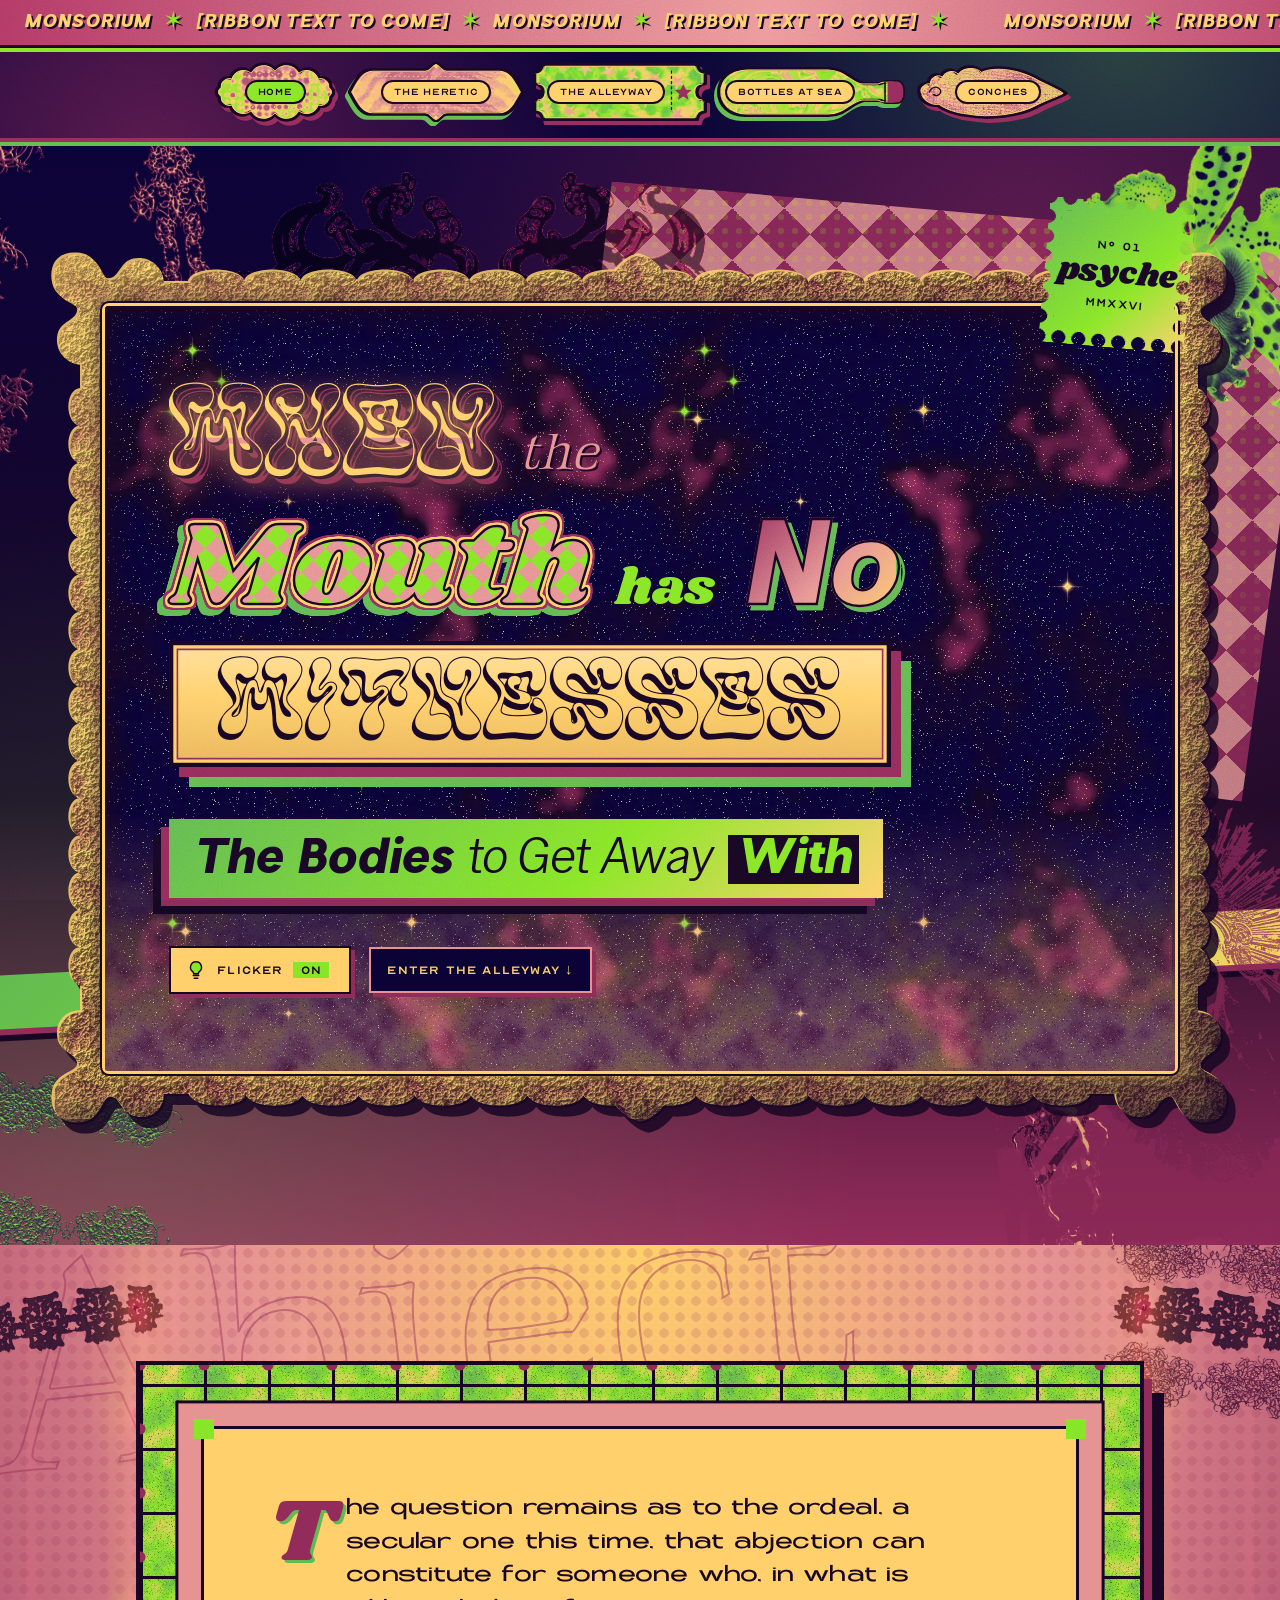
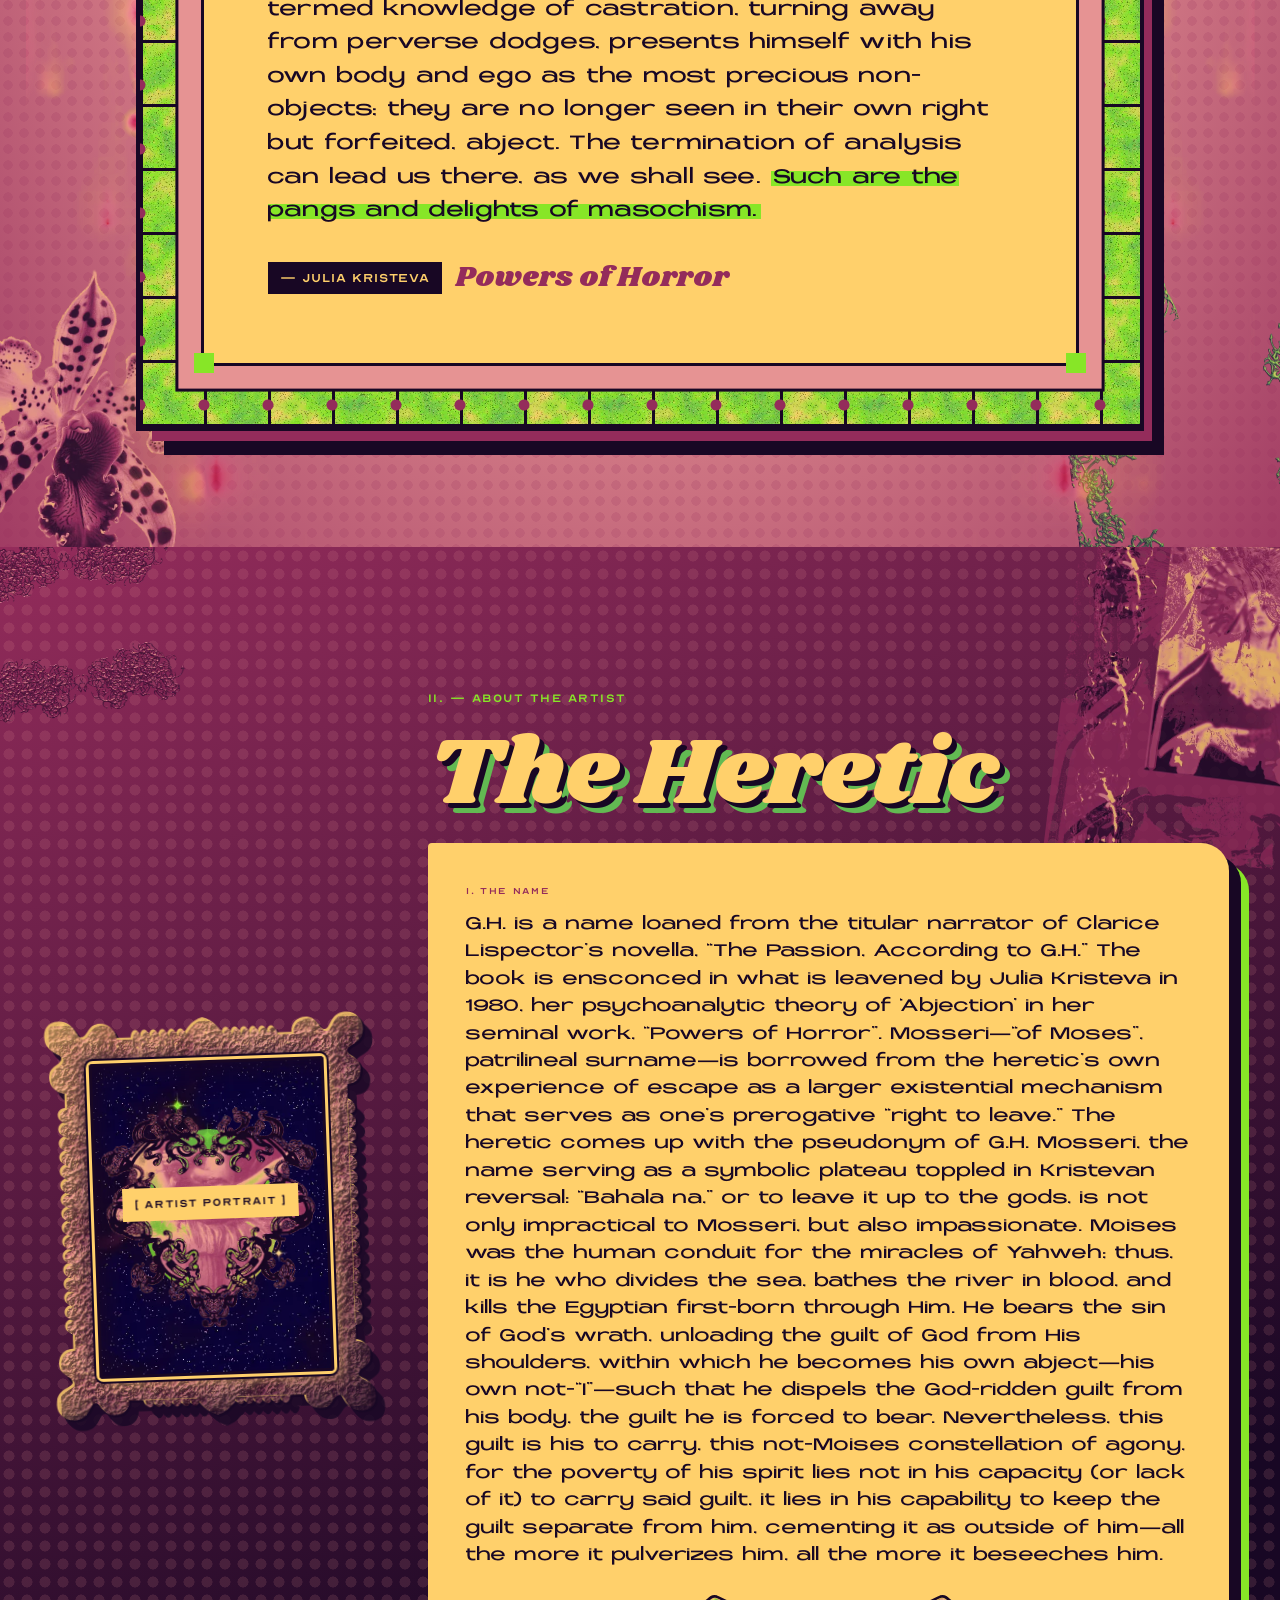
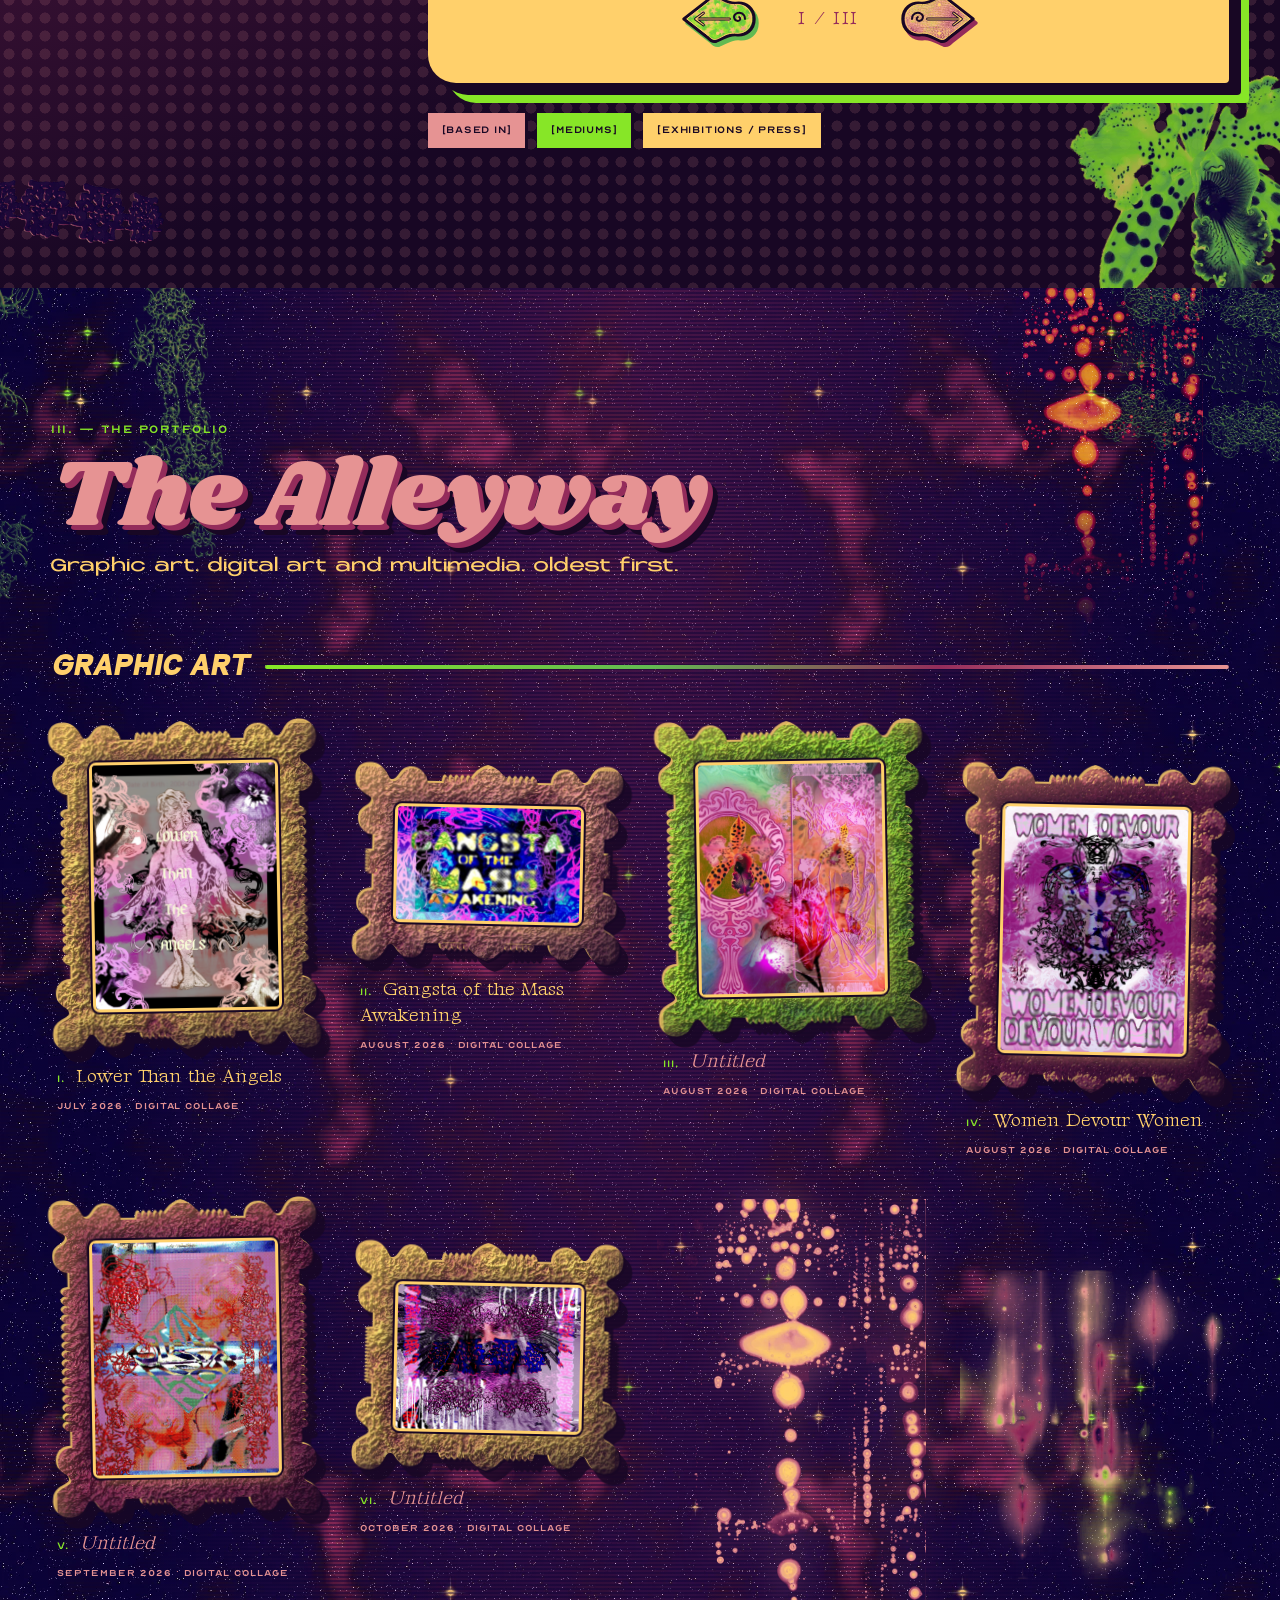
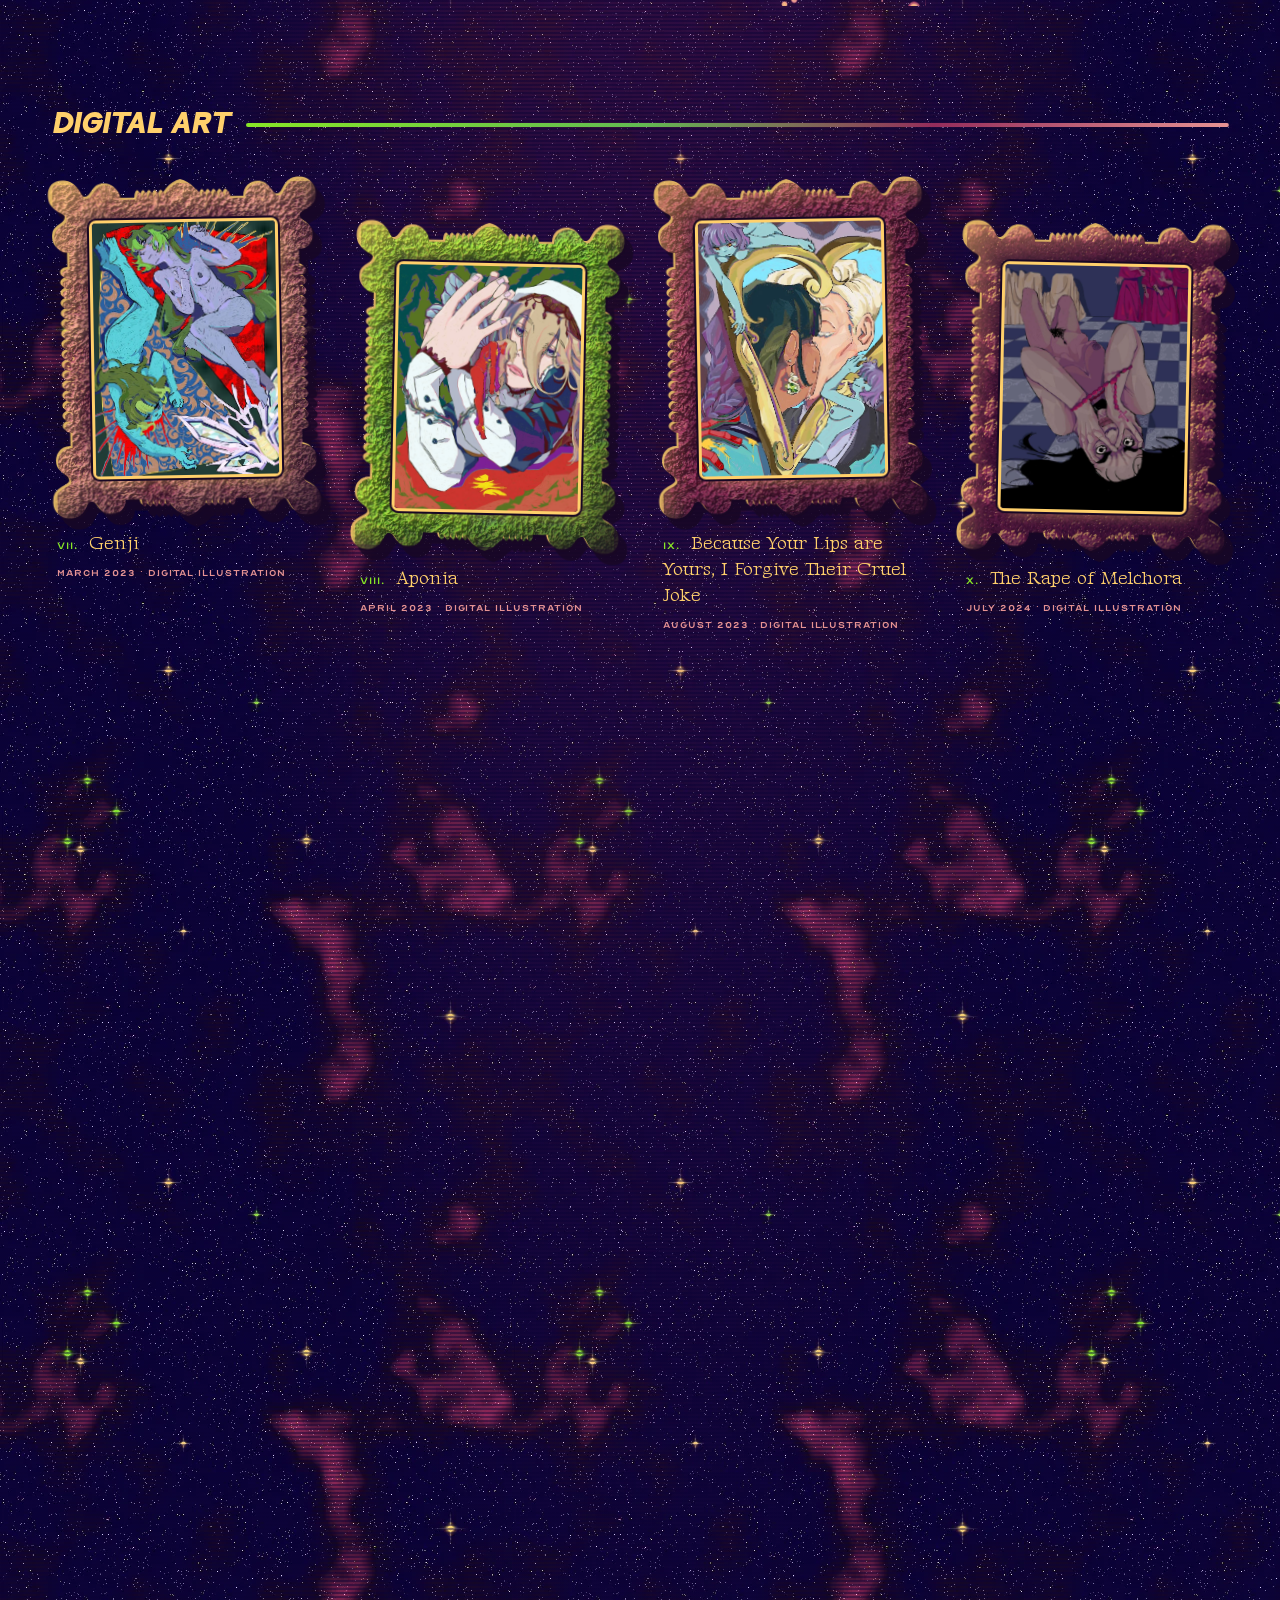
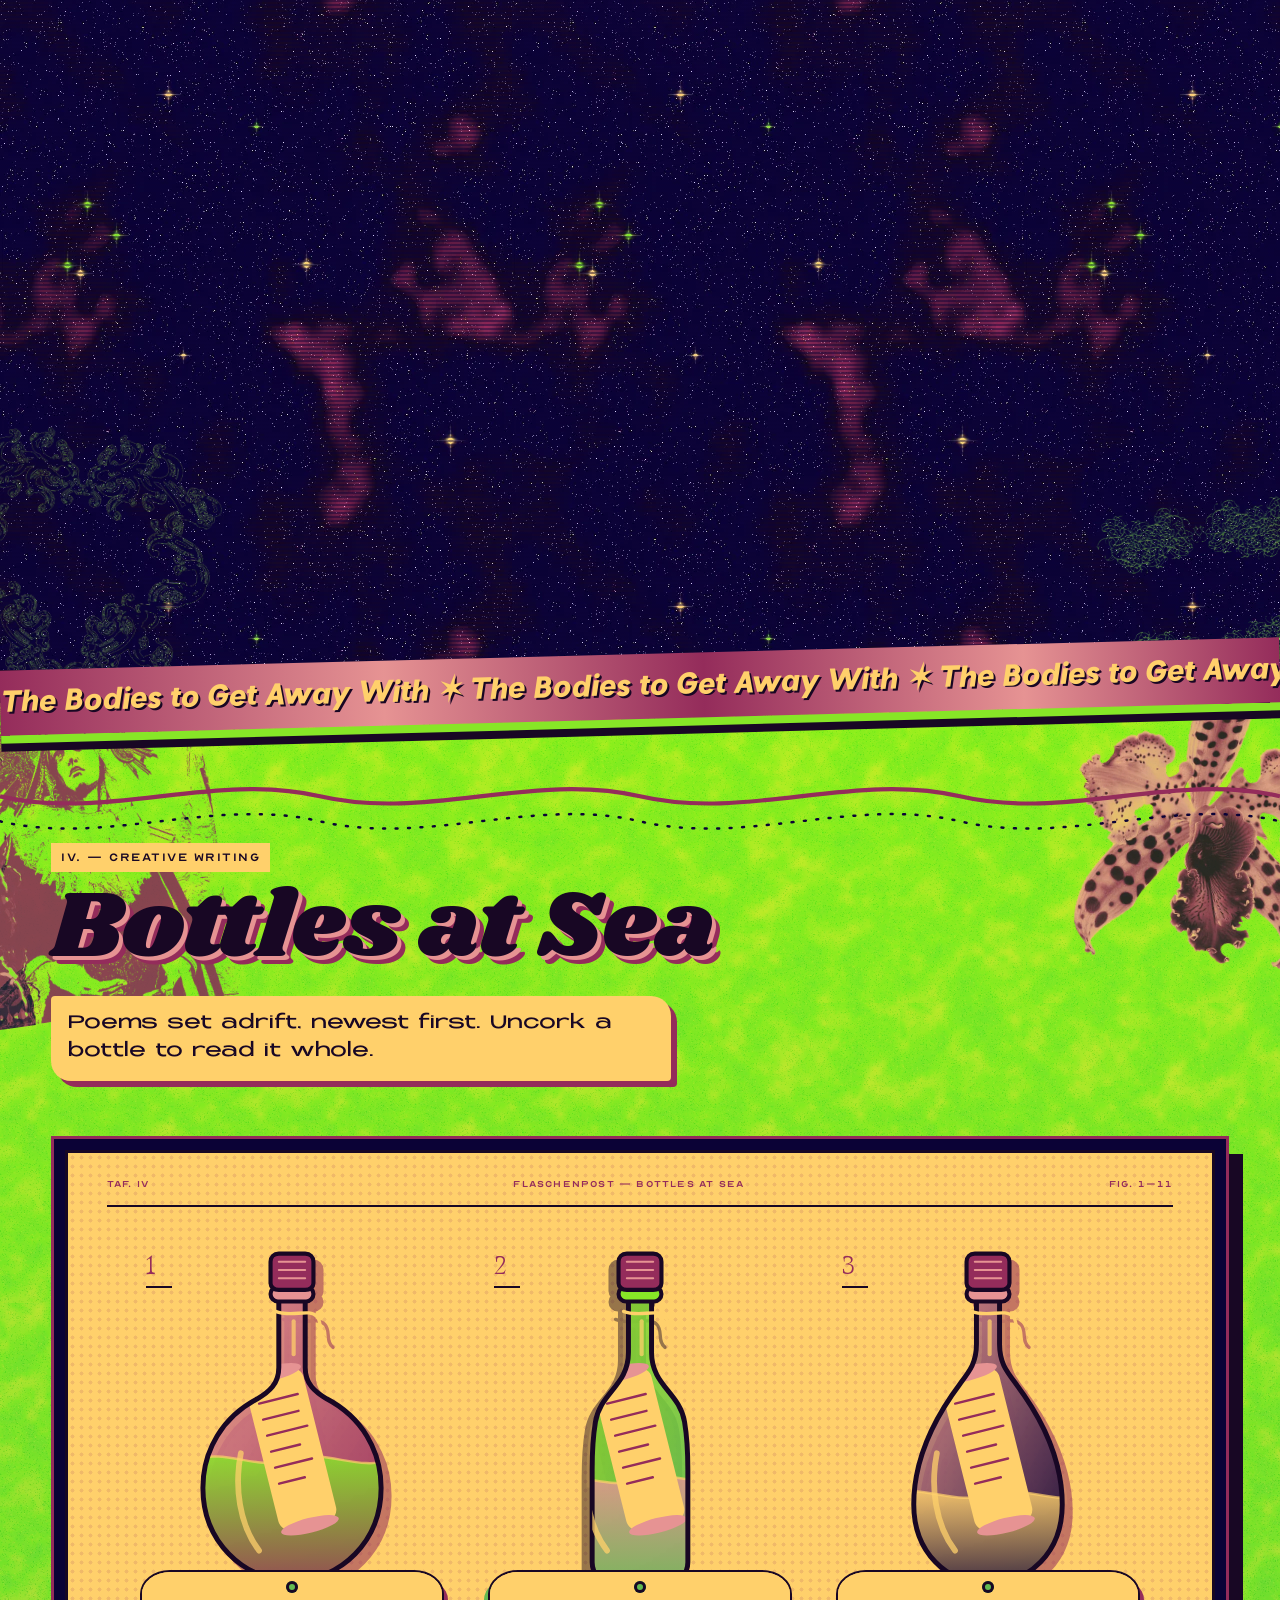
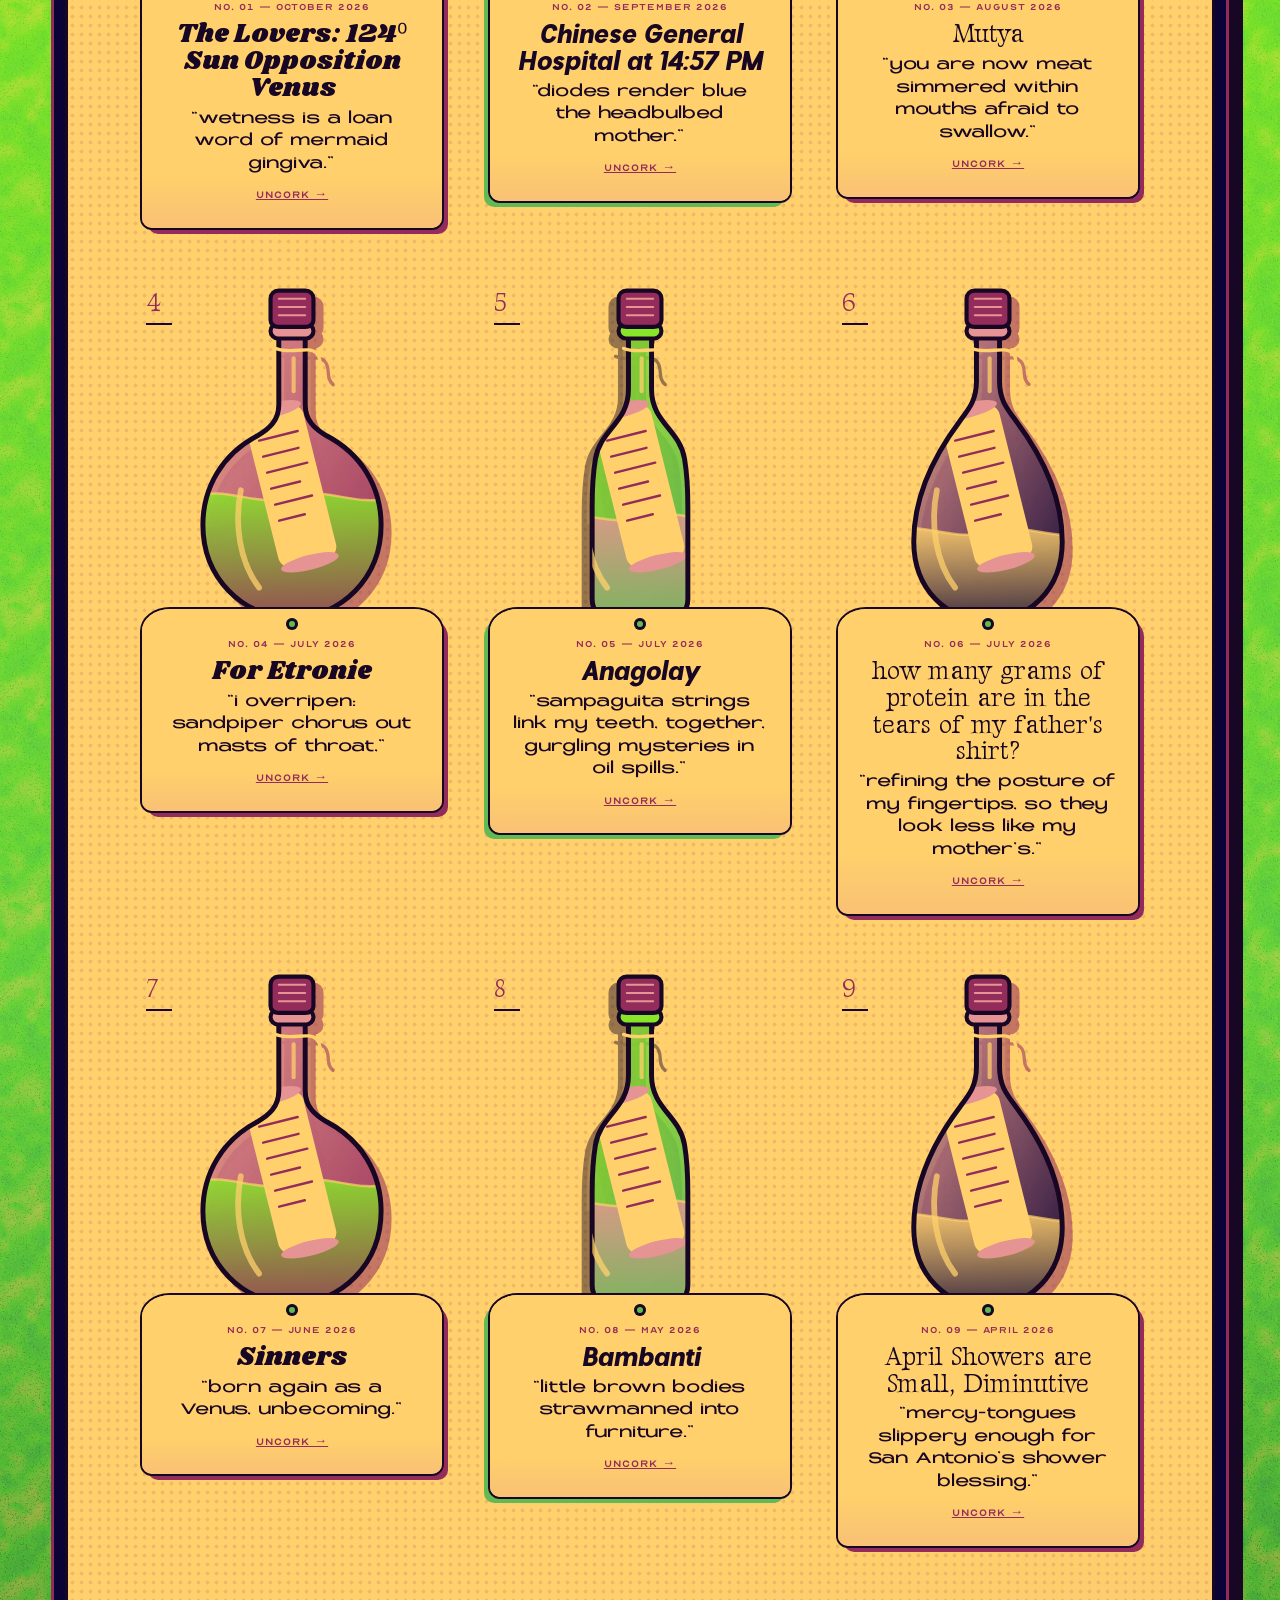
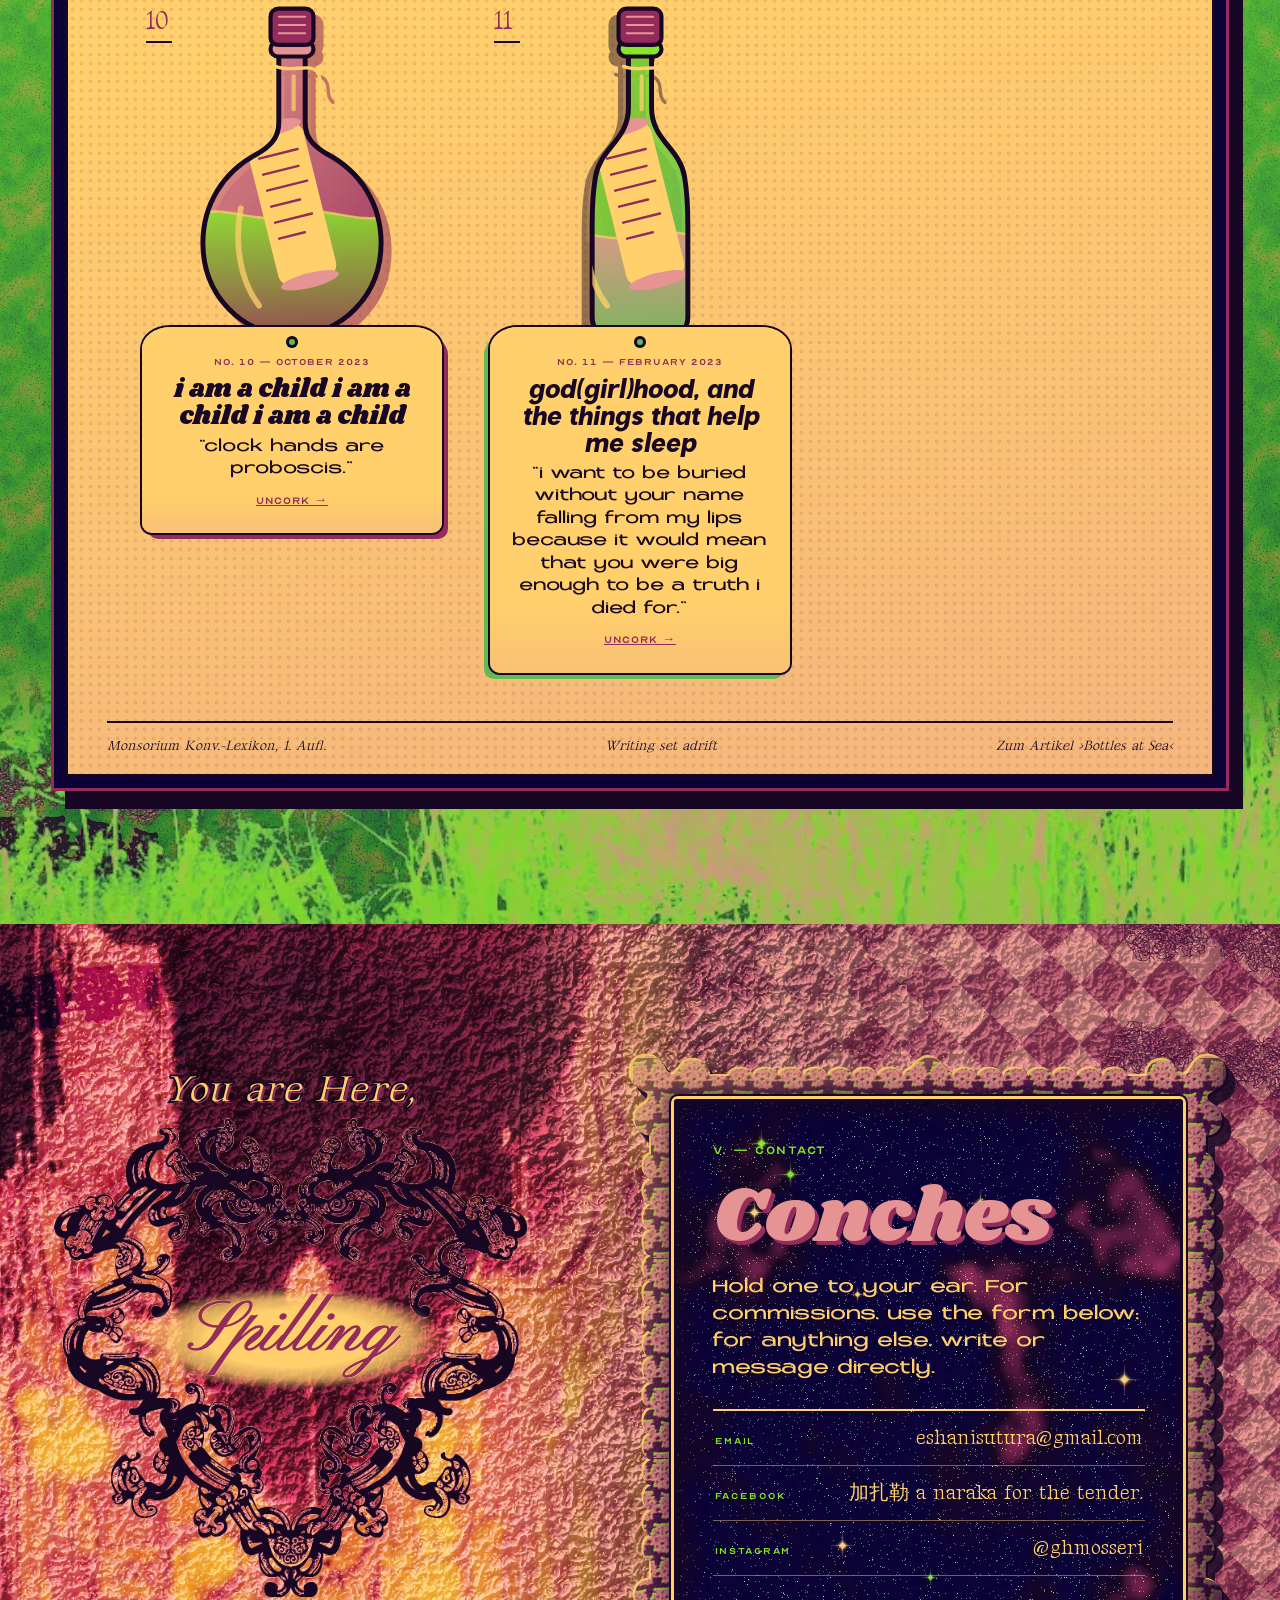
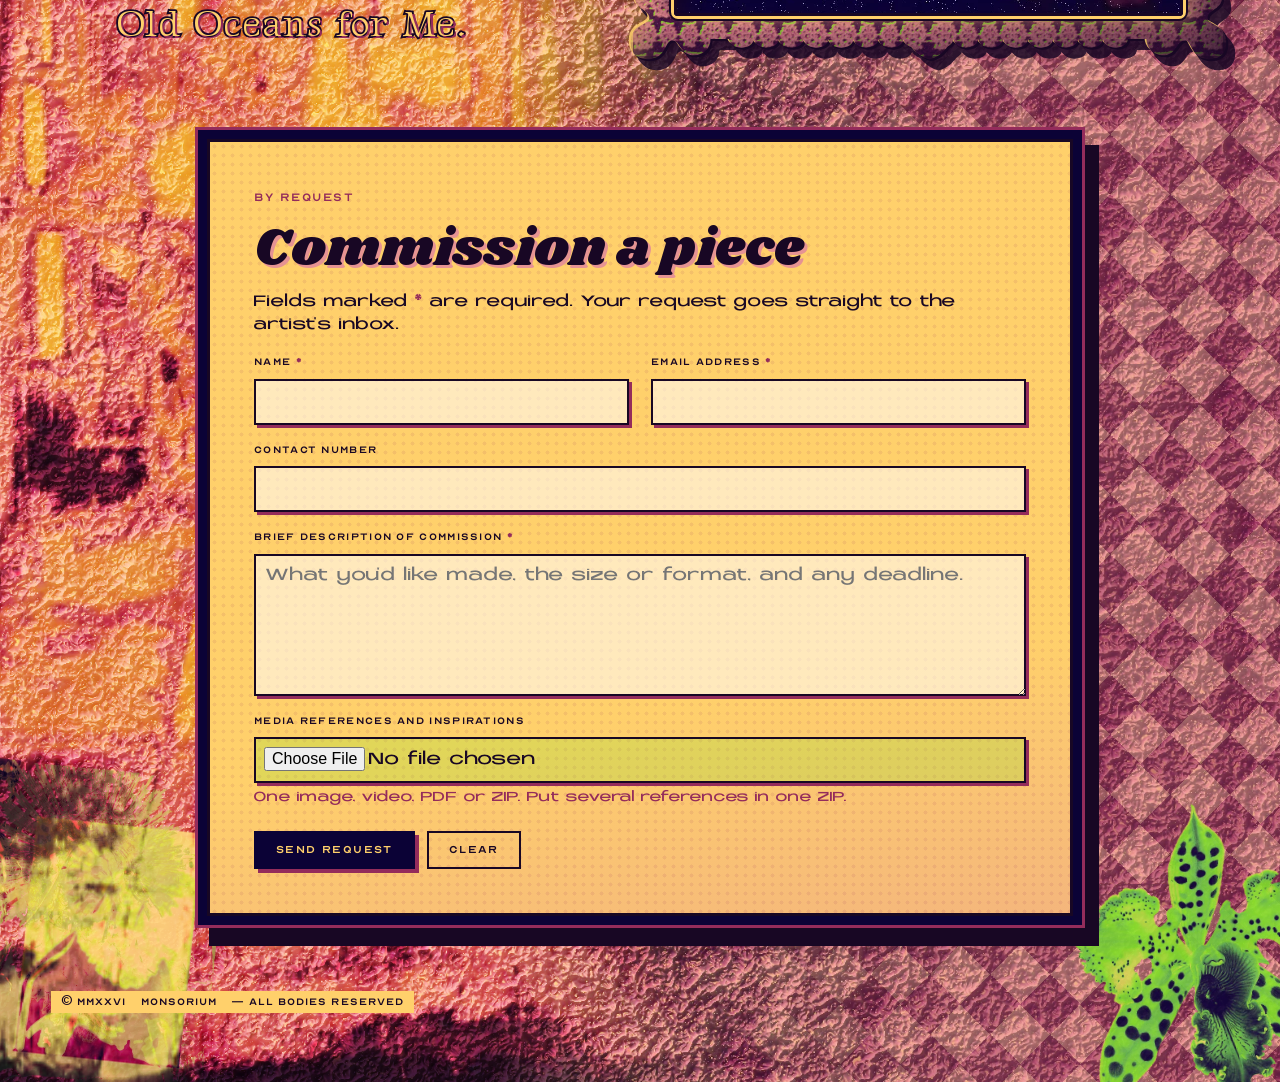
==== index.html @ 0d84f589 "Set the commission form into the Conches section The request form moves out of the pop-up dialog and" ====
<!doctype html>
<!--
  MONSORIUM — portfolio landing page
  Files: index.html (content) · styles.css (design + layout) · main.js (animations)
  All visible copy lives in this file as real text, so it can be translated by
  hand or by the browser. Names and marks that must not be translated carry
  translate="no". Decorative images are aria-hidden with empty alt text.
-->
<html lang="en" dir="ltr">
<head>
  <meta charset="utf-8">
  <meta name="viewport" content="width=device-width, initial-scale=1">
  <title>Monsorium — When the Mouth has No Witnesses</title>
  <meta name="description" content="Monsorium: graphic art, digital art, multimedia and creative writing.">
  <meta name="theme-color" content="#0B0236">
  <link rel="preload" href="assets/fonts/slowji-3d.woff2" as="font" type="font/woff2" crossorigin>
  <link rel="preload" href="assets/fonts/shrikhand.woff2" as="font" type="font/woff2" crossorigin>
  <link rel="stylesheet" href="styles.css">
  <script>document.documentElement.classList.add('js');</script>
  <script src="main.js" defer></script>
</head>
<body>
  <a class="skip-link" href="#main">Skip to content</a>

  <!-- Page-wide grain (palette-neutral, overlay blend) -->
  <svg class="grain" aria-hidden="true" focusable="false">
    <filter id="grain-filter"><feTurbulence type="fractalNoise" baseFrequency="0.8" numOctaves="3" stitchTiles="stitch"/><feColorMatrix type="saturate" values="0"/></filter>
    <rect width="100%" height="100%" filter="url(#grain-filter)"/>
  </svg>

  <!-- ============ MASTHEAD — ribbon + nav, sticks to the top ============ -->
  <div class="masthead">
  <!-- RIBBON — copy to come -->
  <div class="ribbon" role="region" aria-label="Announcement">
    <div class="ribbon__track">
      <p class="ribbon__run"><span translate="no">MONSORIUM</span> <i aria-hidden="true">✶</i> [ribbon text to come] <i aria-hidden="true">✶</i> <span translate="no">MONSORIUM</span> <i aria-hidden="true">✶</i> [ribbon text to come] <i aria-hidden="true">✶</i></p>
      <p class="ribbon__run" aria-hidden="true"><span translate="no">MONSORIUM</span> <i>✶</i> [ribbon text to come] <i>✶</i> <span translate="no">MONSORIUM</span> <i>✶</i> [ribbon text to come] <i>✶</i></p>
    </div>
  </div>

  <!-- ============ NAV — the ovilats band ============ -->
  <header class="ovilats">
    <nav aria-label="Main">
      <ul class="nav-list">
        <li><a class="nav-btn nav-btn--home" href="#home"><span>Home</span></a></li>
        <li><a class="nav-btn nav-btn--heretic" href="#heretic"><span>The Heretic</span></a></li>
        <li><a class="nav-btn nav-btn--alleyway" href="#alleyway"><span>The Alleyway</span></a></li>
        <li><a class="nav-btn nav-btn--bottles" href="#bottles"><span>Bottles at Sea</span></a></li>
        <li><a class="nav-btn nav-btn--conches" href="#conches"><span>Conches</span></a></li>
      </ul>
    </nav>
  </header>
  </div>

  <main id="main">

    <!-- ===================== HOME ===================== -->
    <section id="home" class="home" aria-labelledby="home-title">
      <div class="corners" aria-hidden="true">
        <img class="corner corner--tl" src="assets/img/overlays/red-cyber-asset--bloom.webp" alt="">
        <img class="corner corner--tr" src="assets/img/overlays/tiger-orchid--venom.webp" alt="">
        <img class="corner corner--bl" src="assets/img/overlays/magenta-cyber-asset--venom.webp" alt="">
        <img class="corner corner--br" src="assets/img/overlays/mary-hot_pink-overlay--bloom.webp" alt="">
      </div>
      <div class="decor home__shard" aria-hidden="true"></div>
      <div class="decor home__tape" aria-hidden="true"></div>
      <img class="decor home__frame" src="assets/img/overlays/blank-nouveau-frame--bloom.webp" alt="" aria-hidden="true">
      <span class="decor spark spark--1" aria-hidden="true"></span>
      <span class="decor spark spark--2" aria-hidden="true"></span>
      <span class="decor spark spark--3" aria-hidden="true"></span>
      <span class="decor spark spark--4" aria-hidden="true"></span>
      <div class="decor home__light" aria-hidden="true"></div>

      <div class="seal stamp" aria-hidden="true"><span>N° 01</span><b translate="no">psyche</b><span>MMXXVI</span></div>

      <div class="home__inner frame frame--carved">
        <div class="frame__inner home__stage">
        <h1 id="home-title" class="title">
          <span class="t-line"><span class="w w-when flick">When</span> <span class="w w-the">the</span></span>
          <span class="t-line"><span class="w w-mouth flick flick--b">Mouth</span> <span class="w w-has">has</span> <span class="w w-no flick flick--c">No</span></span>
          <span class="t-line"><span class="w w-witnesses">Witnesses</span></span>
        </h1>

        <p class="subtitle">
          <span class="s-a">The Bodies</span>
          <span class="s-b">to Get Away</span>
          <span class="s-c">With</span>
        </p>

        <div class="home__controls">
          <button class="flicker-toggle" type="button" aria-pressed="true" data-flicker-toggle>
            <svg viewBox="0 0 24 24" aria-hidden="true"><path class="bulb" d="M9 18h6M10 21h4M12 3a6 6 0 0 0-3.6 10.8c.7.6 1.1 1.3 1.1 2.2h5c0-.9.4-1.6 1.1-2.2A6 6 0 0 0 12 3z"/></svg>
            <span>Flicker <span class="flicker-toggle__state" data-flicker-state>on</span></span>
          </button>
          <a class="cue" href="#alleyway">Enter the Alleyway ↓</a>
        </div>
        </div>
      </div>
    </section>

    <!-- Epigraph (part of Home) -->
    <section class="epigraph" aria-label="Epigraph">
      <div class="corners" aria-hidden="true">
        <img class="corner corner--tl" src="assets/img/overlays/dark-blue-trash--bloom.webp" alt="">
        <img class="corner corner--tr" src="assets/img/overlays/magenta_dark-blue_assets-combined--bloom.webp" alt="">
        <img class="corner corner--bl" src="assets/img/overlays/tiger-orchid--bloom.webp" alt="">
        <img class="corner corner--br" src="assets/img/overlays/red-cyber-asset--venom.webp" alt="">
      </div>
      <div class="decor epigraph__dots" aria-hidden="true"></div>
      <div class="decor epigraph__ghost" aria-hidden="true">Abject</div>
      <img class="decor epigraph__streaks epigraph__streaks--l" src="assets/img/spacers/colorfuloverlay--bruise.webp" alt="" aria-hidden="true" loading="lazy">
      <img class="decor epigraph__streaks epigraph__streaks--r" src="assets/img/spacers/colorfuloverlay--bruise.webp" alt="" aria-hidden="true" loading="lazy">

      <figure class="epigraph__figure tapestry">
        <div class="epigraph__card">
          <blockquote class="epigraph__quote">
            <p>The question remains as to the ordeal, a secular one this time, that abjection can constitute for someone who, in what is termed knowledge of castration, turning away from perverse dodges, presents himself with his own body and ego as the most precious non-objects; they are no longer seen in their own right but forfeited, abject. The termination of analysis can lead us there, as we shall see. <mark>Such are the pangs and delights of masochism.</mark></p>
          </blockquote>
          <figcaption class="epigraph__cite">
            <span class="who">— <span translate="no">Julia Kristeva</span></span>
            <cite>Powers of Horror</cite>
          </figcaption>
        </div>
      </figure>
    </section>

    <!-- ===================== THE HERETIC — about ===================== -->
    <section id="heretic" class="heretic" aria-labelledby="heretic-title">
      <div class="corners" aria-hidden="true">
        <img class="corner corner--tl" src="assets/img/overlays/magenta-cyber-asset--bloom.webp" alt="">
        <img class="corner corner--tr" src="assets/img/overlays/mary-bleeding-overlay--bloom.webp" alt="">
        <img class="corner corner--bl" src="assets/img/overlays/dark-blue-trash--bruise.webp" alt="">
        <img class="corner corner--br" src="assets/img/overlays/tiger-orchid--venom.webp" alt="">
      </div>
      <div class="decor heretic__dots" aria-hidden="true"></div>

      <div class="heretic__inner">
        <div class="portrait frame frame--bloom">
          <div class="frame__inner portrait__stage">
            <img class="portrait__frame" src="assets/img/overlays/black-nouveau-frame-with-pic--bloom.webp" alt="" aria-hidden="true">
            <span class="portrait__slot">[ Artist portrait ]</span>
          </div>
        </div>
        <div class="heretic__text">
          <span class="kicker">II. — About the Artist</span>
          <h2 id="heretic-title" class="section-title">The Heretic</h2>
          <div class="carousel paper" data-carousel aria-roledescription="carousel" aria-label="About the artist">
            <div class="carousel__viewport" aria-live="polite">
              <article class="carousel__slide" id="heretic-1" aria-roledescription="slide" aria-label="1 of 3">
                <span class="carousel__label">I. The name</span>
                <p><span translate="no">G.H.</span> is a name loaned from the titular narrator of <span translate="no">Clarice Lispector</span>’s novella, “The Passion, According to <span translate="no">G.H.</span>” The book is ensconced in what is leavened by <span translate="no">Julia Kristeva</span> in 1980, her psychoanalytic theory of ‘Abjection’ in her seminal work, “Powers of Horror”. <span translate="no">Mosseri</span>—“of Moses”, patrilineal surname—is borrowed from the heretic’s own experience of escape as a larger existential mechanism that serves as one’s prerogative “right to leave.” The heretic comes up with the pseudonym of <span translate="no">G.H. Mosseri</span>, the name serving as a symbolic plateau toppled in Kristevan reversal: “<span lang="tl">Bahala na</span>,” or to leave it up to the gods, is not only impractical to <span translate="no">Mosseri</span>, but also impassionate. <span translate="no">Moises</span> was the human conduit for the miracles of Yahweh; thus, it is he who divides the sea, bathes the river in blood, and kills the Egyptian first-born through Him. He bears the sin of God’s wrath, unloading the guilt of God from His shoulders, within which he becomes his own abject—his own not-“I”—such that he dispels the God-ridden guilt from his body, the guilt he is forced to bear. Nevertheless, this guilt is his to carry, this not-<span translate="no">Moises</span> constellation of agony, for the poverty of his spirit lies not in his capacity (or lack of it) to carry said guilt, it lies in his capability to keep the guilt separate from him, cementing it as outside of him—all the more it pulverizes him, all the more it beseeches him.</p>
              </article>
              <article class="carousel__slide" id="heretic-2" aria-roledescription="slide" aria-label="2 of 3">
                <span class="carousel__label">II. The roach</span>
                <p>Similarly, <span translate="no">G.H.</span> encounters the roach in a pristine wardrobe. Overcome with abjection, she saddles herself in disgust. <em>This putrid insect is not me. This putridity is beyond me.</em> She nonetheless eats the insect after crushing it. It becomes part of her that fascinates and dishevels her.</p>
              </article>
              <article class="carousel__slide" id="heretic-3" aria-roledescription="slide" aria-label="3 of 3">
                <span class="carousel__label">III. The heretic</span>
                <p><span translate="no">G.H. Mosseri</span>, then, is not an innocent monument to <span translate="no">Kristeva</span>. The heretic superimposes themselves against the Abject in every composition of art and literature they find themselves creating. Kristevan in such a way wherein their fascination in that which unsettles them becomes the locus of what they create. As such, they engage in the secular masochism that <span translate="no">Kristeva</span> had identified: erotic mortification is a virtue that leads <span translate="no">G.H.</span> into a faux paradise of real signifiers. Their art, then, is a foremost ode-like attribution towards that which serves as the one to sanctify them, and destroy them altogether.</p>
              </article>
            </div>
            <div class="carousel__controls">
              <button class="arrow-btn arrow-btn--prev" type="button" data-carousel-prev aria-label="Previous part"></button>
              <span class="carousel__count" data-carousel-count>1 / 3</span>
              <button class="arrow-btn" type="button" data-carousel-next aria-label="Next part"></button>
            </div>
          </div>
          <ul class="chips">
            <li>[Based in]</li>
            <li>[Mediums]</li>
            <li>[Exhibitions / Press]</li>
          </ul>
        </div>
      </div>
    </section>

    <!-- ===================== THE ALLEYWAY — the exhibit ===================== -->
    <section id="alleyway" class="alleyway" aria-labelledby="alleyway-title">
      <div class="corners" aria-hidden="true">
        <img class="corner corner--tl" src="assets/img/overlays/red-cyber-asset--venom.webp" alt="">
        <img class="corner corner--tr" src="assets/img/overlays/magenta_dark-blue_assets-combined--venom.webp" alt="">
        <img class="corner corner--bl" src="assets/img/overlays/blank-nouveau-frame--venom.webp" alt="">
        <img class="corner corner--br" src="assets/img/overlays/magenta-cyber-asset--venom.webp" alt="">
      </div>
      <div class="decor alleyway__scan" aria-hidden="true"></div>
      <img class="decor alleyway__bleeds" src="assets/img/spacers/purple-bleeds--bloom.webp" alt="" aria-hidden="true" loading="lazy">

      <div class="alleyway__inner">
        <header class="alleyway__head">
          <span class="kicker">III. — The Portfolio</span>
          <h2 id="alleyway-title" class="section-title">The Alleyway</h2>
          <p class="alleyway__note">Graphic art, digital art and multimedia, oldest first.</p>
        </header>

        <div class="gallery gallery--art">
          <h3 class="gallery__title">Graphic Art</h3>
          <ul class="tiles">
            <li class="tile"><a href="art.html#graphic-03"><span class="tile__frame frame frame--gilt"><span class="frame__inner"><img src="assets/img/art/graphic-03.webp" alt="A pink stippled engraving of a draped woman with butterfly-like wings, the words “Lower Than The Angels” running down her body, framed by pink and black art-nouveau scrollwork and halftone close-ups of an eye and lips." loading="lazy" width="960" height="1280"></span></span><span class="tile__cap"><span class="tile__no">I.</span> <cite>Lower Than the Angels</cite><small><time datetime="2026-07">July 2026</time> · Digital collage</small></span></a></li>
            <li class="tile"><a href="art.html#graphic-06"><span class="tile__frame frame frame--bloom"><span class="frame__inner"><img src="assets/img/art/graphic-06.webp" alt="A title card reading “Gangsta of the Mass Awakening” in dithered yellow letters on deep blue, tangled in pink and green tribal filigree." loading="lazy" width="735" height="453"></span></span><span class="tile__cap"><span class="tile__no">II.</span> <cite>Gangsta of the Mass Awakening</cite><small><time datetime="2026-08">August 2026</time> · Digital collage</small></span></a></li>
            <li class="tile"><a href="art.html#graphic-05"><span class="tile__frame frame frame--venom"><span class="frame__inner"><img src="assets/img/art/graphic-05.webp" alt="Spotted orchids set into a pink baroque hand mirror and an art-nouveau line panel, over a marbled green-to-magenta ground." loading="lazy" width="1024" height="1280"></span></span><span class="tile__cap"><span class="tile__no">III.</span> <cite class="untitled">Untitled</cite><small><time datetime="2026-08">August 2026</time> · Digital collage</small></span></a></li>
            <li class="tile"><a href="art.html#graphic-02"><span class="tile__frame frame frame--carved"><span class="frame__inner"><img src="assets/img/art/graphic-02.webp" alt="A poster reading “Women Devour / Women Devour Devour Women” in halftone bubble letters, around a black filigree crest over a magenta wash with a mirrored face and embossed crosses." loading="lazy" width="960" height="1280"></span></span><span class="tile__cap"><span class="tile__no">IV.</span> <cite>Women Devour Women</cite><small><time datetime="2026-08">August 2026</time> · Digital collage</small></span></a></li>
            <li class="tile"><a href="art.html#graphic-04"><span class="tile__frame frame frame--bruise"><span class="frame__inner"><img src="assets/img/art/graphic-04.webp" alt="A dithered collage of red coral-like filigree climbing over pink and orange body forms around a faceted crystal, in a coarse halftone." loading="lazy" width="1009" height="1280"></span></span><span class="tile__cap"><span class="tile__no">V.</span> <cite class="untitled">Untitled</cite><small><time datetime="2026-09">September 2026</time> · Digital collage</small></span></a></li>
            <li class="tile"><a href="art.html#graphic-01"><span class="tile__frame frame frame--gilt"><span class="frame__inner"><img src="assets/img/art/graphic-01.webp" alt="A veiled face behind magenta filigree ornaments and a band of blue baroque shapes, with pink and red glitch lettering running down both sides and a white “(C) 2004”." loading="lazy" width="1280" height="1008"></span></span><span class="tile__cap"><span class="tile__no">VI.</span> <cite class="untitled">Untitled</cite><small><time datetime="2026-10">October 2026</time> · Digital collage</small></span></a></li>
            <li class="tile tile--spacer spacer--4col" aria-hidden="true"><img src="assets/img/spacers/purple-bleeds--bloom.webp" alt="" loading="lazy"></li>
            <li class="tile tile--spacer spacer--4col" aria-hidden="true"><img src="assets/img/spacers/colorfuloverlay--bruise.webp" alt="" loading="lazy"></li>
          </ul>
        </div>

        <div class="gallery gallery--art">
          <h3 class="gallery__title">Digital Art</h3>
          <ul class="tiles">
            <li class="tile"><a href="art.html#digital-05"><span class="tile__frame frame frame--bloom"><span class="frame__inner"><img src="assets/img/art/digital-05.webp" alt="Two nude figures, one lilac and one blue with green hair, lie head to foot across a red and patterned blue rug, a crystalline wing at the corner." loading="lazy" width="713" height="985"></span></span><span class="tile__cap"><span class="tile__no">VII.</span> <cite>Genji</cite><small><time datetime="2023-03">March 2023</time> · Digital illustration</small></span></a></li>
            <li class="tile"><a href="art.html#digital-06"><span class="tile__frame frame frame--venom"><span class="frame__inner"><img src="assets/img/art/digital-06.webp" alt="A blonde figure in a white coat raises a hand over her face while a tiny red figure hangs from it, thorned wire wrapped around the sleeve, on a ground of green and red brushwork." loading="lazy" width="960" height="1280"></span></span><span class="tile__cap"><span class="tile__no">VIII.</span> <cite>Aponia</cite><small><time datetime="2023-04">April 2023</time> · Digital illustration</small></span></a></li>
            <li class="tile"><a href="art.html#digital-04"><span class="tile__frame frame frame--bruise"><span class="frame__inner"><img src="assets/img/art/digital-04.webp" alt="Two figures kiss, seen through a gilded ornamental mirror frame, while small blue fairy figures cling to its edges." loading="lazy" width="713" height="985"></span></span><span class="tile__cap"><span class="tile__no">IX.</span> <cite>Because Your Lips are Yours, I Forgive Their Cruel Joke</cite><small><time datetime="2023-08">August 2023</time> · Digital illustration</small></span></a></li>
            <li class="tile"><a href="art.html#digital-02"><span class="tile__frame frame frame--carved"><span class="frame__inner"><img src="assets/img/art/digital-02.webp" alt="A nude figure lies upside down on a blue checkerboard floor, hands pressed over the face, a red rosary looped across the arms, while robed figures watch from the back." loading="lazy" width="960" height="1280"></span></span><span class="tile__cap"><span class="tile__no">X.</span> <cite>The Rape of Melchora</cite><small><time datetime="2024-07">July 2024</time> · Digital illustration</small></span></a></li>
            <li class="tile"><a href="art.html#digital-07"><span class="tile__frame frame frame--gilt"><span class="frame__inner"><img src="assets/img/art/digital-07.webp" alt="A pale figure with pan pipes beneath a scribbled dark-blue halo, over an ochre ground layered with red and blue line sketches of other figures." loading="lazy" width="896" height="1280"></span></span><span class="tile__cap"><span class="tile__no">XI.</span> <cite>The Satyress and the Shepherd (V1)</cite><small><time datetime="2024-08">August 2024</time> · Digital illustration</small></span></a></li>
            <li class="tile"><a href="art.html#digital-03"><span class="tile__frame frame frame--bloom"><span class="frame__inner"><img src="assets/img/art/digital-03.webp" alt="A long-haired nude figure with closed eyes cradles a snarling wolf's head before a split pomegranate, on a lilac patterned wall framed by poppies and orchids, with an inset of a skull covered in moths." loading="lazy" width="960" height="1280"></span></span><span class="tile__cap"><span class="tile__no">XII.</span> <cite>Persephone</cite><small><time datetime="2024-09">September 2024</time> · Digital illustration</small></span></a></li>
            <li class="tile"><a href="art.html#digital-01"><span class="tile__frame frame frame--venom"><span class="frame__inner"><img src="assets/img/art/digital-01.webp" alt="A mermaid with curly blonde hair and teal braids holds up a string of pearls, half caught in a rope net, flanked by two lilac cherub statues, with shells and a starfish in a purple border." loading="lazy" width="960" height="1280"></span></span><span class="tile__cap"><span class="tile__no">XIII.</span> <cite>Portrait of an Unassuming Mermaid</cite><small><time datetime="2025-10">October 2025</time> · Digital illustration</small></span></a></li>
            <li class="tile"><a href="art.html#digital-08"><span class="tile__frame frame frame--bruise"><span class="frame__inner"><img src="assets/img/art/digital-08.webp" alt="Two figures press together in a kiss, one a blazing golden flame of hair and light, the other with flowing teal and violet tentacle-like hair, before a pink rising-sun burst of rays." loading="lazy" width="1280" height="960"></span></span><span class="tile__cap"><span class="tile__no">XIV.</span> <cite>The Sun and the Moon: Two Households, Both Alike in Dignity</cite><small><time datetime="2026-08">August 2026</time> · Digital illustration</small></span></a></li>
            <li class="tile tile--spacer spacer--3col" aria-hidden="true"><img src="assets/img/spacers/babypink-overlay--bloom.webp" alt="" loading="lazy"></li>
          </ul>
        </div>

        <div class="gallery">
          <h3 class="gallery__title">Multimedia</h3>
          <ul class="tiles tiles--video">
            <li class="tile tile--video tile--lead">
              <a class="tile__body" href="https://www.facebook.com/share/v/1HTFNbPXDk/" target="_blank" rel="noopener">
                <span class="tile__frame frame frame--gilt"><span class="frame__inner">
                  <span class="video-card" aria-hidden="true"><span class="video-card__title">LUBLUBAN: BINYAG NG HALIMAW [short film trailer]</span></span>
                  <img class="video-poster" src="assets/video/multimedia-01.jpg" alt="" loading="lazy" width="1280" height="720" data-optional>
                  <span class="video-play"><svg viewBox="0 0 24 24" aria-hidden="true"><circle cx="12" cy="12" r="10.5"/><path d="M10 8l6 4-6 4z"/></svg><span>Watch on Facebook ↗</span></span>
                </span></span>
                <span class="tile__cap"><span class="tile__no">XV.</span> <cite>LUBLUBAN: BINYAG NG HALIMAW [short film trailer]</cite><small><time datetime="2026-09">September 2026</time> · Short film trailer · Facebook</small></span>
              </a>
            </li>
            <li class="tile tile--video">
              <a class="tile__body" href="https://www.facebook.com/share/v/1C5NLD9wvb/" target="_blank" rel="noopener">
                <span class="tile__frame frame frame--bruise"><span class="frame__inner">
                  <span class="video-card" aria-hidden="true"><span class="video-card__title">Spiracle</span></span>
                  <img class="video-poster" src="assets/video/multimedia-02.jpg" alt="" loading="lazy" width="1280" height="720" data-optional>
                  <span class="video-play"><svg viewBox="0 0 24 24" aria-hidden="true"><circle cx="12" cy="12" r="10.5"/><path d="M10 8l6 4-6 4z"/></svg><span>Watch on Facebook ↗</span></span>
                </span></span>
                <span class="tile__cap"><span class="tile__no">XVI.</span> <cite>Spiracle</cite><small><time datetime="2026-10-03">October 3, 2026</time> · Video · Facebook</small></span>
              </a>
            </li>
            <li class="tile tile--video">
              <a class="tile__body" href="https://www.facebook.com/share/v/14uG33nUNkb/" target="_blank" rel="noopener">
                <span class="tile__frame frame frame--venom"><span class="frame__inner">
                  <span class="video-card" aria-hidden="true"><span class="video-card__title">Gangsta of the Mass Awakening</span></span>
                  <img class="video-poster" src="assets/video/multimedia-03.jpg" alt="" loading="lazy" width="1280" height="720" data-optional>
                  <span class="video-play"><svg viewBox="0 0 24 24" aria-hidden="true"><circle cx="12" cy="12" r="10.5"/><path d="M10 8l6 4-6 4z"/></svg><span>Watch on Facebook ↗</span></span>
                </span></span>
                <span class="tile__cap"><span class="tile__no">XVII.</span> <cite>Gangsta of the Mass Awakening</cite><small><time datetime="2026-09">September 2026</time> · Video · Facebook</small></span>
              </a>
            </li>
            <li class="tile tile--video">
              <a class="tile__body" href="https://www.facebook.com/share/r/19maL5eZLS/" target="_blank" rel="noopener">
                <span class="tile__frame frame frame--carved"><span class="frame__inner">
                  <span class="video-card" aria-hidden="true"><span class="video-card__title">Flicks — Frou Frou</span></span>
                  <img class="video-poster" src="assets/video/multimedia-04.jpg" alt="" loading="lazy" width="1280" height="720" data-optional>
                  <span class="video-play"><svg viewBox="0 0 24 24" aria-hidden="true"><circle cx="12" cy="12" r="10.5"/><path d="M10 8l6 4-6 4z"/></svg><span>Watch on Facebook ↗</span></span>
                </span></span>
                <span class="tile__cap"><span class="tile__no">XVIII.</span> <cite>Flicks — Frou Frou</cite><small><time datetime="2026-09">September 2026</time> · Reel · Facebook</small></span>
              </a>
            </li>
            <li class="tile tile--video">
              <a class="tile__body" href="https://www.facebook.com/share/v/19sLXms8eC/" target="_blank" rel="noopener">
                <span class="tile__frame frame frame--bloom"><span class="frame__inner">
                  <span class="video-card" aria-hidden="true"><span class="video-card__title">The Imminence of Beauty Rots in the Chest of a Daughter</span></span>
                  <img class="video-poster" src="assets/video/multimedia-05.jpg" alt="" loading="lazy" width="1280" height="720" data-optional>
                  <span class="video-play"><svg viewBox="0 0 24 24" aria-hidden="true"><circle cx="12" cy="12" r="10.5"/><path d="M10 8l6 4-6 4z"/></svg><span>Watch on Facebook ↗</span></span>
                </span></span>
                <span class="tile__cap"><span class="tile__no">XIX.</span> <cite>The Imminence of Beauty Rots in the Chest of a Daughter</cite><small><time datetime="2025-05">May 2025</time> · Video · Facebook</small></span>
              </a>
            </li>
          </ul>
        </div>
      </div>
    </section>

    <div class="tape" aria-hidden="true"><span>The Bodies to Get Away With ✶ The Bodies to Get Away With ✶ The Bodies to Get Away With ✶ The Bodies to Get Away With ✶</span></div>

    <!-- ===================== BOTTLES AT SEA — writing ===================== -->
    <section id="bottles" class="bottles" aria-labelledby="bottles-title">
      <div class="corners" aria-hidden="true">
        <img class="corner corner--tl" src="assets/img/overlays/mary-hot_pink-overlay--bruise.webp" alt="">
        <img class="corner corner--tr" src="assets/img/overlays/tiger-orchid--bloom.webp" alt="">
        <img class="corner corner--bl" src="assets/img/overlays/magenta_dark-blue_assets-combined--bloom.webp" alt="">
        <img class="corner corner--br" src="assets/img/overlays/red-cyber-asset--bloom.webp" alt="">
      </div>
      <div class="decor bottles__dots" aria-hidden="true"></div>
      <img class="decor bottles__meadow" src="assets/img/spacers/palegreen-overlay--meadow.webp" alt="" aria-hidden="true" loading="lazy">
      <svg class="decor bottles__waves" viewBox="0 0 1440 120" preserveAspectRatio="none" aria-hidden="true">
        <path d="M0 40 C120 70 240 10 360 40 C480 70 600 10 720 40 C840 70 960 10 1080 40 C1200 70 1320 10 1440 40" fill="none" stroke="#942C5B" stroke-width="5"/>
        <path d="M0 70 C120 100 240 40 360 70 C480 100 600 40 720 70 C840 100 960 40 1080 70 C1200 100 1320 40 1440 70" fill="none" stroke="#0B0236" stroke-width="3" stroke-dasharray="2 12" stroke-linecap="round"/>
      </svg>

      <div class="bottles__inner">
        <span class="kicker">IV. — Creative Writing</span>
        <h2 id="bottles-title" class="section-title">Bottles at Sea</h2>
        <p class="bottles__intro">Poems set adrift, newest first. Uncork a bottle to read it whole.</p>

        <div class="plate">
          <p class="plate__head"><span>Taf. IV</span><span>Flaschenpost — Bottles at Sea</span><span>fig. 1–11</span></p>
          <ul class="shelf">
          <li class="bottle">
            <span class="fig-no" aria-hidden="true">1</span>
            <img class="bottle__glass" src="assets/ui/bottle-rose.svg" alt="" width="240" height="440">
            <div class="bottle__tag">
              <span class="bottle__form">No. 01 — <time datetime="2026-10">October 2026</time></span>
              <h3 class="bottle__title">The Lovers: 124⁰ Sun Opposition Venus</h3>
              <p class="bottle__excerpt">“wetness is a loan word of mermaid gingiva.”</p>
              <a class="bottle__link" href="bottles.html#the-lovers">Uncork →</a>
            </div>
          </li>
          <li class="bottle">
            <span class="fig-no" aria-hidden="true">2</span>
            <img class="bottle__glass" src="assets/ui/bottle-lime.svg" alt="" width="240" height="440">
            <div class="bottle__tag">
              <span class="bottle__form">No. 02 — <time datetime="2026-09">September 2026</time></span>
              <h3 class="bottle__title">Chinese General Hospital at 14:57 PM</h3>
              <p class="bottle__excerpt">“diodes render blue the headbulbed mother.”</p>
              <a class="bottle__link" href="bottles.html#chinese-general-hospital">Uncork →</a>
            </div>
          </li>
          <li class="bottle">
            <span class="fig-no" aria-hidden="true">3</span>
            <img class="bottle__glass" src="assets/ui/bottle-dusk.svg" alt="" width="240" height="440">
            <div class="bottle__tag">
              <span class="bottle__form">No. 03 — <time datetime="2026-08">August 2026</time></span>
              <h3 class="bottle__title">Mutya</h3>
              <p class="bottle__excerpt">“you are now meat simmered within mouths afraid to swallow.”</p>
              <a class="bottle__link" href="bottles.html#mutya">Uncork →</a>
            </div>
          </li>
          <li class="bottle">
            <span class="fig-no" aria-hidden="true">4</span>
            <img class="bottle__glass" src="assets/ui/bottle-rose.svg" alt="" width="240" height="440">
            <div class="bottle__tag">
              <span class="bottle__form">No. 04 — <time datetime="2026-07">July 2026</time></span>
              <h3 class="bottle__title">For Etronie</h3>
              <p class="bottle__excerpt">“i overripen:<br>sandpiper chorus out masts of throat,”</p>
              <a class="bottle__link" href="bottles.html#for-etronie">Uncork →</a>
            </div>
          </li>
          <li class="bottle">
            <span class="fig-no" aria-hidden="true">5</span>
            <img class="bottle__glass" src="assets/ui/bottle-lime.svg" alt="" width="240" height="440">
            <div class="bottle__tag">
              <span class="bottle__form">No. 05 — <time datetime="2026-07">July 2026</time></span>
              <h3 class="bottle__title">Anagolay</h3>
              <p class="bottle__excerpt">“sampaguita strings link my teeth, together, gurgling mysteries in oil spills.”</p>
              <a class="bottle__link" href="bottles.html#anagolay">Uncork →</a>
            </div>
          </li>
          <li class="bottle">
            <span class="fig-no" aria-hidden="true">6</span>
            <img class="bottle__glass" src="assets/ui/bottle-dusk.svg" alt="" width="240" height="440">
            <div class="bottle__tag">
              <span class="bottle__form">No. 06 — <time datetime="2026-07">July 2026</time></span>
              <h3 class="bottle__title">how many grams of protein are in the tears of my father&#x27;s shirt?</h3>
              <p class="bottle__excerpt">“refining the posture of my fingertips, so they look less like my mother’s.”</p>
              <a class="bottle__link" href="bottles.html#grams-of-protein">Uncork →</a>
            </div>
          </li>
          <li class="bottle">
            <span class="fig-no" aria-hidden="true">7</span>
            <img class="bottle__glass" src="assets/ui/bottle-rose.svg" alt="" width="240" height="440">
            <div class="bottle__tag">
              <span class="bottle__form">No. 07 — <time datetime="2026-06">June 2026</time></span>
              <h3 class="bottle__title">Sinners</h3>
              <p class="bottle__excerpt">“born again as a Venus, unbecoming.”</p>
              <a class="bottle__link" href="bottles.html#sinners">Uncork →</a>
            </div>
          </li>
          <li class="bottle">
            <span class="fig-no" aria-hidden="true">8</span>
            <img class="bottle__glass" src="assets/ui/bottle-lime.svg" alt="" width="240" height="440">
            <div class="bottle__tag">
              <span class="bottle__form">No. 08 — <time datetime="2026-05">May 2026</time></span>
              <h3 class="bottle__title">Bambanti</h3>
              <p class="bottle__excerpt">“little brown bodies strawmanned into furniture.”</p>
              <a class="bottle__link" href="bottles.html#bambanti">Uncork →</a>
            </div>
          </li>
          <li class="bottle">
            <span class="fig-no" aria-hidden="true">9</span>
            <img class="bottle__glass" src="assets/ui/bottle-dusk.svg" alt="" width="240" height="440">
            <div class="bottle__tag">
              <span class="bottle__form">No. 09 — <time datetime="2026-04">April 2026</time></span>
              <h3 class="bottle__title">April Showers are Small, Diminutive</h3>
              <p class="bottle__excerpt">“mercy-tongues slippery enough for San Antonio’s shower blessing.”</p>
              <a class="bottle__link" href="bottles.html#april-showers">Uncork →</a>
            </div>
          </li>
          <li class="bottle">
            <span class="fig-no" aria-hidden="true">10</span>
            <img class="bottle__glass" src="assets/ui/bottle-rose.svg" alt="" width="240" height="440">
            <div class="bottle__tag">
              <span class="bottle__form">No. 10 — <time datetime="2023-10">October 2023</time></span>
              <h3 class="bottle__title">i am a child i am a child i am a child</h3>
              <p class="bottle__excerpt">“clock hands are proboscis.”</p>
              <a class="bottle__link" href="bottles.html#i-am-a-child">Uncork →</a>
            </div>
          </li>
          <li class="bottle">
            <span class="fig-no" aria-hidden="true">11</span>
            <img class="bottle__glass" src="assets/ui/bottle-lime.svg" alt="" width="240" height="440">
            <div class="bottle__tag">
              <span class="bottle__form">No. 11 — <time datetime="2023-02">February 2023</time></span>
              <h3 class="bottle__title">god(girl)hood, and the things that help me sleep</h3>
              <p class="bottle__excerpt">“i want to be buried without your name falling from my lips because it would mean that you were big enough to be a truth i died for.”</p>
              <a class="bottle__link" href="bottles.html#god-girl-hood">Uncork →</a>
            </div>
          </li>
          </ul>
          <p class="plate__foot"><span translate="no">Monsorium Konv.-Lexikon, 1. Aufl.</span><span>Writing set adrift</span><span>Zum Artikel ›Bottles at Sea‹</span></p>
        </div>
      </div>
    </section>

    <!-- ===================== CONCHES — contact ===================== -->
    <section id="conches" class="conches" aria-labelledby="conches-title">
      <div class="corners" aria-hidden="true">
        <img class="corner corner--tl" src="assets/img/overlays/dark-blue-trash--bruise.webp" alt="">
        <img class="corner corner--tr" src="assets/img/overlays/magenta-cyber-asset--bloom.webp" alt="">
        <img class="corner corner--bl" src="assets/img/overlays/mary-bleeding-overlay--venom.webp" alt="">
        <img class="corner corner--br" src="assets/img/overlays/tiger-orchid--venom.webp" alt="">
      </div>
      <div class="decor conches__ground" aria-hidden="true"></div>
      <img class="decor conches__street" src="assets/img/spacers/babypink-overlay--bloom-full.webp" alt="" aria-hidden="true" loading="lazy">

      <div class="conches__inner">
        <p class="sign">
          <span class="sign__top">You are Here,</span>
          <span class="sign__heart">
            <img src="assets/img/overlays/blank-nouveau-frame--bloom.webp" alt="" aria-hidden="true">
            <span class="sign__middle">Spilling</span>
          </span>
          <span class="sign__bottom">Old Oceans for Me.</span>
        </p>
        <div class="contact-card frame frame--carved">
          <div class="frame__inner contact-card__inner">
          <span class="kicker">V. — Contact</span>
          <h2 id="conches-title" class="section-title">Conches</h2>
          <p>Hold one to your ear. For commissions, use the form below; for anything else, write or message directly.</p>
          <dl class="directory">
            <div><dt>Email</dt><dd><a href="mailto:eshanisutura@gmail.com">eshanisutura@gmail.com</a></dd></div>
            <div><dt>Facebook</dt><dd><span lang="zh">加扎勒</span> a naraka for the tender.</dd></div>
            <div><dt>Instagram</dt><dd><a href="https://www.instagram.com/ghmosseri/" target="_blank" rel="noopener" translate="no">@ghmosseri</a></dd></div>
          </dl>
          </div>
        </div>
      </div>
      <div class="commission" id="commission" role="region" aria-labelledby="commission-title">
        <form class="commission__form" action="https://formsubmit.co/eshanisutura@gmail.com" method="POST" enctype="multipart/form-data">
          <span class="kicker">By request</span>
          <h2 id="commission-title" class="commission__title">Commission a piece</h2>
          <p class="commission__note">Fields marked <b aria-hidden="true">*</b><span class="visually-hidden">with an asterisk</span> are required. Your request goes straight to the artist's inbox.</p>

          <input type="hidden" name="_subject" value="New commission request — Monsorium">
          <input type="hidden" name="_template" value="table">
          <input type="hidden" name="_next" value="https://ghmosseri.github.io/monsorium/index.html#commission-sent">
          <input type="text" name="_honey" class="visually-hidden" tabindex="-1" autocomplete="off" aria-hidden="true">

          <label class="field">
            <span class="field__label">Name <b aria-hidden="true">*</b></span>
            <input id="c-name" name="name" type="text" autocomplete="name" required>
          </label>
          <label class="field">
            <span class="field__label">Email address <b aria-hidden="true">*</b></span>
            <input id="c-email" name="email" type="email" autocomplete="email" required>
          </label>
          <label class="field">
            <span class="field__label">Contact number</span>
            <input id="c-phone" name="contact_number" type="tel" autocomplete="tel">
          </label>
          <label class="field">
            <span class="field__label">Brief description of commission <b aria-hidden="true">*</b></span>
            <textarea id="c-brief" name="description" rows="5" required placeholder="What you'd like made, the size or format, and any deadline."></textarea>
          </label>
          <label class="field">
            <span class="field__label">Media references and inspirations</span>
            <input id="c-refs" name="attachment" type="file" accept="image/*,video/*,application/pdf,.zip">
            <span class="field__hint">One image, video, PDF or ZIP. Put several references in one ZIP.</span>
          </label>

          <div class="commission__actions">
            <button class="commission__send" type="submit">Send request</button>
            <button class="commission__cancel" type="reset">Clear</button>
          </div>
        </form>
      </div>
      <p class="colophon"><span>© MMXXVI <span translate="no">Monsorium</span> — all bodies reserved</span></p>
    </section>

    <p class="toast" data-commission-sent hidden role="status">Thank you — your commission request is on its way.</p>

  </main>
</body>
</html>
---- styles.css ----
/* =========================================================
   MONSORIUM — styles.css  (design + layout)

   Palette — these seven and nothing else. Every gradient, mask and
   hard-light mix below is built from them.
     --plum  #942C5B  highlights, extrusions, shadows
     --leaf  #62BA52  highlights, extrusions, shadows
     --ink   #180724  text on light grounds
     --gold  #FFD06B  the light ground under --ink
     --lime  #87E627  overlays, clippings, masks, bleeds
     --rose  #E69393  overlays, clippings, masks, bleeds
     --abyss #0B0236  the ovilats band / Alleyway ground

   Harmony rule used throughout: warm pair (plum → rose → gold) and acid
   pair (leaf → lime) always meet across the abyss/ink darks, so the
   clash stays loud but every edge reads as one family.
   ========================================================= */

/* ---------- Fonts (all watermark-free) ----------
   Display — Gideon Roman + Shrikhand (OFL). The psychetitlefont demos carry
             "TRIAL FONT" stamps. "When" and "Witnesses" use Slowji 3D
             (psychetitlefont); Bagel Fat One is retired.
   Sub     — Hempa Sans + Cheyenne Sans (psychesubfont).
   Body    — Brokuets Sans + Optician Sans (psychebodyfont).            */
@font-face { font-family: "Gideon Roman"; src: url("assets/fonts/gideon-roman.woff2") format("woff2"); font-display: swap; }
@font-face { font-family: "Slowji"; src: url("assets/fonts/slowji.woff2") format("woff2"); font-display: swap; }
@font-face { font-family: "Slowji 3D"; src: url("assets/fonts/slowji-3d.woff2") format("woff2"); font-display: swap; }
@font-face { font-family: "Pinyon Script"; src: url("assets/fonts/pinyon-script.woff2") format("woff2"); font-display: swap; }
@font-face { font-family: "Shrikhand"; src: url("assets/fonts/shrikhand.woff2") format("woff2"); font-display: swap; }
@font-face { font-family: "Hempa Sans"; src: url("assets/fonts/hempa-sans-black-italic.woff2") format("woff2"); font-weight: 900; font-style: italic; font-display: swap; }
@font-face { font-family: "Hempa Sans"; src: url("assets/fonts/hempa-sans-light.woff2") format("woff2"); font-weight: 300; font-display: swap; }
@font-face { font-family: "Cheyenne Sans"; src: url("assets/fonts/cheyenne-sans-var.woff2") format("woff2"); font-weight: 100 900; font-display: swap; }
@font-face { font-family: "Cheyenne Sans"; src: url("assets/fonts/cheyenne-sans-var-italic.woff2") format("woff2"); font-weight: 100 900; font-style: italic; font-display: swap; }
@font-face { font-family: "Brokuets Sans"; src: url("assets/fonts/brokuets-sans.woff2") format("woff2"); font-display: swap; }
@font-face { font-family: "Optician Sans"; src: url("assets/fonts/optician-sans.woff2") format("woff2"); font-display: swap; }

:root {
  --ink: #180724;
  --gold: #FFD06B;
  --plum: #942C5B;
  --leaf: #62BA52;
  --lime: #87E627;
  --rose: #E69393;
  --abyss: #0B0236;

  /* palette-only gradients */
  --g-bloom: linear-gradient(135deg, var(--plum), var(--rose) 55%, var(--gold));
  --g-venom: linear-gradient(135deg, var(--leaf), var(--lime) 60%, var(--gold));
  --g-dusk: linear-gradient(180deg, var(--abyss), var(--ink) 60%, var(--plum));
  --g-ribbon: linear-gradient(90deg, var(--plum), var(--rose) 30%, var(--plum) 55%, var(--rose) 80%, var(--plum));

  /* type */
  --f-t1: "Gideon Roman", Georgia, serif;   /* classical display */
  --f-t2: "Gideon Roman", Georgia, serif;
  --f-t3: "Gideon Roman", Georgia, serif;
  --f-t4: "Shrikhand", Georgia, serif;      /* heavy display */
  --f-t5: "Shrikhand", Georgia, serif;
  --f-sub: "Hempa Sans", "Cheyenne Sans", "Arial Black", sans-serif;
  --f-sub2: "Cheyenne Sans", "Hempa Sans", Arial, sans-serif;
  --f-body: "Brokuets Sans", "Helvetica Neue", Arial, sans-serif;
  --f-meta: "Optician Sans", "Cheyenne Sans", Arial, sans-serif;

  --pad: clamp(16px, 4vw, 56px);
  --corner: clamp(150px, 22vw, 360px);
}

/* ---------- Base ---------- */
*, *::before, *::after { box-sizing: border-box; }
html { scroll-behavior: smooth; overflow-x: clip; scroll-padding-top: calc(var(--mast-h, 130px) + 8px); }
body {
  margin: 0;
  background: var(--ink);
  color: var(--gold);
  font-family: var(--f-body);
  line-height: 1.5;
  -webkit-font-smoothing: antialiased;
  overflow-x: clip;
}
img { max-width: 100%; display: block; }
a { color: var(--lime); }
a:hover { color: var(--rose); }
:focus-visible { outline: 3px dashed var(--lime); outline-offset: 5px; }
.skip-link { position: absolute; left: 12px; top: -60px; z-index: 100; background: var(--gold); color: var(--ink); padding: 10px 14px; font-family: var(--f-meta); }
.skip-link:focus { top: 12px; }
section { position: relative; overflow: hidden; isolation: isolate; }
.decor { position: absolute; pointer-events: none; }

/* page-wide grain */
.grain { position: fixed; inset: 0; width: 100%; height: 100%; pointer-events: none; mix-blend-mode: overlay; opacity: .22; z-index: 90; }

/* perforated postage-stamp edge; the middle stays solid */
.stamp {
  -webkit-mask: radial-gradient(circle 7px, transparent 98%, #000) -10px -10px / 20px 20px,
                linear-gradient(#000 0 0) center / calc(100% - 26px) calc(100% - 26px) no-repeat;
          mask: radial-gradient(circle 7px, transparent 98%, #000) -10px -10px / 20px 20px,
                linear-gradient(#000 0 0) center / calc(100% - 26px) calc(100% - 26px) no-repeat;
}

/* ---------- Corner overlays: four per section, all page long ---------- */
.corners { position: absolute; inset: 0; z-index: 1; pointer-events: none; }
.corner { position: absolute; width: var(--corner); height: auto; max-height: 70%; object-fit: contain; }
.corner--tl { top: 0; left: 0; transform: translate(-24%, -16%) rotate(-8deg); object-position: left top; }
.corner--tr { top: 0; right: 0; transform: translate(24%, -16%) rotate(7deg); object-position: right top; }
.corner--bl { bottom: 0; left: 0; transform: translate(-24%, 16%) rotate(6deg); object-position: left bottom; }
.corner--br { bottom: 0; right: 0; transform: translate(24%, 16%) rotate(-7deg); object-position: right bottom; }

/* ---------- Frames: contoured "eurotrash" rococo frames ----------
   The clay/carved/gilt texture is cut to a frame outline (::before mask):
   a body inset by --m, with scrolled corner cartouches, a bead moulding
   along each edge and a shell crest top and bottom standing proud of it.
   The outline is lit by drop-shadows on the frame itself (gold rim upper
   left, ink lower right), so the relief follows the contour. */
.frame {
  --clay: url("assets/img/textures/clay-bloom.webp");
  --c: clamp(70px, 7vw, 96px);                     /* corner ornament size */
  --m: calc(var(--c) * .22);                       /* how far ornaments stand proud */
  --run: calc(100% - 2 * var(--c) + 4px);          /* edge length between corners */
  --bevel: calc(var(--m) + clamp(14px, 1.8vw, 26px));
  position: relative; display: block; padding: var(--bevel); isolation: isolate;
  filter: drop-shadow(-1.5px -1.5px 0 rgba(255, 208, 107, .85)) drop-shadow(2px 2px 0 var(--ink)) drop-shadow(7px 9px 0 rgba(24, 7, 36, .85));
}
.frame::before {
  content: ""; position: absolute; inset: 0; z-index: -1; pointer-events: none;
  /* bevel: light catches the upper-left, shadow pools lower-right (kept from
     the embossed rounded frames, now cut to the contour by the mask) */
  box-shadow:
    inset 4px 4px 0 rgba(255, 208, 107, .6),
    inset 14px 14px 22px rgba(255, 208, 107, .3),
    inset -6px -6px 0 rgba(24, 7, 36, .5),
    inset -18px -18px 28px rgba(24, 7, 36, .55);
  background:
    linear-gradient(135deg, rgba(255, 208, 107, .28), transparent 35%, transparent 65%, rgba(24, 7, 36, .45)),
    var(--clay) center / 240px;
  -webkit-mask:
    url("assets/ui/frame-corner-tl.svg") left top / var(--c) var(--c) no-repeat,
    url("assets/ui/frame-corner-tr.svg") right top / var(--c) var(--c) no-repeat,
    url("assets/ui/frame-corner-bl.svg") left bottom / var(--c) var(--c) no-repeat,
    url("assets/ui/frame-corner-br.svg") right bottom / var(--c) var(--c) no-repeat,
    url("assets/ui/frame-edge-top.svg") center top / var(--run) var(--m) no-repeat,
    url("assets/ui/frame-edge-bottom.svg") center bottom / var(--run) var(--m) no-repeat,
    url("assets/ui/frame-edge-left.svg") left center / var(--m) var(--run) no-repeat,
    url("assets/ui/frame-edge-right.svg") right center / var(--m) var(--run) no-repeat,
    url("assets/ui/frame-crest-top.svg") center top / calc(var(--c) * 1.9) calc(var(--c) * .64) no-repeat,
    url("assets/ui/frame-crest-bottom.svg") center bottom / calc(var(--c) * 1.9) calc(var(--c) * .64) no-repeat,
    linear-gradient(#000 0 0) center / calc(100% - 2 * var(--m)) calc(100% - 2 * var(--m)) no-repeat;
          mask:
    url("assets/ui/frame-corner-tl.svg") left top / var(--c) var(--c) no-repeat,
    url("assets/ui/frame-corner-tr.svg") right top / var(--c) var(--c) no-repeat,
    url("assets/ui/frame-corner-bl.svg") left bottom / var(--c) var(--c) no-repeat,
    url("assets/ui/frame-corner-br.svg") right bottom / var(--c) var(--c) no-repeat,
    url("assets/ui/frame-edge-top.svg") center top / var(--run) var(--m) no-repeat,
    url("assets/ui/frame-edge-bottom.svg") center bottom / var(--run) var(--m) no-repeat,
    url("assets/ui/frame-edge-left.svg") left center / var(--m) var(--run) no-repeat,
    url("assets/ui/frame-edge-right.svg") right center / var(--m) var(--run) no-repeat,
    url("assets/ui/frame-crest-top.svg") center top / calc(var(--c) * 1.9) calc(var(--c) * .64) no-repeat,
    url("assets/ui/frame-crest-bottom.svg") center bottom / calc(var(--c) * 1.9) calc(var(--c) * .64) no-repeat,
    linear-gradient(#000 0 0) center / calc(100% - 2 * var(--m)) calc(100% - 2 * var(--m)) no-repeat;
}
.frame--venom  { --clay: url("assets/img/textures/clay-venom.webp"); }
.frame--bruise { --clay: url("assets/img/textures/clay-bruise.webp"); }
.frame--gilt   { --clay: url("assets/img/textures/clay-gilt.webp"); }
.frame--carved { --clay: url("assets/img/textures/carved-bloom.webp"); }
.frame--carved::before { background-size: auto, 200px; }
.frame__inner {
  position: relative; display: block; overflow: hidden; height: 100%;
  background: url("assets/img/textures/stars-abyss.webp") 0 0 / 512px;
  border-radius: 4px;
  /* gilt sight-edge: the thin inner lip where the picture meets the frame */
  box-shadow: inset 0 0 0 3px var(--ink), inset 10px 10px 24px rgba(24, 7, 36, .9), 0 0 0 3px var(--gold), 0 0 0 5px var(--ink),
    -7px -7px 14px rgba(24, 7, 36, .6), 7px 7px 12px rgba(255, 208, 107, .35);
}

/* ---------- Ribbon (hot pink, moving — copy to come) ---------- */
.ribbon {
  position: relative; z-index: 40; overflow: hidden;
  background: var(--g-ribbon); background-size: 200% 100%;
  color: var(--gold);
  border-bottom: 3px solid var(--ink); box-shadow: 0 4px 0 var(--lime);
  animation: ribbon-sheen 9s linear infinite;
}
.ribbon::after { /* hard-light rose bleed keeps the pink at full volume */
  content: ""; position: absolute; inset: 0; background: var(--rose); mix-blend-mode: hard-light; opacity: .35; pointer-events: none;
}
.ribbon__track { position: relative; z-index: 1; display: flex; width: max-content; animation: ribbon 32s linear infinite; }
.ribbon__run {
  margin: 0; padding: 8px 24px; white-space: nowrap;
  font-family: var(--f-sub); font-weight: 900; font-style: italic; font-size: 19px; letter-spacing: .06em; text-transform: uppercase;
  text-shadow: 2px 2px 0 var(--ink);
}
.ribbon__run i { font-style: normal; color: var(--lime); padding: 0 .4em; }
.ribbon:hover .ribbon__track { animation-play-state: paused; }
@keyframes ribbon { to { transform: translateX(-50%); } }
@keyframes ribbon-sheen { to { background-position: -200% 0; } }

/* ---------- The ovilats band: brand + nav buttons ---------- */
/* The masthead (ribbon + nav) sticks to the top as the visitor scrolls. */
.masthead { position: sticky; top: env(safe-area-inset-top, 0px); z-index: 60; }
.ovilats {
  position: relative; z-index: 30;
  display: flex; flex-wrap: wrap; align-items: center; justify-content: center; gap: 16px 28px;
  padding: 14px var(--pad) 16px;
  background:
    radial-gradient(circle at 12% 120%, rgba(148, 44, 91, .55), transparent 40%),
    radial-gradient(circle at 88% -30%, rgba(98, 186, 82, .35), transparent 40%),
    var(--abyss);
  border-bottom: 4px solid var(--plum);
  box-shadow: 0 4px 0 var(--leaf);
}
.nav-list { display: flex; flex-wrap: wrap; align-items: center; gap: 10px 8px; margin: 0; padding: 0; list-style: none; }

/* Buttons: an ovilats texture clipped by a smooth SVG silhouette (::before),
   an inked outline drawn on top (::after), and a gold label plate. */
.nav-btn {
  --w: 200; --h: 92; --tex: url("assets/img/textures/colordots-overlay--candy.webp");
  --mask: url("assets/ui/btn-home-mask.svg"); --line: url("assets/ui/btn-home-line.svg");
  --size: 60px;
  position: relative; display: inline-grid; place-items: center;
  height: var(--size); aspect-ratio: var(--w) / var(--h);
  text-decoration: none; color: var(--ink);
  filter: drop-shadow(3px 4px 0 var(--plum));
  transition: transform .35s cubic-bezier(.3, 1.6, .5, 1), filter .25s;
}
.nav-btn::before, .nav-btn::after { content: ""; position: absolute; inset: 0; pointer-events: none; }
.nav-btn::before {
  background: var(--tex) center / cover;
  -webkit-mask: var(--mask) center / 100% 100% no-repeat;
          mask: var(--mask) center / 100% 100% no-repeat;
}
.nav-btn::after { background: var(--line) center / 100% 100% no-repeat; }
.nav-btn > span {
  position: relative; z-index: 1;
  padding: 3px 11px 2px; border-radius: 999px;
  background: var(--gold); box-shadow: 0 0 0 2px var(--ink);
  font-family: var(--f-meta); font-size: 12.5px; letter-spacing: .06em; line-height: 1.2; text-transform: uppercase; white-space: nowrap;
}
.nav-list li:nth-child(even) .nav-btn { filter: drop-shadow(-3px 4px 0 var(--leaf)); }
.nav-btn:hover, .nav-btn:focus-visible { color: var(--ink); transform: translateY(-3px) rotate(-3deg) scale(1.04); filter: drop-shadow(4px 6px 0 var(--plum)) drop-shadow(-2px -1px 0 var(--lime)); }
.nav-list li:nth-child(even) .nav-btn:hover { transform: translateY(-3px) rotate(3deg) scale(1.04); }
.nav-btn[aria-current] > span { background: var(--lime); }

.nav-btn--home     { --w: 200; --h: 92; }
.nav-btn--heretic  { --w: 270; --h: 92; --tex: url("assets/img/textures/redtiger-overlay--candy.webp");  --mask: url("assets/ui/btn-heretic-mask.svg");  --line: url("assets/ui/btn-heretic-line.svg"); }
.nav-btn--alleyway { --w: 270; --h: 92; --tex: url("assets/img/textures/starleopard-overlay--moss.webp"); --mask: url("assets/ui/btn-alleyway-mask.svg"); --line: url("assets/ui/btn-alleyway-line.svg"); }
.nav-btn--alleyway > span { margin-right: 16%; }
.nav-btn--bottles  { --w: 290; --h: 92; --tex: url("assets/img/textures/mintbaroque-overlay--moss.webp"); --mask: url("assets/ui/btn-bottles-mask.svg");  --line: url("assets/ui/btn-bottles-line.svg"); }
.nav-btn--bottles > span { margin-right: 22%; }
.nav-btn--conches  { --w: 240; --h: 92; --tex: url("assets/img/textures/pinkreptile-overlay--candy.webp"); --mask: url("assets/ui/btn-conches-mask.svg");  --line: url("assets/ui/btn-conches-line.svg"); }
.nav-btn--conches > span { margin-left: 8%; }

/* ---------- Shared section heads ---------- */
.kicker { display: inline-block; font-family: var(--f-meta); font-size: 15px; letter-spacing: .1em; text-transform: uppercase; }
.section-title {
  margin: 0; font-family: var(--f-t5); font-weight: 400; line-height: .95;
  font-size: clamp(46px, 7.4vw, 116px); letter-spacing: -.01em;
}

/* =========================================================
   HOME
   ========================================================= */
.home {
  min-height: 1020px; padding: 0 var(--pad) 120px;
  background:
    radial-gradient(ellipse at 80% 10%, rgba(148, 44, 91, .55), transparent 50%),
    radial-gradient(ellipse at 10% 90%, rgba(98, 186, 82, .25), transparent 45%),
    var(--g-dusk);
}
.home .corner { z-index: 2; opacity: .9; }
.home .corner--br { width: clamp(200px, 30vw, 460px); mix-blend-mode: hard-light; opacity: .75; }

/* harlequin shard, clipped */
.home__shard {
  top: 40px; right: -3%; width: min(60vw, 820px); height: 620px;
  background:
    conic-gradient(from 45deg, var(--rose) 25%, var(--plum) 0 50%, var(--rose) 0 75%, var(--plum) 0) 0 0 / 52px 52px;
  clip-path: polygon(8% 0, 100% 10%, 90% 100%, 0 86%);
  opacity: .8;
}
.home__shard::after { /* lime halftone bleeding over the diamonds */
  content: ""; position: absolute; inset: 0;
  background: radial-gradient(circle, var(--lime) 30%, transparent 33%) 0 0 / 14px 14px;
  mix-blend-mode: hard-light; opacity: .35;
  -webkit-mask: linear-gradient(200deg, #000 10%, transparent 70%);
          mask: linear-gradient(200deg, #000 10%, transparent 70%);
}
.home__tape {
  top: 800px; left: -2%; width: 104%; height: 54px; transform: rotate(-3deg);
  background: var(--g-venom); box-shadow: 0 6px 0 var(--plum), 0 12px 0 var(--ink);
}
.home__frame { top: 30px; left: 14%; width: min(64vw, 620px); z-index: 3; opacity: .65; mix-blend-mode: hard-light; animation: sway 8s ease-in-out infinite; }
@keyframes sway { 50% { transform: rotate(-3deg) translateY(-6px); } }

/* sparkles: one smooth SVG used as a mask, filled per colour */
.spark { z-index: 9; aspect-ratio: 1; -webkit-mask: url("assets/ui/sparkle.svg") center / contain no-repeat; mask: url("assets/ui/sparkle.svg") center / contain no-repeat; }
.spark--1 { top: 170px; right: 24%; width: 84px; background: var(--gold); }
.spark--2 { top: 690px; left: 10%; width: 56px; background: var(--lime); }
.spark--3 { top: 880px; right: 30%; width: 40px; background: var(--rose); }
.spark--4 { top: 420px; left: 46%; width: 30px; background: var(--gold); }

/* light wash used by the flicker */
.home__light {
  inset: 0; z-index: 15; opacity: 0; mix-blend-mode: hard-light;
  background:
    radial-gradient(ellipse at 34% 40%, rgba(255, 208, 107, .55), transparent 55%),
    radial-gradient(ellipse at 78% 18%, rgba(230, 147, 147, .5), transparent 45%),
    radial-gradient(ellipse at 60% 90%, rgba(135, 230, 39, .3), transparent 40%);
  transition: opacity 40ms linear;
}
.home__light.is-flash { opacity: 1; }

.seal {
  position: absolute; top: 60px; right: clamp(16px, 7vw, 130px); z-index: 20;
  width: 146px; height: 146px; display: grid; place-content: center; text-align: center;
  background: var(--g-venom); color: var(--ink);
  font-family: var(--f-meta); font-size: 15px; line-height: 1.1; letter-spacing: .08em; transform: rotate(5deg);
}
.seal b { font-family: var(--f-t4); font-weight: 400; font-size: 32px; letter-spacing: 0; display: block; margin: 2px 0 4px; }

.home__inner { z-index: 18; max-width: 1240px; margin: 110px auto 0; --c: clamp(96px, 11vw, 160px); --clay: url("assets/img/textures/clay-gilt.webp"); }
.home__stage { padding: clamp(40px, 6vw, 90px) clamp(20px, 5vw, 80px) clamp(48px, 6vw, 84px); overflow: visible; }
.home__stage::after { /* glitter-dust floor, like the diorama ground */
  content: ""; position: absolute; left: 0; right: 0; bottom: 0; height: 34%; pointer-events: none; z-index: 0;
  background: url("assets/img/textures/glitter-bloom.webp") 0 0 / 300px;
  -webkit-mask: linear-gradient(transparent, #000 85%); mask: linear-gradient(transparent, #000 85%);
  opacity: .45;
}
.home__stage > * { position: relative; z-index: 1; }

/* The title: one flowing line of disjointed faces, held level.
   Gideon Roman carries the reading; Shrikhand and Hempa add the bite. */
/* Three fixed lines: "When the" / "Mouth has No" / "Witnesses". */
.title {
  margin: 0; font-weight: 400; line-height: .95;
  font-size: clamp(40px, 9.4vw, 156px);
  display: flex; flex-direction: column; align-items: flex-start; row-gap: .12em;
}
.t-line { display: flex; flex-wrap: nowrap; align-items: baseline; column-gap: .2em; white-space: nowrap; }
.w { display: inline-block; }
.w-when { /* Slowji 3D (psychetitlefont), glossy gold */
  font-family: "Slowji 3D", "Slowji", var(--f-t1); color: transparent;
  background: linear-gradient(180deg, var(--gold) 0 48%, var(--rose) 49% 53%, var(--gold) 54% 100%);
  -webkit-background-clip: text; background-clip: text;
  filter: drop-shadow(3px 3px 0 var(--ink)) drop-shadow(5px 5px 0 var(--plum)) drop-shadow(4px 4px 0 var(--ink));
}
.w-the { font-family: var(--f-t3); font-style: italic; font-size: .44em; color: var(--rose); text-shadow: 2px 2px 0 var(--ink); }
.w-mouth { /* Shrikhand, harlequin-filled, inked rim */
  font-family: var(--f-t4); color: transparent;
  background: conic-gradient(from 45deg, var(--rose) 25%, var(--lime) 0 50%, var(--rose) 0 75%, var(--lime) 0) 0 0 / .2em .2em;
  -webkit-background-clip: text; background-clip: text;
  -webkit-text-stroke: .02em var(--ink);
  filter: drop-shadow(2px 0 0 var(--gold)) drop-shadow(-2px 0 0 var(--gold)) drop-shadow(0 2px 0 var(--gold)) drop-shadow(0 -2px 0 var(--gold))
          drop-shadow(2px 0 0 var(--plum)) drop-shadow(-2px 0 0 var(--plum)) drop-shadow(0 2px 0 var(--plum)) drop-shadow(0 -2px 0 var(--plum))
          drop-shadow(-6px 6px 0 var(--leaf));
}
.w-has { font-family: var(--f-t4); font-size: .42em; color: var(--lime); text-shadow: 3px 3px 0 var(--ink); }
.w-no { /* Hempa Black Italic, bloom-filled with an ink rim (from the original) */
  font-family: var(--f-sub); font-weight: 900; font-style: italic; color: transparent;
  background: var(--g-bloom); -webkit-background-clip: text; background-clip: text;
  -webkit-text-stroke: .02em var(--ink); filter: drop-shadow(5px 5px 0 var(--leaf));
}
.w-witnesses { /* Slowji 3D (psychetitlefont) on a square gilt plate */
  font-family: "Slowji 3D", "Slowji", var(--f-t1); font-size: .9em; letter-spacing: 0; color: var(--ink);
  padding: .14em .45em .08em; background: linear-gradient(180deg, #ffe09a, var(--gold) 45%, #e9b45a);
  box-shadow: inset 0 0 0 .04em var(--ink), inset 0 0 0 .07em var(--gold), inset 0 0 0 .085em var(--plum), 10px 10px 0 var(--plum), 20px 20px 0 var(--leaf);
}

/* The subtitle: a level acid band; Hempa Black Italic / Cheyenne Light / Hempa. */
.subtitle {
  display: inline-flex; flex-wrap: wrap; align-items: baseline; gap: .1em .3em;
  margin: 52px 0 0; padding: 12px 24px 14px;
  background: var(--g-venom); color: var(--ink);
  font-size: clamp(26px, 3.8vw, 56px); line-height: 1;
  box-shadow: -8px 8px 0 var(--plum), -16px 16px 0 var(--ink);
}
.s-a, .s-c { font-family: var(--f-sub); font-weight: 900; font-style: italic; }
.s-b { font-family: var(--f-sub2); font-weight: 300; font-style: italic; letter-spacing: -.01em; }
.s-c { background: var(--ink); color: var(--lime); padding: 0 .16em; display: inline-block; }

.home__controls { display: flex; flex-wrap: wrap; align-items: center; gap: 18px; margin-top: 48px; }
.cue {
  font-family: var(--f-meta); font-size: 15px; letter-spacing: .08em; text-transform: uppercase; text-decoration: none;
  color: var(--gold); background: var(--abyss); padding: 10px 16px; border: 2px solid var(--rose); box-shadow: 4px 4px 0 var(--plum);
}
.cue:hover { color: var(--ink); background: var(--rose); }

/* flicker toggle */
.flicker-toggle {
  display: inline-flex; align-items: center; gap: 10px; min-height: 48px; padding: 8px 20px 8px 14px;
  font-family: var(--f-meta); font-size: 15px; letter-spacing: .08em; text-transform: uppercase;
  color: var(--gold); background: var(--abyss); border: 2px solid var(--gold);
  box-shadow: 4px 4px 0 var(--plum); cursor: pointer;
  transition: box-shadow .2s, transform .2s;
}
.flicker-toggle:hover { box-shadow: 4px 4px 0 var(--leaf); transform: translateY(-2px); }
.flicker-toggle svg { width: 22px; height: 22px; }
.flicker-toggle .bulb { fill: none; stroke: var(--gold); stroke-width: 1.6; stroke-linecap: round; }
.flicker-toggle__state { display: inline-block; min-width: 2.4em; margin-left: .3em; padding: 0 .4em; background: var(--plum); text-align: center; }
.flicker-toggle[aria-pressed="true"] { background: var(--gold); color: var(--ink); border-color: var(--ink); }
.flicker-toggle[aria-pressed="true"] .bulb { fill: var(--lime); stroke: var(--ink); }
.flicker-toggle[aria-pressed="true"] .flicker-toggle__state { background: var(--lime); }

/* flicker effect — only while JS has it switched on */
.home.is-flickering .flick { animation: flick-a 5.2s infinite steps(1, end); }
.home.is-flickering .flick--b { animation-name: flick-b; animation-duration: 6.8s; }
.home.is-flickering .flick--c { animation-name: flick-c; animation-duration: 4.1s; }
.home.is-flickering .w-when { filter: drop-shadow(0 0 14px rgba(255, 208, 107, .8)) drop-shadow(3px 3px 0 var(--ink)) drop-shadow(5px 5px 0 var(--plum)) drop-shadow(4px 4px 0 var(--ink)); }
.home.is-flickering .home__stage { animation: stage-glow 4.6s infinite steps(1, end); }
@keyframes stage-glow { 0%, 30%, 34%, 100% { box-shadow: inset 0 0 0 3px var(--ink), inset 10px 10px 24px rgba(24, 7, 36, .9), 0 0 0 3px var(--gold), 0 0 0 5px var(--ink), -7px -7px 14px rgba(24, 7, 36, .6), 7px 7px 12px rgba(255, 208, 107, .35); }
  31%, 33% { box-shadow: inset 0 0 0 3px var(--ink), inset 0 0 80px rgba(230, 147, 147, .45), 0 0 0 3px var(--gold), 0 0 0 5px var(--ink), 0 0 26px 6px rgba(255, 208, 107, .7); } }
.home.is-flickering .spark { animation: twinkle 2.6s ease-in-out infinite; }
.home.is-flickering .spark--2 { animation-delay: .9s; }
.home.is-flickering .spark--3 { animation-delay: 1.7s; }
.home.is-flickering .spark--4 { animation-delay: .4s; }
.home.is-flickering .seal { animation: flick-b 9s infinite steps(1, end); }
.home.is-flickering .home__frame { animation: sway 8s ease-in-out infinite, flick-c 7.3s infinite steps(1, end); }
.title .is-stutter { opacity: .25 !important; }
@keyframes flick-a { 0%, 18%, 22%, 60%, 100% { opacity: 1; } 19%, 21% { opacity: .3; } 20% { opacity: .85; } 61% { opacity: .55; } }
@keyframes flick-b { 0%, 40%, 44%, 100% { opacity: 1; } 41% { opacity: .2; } 42% { opacity: .9; } 43% { opacity: .35; } }
@keyframes flick-c { 0%, 70%, 73%, 100% { opacity: 1; } 71% { opacity: .4; } 72% { opacity: .15; } }
@keyframes twinkle { 50% { transform: scale(.55) rotate(45deg); opacity: .5; } }
/* static mode: everything holds still */
.home.is-static .home__frame { animation: none; }

/* =========================================================
   EPIGRAPH (home, continued)
   ========================================================= */
.epigraph {
  padding: 120px var(--pad);
  background: radial-gradient(ellipse at 50% 0%, var(--gold), var(--rose) 45%, var(--plum) 110%);
  color: var(--ink);
}
.epigraph .corner { opacity: .85; }
.epigraph__dots { inset: 0; opacity: .16; background: radial-gradient(circle, var(--plum) 40%, transparent 43%) 0 0 / 16px 16px; }
.epigraph__ghost {
  top: -30px; left: -20px; z-index: 0; white-space: nowrap;
  font-family: var(--f-t2); font-size: clamp(150px, 24vw, 400px); line-height: .8;
  color: transparent; -webkit-text-stroke: 2px rgba(148, 44, 91, .45); transform: rotate(-6deg);
}
.epigraph__figure { position: relative; z-index: 5; max-width: 1000px; margin: 0 auto; }
/* tapestry: a border of painted cells around a rose field */
.tapestry {
  --cell: 64px;
  padding: var(--cell);
  background:
    radial-gradient(circle, var(--plum) 0 5px, transparent 6px) calc(var(--cell) / 2) calc(var(--cell) / 2) / var(--cell) var(--cell),
    repeating-linear-gradient(90deg, var(--ink) 0 3px, transparent 3px var(--cell)),
    repeating-linear-gradient(0deg, var(--ink) 0 3px, transparent 3px var(--cell)),
    url("assets/img/textures/glitter-venom.webp") 0 0 / 260px;
  box-shadow: 0 0 0 4px var(--ink), 12px 14px 0 var(--plum), 24px 28px 0 var(--ink);
}
.tapestry::before { /* lime squares where the borders cross, as in the painting */
  content: ""; position: absolute; inset: calc(var(--cell) - 10px); pointer-events: none; z-index: 1;
  --sq: linear-gradient(var(--lime), var(--lime));
  background: var(--sq) left top, var(--sq) right top, var(--sq) left bottom, var(--sq) right bottom;
  background-size: 20px 20px; background-repeat: no-repeat;
}
.tapestry > .epigraph__card { box-shadow: 0 0 0 3px var(--ink), 0 0 0 clamp(14px, 2vw, 26px) var(--rose), 0 0 0 calc(clamp(14px, 2vw, 26px) + 3px) var(--ink); }
.epigraph__card { position: relative; background: var(--gold); padding: clamp(32px, 5vw, 72px); }
.epigraph__quote { margin: 0; font-size: clamp(17px, 1.5vw, 21px); line-height: 1.75; letter-spacing: .01em; color: var(--ink); }
.epigraph__quote p { margin: 0; }
.epigraph__quote p::first-letter {
  float: left; font-family: var(--f-t5); font-size: 4.6em; line-height: .8; margin: 6px 12px 0 0;
  color: var(--plum); text-shadow: 3px 3px 0 var(--leaf);
}
.epigraph__quote mark { background: linear-gradient(transparent 12%, var(--lime) 12% 88%, transparent 88%); color: var(--ink); padding: 0 3px; }
.epigraph__cite { margin-top: 28px; display: flex; flex-wrap: wrap; gap: 14px; align-items: center; }
.epigraph__cite .who { font-family: var(--f-meta); font-size: 16px; letter-spacing: .06em; background: var(--ink); color: var(--gold); padding: 4px 12px; }
.epigraph__cite cite { font-family: var(--f-t4); font-style: normal; font-size: 28px; color: var(--plum); }

/* =========================================================
   THE HERETIC
   ========================================================= */
.heretic {
  padding: 140px var(--pad);
  background: linear-gradient(160deg, var(--plum), var(--ink) 75%);
}
.heretic .corner { mix-blend-mode: hard-light; opacity: .8; }
.heretic__dots { inset: 0; opacity: .14; background: radial-gradient(circle, var(--rose) 42%, transparent 45%) 0 0 / 18px 18px; }
.heretic__inner { position: relative; z-index: 5; max-width: 1240px; margin: 0 auto; display: flex; flex-wrap: wrap; gap: 56px; align-items: center; }
.portrait { flex: 1 1 320px; max-width: 460px; aspect-ratio: 4 / 5; transform: rotate(-2deg); }
.portrait__stage { display: grid; place-items: center; }
.portrait__stage::before { content: ""; position: absolute; inset: 22% 22% 26%; border-radius: 50% 50% 46% 46% / 58% 58% 42% 42%; background: var(--g-venom); opacity: .85; }
.portrait__frame { position: absolute; inset: 4%; width: 92%; height: 92%; object-fit: contain; }
.portrait__slot { position: relative; margin-top: -30px; font-family: var(--f-meta); font-size: 14px; letter-spacing: .08em; text-transform: uppercase; background: var(--gold); color: var(--ink); padding: 6px 12px; }
.heretic__text { flex: 999 1 460px; min-width: 0; display: flex; flex-direction: column; gap: 22px; align-items: flex-start; }
.heretic__text .kicker { color: var(--lime); }
.heretic__text .section-title { color: var(--gold); text-shadow: 5px 5px 0 var(--ink), 10px 10px 0 var(--leaf); }
.paper { background: var(--gold); color: var(--ink); padding: clamp(24px, 3vw, 40px); box-shadow: 12px 12px 0 var(--ink), 20px 20px 0 var(--lime); border-radius: 4px 28px 4px 28px; }
.paper p { margin: 0 0 14px; font-size: clamp(16px, 1.3vw, 19px); line-height: 1.65; }
.paper p:last-child { margin-bottom: 0; }
.chips { display: flex; flex-wrap: wrap; gap: 12px; margin: 8px 0 0; padding: 0; list-style: none; font-family: var(--f-meta); font-size: 13px; letter-spacing: .06em; text-transform: uppercase; }
.chips li { color: var(--ink); padding: 8px 14px; box-shadow: 3px 3px 0 var(--ink); }
.chips li:nth-child(1) { background: var(--rose); }
.chips li:nth-child(2) { background: var(--lime); }
.chips li:nth-child(3) { background: var(--gold); }

/* =========================================================
   THE ALLEYWAY — the exhibit
   ========================================================= */
.alleyway { padding: 130px var(--pad) 130px; background: url("assets/img/textures/stars-abyss.webp") 0 0 / 512px, var(--abyss); }
.alleyway .corner { opacity: .5; }
.alleyway__scan { inset: 0; z-index: 0; background: repeating-linear-gradient(0deg, rgba(11, 2, 54, .45) 0 2px, transparent 2px 4px), radial-gradient(ellipse at 50% 0%, rgba(148, 44, 91, .45), transparent 60%); }
.alleyway__inner { position: relative; z-index: 5; max-width: 1320px; margin: 0 auto; }
.alleyway__head { display: flex; flex-wrap: wrap; align-items: baseline; gap: 12px 24px; margin-bottom: 64px; }
.alleyway__head .kicker { flex-basis: 100%; color: var(--lime); }
.alleyway__head .section-title { color: var(--rose); text-shadow: 5px 5px 0 var(--plum), 10px 10px 0 var(--ink); }
.alleyway__note { margin: 0; font-size: 17px; color: var(--gold); }
.alleyway__note small { color: var(--rose); font-family: var(--f-meta); font-size: 13px; letter-spacing: .06em; }
.gallery { margin-bottom: 96px; }
.gallery:last-child { margin-bottom: 0; }
.gallery__title {
  display: flex; align-items: center; gap: 16px; margin: 0 0 32px;
  font-family: var(--f-sub); font-weight: 900; font-style: italic; font-size: clamp(22px, 2.4vw, 30px); color: var(--gold); text-transform: uppercase;
}
.gallery__title::after { content: ""; flex: 1; height: 4px; border-radius: 4px; background: linear-gradient(90deg, var(--lime), var(--leaf) 40%, var(--plum) 70%, var(--rose)); }
.tiles { display: grid; grid-template-columns: repeat(auto-fit, minmax(min(300px, 100%), 1fr)); gap: 40px 34px; margin: 0; padding: 0; list-style: none; }
.tile a { display: flex; flex-direction: column; gap: 14px; text-decoration: none; color: var(--gold); }
.tile:nth-child(3n+2) { margin-top: 56px; }
.tile__frame { aspect-ratio: 4 / 5; transition: transform .4s cubic-bezier(.3, 1.5, .5, 1); }
.tile:nth-child(odd) .tile__frame { transform: rotate(-1deg); }
.tile:nth-child(even) .tile__frame { transform: rotate(1.2deg); }
.tile__frame .frame__inner { position: absolute; inset: var(--bevel); height: auto; }
.tile__frame .frame__inner img { width: 100%; height: 100%; object-fit: cover; transition: transform .7s ease; }
.tile__frame .frame__inner::after { content: ""; position: absolute; inset: 0; background: var(--g-bloom); mix-blend-mode: hard-light; opacity: 0; transition: opacity .3s; pointer-events: none; }
.tile a:hover .tile__frame, .tile a:focus-visible .tile__frame { transform: rotate(0) translateY(-6px); }
.tile a:hover .frame__inner img, .tile a:focus-visible .frame__inner img { transform: scale(1.06); }
.tile a:hover .frame__inner::after, .tile a:focus-visible .frame__inner::after { opacity: .28; }
.tile__cap { display: block; padding: 0 6px; }
.tile__no { font-family: var(--f-meta); font-size: 13px; letter-spacing: .08em; color: var(--lime); margin-right: .2em; }
.tile__cap cite { font-family: var(--f-t3); font-style: normal; font-size: clamp(18px, 1.5vw, 22px); line-height: 1.2; color: var(--gold); }
.tile__cap cite.untitled { font-style: italic; color: var(--rose); }
.tile__cap small { display: block; font-family: var(--f-meta); font-size: 12px; letter-spacing: .08em; text-transform: uppercase; color: var(--rose); margin-top: 6px; }
/* Graphic and Digital Art: finished pieces show whole, at their own proportions (no crop) */
.gallery--art .tiles { align-items: start; grid-template-columns: 1fr; }
@media (min-width: 761px)  { .gallery--art .tiles { grid-template-columns: repeat(3, 1fr); } }
@media (min-width: 1200px) { .gallery--art .tiles { grid-template-columns: repeat(4, 1fr); } }
/* Spacetakers: ovilats cut-outs that fill a gallery's empty cells, shown
   only at the column count where that cell would otherwise be blank. */
.tile--spacer { display: none; align-self: center; pointer-events: none; }
.tile--spacer img { width: 100%; max-height: 460px; object-fit: contain; animation: drift 9s ease-in-out infinite; filter: drop-shadow(0 0 18px rgba(230, 147, 147, .35)); }
.tile--spacer:nth-of-type(even) img { animation-delay: -4s; }
@media (min-width: 761px) and (max-width: 1199px) { .spacer--3col { display: block; } }
@media (min-width: 1200px) { .spacer--4col { display: block; } }
@keyframes drift { 50% { transform: translateY(-14px) rotate(1.5deg); } }
.gallery--art .tile__frame { aspect-ratio: auto; }
.gallery--art .tile__frame .frame__inner { position: relative; inset: auto; }
.gallery--art .tile__frame .frame__inner img { height: auto; }
.gallery--art .tile:nth-child(3n+2) { margin-top: 0; }
@media (min-width: 761px) { .gallery--art .tile:nth-child(even) { margin-top: 44px; } }
/* Multimedia: five framed 16:9 (720p+) screens, each a link to its
   Facebook post. A poster image (assets/video/multimedia-0N.jpg, at least
   1280×720) covers the title card once it is added. */
.tiles--video { grid-template-columns: 1fr; align-items: start; }
@media (min-width: 761px)  { .tiles--video { grid-template-columns: repeat(2, 1fr); } }
@media (min-width: 1200px) { .tiles--video { grid-template-columns: repeat(3, 1fr); } }
@media (min-width: 761px)  { .tile--lead { grid-column: span 2; } }   /* 2+1 / 1+1+1 at three columns; 2 / 1+1 / 1+1 at two */
.tiles--video .tile { margin-top: 0 !important; }
.tile__body { display: flex; flex-direction: column; gap: 14px; color: var(--gold); text-decoration: none; }
.tile--video .tile__frame { aspect-ratio: 16 / 9; }
.video-card {
  position: absolute; inset: 0; display: flex; align-items: center; justify-content: center; padding: 8% 10% 22%;
  text-align: center; background: radial-gradient(ellipse at 50% 40%, rgba(148, 44, 91, .55), transparent 70%);
}
.video-card__title {
  font-family: var(--f-sub); font-weight: 900; font-style: italic; font-size: clamp(20px, 2.4vw, 40px); line-height: 1.05; color: var(--rose);
  text-shadow: 3px 3px 0 var(--plum), 6px 6px 0 var(--ink); overflow-wrap: anywhere; text-wrap: balance;
}
.tile:not(.tile--lead) .video-card__title { font-size: clamp(18px, 1.7vw, 28px); }
.video-poster { position: absolute; inset: 0; width: 100%; height: 100%; object-fit: cover; }
.video-play {
  position: absolute; left: 50%; bottom: 8%; transform: translateX(-50%); display: flex; align-items: center; gap: 8px;
  padding: 6px 14px 6px 8px; white-space: nowrap; background: rgba(11, 2, 54, .85); box-shadow: 0 0 0 1px var(--gold), 3px 3px 0 var(--plum);
  font-family: var(--f-meta); font-size: 12px; letter-spacing: .1em; text-transform: uppercase; color: var(--gold);
  transition: background .2s, color .2s;
}
.video-play svg { width: 26px; height: 26px; fill: none; stroke: var(--gold); stroke-width: 1.4; }
.video-play svg path { fill: var(--gold); stroke: none; }
.tile--video a:hover .video-play, .tile--video a:focus-visible .video-play { background: var(--rose); color: var(--ink); }
.tile--video a:hover .frame__inner::after, .tile--video a:focus-visible .frame__inner::after { opacity: .2; }

/* slide-ins (html.js is set inline; without JS everything simply shows) */
.js .tile { opacity: 0; transition: opacity .7s ease, transform 1s cubic-bezier(.2, .9, .25, 1.12); transition-delay: var(--delay, 0ms); }
.js .tile:nth-child(odd)  { transform: translateX(-110px) rotate(-6deg); }
.js .tile:nth-child(even) { transform: translateX(110px) rotate(6deg); }
.js .tile.is-in { opacity: 1; transform: none; }
.js .gallery__title { clip-path: inset(0 100% 0 0); transition: clip-path .9s cubic-bezier(.6, 0, .2, 1); }
.js .gallery__title.is-in { clip-path: inset(0 0 0 0); }

/* ---------- divider tape ---------- */
.tape {
  position: relative; z-index: 6; margin: -16px 0; padding: 10px 0; overflow: hidden; white-space: nowrap;
  background: var(--g-ribbon); color: var(--gold); font-family: var(--f-sub); font-weight: 900; font-style: italic; font-size: 30px;
  transform: rotate(-1.5deg); box-shadow: 0 8px 0 var(--lime), 0 16px 0 var(--ink);
  text-shadow: 2px 2px 0 var(--ink);
}
.tape span { display: inline-block; animation: ribbon 40s linear infinite reverse; }

/* =========================================================
   BOTTLES AT SEA
   ========================================================= */
.bottles {
  padding: 140px var(--pad) 150px; color: var(--ink);
  background: linear-gradient(180deg, var(--lime), var(--leaf) 55%, var(--abyss) 120%);
}
/* the specimen plate (after an encyclopaedia lithograph) */
.plate {
  position: relative; padding: 22px clamp(18px, 3vw, 44px) 18px;
  background:
    radial-gradient(circle, rgba(148, 44, 91, .14) 30%, transparent 33%) 0 0 / 9px 9px,
    linear-gradient(170deg, var(--gold), var(--gold) 70%, var(--rose) 140%);
  box-shadow: 0 0 0 3px var(--ink), 0 0 0 14px var(--abyss), 0 0 0 17px var(--plum), 14px 18px 0 17px var(--ink);
  margin: 0 17px;
}
.plate__head, .plate__foot {
  display: flex; flex-wrap: wrap; justify-content: space-between; gap: 6px 20px; margin: 0;
  font-family: var(--f-meta); font-size: 12px; letter-spacing: .1em; text-transform: uppercase; color: var(--plum);
}
.plate__head { padding-bottom: 12px; margin-bottom: 40px; border-bottom: 2px solid var(--ink); }
.plate__foot { padding-top: 12px; margin-top: 48px; border-top: 2px solid var(--ink); font-family: var(--f-t3); font-style: italic; text-transform: none; letter-spacing: 0; font-size: 14px; color: var(--ink); }
.fig-no { position: absolute; top: 0; left: 4px; z-index: 3; font-family: var(--f-t3); font-size: 26px; color: var(--plum); }
.fig-no::after { content: ""; display: block; width: 26px; height: 2px; background: var(--ink); }
.bottles .corner { opacity: .85; }
.bottles__dots { inset: 0; opacity: .5; background: url("assets/img/textures/glitter-venom.webp") 0 0 / 300px; mix-blend-mode: hard-light; }
.bottles__meadow { /* spacetaker: the meadow cut-out grows along the bottom edge */
  left: 0; right: 0; bottom: 0; z-index: 1; width: 100%; height: clamp(180px, 22vw, 320px); object-fit: cover; object-position: center bottom;
  -webkit-mask: linear-gradient(transparent, #000 45%); mask: linear-gradient(transparent, #000 45%); opacity: .9;
}
.epigraph__streaks { /* spacetaker: colour streaks bleeding behind the tapestry */
  top: 0; bottom: 0; width: clamp(160px, 22vw, 340px); height: 100%; object-fit: cover; z-index: 1; mix-blend-mode: hard-light; opacity: .8;
}
.epigraph__streaks--l { left: 2%; }
.epigraph__streaks--r { right: 2%; transform: scaleX(-1); }
.alleyway__bleeds { /* spacetaker: drips falling beside the heading */
  top: 0; right: 6%; width: clamp(140px, 18vw, 260px); z-index: 2; opacity: .85; mix-blend-mode: hard-light;
  -webkit-mask: linear-gradient(#000 60%, transparent); mask: linear-gradient(#000 60%, transparent);
}
.bottles__waves { top: 60px; left: 0; width: 100%; height: 100px; z-index: 1; }
.bottles__inner { position: relative; z-index: 5; max-width: 1240px; margin: 0 auto; }
.bottles__inner .kicker { color: var(--ink); background: var(--gold); padding: 3px 10px; }
.bottles__inner .section-title { color: var(--ink); text-shadow: 4px 4px 0 var(--rose), 8px 8px 0 var(--plum); margin-top: 12px; }
.bottles__intro { max-width: 620px; margin: 22px 0 72px; font-size: 18px; line-height: 1.6; background: var(--gold); padding: 14px 18px; box-shadow: 6px 6px 0 var(--plum); border-radius: 4px 20px 4px 20px; }
.shelf { display: grid; grid-template-columns: repeat(auto-fit, minmax(240px, 300px)); justify-content: center; gap: 56px 48px; margin: 0; padding: 0; list-style: none; }
.bottle { position: relative; display: flex; flex-direction: column; align-items: center; }
.bottle__glass {
  width: 66%; height: auto; margin-bottom: -38px; position: relative; z-index: 1;
  filter: drop-shadow(8px 8px 0 rgba(148, 44, 91, .55));
  animation: bob 6s ease-in-out infinite;
}
.bottle:nth-child(3n+2) .bottle__glass { animation-delay: -2s; filter: drop-shadow(-8px 8px 0 rgba(24, 7, 36, .45)); }
.bottle:nth-child(3n) .bottle__glass { animation-delay: -4s; }
@keyframes bob { 0%, 100% { transform: rotate(-5deg) translateY(0); } 50% { transform: rotate(4deg) translateY(-10px); } }
.bottle__tag {
  position: relative; z-index: 2; width: 100%;
  display: flex; flex-direction: column; align-items: center; gap: 6px; text-align: center;
  padding: 26px 22px 22px; background: var(--gold); color: var(--ink);
  border-radius: 28px 28px 10px 10px / 22px 22px 10px 10px;
  box-shadow: 0 0 0 2px var(--ink), 6px 6px 0 var(--plum);
}
.bottle__tag::before { /* the string hole */
  content: ""; position: absolute; top: 9px; left: 50%; width: 12px; height: 12px; margin-left: -6px; border-radius: 50%;
  background: var(--leaf); box-shadow: inset 0 0 0 3px var(--ink);
}
.bottle:nth-child(3n+2) .bottle__tag { box-shadow: 0 0 0 2px var(--ink), -6px 6px 0 var(--leaf); }
.bottle__tag { background: linear-gradient(180deg, var(--gold), var(--gold) 80%, var(--rose) 160%); }
.bottle__form { font-family: var(--f-meta); font-size: 12px; letter-spacing: .08em; text-transform: uppercase; color: var(--plum); }
.bottle__title { margin: 0; font-weight: 400; font-size: clamp(22px, 2vw, 28px); line-height: 1.05; }
.bottle:nth-child(3n+1) .bottle__title { font-family: var(--f-t4); }
.bottle:nth-child(3n+2) .bottle__title { font-family: var(--f-sub); font-weight: 900; font-style: italic; }
.bottle:nth-child(3n) .bottle__title { font-family: var(--f-t3); font-size: clamp(22px, 2vw, 30px); }
.bottle__title { overflow-wrap: anywhere; }
.bottle__excerpt { margin: 0; font-size: 15px; line-height: 1.5; }
.bottle__link { margin-top: 4px; font-family: var(--f-meta); font-size: 13px; letter-spacing: .08em; text-transform: uppercase; color: var(--plum); }
.bottle__link::after { content: ""; position: absolute; inset: -200px 0 0; } /* whole bottle is the click target */
.bottle__link:hover { color: var(--ink); }
.bottle:hover .bottle__glass { animation-duration: 1.6s; }

/* =========================================================
   CAROUSELS — The Heretic's three parts; the poem reading room.
   Without JS every slide simply shows, one after another.
   ========================================================= */
.carousel:focus-within { outline: none; }
.carousel__slide + .carousel__slide { margin-top: 1.4em; }
.js .carousel.is-ready .carousel__slide { display: none; margin-top: 0; }
.js .carousel.is-ready .carousel__slide.is-current { display: block; animation: slide-in .5s ease; }
.js .carousel.is-ready .poem.is-current { display: grid; }
@keyframes slide-in { from { opacity: 0; transform: translateX(14px); } to { opacity: 1; transform: none; } }
.carousel__label {
  display: block; margin-bottom: 12px; font-family: var(--f-meta); font-size: 12px; letter-spacing: .14em; text-transform: uppercase; color: var(--plum);
}
.carousel__controls { display: none; align-items: center; justify-content: center; gap: 18px; margin-top: 22px; }
.js .carousel.is-ready .carousel__controls { display: flex; }
.carousel__count { min-width: 5.5em; text-align: center; font-family: var(--f-t3); font-size: 18px; letter-spacing: .08em; color: var(--plum); font-variant-numeric: tabular-nums; }

/* Nouveau arrow cartouche: textured fill cut by the SVG silhouette, inked
   line art on top — the same build as the nav buttons. */
.arrow-btn {
  --tex: url("assets/img/textures/pinkreptile-overlay--candy.webp");
  position: relative; width: 84px; height: 52px; padding: 0; border: 0; background: none; cursor: pointer;
  filter: drop-shadow(3px 4px 0 var(--plum));
  transition: transform .3s cubic-bezier(.3, 1.6, .5, 1), filter .2s;
}
.arrow-btn::before, .arrow-btn::after { content: ""; position: absolute; inset: 0; pointer-events: none; }
.arrow-btn::before {
  background: var(--tex) center / cover;
  -webkit-mask: url("assets/ui/arrow-mask.svg") center / 100% 100% no-repeat;
          mask: url("assets/ui/arrow-mask.svg") center / 100% 100% no-repeat;
}
.arrow-btn::after { background: url("assets/ui/arrow-line.svg") center / 100% 100% no-repeat; }
.arrow-btn--prev { --tex: url("assets/img/textures/starleopard-overlay--moss.webp"); transform: scaleX(-1); filter: drop-shadow(-3px 4px 0 var(--leaf)); }
.arrow-btn:hover, .arrow-btn:focus-visible { transform: translateX(4px) scale(1.06); }
.arrow-btn--prev:hover, .arrow-btn--prev:focus-visible { transform: scaleX(-1) translateX(4px) scale(1.06); }

/* The Heretic's bio paper holds the carousel */
.heretic .carousel { width: 100%; }
.heretic .carousel__slide p { margin: 0; }
.heretic .carousel__slide em { font-style: italic; color: var(--plum); }

/* =========================================================
   THE ALLEYWAY — the viewing room (art.html)
   ========================================================= */
.viewing { padding: 60px var(--pad) 80px; }
.viewing__head { position: relative; z-index: 5; max-width: 1320px; margin: 0 auto 10px; }
.viewing__head .kicker { display: block; color: var(--lime); }
.viewing__head .section-title { color: var(--rose); text-shadow: 5px 5px 0 var(--plum), 10px 10px 0 var(--ink); margin: 8px 0 0; }
.viewer { --aw: 420px; --ah: 560px; position: relative; z-index: 5; display: flex; flex-direction: column; align-items: center; gap: 26px; }
.viewer__stage {
  position: relative; width: 100%; max-width: 1500px; min-height: calc(var(--ah) + 140px);
  display: flex; align-items: center; justify-content: center; gap: clamp(8px, 2vw, 28px);
  perspective: 1400px; overflow: hidden; padding: 30px 0;
}
.viewer__ghosts { position: absolute; inset: 0; transform-style: preserve-3d; pointer-events: none; }
.art-ghost {
  position: absolute; left: 50%; top: 50%; pointer-events: auto; cursor: pointer;
  transition: transform 1.1s cubic-bezier(.3, .8, .25, 1), filter 1.1s ease, opacity 1.1s ease;
  box-shadow: 0 0 0 3px var(--ink), 0 0 0 6px rgba(255, 208, 107, .55), 10px 14px 24px rgba(11, 2, 54, .8);
}
.art-ghost img { width: 100%; height: 100%; object-fit: cover; }
.viewer__arrow { position: relative; z-index: 12; flex: none; }
.art-frame { position: relative; z-index: 10; flex: none; }
.art-frame .frame__inner {
  width: var(--aw); height: var(--ah); max-width: 100%;
  transition: width .9s cubic-bezier(.3, .8, .25, 1), height .9s cubic-bezier(.3, .8, .25, 1);
}
/* Without JS the pieces stack inside the frame; with it, one shows at a time. */
.art-piece { margin: 0; }
.art-piece img { width: 100%; height: auto; }
.viewer.is-ready .art-piece { position: absolute; inset: 0; opacity: 0; transform: scale(.94); transition: opacity .45s ease, transform .9s ease; }
.viewer.is-ready .art-piece.is-current { opacity: 1; transform: none; transition: opacity .8s ease .35s, transform 1s cubic-bezier(.3, .8, .25, 1) .25s; }
.viewer.is-ready .art-piece img { width: 100%; height: 100%; object-fit: contain; }
.viewer:not(.is-ready) .art-frame .frame__inner { width: min(90vw, 640px); height: auto; }
.viewer:not(.is-ready) .viewer__arrow, .viewer:not(.is-ready) .viewer__pause { display: none; }

/* The caption: an embossed gilt plate under the frame */
.art-caption {
  display: flex; flex-direction: column; align-items: center; gap: 6px; min-width: min(420px, 90vw); max-width: 90vw;
  padding: 14px 28px 16px; text-align: center; color: var(--ink);
  background: linear-gradient(180deg, #ffe09a, var(--gold) 45%, #e9b45a);
  box-shadow:
    inset 2px 2px 0 rgba(255, 255, 255, .55), inset -3px -3px 0 rgba(148, 44, 91, .45),
    inset 0 0 0 1px var(--ink), 0 0 0 4px var(--gold), 0 0 0 6px var(--ink), 8px 10px 0 6px var(--plum);
}
.art-caption__no { font-family: var(--f-meta); font-size: 12px; letter-spacing: .14em; color: var(--plum); }
.art-caption__title {
  font-family: var(--f-t3); font-style: normal; font-size: clamp(20px, 2vw, 28px); line-height: 1.2; text-wrap: balance;
  text-shadow: 1px 1px 0 rgba(255, 255, 255, .6), -1px -1px 0 rgba(148, 44, 91, .35);
}
.art-caption__title.untitled { font-style: italic; }
.art-caption__meta { font-family: var(--f-meta); font-size: 12px; letter-spacing: .1em; text-transform: uppercase; color: var(--plum); }
.viewer__pause {
  font-family: var(--f-meta); font-size: 12px; letter-spacing: .1em; text-transform: uppercase; cursor: pointer;
  color: var(--gold); background: var(--abyss); border: 1px solid rgba(255, 208, 107, .6); padding: 7px 14px;
}
.viewer__pause:hover { border-color: var(--lime); color: var(--lime); }

/* =========================================================
   BOTTLES AT SEA — the reading room (bottles.html)
   ========================================================= */
.reading { padding-top: 70px; }
.reading__back {
  display: inline-block; margin-bottom: 26px; padding: 8px 14px; font-family: var(--f-meta); font-size: 13px; letter-spacing: .1em; text-transform: uppercase;
  color: var(--gold); background: var(--abyss); text-decoration: none; box-shadow: 4px 4px 0 var(--plum);
}
.reading__back:hover { color: var(--ink); background: var(--rose); }
.reading .section-title { margin: 10px 0 40px; }
.reading .plate { margin-bottom: 70px; }
.poem { display: grid; grid-template-columns: minmax(120px, 200px) minmax(0, 1fr); gap: 20px clamp(20px, 4vw, 56px); align-items: start; }
.poem__bottle { position: relative; padding-top: 10px; }
.poem__bottle img { width: 100%; height: auto; filter: drop-shadow(8px 8px 0 rgba(148, 44, 91, .55)); animation: bob 6s ease-in-out infinite; }
.poem__sheet { min-width: 0; max-width: 62ch; }
.poem__meta { font-family: var(--f-meta); font-size: 12px; letter-spacing: .12em; text-transform: uppercase; color: var(--plum); }
.poem__title { margin: 8px 0 22px; font-family: var(--f-t4); font-weight: 400; font-size: clamp(28px, 3.4vw, 46px); line-height: 1.08; color: var(--ink); text-shadow: 3px 3px 0 var(--rose); text-wrap: balance; overflow-wrap: anywhere; }
.poem__text p { margin: 0 0 1.1em; font-size: clamp(17px, 1.4vw, 20px); line-height: 1.7; }
.poem__fragment { font-family: var(--f-t3); font-style: italic; font-size: clamp(20px, 1.8vw, 24px) !important; color: var(--ink); }
.poem__pending { font-family: var(--f-meta); font-size: 13px !important; letter-spacing: .1em; text-transform: uppercase; color: var(--plum); }
.reading__contents {
  position: relative; z-index: 5; max-width: 760px; padding: 22px 26px; background: var(--abyss); color: var(--gold);
  box-shadow: 8px 8px 0 var(--plum), 16px 16px 0 var(--ink);
}
.reading__contents-title { margin: 0 0 12px; font-family: "Slowji", var(--f-t5); font-weight: 400; font-size: 34px; color: var(--rose); }
.reading__contents ol { margin: 0; padding: 0; list-style: none; columns: 2 280px; column-gap: 28px; }
.reading__contents li { break-inside: avoid; padding: 6px 0; border-bottom: 1px solid rgba(255, 208, 107, .3); }
.reading__contents a { color: var(--gold); text-decoration: none; font-family: var(--f-t3); font-size: 17px; }
.reading__contents a span { font-family: var(--f-meta); font-size: 12px; color: var(--lime); margin-right: .4em; }
.reading__contents a:hover, .reading__contents a[aria-current] { color: var(--rose); }

/* =========================================================
   CONCHES
   ========================================================= */
.conches { padding: 130px var(--pad) 70px; color: var(--ink); background: url("assets/img/textures/clay-bloom.webp") 0 0 / 520px, var(--rose); }
.conches .corner { opacity: .9; }
.conches__ground {
  inset: 0; z-index: 0; opacity: .5;
  background: conic-gradient(from 45deg, var(--rose) 25%, var(--plum) 0 50%, var(--rose) 0 75%, var(--plum) 0) 0 0 / 60px 60px;
  -webkit-mask: linear-gradient(90deg, transparent 45%, #000 80%);
          mask: linear-gradient(90deg, transparent 45%, #000 80%);
}
.conches__street { /* spacetaker: the street scene fills the left half, top to bottom */
  top: 0; left: 0; width: 55%; height: 100%; object-fit: cover; z-index: 1; opacity: .9; mix-blend-mode: hard-light;
  -webkit-mask: linear-gradient(90deg, #000 70%, transparent); mask: linear-gradient(90deg, #000 70%, transparent);
}
.conches__inner { position: relative; z-index: 5; max-width: 1320px; margin: 0 auto; display: flex; flex-wrap: wrap; gap: 40px; align-items: center; justify-content: space-between; }
/* Three lines around the nouveau heart frame: one above it, one set in its
   middle on a soft gilt glow, one below it. */
.sign { flex: 0 1 480px; margin: 0; display: flex; flex-direction: column; align-items: center; gap: 6px; text-align: center; color: var(--ink); }
/* Outer lines: large gold Gideon Roman with a solid ink outline, so they
   read over the street scene without a box behind them. */
.sign__top, .sign__bottom {
  font-family: var(--f-t1); font-size: clamp(28px, 2.9vw, 42px); line-height: 1.15; letter-spacing: .03em; color: var(--gold);
  -webkit-text-stroke: .1em var(--ink); paint-order: stroke fill;
  text-shadow: .06em .06em 0 var(--plum);
}
.sign__top { font-style: italic; }
.sign__heart { position: relative; display: grid; place-items: center; width: 100%; aspect-ratio: 1; }
.sign__heart img { position: absolute; inset: 0; width: 100%; height: 100%; object-fit: contain; }
.sign__middle { /* Pinyon Script: baroque copperplate */
  position: relative; margin-top: -8%; padding: .1em .7em .25em;
  font-family: "Pinyon Script", var(--f-t1); font-size: clamp(54px, 5.6vw, 82px); line-height: 1.1; color: var(--plum);
  -webkit-text-stroke: .02em var(--plum);
  text-shadow: 1px 1px 0 var(--gold), -1px -1px 0 var(--gold);
  background: radial-gradient(closest-side, var(--gold) 55%, rgba(255, 208, 107, .75) 78%, transparent);
}
.contact-card { flex: 1 1 380px; max-width: 600px; --clay: url("assets/img/textures/carved-dusk.webp"); --c: clamp(80px, 8vw, 120px); }
.contact-card__inner { display: flex; flex-direction: column; gap: 20px; color: var(--gold); padding: 40px clamp(20px, 3vw, 42px); }
.contact-card .kicker { color: var(--lime); }
.contact-card .section-title { color: var(--rose); text-shadow: 4px 4px 0 var(--plum); font-size: clamp(48px, 6vw, 92px); }
.contact-card p { margin: 0; font-size: 17px; line-height: 1.6; }
/* contact directory: ruled rows, label left, address right */
.directory { margin: 6px 0 0; border-top: 2px solid var(--gold); }
.directory > div { display: flex; flex-wrap: wrap; justify-content: space-between; align-items: baseline; gap: 4px 18px; padding: 12px 2px; border-bottom: 1px solid rgba(255, 208, 107, .45); }
.directory dt { font-family: var(--f-meta); font-size: 12px; letter-spacing: .14em; text-transform: uppercase; color: var(--lime); }
.directory dd { margin: 0; font-family: var(--f-t3); font-size: 20px; }
.directory a { color: var(--gold); text-decoration: none; background: linear-gradient(var(--rose), var(--rose)) left bottom / 0 2px no-repeat; transition: background-size .3s; }
.directory a:hover, .directory a:focus-visible { color: var(--gold); background-size: 100% 2px; }
.colophon { position: relative; z-index: 5; max-width: 1320px; margin: 80px auto 0; font-family: var(--f-meta); font-size: 13px; letter-spacing: .08em; text-transform: uppercase; }
.colophon span { background: var(--gold); padding: 5px 10px; }

/* =========================================================
   COMMISSION — the request form, set into the Conches section
   ========================================================= */
.visually-hidden { position: absolute !important; width: 1px; height: 1px; overflow: hidden; clip: rect(0 0 0 0); white-space: nowrap; }
.commission {
  position: relative; z-index: 5; width: min(860px, 100%); margin: 80px auto 0; color: var(--ink);
  background: radial-gradient(circle, rgba(148, 44, 91, .1) 30%, transparent 33%) 0 0 / 9px 9px, linear-gradient(170deg, var(--gold), var(--gold) 70%, var(--rose) 140%);
  box-shadow: 0 0 0 3px var(--ink), 0 0 0 12px var(--abyss), 0 0 0 15px var(--plum), 14px 18px 0 15px var(--ink);
}
.commission__form { position: relative; display: grid; grid-template-columns: 1fr 1fr; gap: 16px 22px; padding: clamp(22px, 4vw, 44px); }
.commission__form > .kicker, .commission__title, .commission__note, .commission__form > .field:nth-of-type(n+3), .commission__actions { grid-column: 1 / -1; }
@media (max-width: 640px) { .commission__form { grid-template-columns: 1fr; } }
.commission .kicker { color: var(--plum); }
.commission__title { margin: 0; font-family: var(--f-t4); font-weight: 400; font-size: clamp(34px, 5vw, 52px); line-height: 1; color: var(--ink); text-shadow: 3px 3px 0 var(--rose); }
.commission__note { margin: 0; font-size: 15px; }
.commission b { color: var(--plum); }
.field { display: flex; flex-direction: column; gap: 6px; }
.field__label { font-family: var(--f-meta); font-size: 13px; letter-spacing: .1em; text-transform: uppercase; }
.field input, .field textarea {
  width: 100%; padding: 11px 12px; font: inherit; font-size: 16px; color: var(--ink);
  background: rgba(255, 255, 255, .55); border: 0; box-shadow: inset 0 0 0 2px var(--ink), 3px 3px 0 var(--plum);
}
.field textarea { resize: vertical; min-height: 120px; }
.field input:focus, .field textarea:focus { outline: 3px dashed var(--leaf); outline-offset: 3px; }
.field input[type=file] { padding: 10px; background: rgba(135, 230, 39, .25); }
.field__hint { font-size: 13px; color: var(--plum); }
.commission__actions { display: flex; flex-wrap: wrap; gap: 12px; margin-top: 6px; }
.commission__send, .commission__cancel {
  padding: 12px 22px; cursor: pointer; font-family: var(--f-meta); font-size: 14px; letter-spacing: .1em; text-transform: uppercase; border: 0;
}
.commission__send { color: var(--gold); background: var(--abyss); box-shadow: 4px 4px 0 var(--plum); }
.commission__send:hover { background: var(--plum); }
.commission__cancel { color: var(--ink); background: transparent; box-shadow: inset 0 0 0 2px var(--ink); }
.toast {
  position: fixed; left: 50%; bottom: 24px; z-index: 80; transform: translateX(-50%); margin: 0; max-width: calc(100vw - 32px);
  padding: 14px 22px; font-family: var(--f-meta); font-size: 14px; letter-spacing: .06em; color: var(--ink);
  background: var(--lime); box-shadow: 0 0 0 2px var(--ink), 5px 5px 0 var(--plum);
}

/* =========================================================
   Responsive
   ========================================================= */
@media (max-width: 900px) {
  .ovilats { justify-content: center; }
  .nav-list { justify-content: center; }
}
@media (max-width: 760px) {
  /* keep the sticky masthead short: one swipeable row of buttons */
  .ovilats { padding: 10px 0 12px; }
  .ovilats nav { width: 100%; overflow-x: auto; scrollbar-width: none; }
  .ovilats nav::-webkit-scrollbar { display: none; }
  .nav-list { flex-wrap: nowrap; justify-content: flex-start; width: max-content; padding: 4px 16px 6px; }
  .poem { grid-template-columns: 1fr; }
  .viewing { padding-left: 0; padding-right: 0; }
  .viewing__head { padding: 0 16px; }
  .viewer__arrow { width: 56px; height: 36px; }
  .viewer__stage { gap: 4px; }
  .poem__bottle { width: 120px; }
  .frame::before { background-size: auto, 170px; }
  :root { --corner: clamp(120px, 38vw, 200px); }
  .nav-btn { --size: 52px; }
  .nav-btn > span { font-size: 11px; padding: 2px 8px; }
  .home { min-height: 0; padding-bottom: 140px; }
  .spark--4 { display: none; }
  .home__tape { top: auto; bottom: 40px; }
  .seal { width: 104px; height: 104px; font-size: 11px; top: 18px; }
  .seal b { font-size: 22px; }
  .tile:nth-child(3n+2) { margin-top: 0; }
  .conches__street { width: 100%; height: 50%; -webkit-mask: linear-gradient(#000 60%, transparent); mask: linear-gradient(#000 60%, transparent); }
  .tapestry { --cell: 28px; }
  .epigraph { padding-left: 12px; padding-right: 12px; }
  .epigraph__card { padding: 26px 20px; }
  .tapestry > .epigraph__card { box-shadow: 0 0 0 3px var(--ink), 0 0 0 8px var(--rose), 0 0 0 11px var(--ink); }
  .title { font-size: 9.9vw; }
  .home__stage { padding: 36px 18px 40px; }
  .home__inner { margin-top: 90px; }
}

/* Visitors who ask for less motion get a still page. */
@media (prefers-reduced-motion: reduce) {
  html { scroll-behavior: auto; }
  .ribbon, .ribbon__track, .tape span, .home__frame, .bottle__glass, .tile--spacer img, .poem__bottle img, .carousel__slide { animation: none !important; }
  .arrow-btn { transition: none; }
  .art-ghost, .art-frame .frame__inner, .viewer.is-ready .art-piece { transition: opacity .3s ease !important; }
  .js .tile, .js .gallery__title { opacity: 1; transform: none; clip-path: none; transition: none; }
  .nav-btn, .flicker-toggle { transition: none; }
}
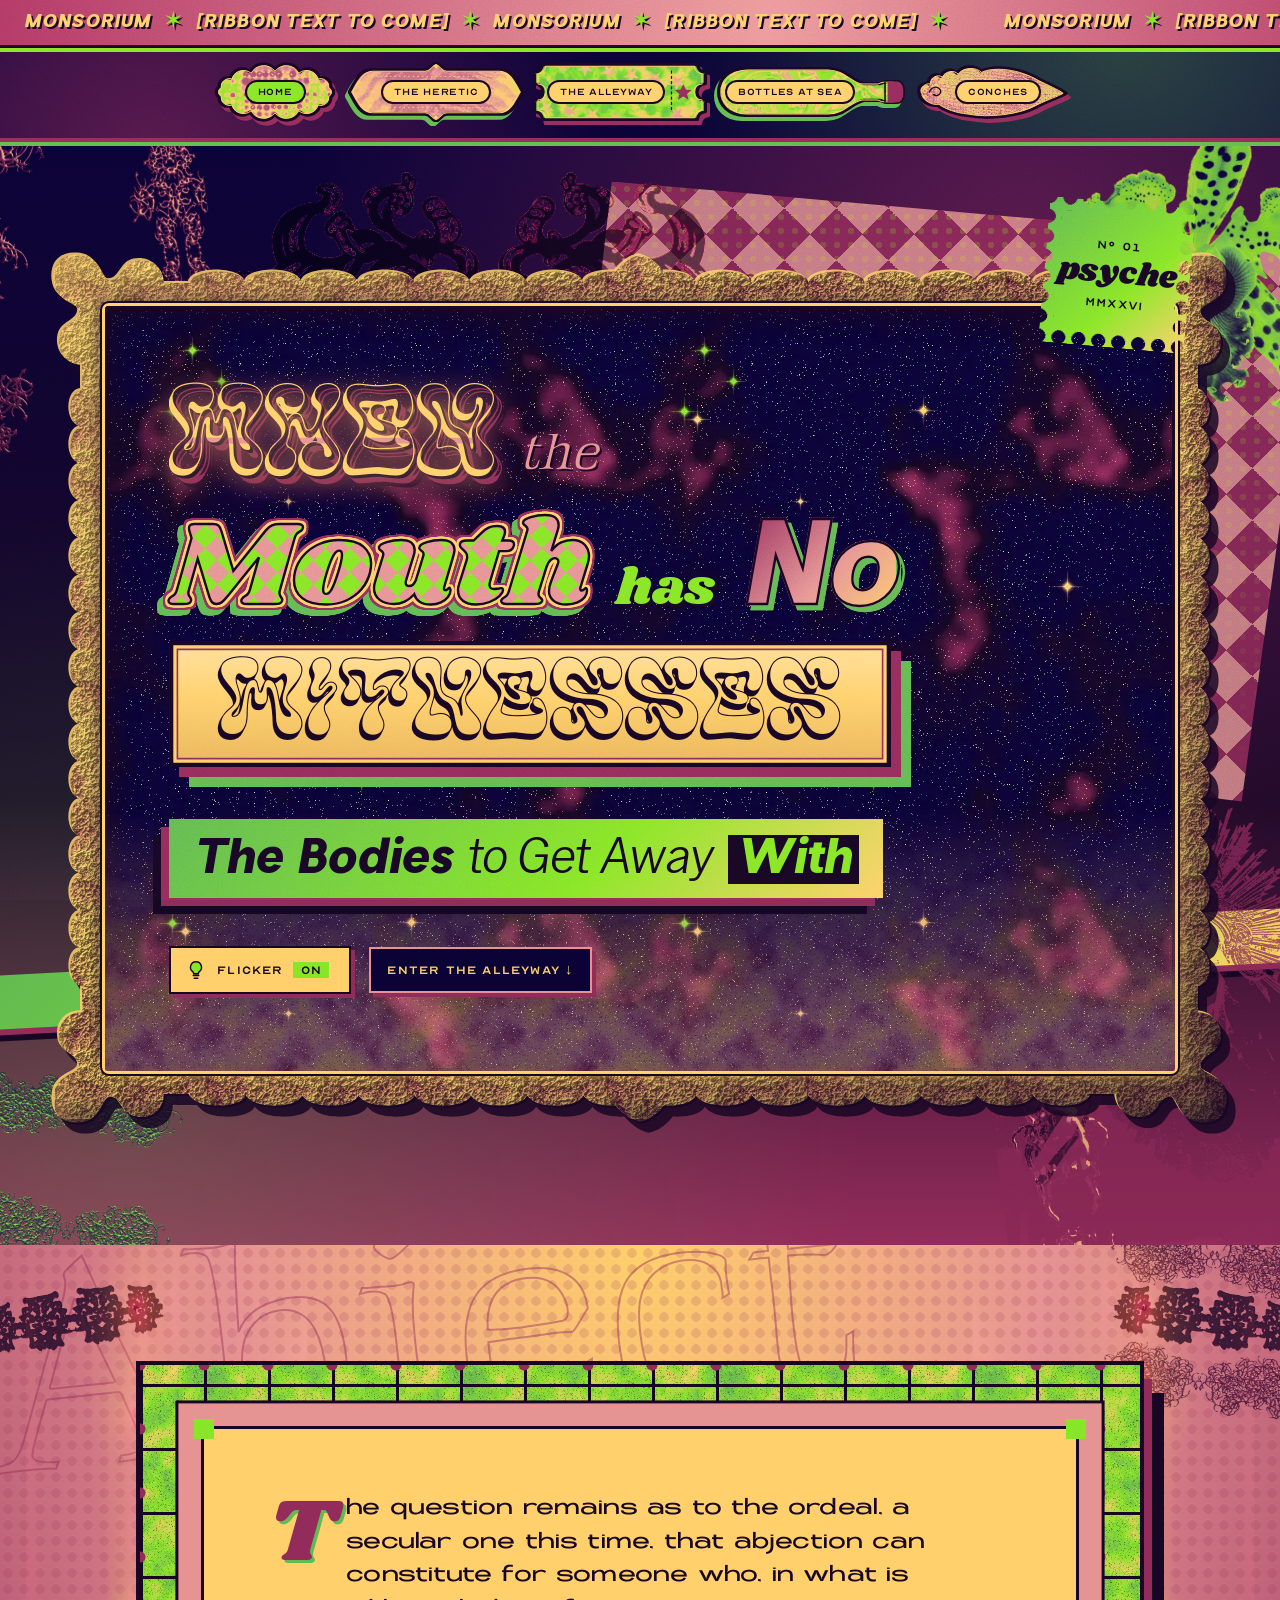
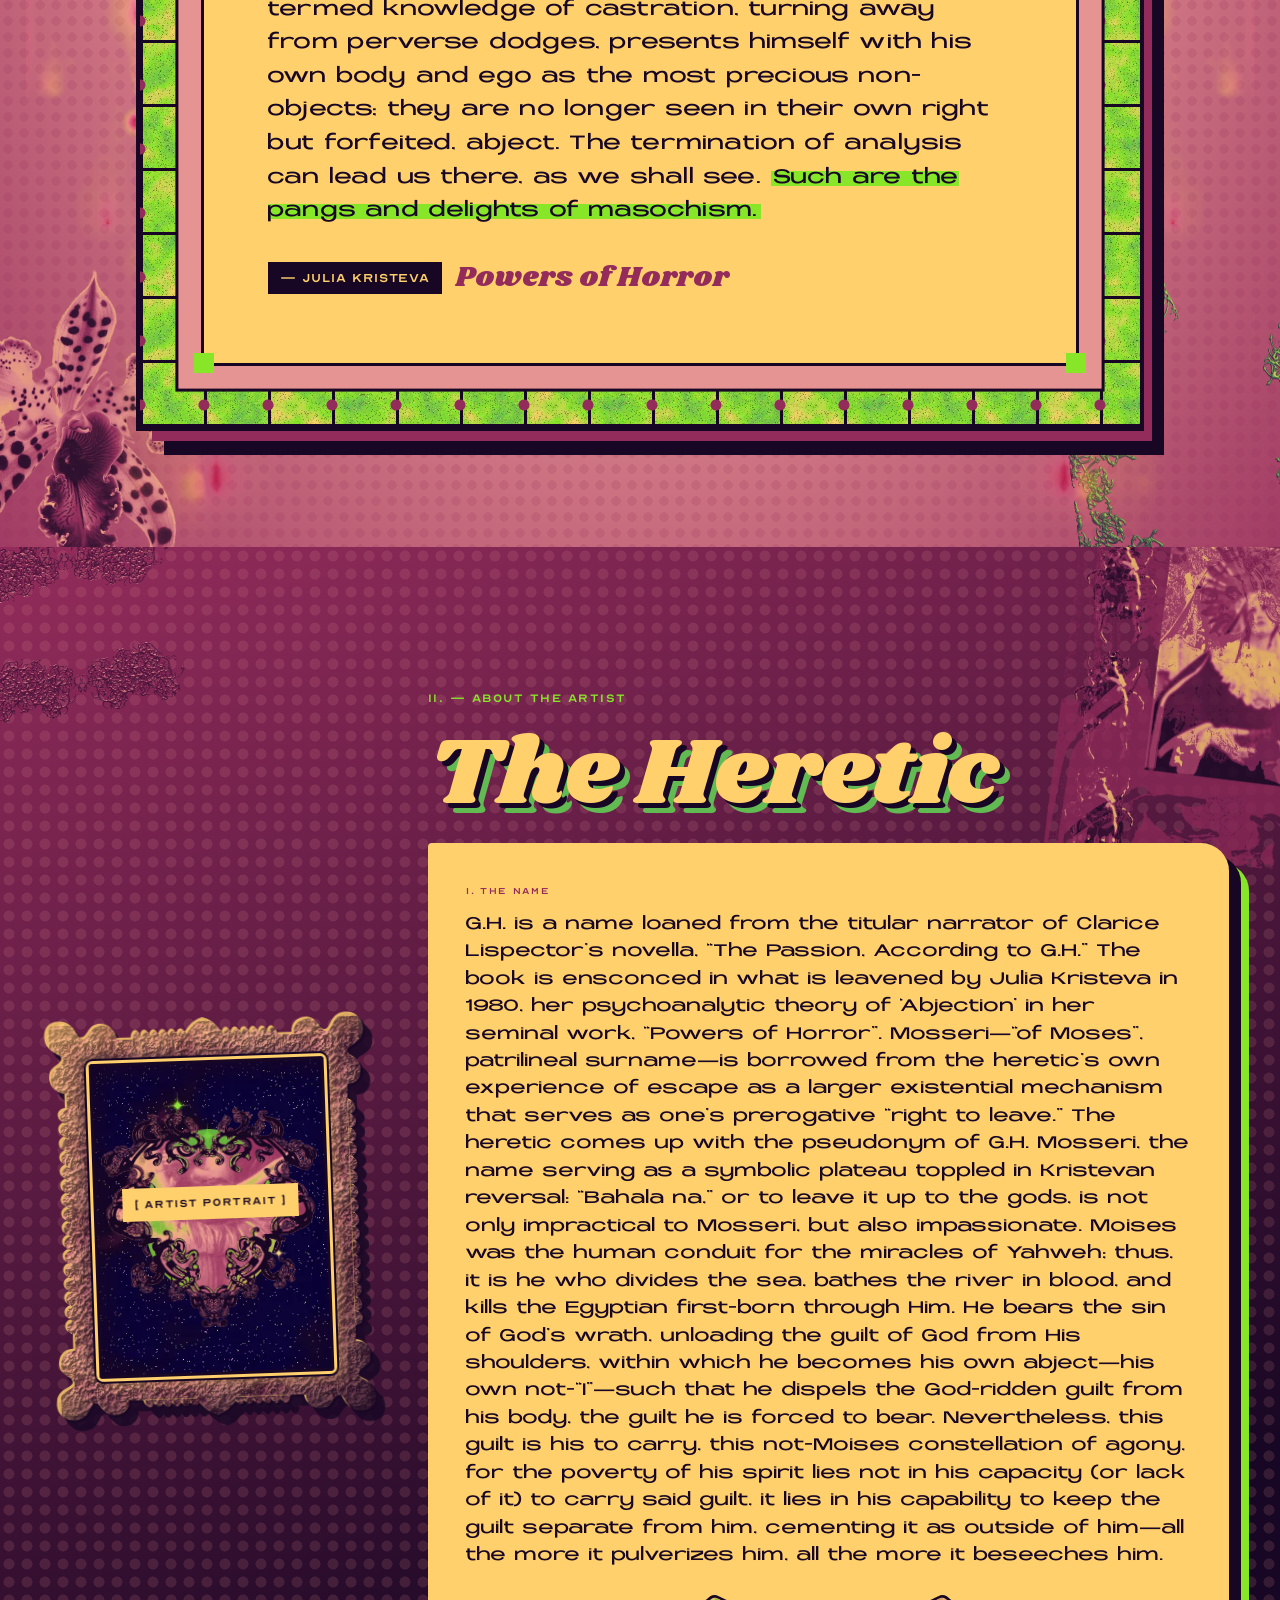
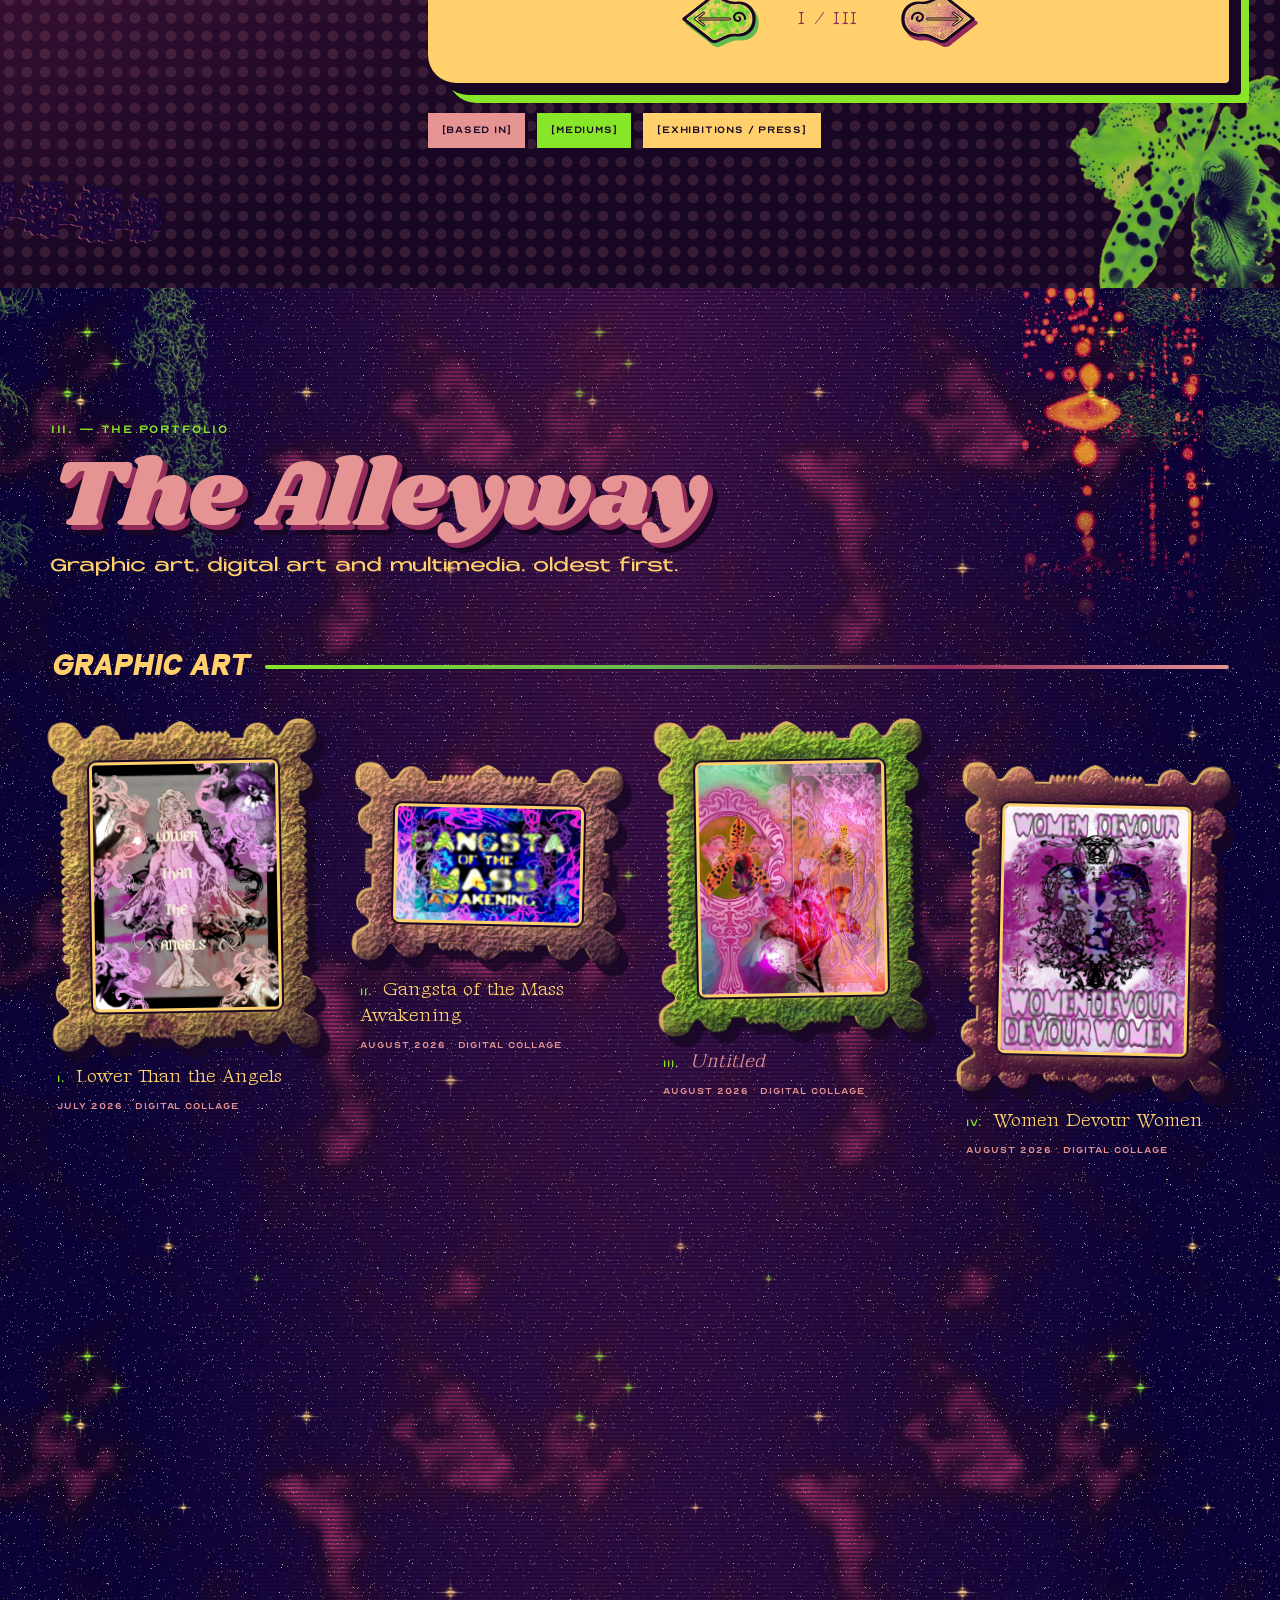
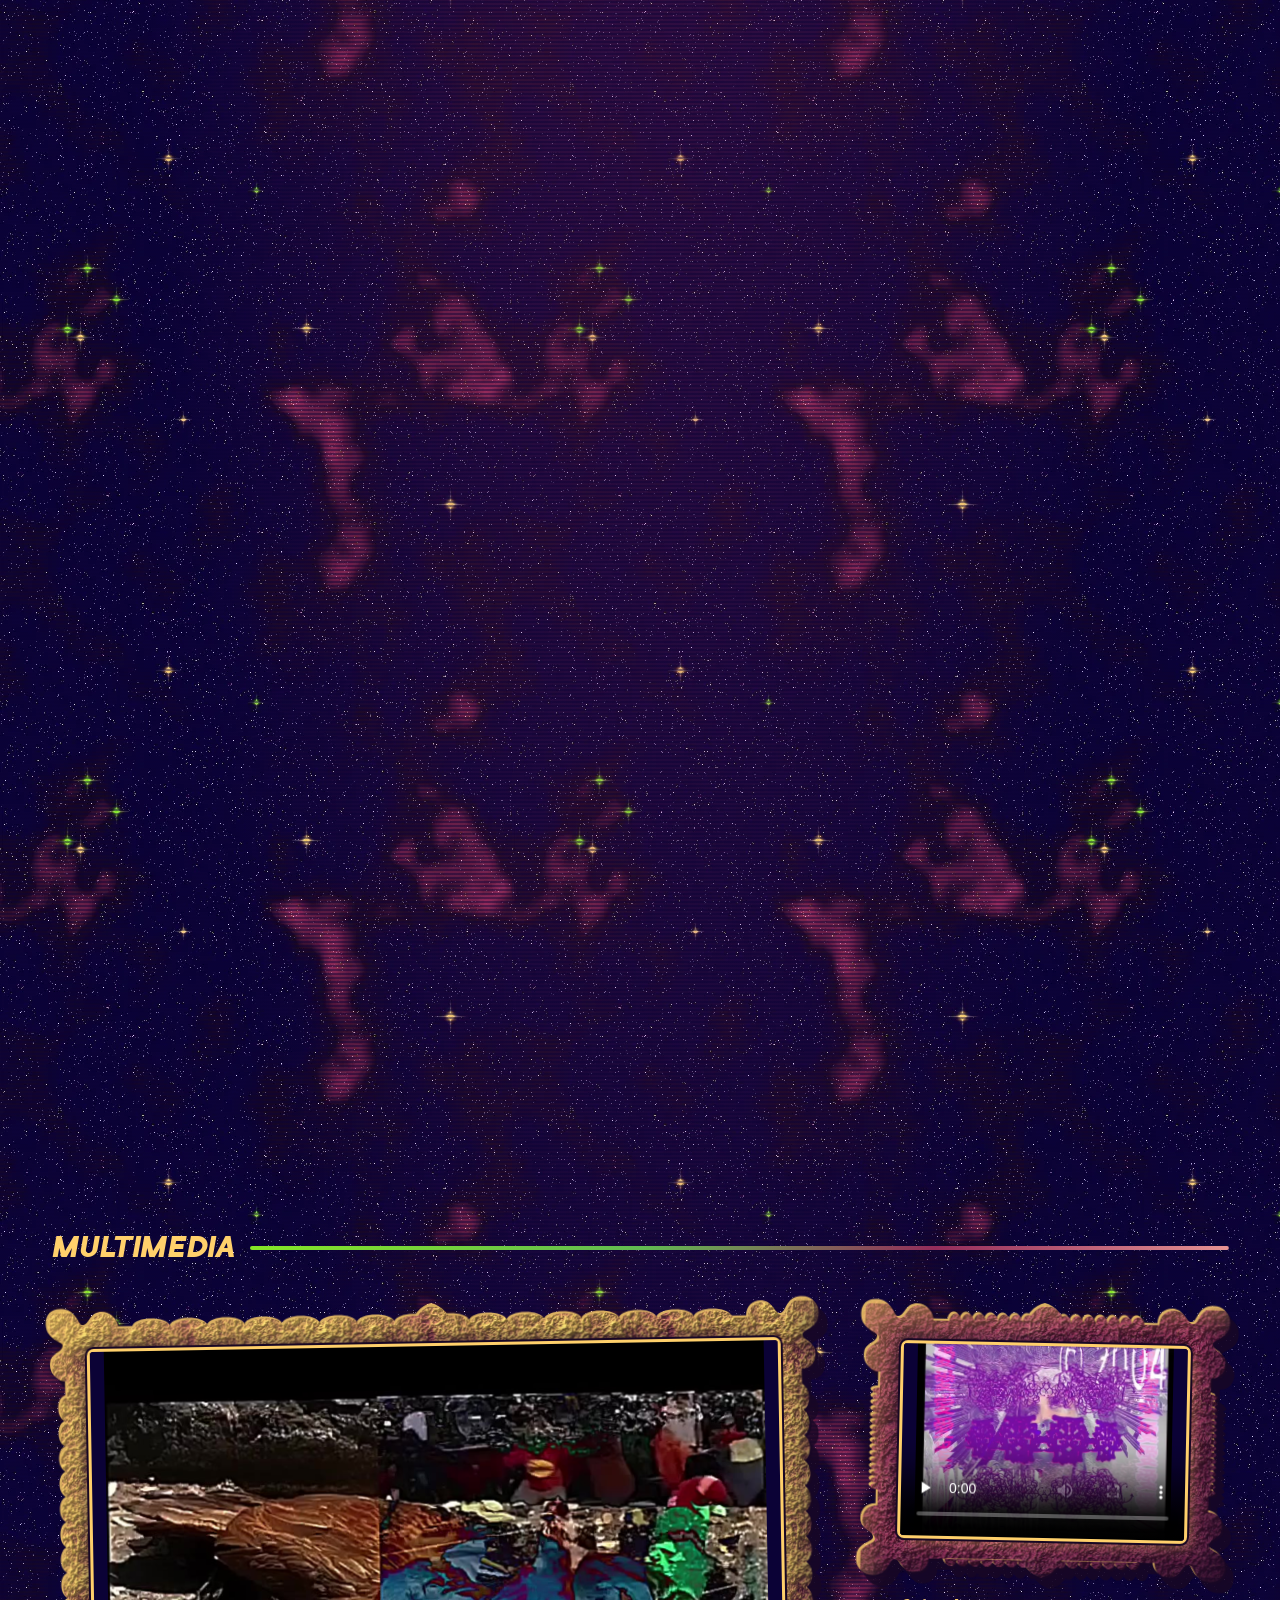
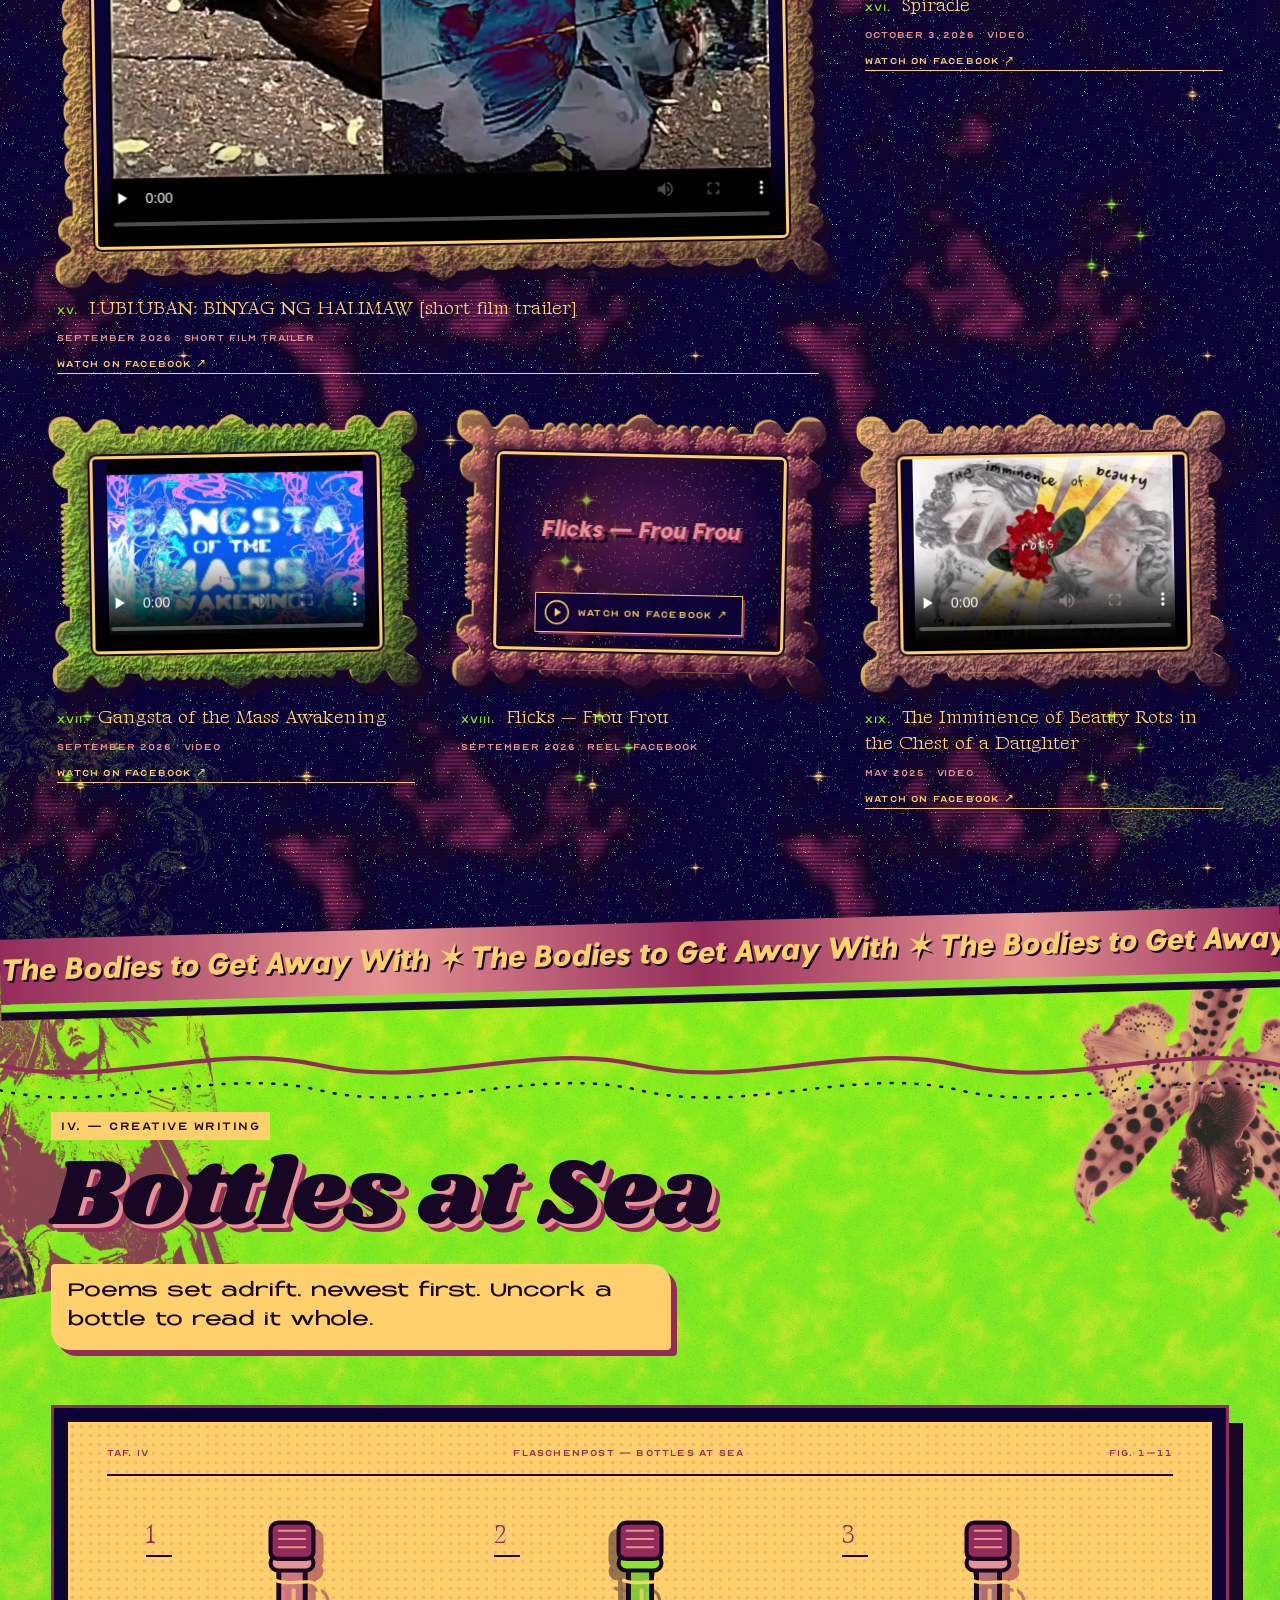
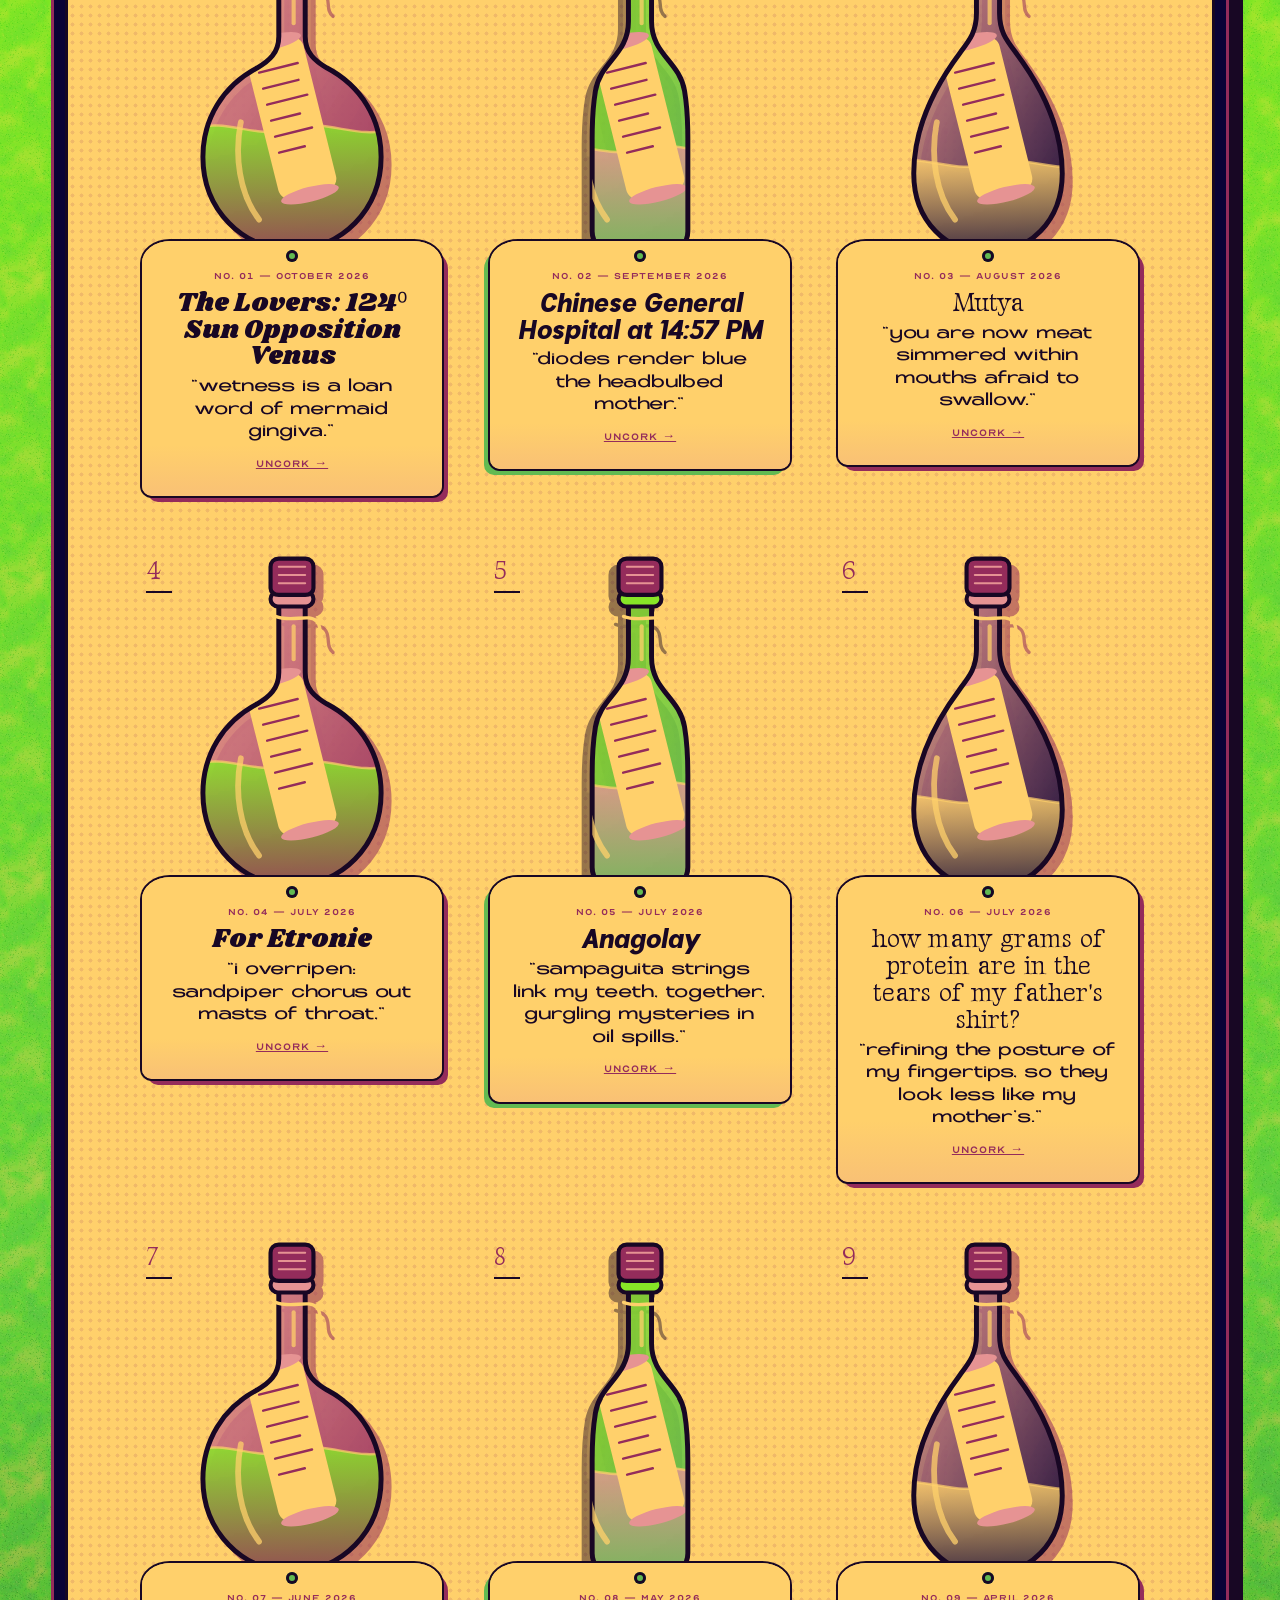
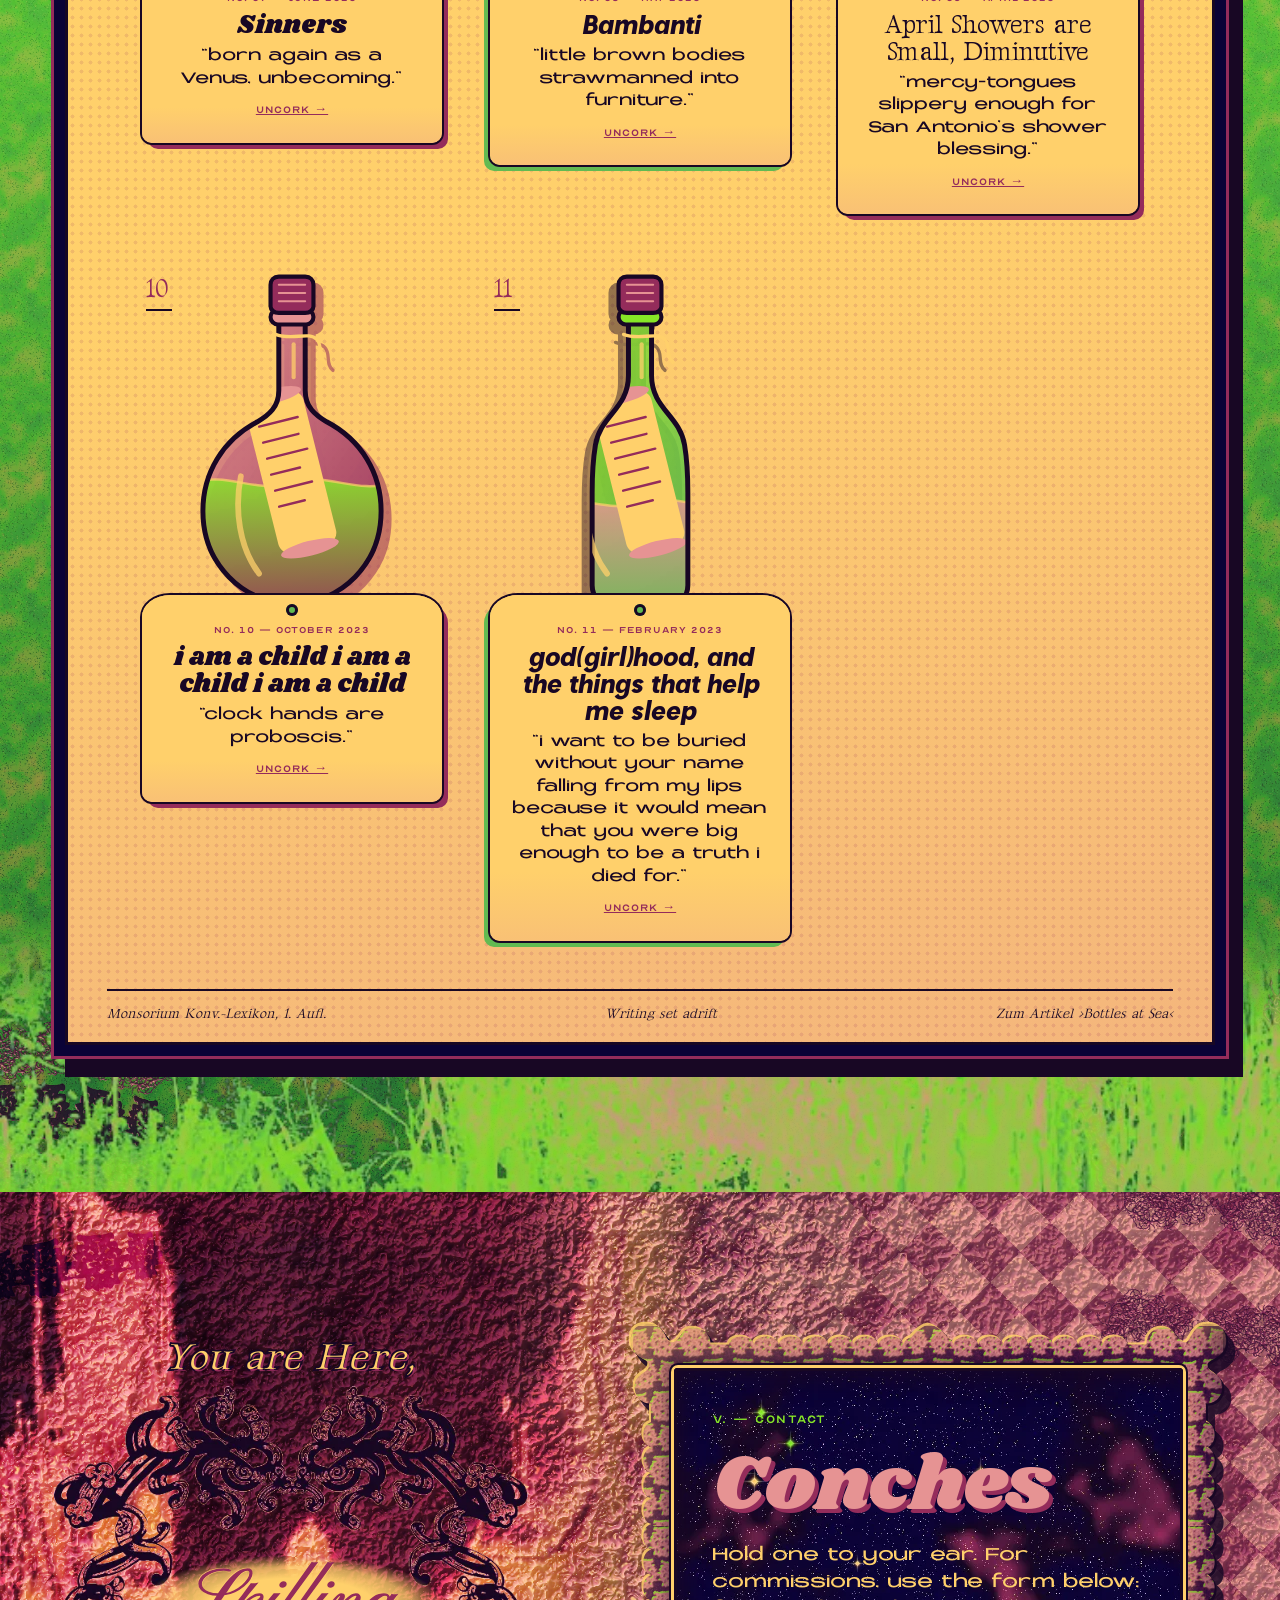
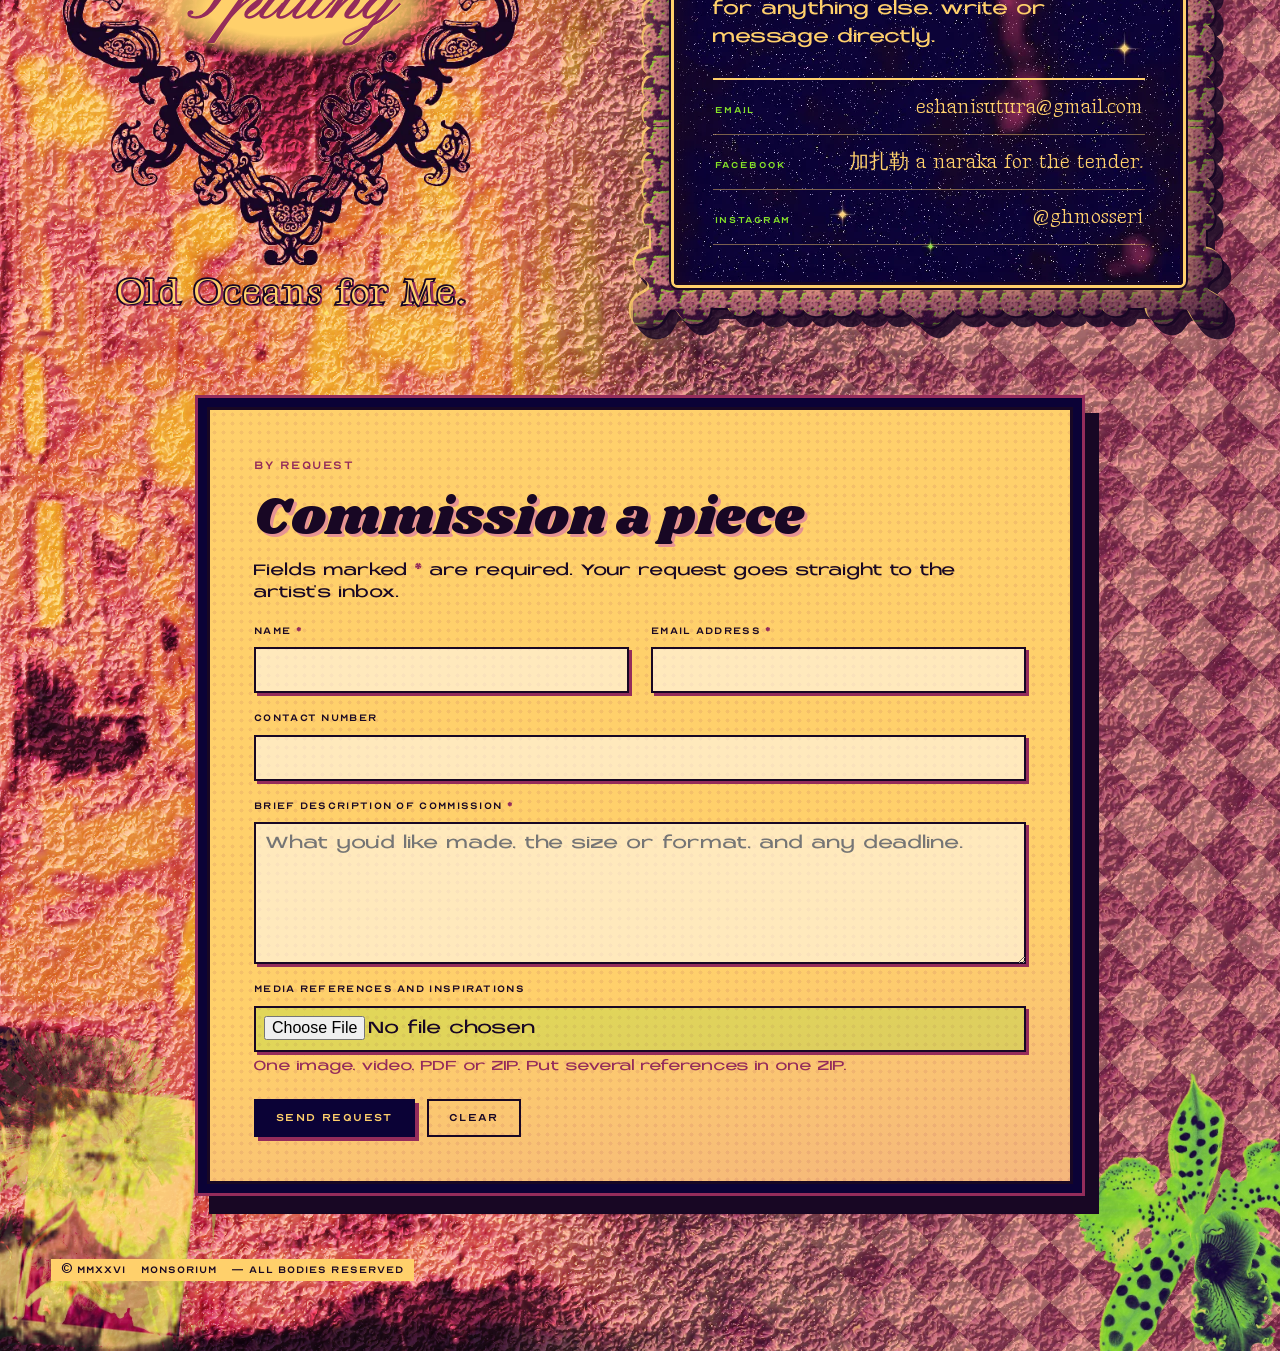
==== commit ee20b71f: "Play four of the films on the page, CapCut end cards trimmed LUBLUBAN, Spiracle, Gangsta of the Mass" ====
--- a/index.html
+++ b/index.html
@@ -225,34 +225,34 @@
           <h3 class="gallery__title">Multimedia</h3>
           <ul class="tiles tiles--video">
             <li class="tile tile--video tile--lead">
-              <a class="tile__body" href="https://www.facebook.com/share/v/1HTFNbPXDk/" target="_blank" rel="noopener">
+              <div class="tile__body">
                 <span class="tile__frame frame frame--gilt"><span class="frame__inner">
-                  <span class="video-card" aria-hidden="true"><span class="video-card__title">LUBLUBAN: BINYAG NG HALIMAW [short film trailer]</span></span>
-                  <img class="video-poster" src="assets/video/multimedia-01.jpg" alt="" loading="lazy" width="1280" height="720" data-optional>
-                  <span class="video-play"><svg viewBox="0 0 24 24" aria-hidden="true"><circle cx="12" cy="12" r="10.5"/><path d="M10 8l6 4-6 4z"/></svg><span>Watch on Facebook ↗</span></span>
+                  <video class="video-player" aria-label="LUBLUBAN: BINYAG NG HALIMAW [short film trailer]" controls playsinline preload="none" poster="assets/video/multimedia-01.jpg" width="960" height="720">
+                    <source src="assets/video/multimedia-01.mp4" type="video/mp4">
+                  </video>
                 </span></span>
-                <span class="tile__cap"><span class="tile__no">XV.</span> <cite>LUBLUBAN: BINYAG NG HALIMAW [short film trailer]</cite><small><time datetime="2026-09">September 2026</time> · Short film trailer · Facebook</small></span>
-              </a>
+                <span class="tile__cap"><span class="tile__no">XV.</span> <cite>LUBLUBAN: BINYAG NG HALIMAW [short film trailer]</cite><small><time datetime="2026-09">September 2026</time> · Short film trailer</small><a class="video-fb" href="https://www.facebook.com/share/v/1HTFNbPXDk/" target="_blank" rel="noopener">Watch on Facebook ↗</a></span>
+              </div>
             </li>
             <li class="tile tile--video">
-              <a class="tile__body" href="https://www.facebook.com/share/v/1C5NLD9wvb/" target="_blank" rel="noopener">
+              <div class="tile__body">
                 <span class="tile__frame frame frame--bruise"><span class="frame__inner">
-                  <span class="video-card" aria-hidden="true"><span class="video-card__title">Spiracle</span></span>
-                  <img class="video-poster" src="assets/video/multimedia-02.jpg" alt="" loading="lazy" width="1280" height="720" data-optional>
-                  <span class="video-play"><svg viewBox="0 0 24 24" aria-hidden="true"><circle cx="12" cy="12" r="10.5"/><path d="M10 8l6 4-6 4z"/></svg><span>Watch on Facebook ↗</span></span>
+                  <video class="video-player" aria-label="Spiracle" controls playsinline preload="none" poster="assets/video/multimedia-02.jpg" width="960" height="720">
+                    <source src="assets/video/multimedia-02.mp4" type="video/mp4">
+                  </video>
                 </span></span>
-                <span class="tile__cap"><span class="tile__no">XVI.</span> <cite>Spiracle</cite><small><time datetime="2026-10-03">October 3, 2026</time> · Video · Facebook</small></span>
-              </a>
+                <span class="tile__cap"><span class="tile__no">XVI.</span> <cite>Spiracle</cite><small><time datetime="2026-10-03">October 3, 2026</time> · Video</small><a class="video-fb" href="https://www.facebook.com/share/v/1C5NLD9wvb/" target="_blank" rel="noopener">Watch on Facebook ↗</a></span>
+              </div>
             </li>
             <li class="tile tile--video">
-              <a class="tile__body" href="https://www.facebook.com/share/v/14uG33nUNkb/" target="_blank" rel="noopener">
+              <div class="tile__body">
                 <span class="tile__frame frame frame--venom"><span class="frame__inner">
-                  <span class="video-card" aria-hidden="true"><span class="video-card__title">Gangsta of the Mass Awakening</span></span>
-                  <img class="video-poster" src="assets/video/multimedia-03.jpg" alt="" loading="lazy" width="1280" height="720" data-optional>
-                  <span class="video-play"><svg viewBox="0 0 24 24" aria-hidden="true"><circle cx="12" cy="12" r="10.5"/><path d="M10 8l6 4-6 4z"/></svg><span>Watch on Facebook ↗</span></span>
+                  <video class="video-player" aria-label="Gangsta of the Mass Awakening" controls playsinline preload="none" poster="assets/video/multimedia-03.jpg" width="960" height="720">
+                    <source src="assets/video/multimedia-03.mp4" type="video/mp4">
+                  </video>
                 </span></span>
-                <span class="tile__cap"><span class="tile__no">XVII.</span> <cite>Gangsta of the Mass Awakening</cite><small><time datetime="2026-09">September 2026</time> · Video · Facebook</small></span>
-              </a>
+                <span class="tile__cap"><span class="tile__no">XVII.</span> <cite>Gangsta of the Mass Awakening</cite><small><time datetime="2026-09">September 2026</time> · Video</small><a class="video-fb" href="https://www.facebook.com/share/v/14uG33nUNkb/" target="_blank" rel="noopener">Watch on Facebook ↗</a></span>
+              </div>
             </li>
             <li class="tile tile--video">
               <a class="tile__body" href="https://www.facebook.com/share/r/19maL5eZLS/" target="_blank" rel="noopener">
@@ -265,14 +265,14 @@
               </a>
             </li>
             <li class="tile tile--video">
-              <a class="tile__body" href="https://www.facebook.com/share/v/19sLXms8eC/" target="_blank" rel="noopener">
+              <div class="tile__body">
                 <span class="tile__frame frame frame--bloom"><span class="frame__inner">
-                  <span class="video-card" aria-hidden="true"><span class="video-card__title">The Imminence of Beauty Rots in the Chest of a Daughter</span></span>
-                  <img class="video-poster" src="assets/video/multimedia-05.jpg" alt="" loading="lazy" width="1280" height="720" data-optional>
-                  <span class="video-play"><svg viewBox="0 0 24 24" aria-hidden="true"><circle cx="12" cy="12" r="10.5"/><path d="M10 8l6 4-6 4z"/></svg><span>Watch on Facebook ↗</span></span>
+                  <video class="video-player" aria-label="The Imminence of Beauty Rots in the Chest of a Daughter" controls playsinline preload="none" poster="assets/video/multimedia-05.jpg" width="960" height="720">
+                    <source src="assets/video/multimedia-05.mp4" type="video/mp4">
+                  </video>
                 </span></span>
-                <span class="tile__cap"><span class="tile__no">XIX.</span> <cite>The Imminence of Beauty Rots in the Chest of a Daughter</cite><small><time datetime="2025-05">May 2025</time> · Video · Facebook</small></span>
-              </a>
+                <span class="tile__cap"><span class="tile__no">XIX.</span> <cite>The Imminence of Beauty Rots in the Chest of a Daughter</cite><small><time datetime="2025-05">May 2025</time> · Video</small><a class="video-fb" href="https://www.facebook.com/share/v/19sLXms8eC/" target="_blank" rel="noopener">Watch on Facebook ↗</a></span>
+              </div>
             </li>
           </ul>
         </div>
--- a/styles.css
+++ b/styles.css
@@ -546,16 +546,22 @@
 .gallery--art .tile__frame .frame__inner img { height: auto; }
 .gallery--art .tile:nth-child(3n+2) { margin-top: 0; }
 @media (min-width: 761px) { .gallery--art .tile:nth-child(even) { margin-top: 44px; } }
-/* Multimedia: five framed 16:9 (720p+) screens, each a link to its
-   Facebook post. A poster image (assets/video/multimedia-0N.jpg, at least
-   1280×720) covers the title card once it is added. */
+/* Multimedia: five framed screens. Films with a file in assets/video play
+   on the page (720p, CapCut end cards trimmed) and link to Facebook below;
+   the rest are title cards linking straight to the Facebook post. */
 .tiles--video { grid-template-columns: 1fr; align-items: start; }
 @media (min-width: 761px)  { .tiles--video { grid-template-columns: repeat(2, 1fr); } }
 @media (min-width: 1200px) { .tiles--video { grid-template-columns: repeat(3, 1fr); } }
 @media (min-width: 761px)  { .tile--lead { grid-column: span 2; } }   /* 2+1 / 1+1+1 at three columns; 2 / 1+1 / 1+1 at two */
 .tiles--video .tile { margin-top: 0 !important; }
 .tile__body { display: flex; flex-direction: column; gap: 14px; color: var(--gold); text-decoration: none; }
-.tile--video .tile__frame { aspect-ratio: 16 / 9; }
+.tile--video .tile__frame { aspect-ratio: 4 / 3; }   /* the films are 4:3 */
+.video-player { position: absolute; inset: 0; width: 100%; height: 100%; object-fit: contain; background: var(--abyss); }
+.video-fb {
+  display: inline-block; margin-top: 8px; font-family: var(--f-meta); font-size: 12px; letter-spacing: .1em; text-transform: uppercase;
+  color: var(--lime); text-decoration: none; border-bottom: 1px solid currentColor;
+}
+.video-fb:hover, .video-fb:focus-visible { color: var(--rose); }
 .video-card {
   position: absolute; inset: 0; display: flex; align-items: center; justify-content: center; padding: 8% 10% 22%;
   text-align: center; background: radial-gradient(ellipse at 50% 40%, rgba(148, 44, 91, .55), transparent 70%);
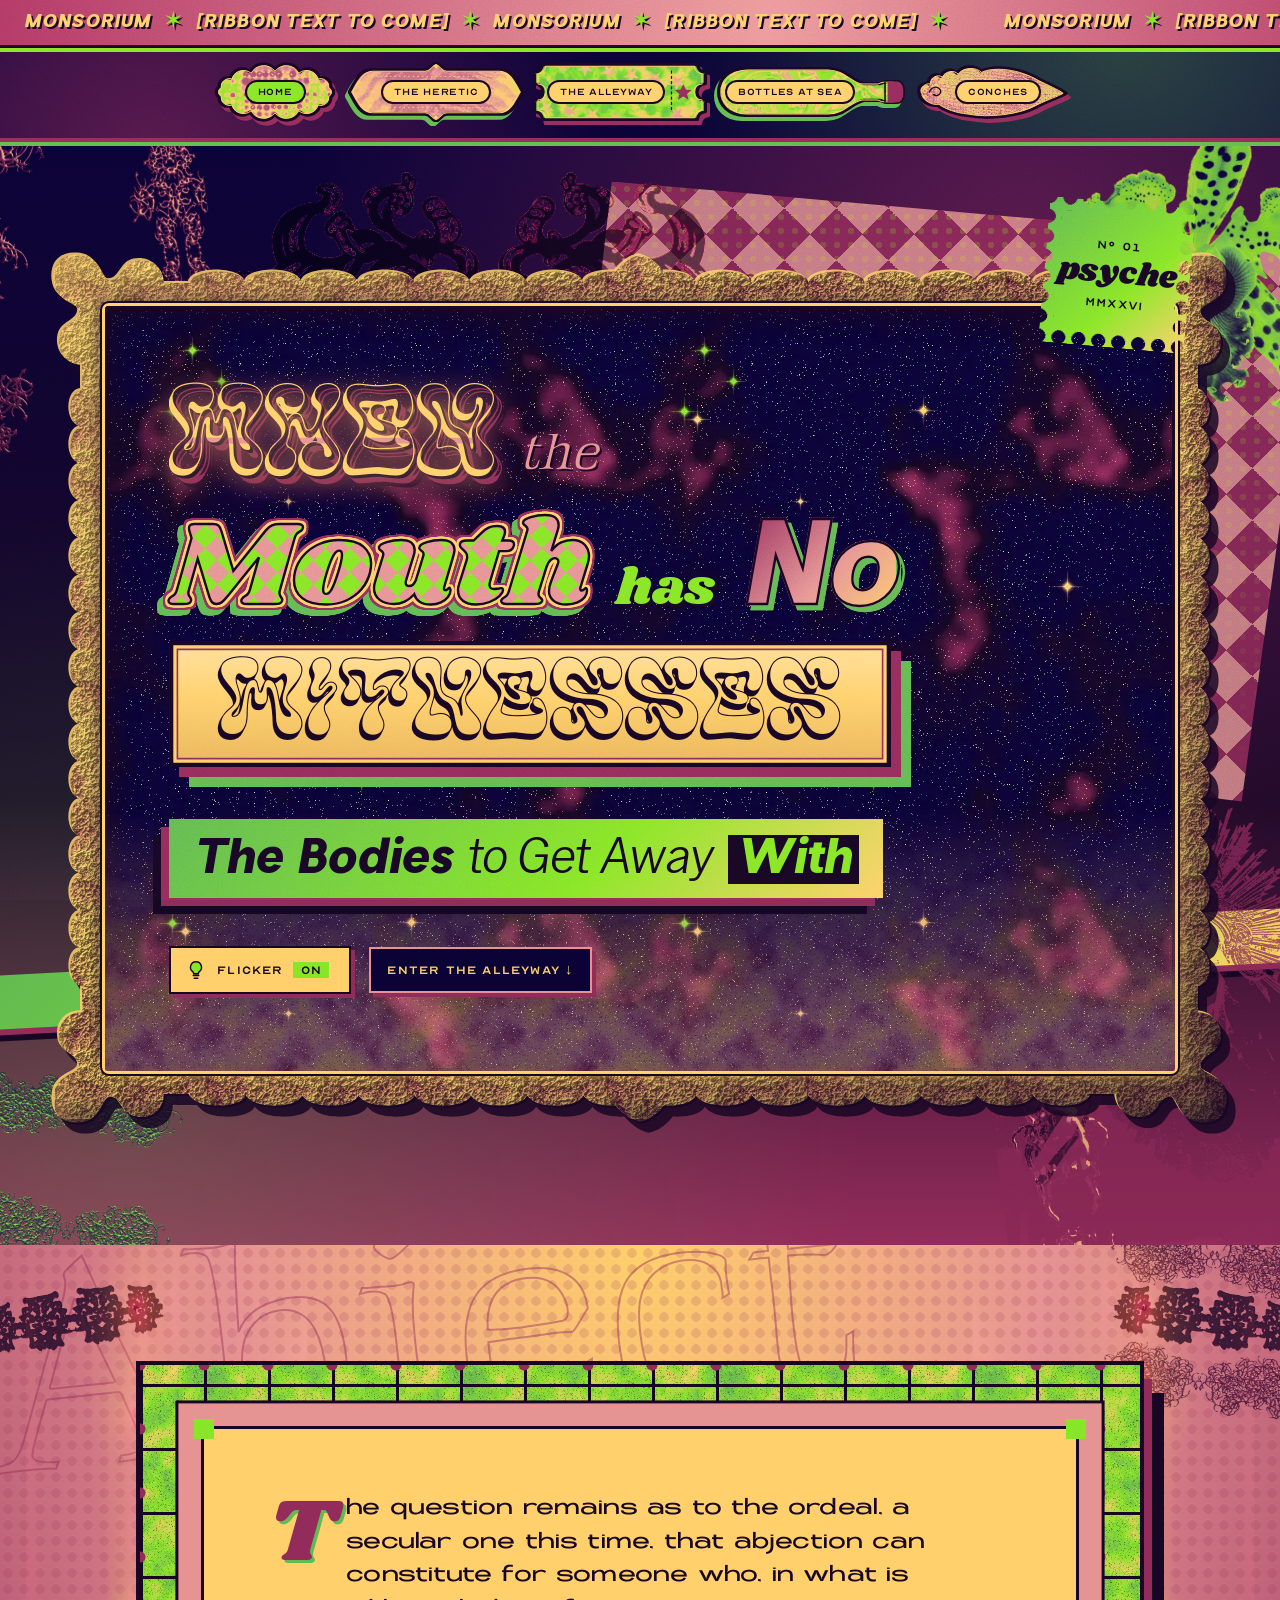
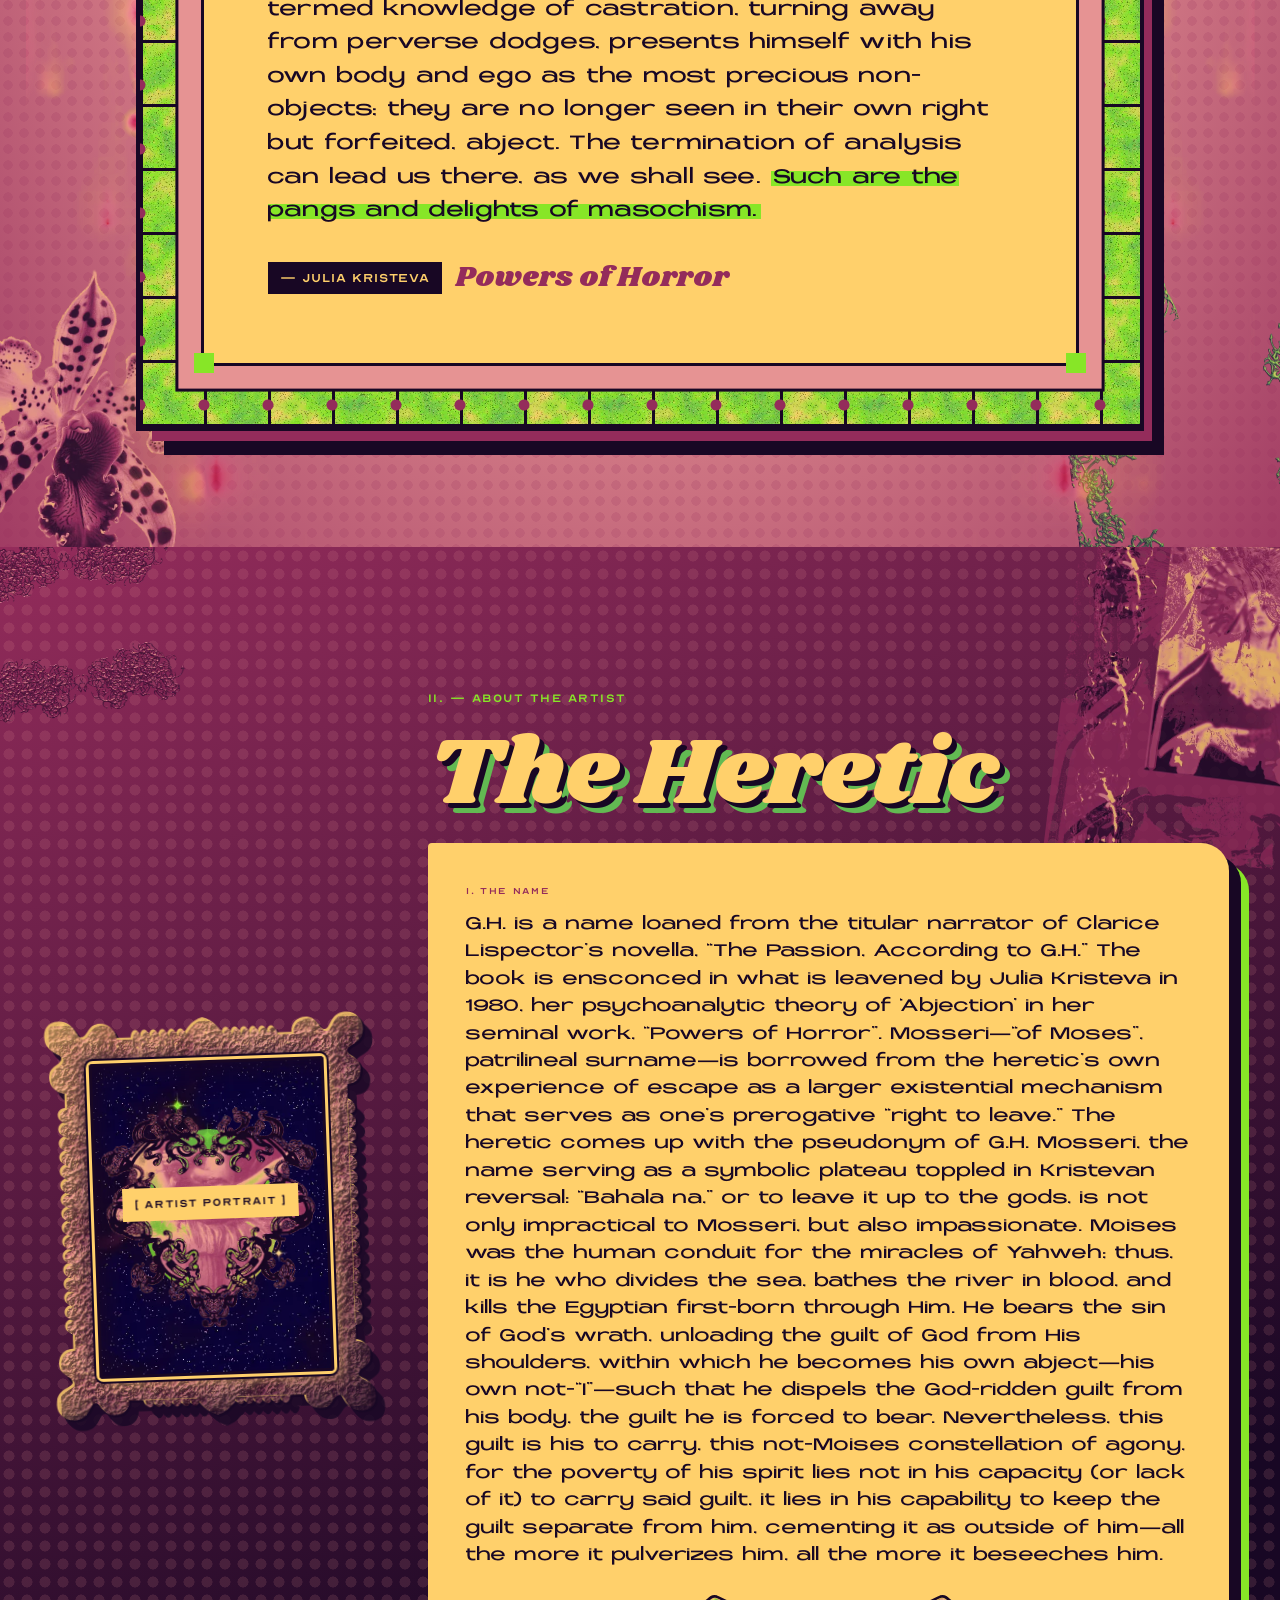
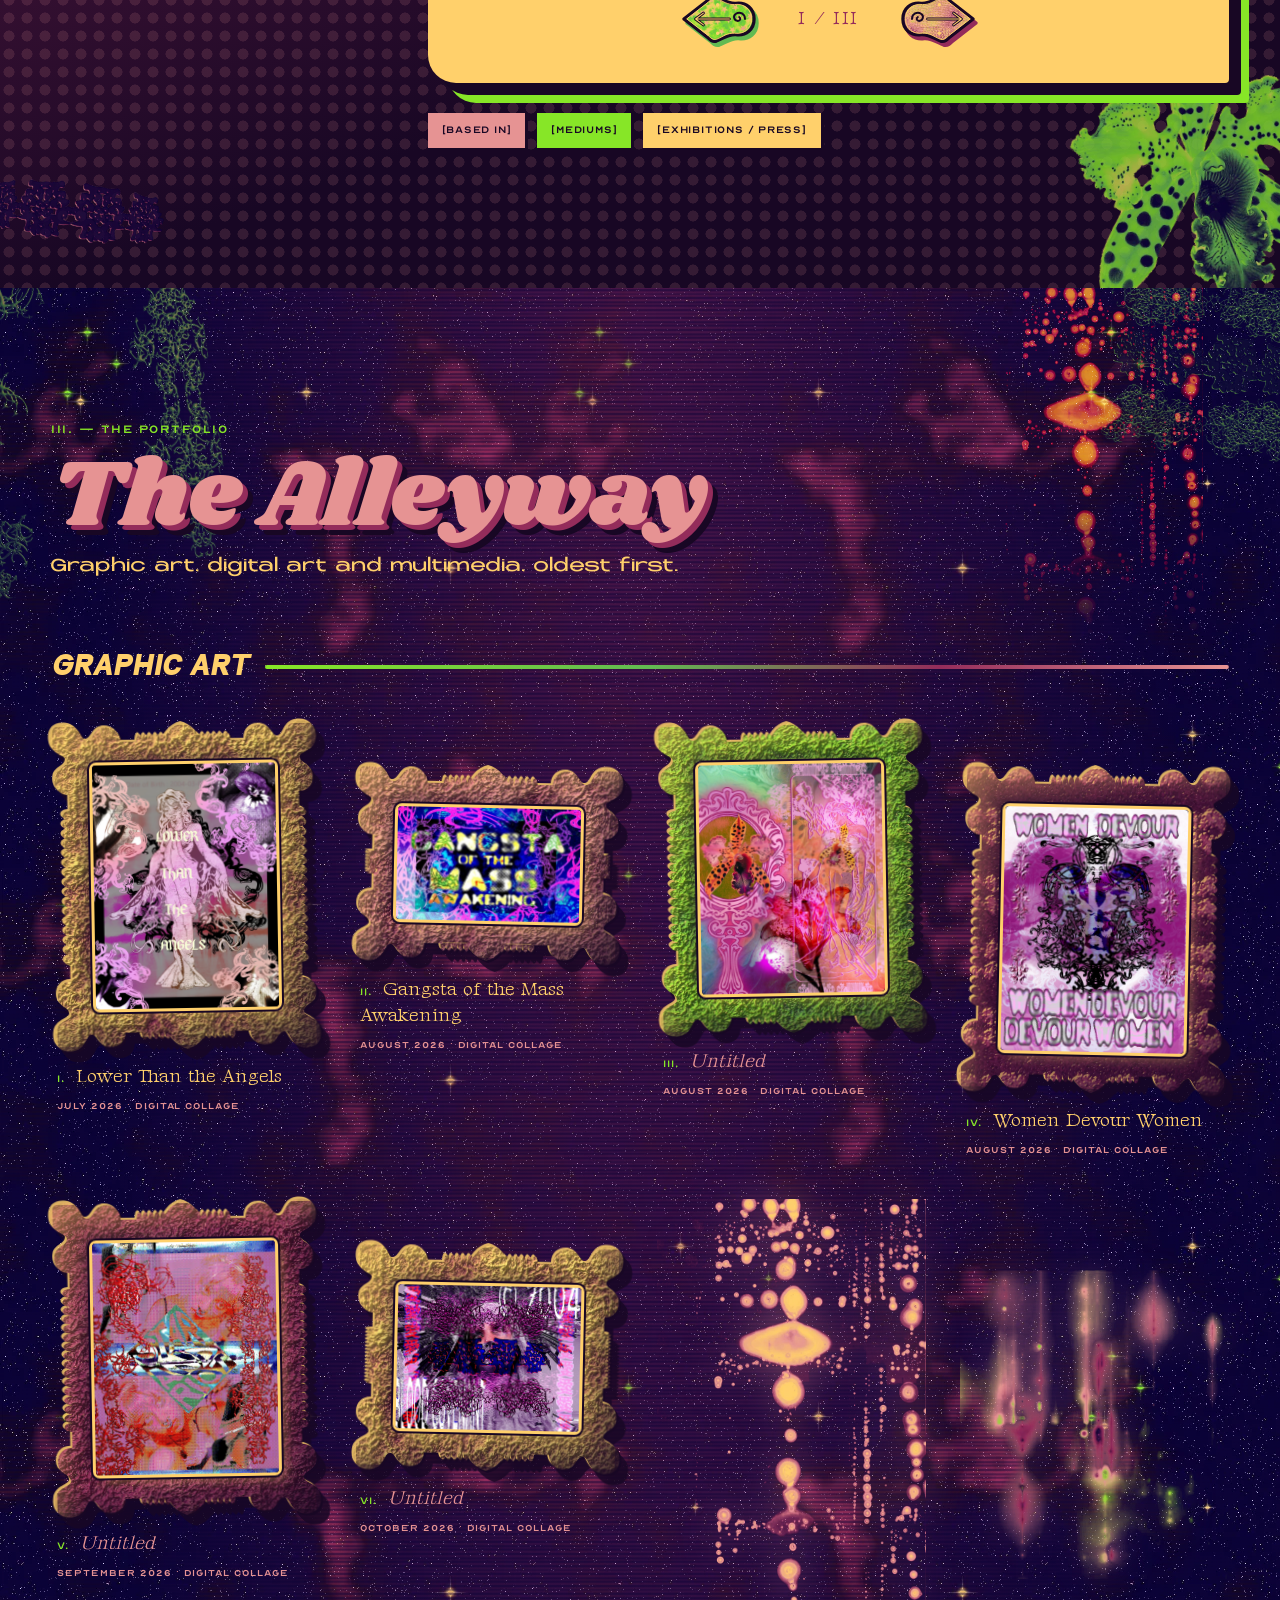
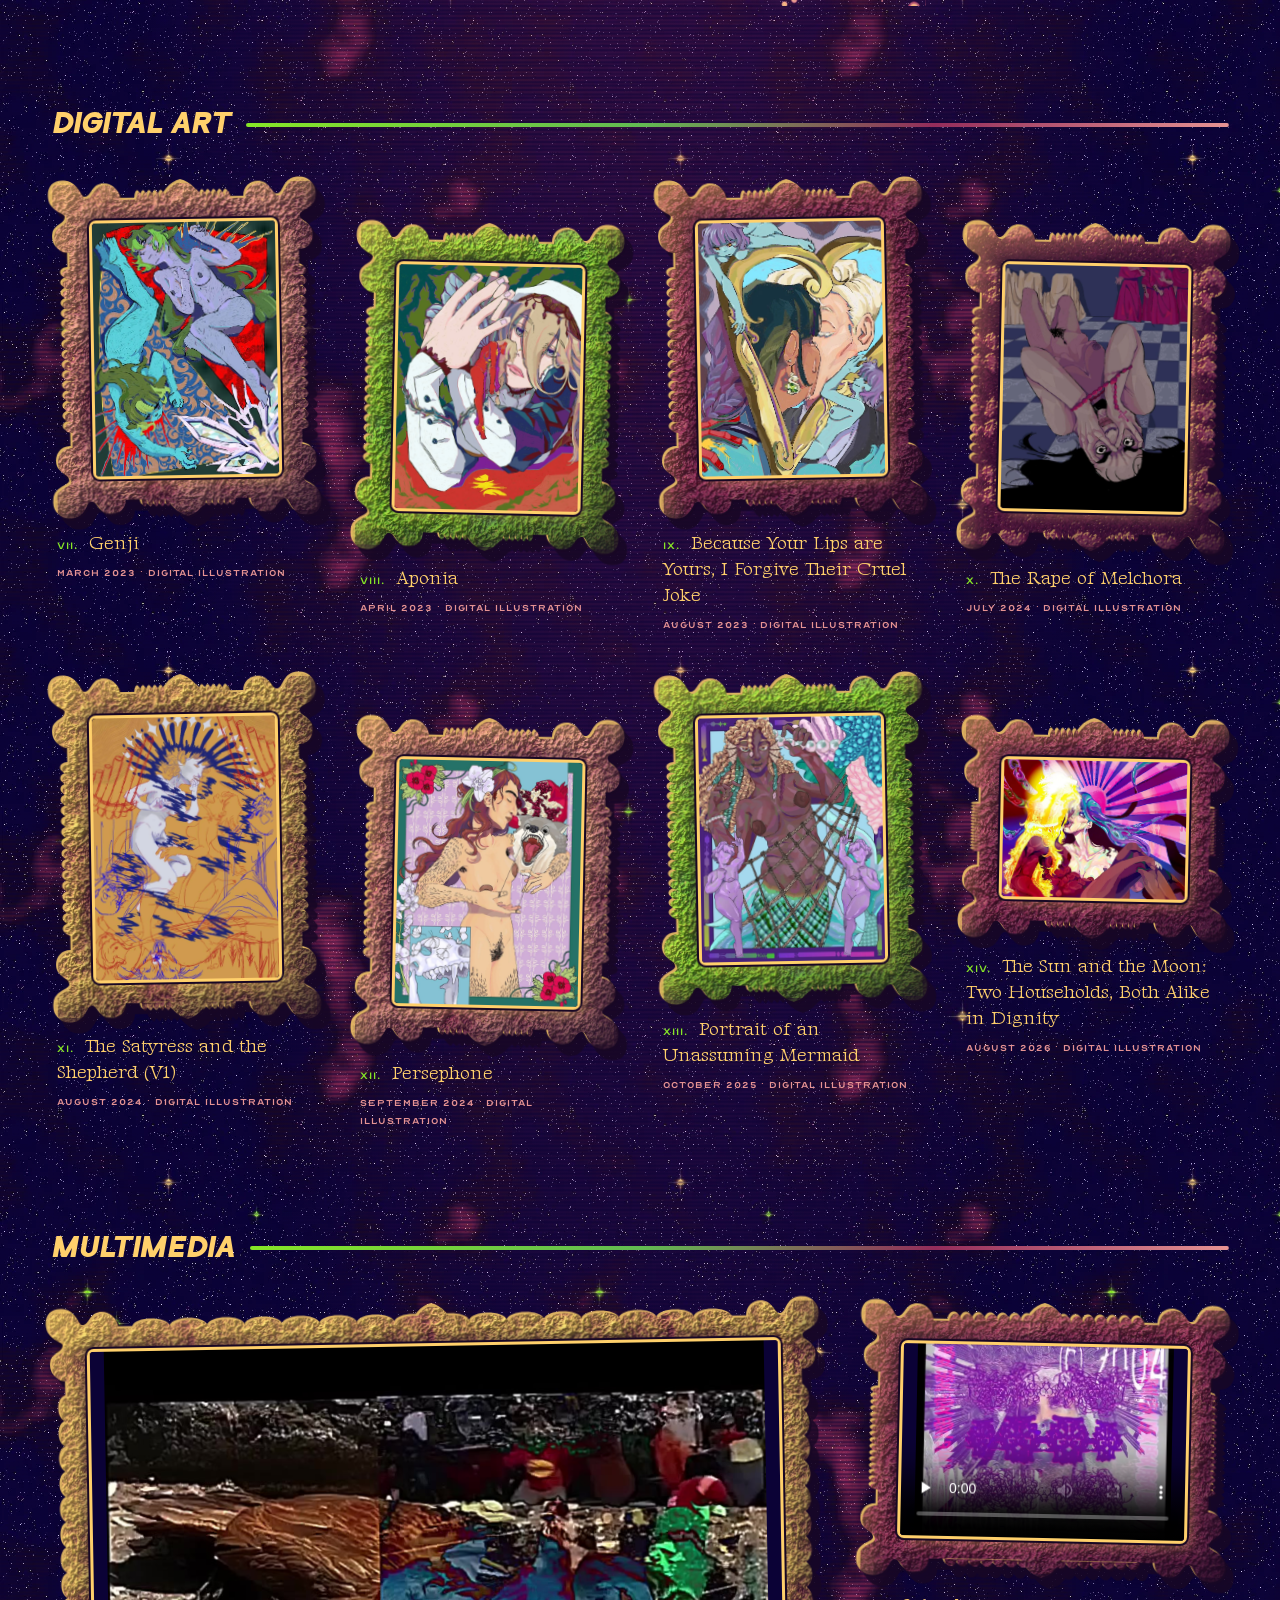
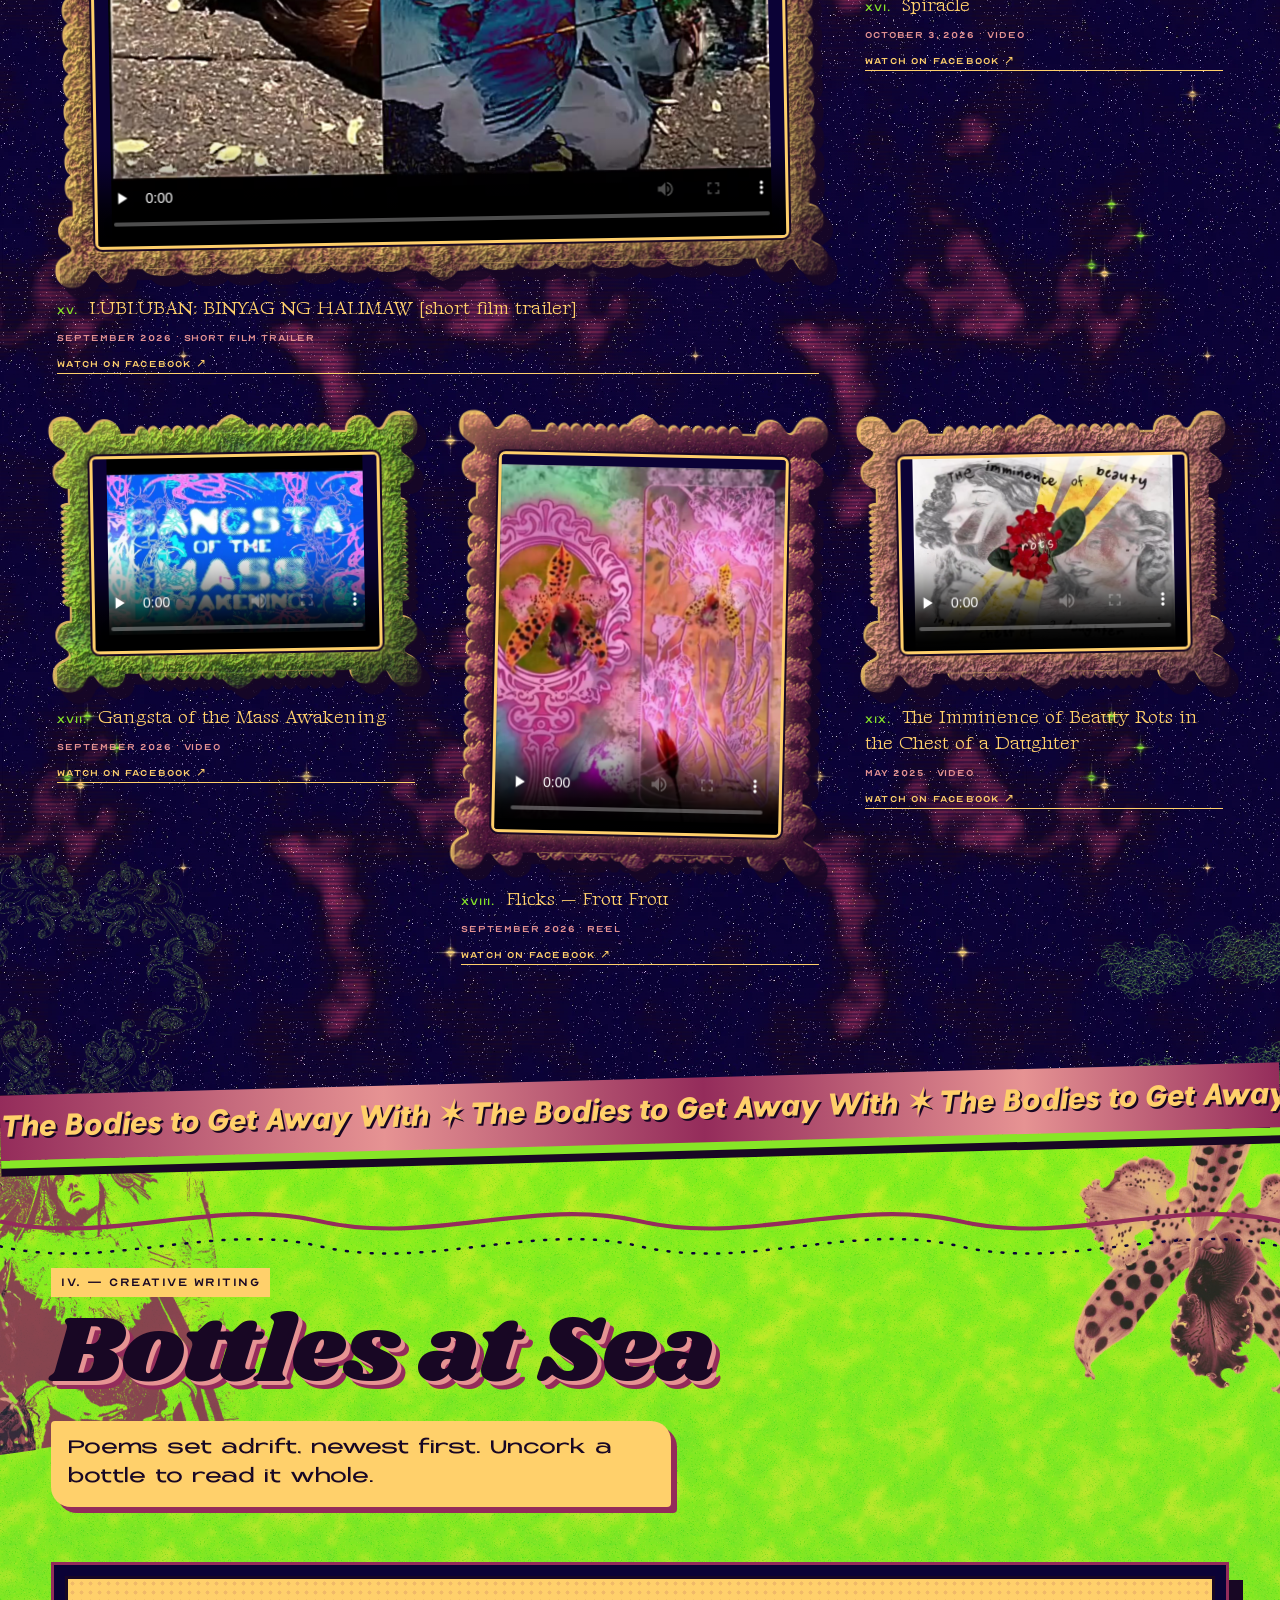
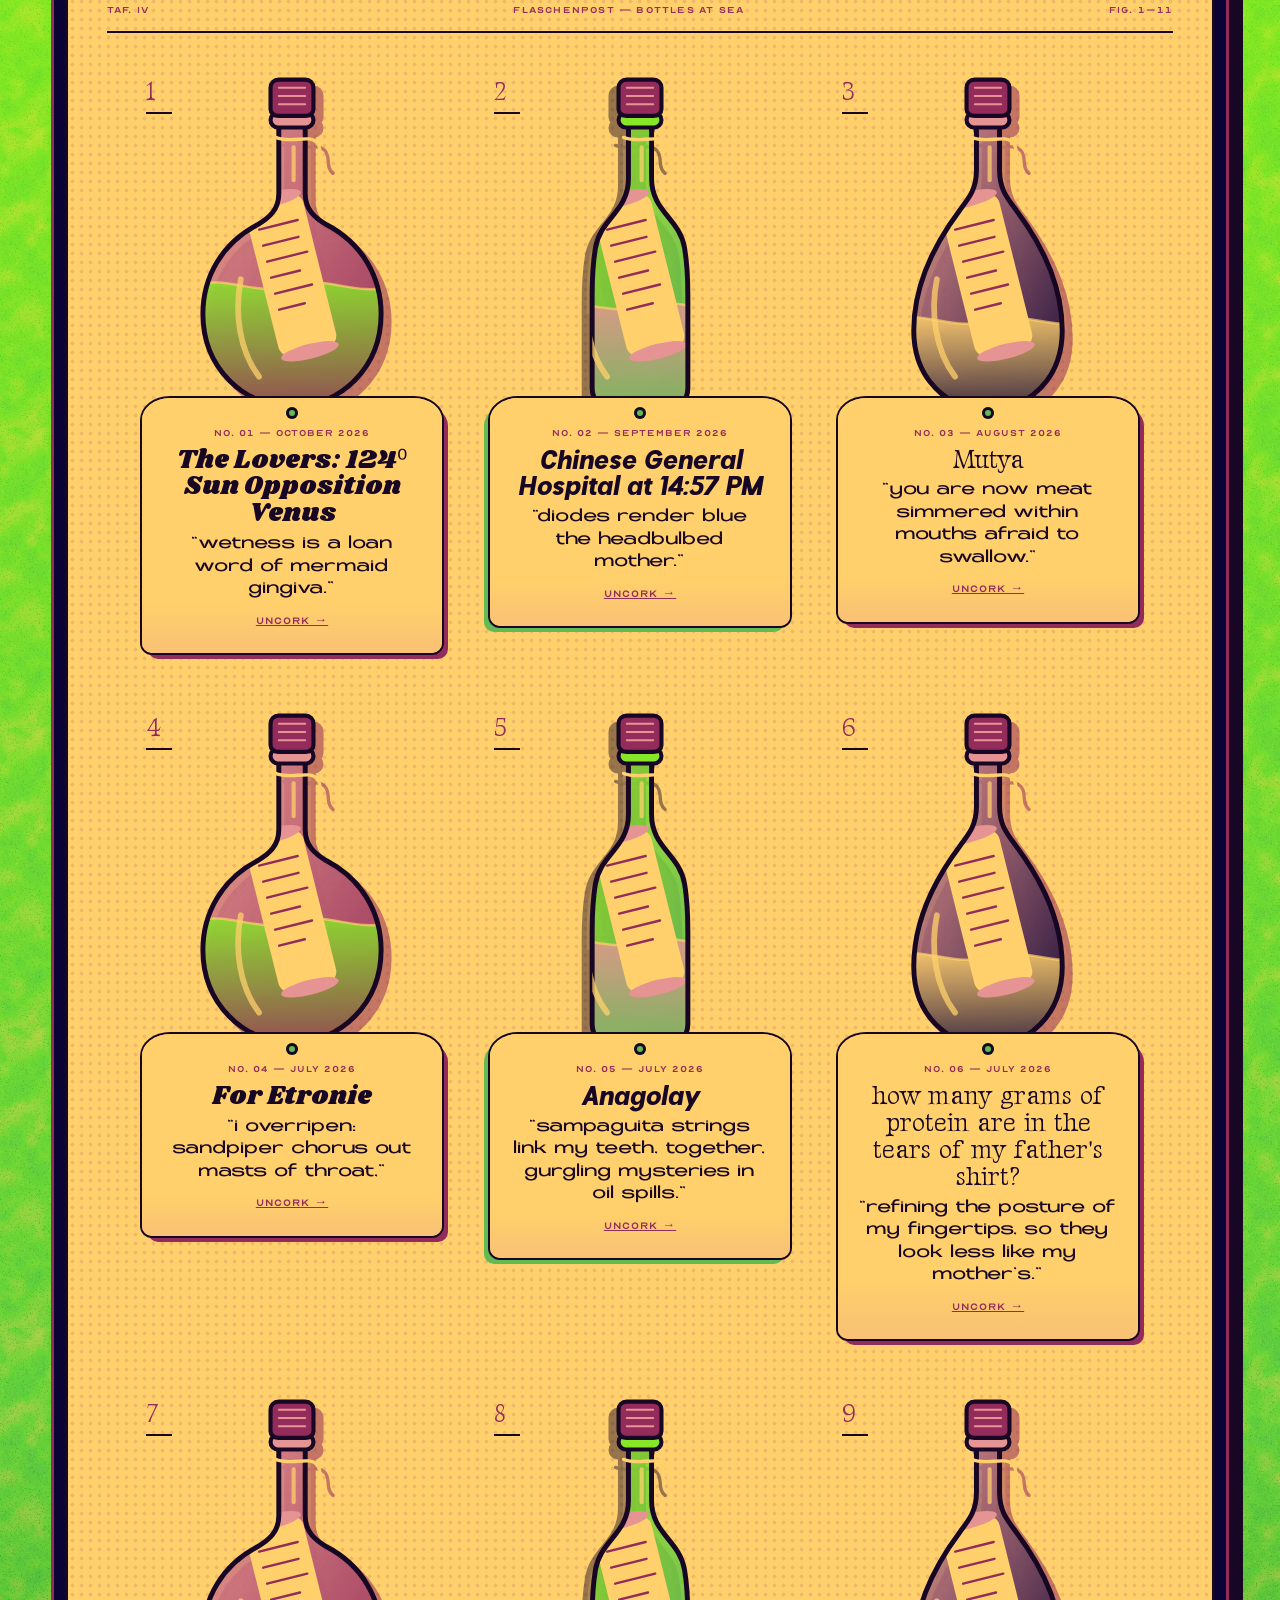
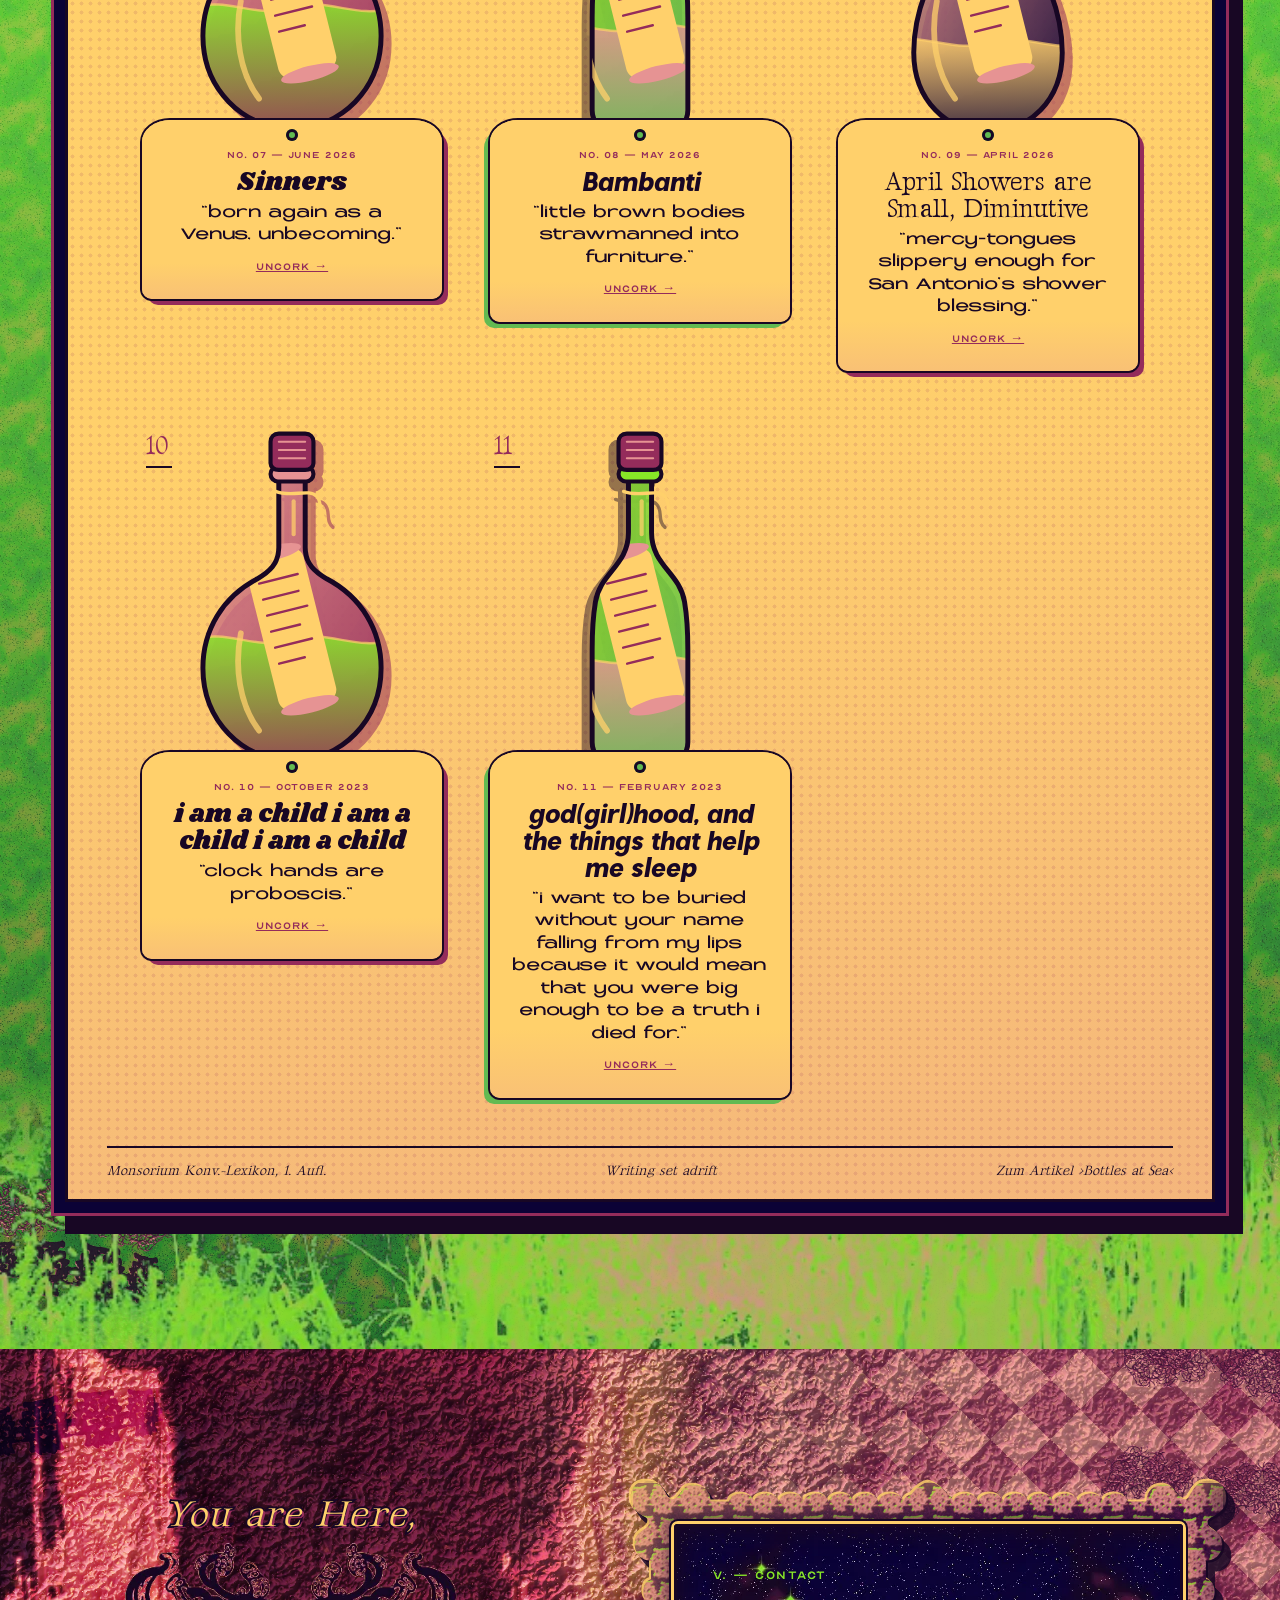
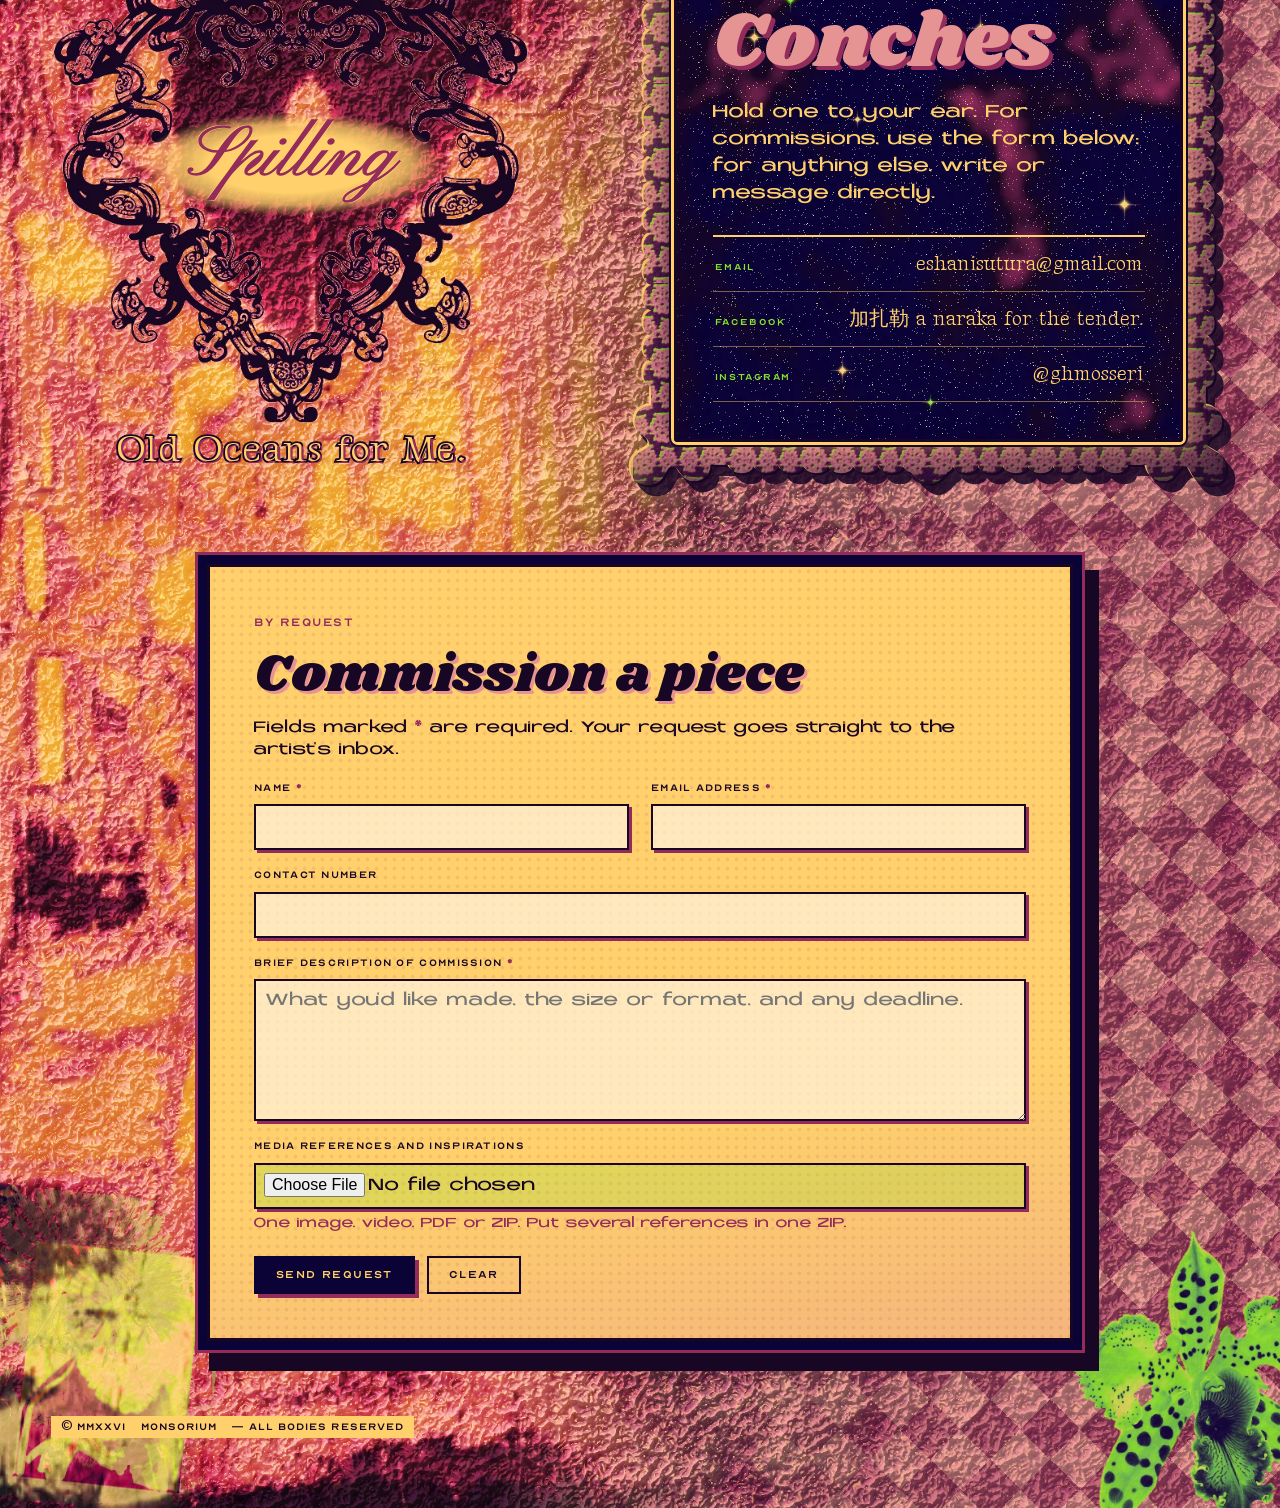
==== commit eb9eb37d: "Play Flicks — Frou Frou on the page The portrait screen recording had no CapCut end card; its black " ====
--- a/index.html
+++ b/index.html
@@ -254,15 +254,15 @@
                 <span class="tile__cap"><span class="tile__no">XVII.</span> <cite>Gangsta of the Mass Awakening</cite><small><time datetime="2026-09">September 2026</time> · Video</small><a class="video-fb" href="https://www.facebook.com/share/v/14uG33nUNkb/" target="_blank" rel="noopener">Watch on Facebook ↗</a></span>
               </div>
             </li>
-            <li class="tile tile--video">
-              <a class="tile__body" href="https://www.facebook.com/share/r/19maL5eZLS/" target="_blank" rel="noopener">
+            <li class="tile tile--video tile--portrait">
+              <div class="tile__body">
                 <span class="tile__frame frame frame--carved"><span class="frame__inner">
-                  <span class="video-card" aria-hidden="true"><span class="video-card__title">Flicks — Frou Frou</span></span>
-                  <img class="video-poster" src="assets/video/multimedia-04.jpg" alt="" loading="lazy" width="1280" height="720" data-optional>
-                  <span class="video-play"><svg viewBox="0 0 24 24" aria-hidden="true"><circle cx="12" cy="12" r="10.5"/><path d="M10 8l6 4-6 4z"/></svg><span>Watch on Facebook ↗</span></span>
+                  <video class="video-player" aria-label="Flicks — Frou Frou" controls playsinline preload="none" poster="assets/video/multimedia-04.jpg" width="720" height="896">
+                    <source src="assets/video/multimedia-04.mp4" type="video/mp4">
+                  </video>
                 </span></span>
-                <span class="tile__cap"><span class="tile__no">XVIII.</span> <cite>Flicks — Frou Frou</cite><small><time datetime="2026-09">September 2026</time> · Reel · Facebook</small></span>
-              </a>
+                <span class="tile__cap"><span class="tile__no">XVIII.</span> <cite>Flicks — Frou Frou</cite><small><time datetime="2026-09">September 2026</time> · Reel</small><a class="video-fb" href="https://www.facebook.com/share/r/19maL5eZLS/" target="_blank" rel="noopener">Watch on Facebook ↗</a></span>
+              </div>
             </li>
             <li class="tile tile--video">
               <div class="tile__body">
--- a/styles.css
+++ b/styles.css
@@ -556,6 +556,8 @@
 .tiles--video .tile { margin-top: 0 !important; }
 .tile__body { display: flex; flex-direction: column; gap: 14px; color: var(--gold); text-decoration: none; }
 .tile--video .tile__frame { aspect-ratio: 4 / 3; }   /* the films are 4:3 */
+.tile--portrait .tile__frame { aspect-ratio: 720 / 896; }   /* Flicks is a portrait recording */
+@media (min-width: 1200px) { .tile--portrait { grid-row: span 2; } }
 .video-player { position: absolute; inset: 0; width: 100%; height: 100%; object-fit: contain; background: var(--abyss); }
 .video-fb {
   display: inline-block; margin-top: 8px; font-family: var(--f-meta); font-size: 12px; letter-spacing: .1em; text-transform: uppercase;
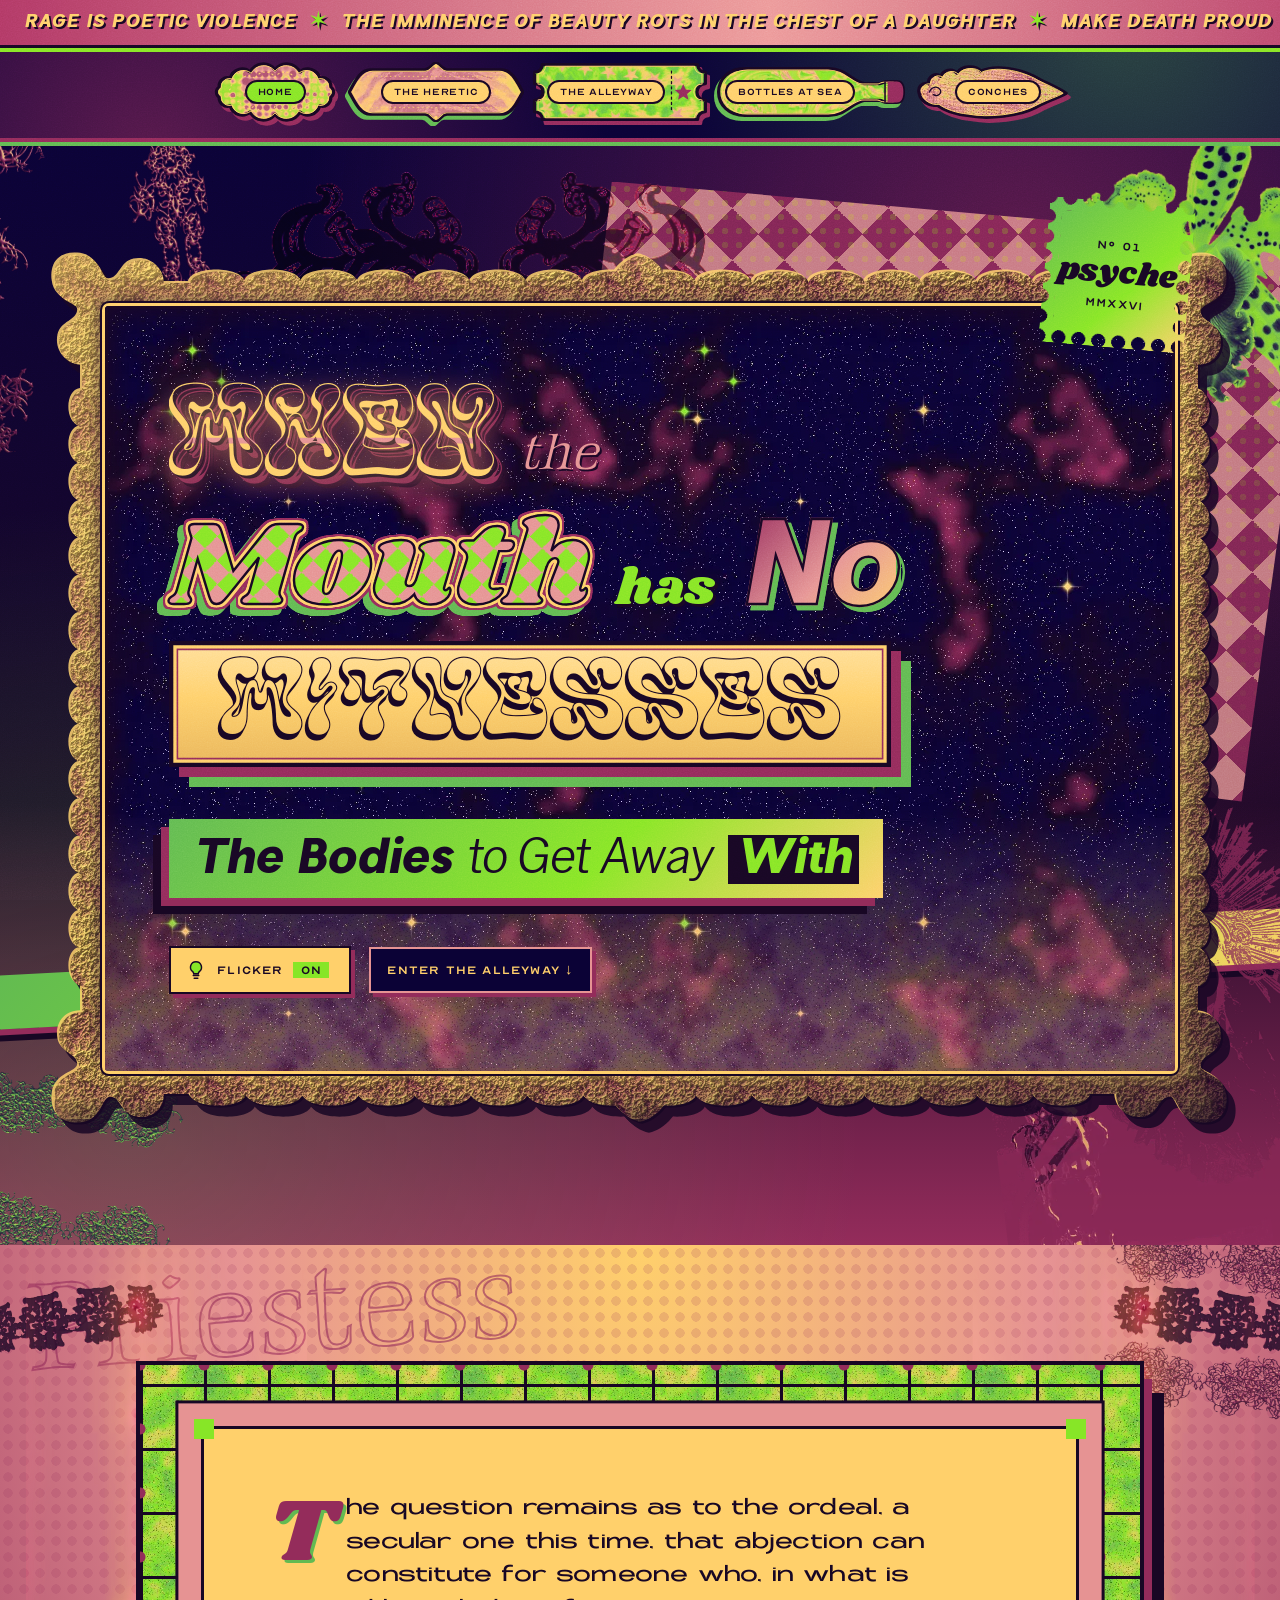
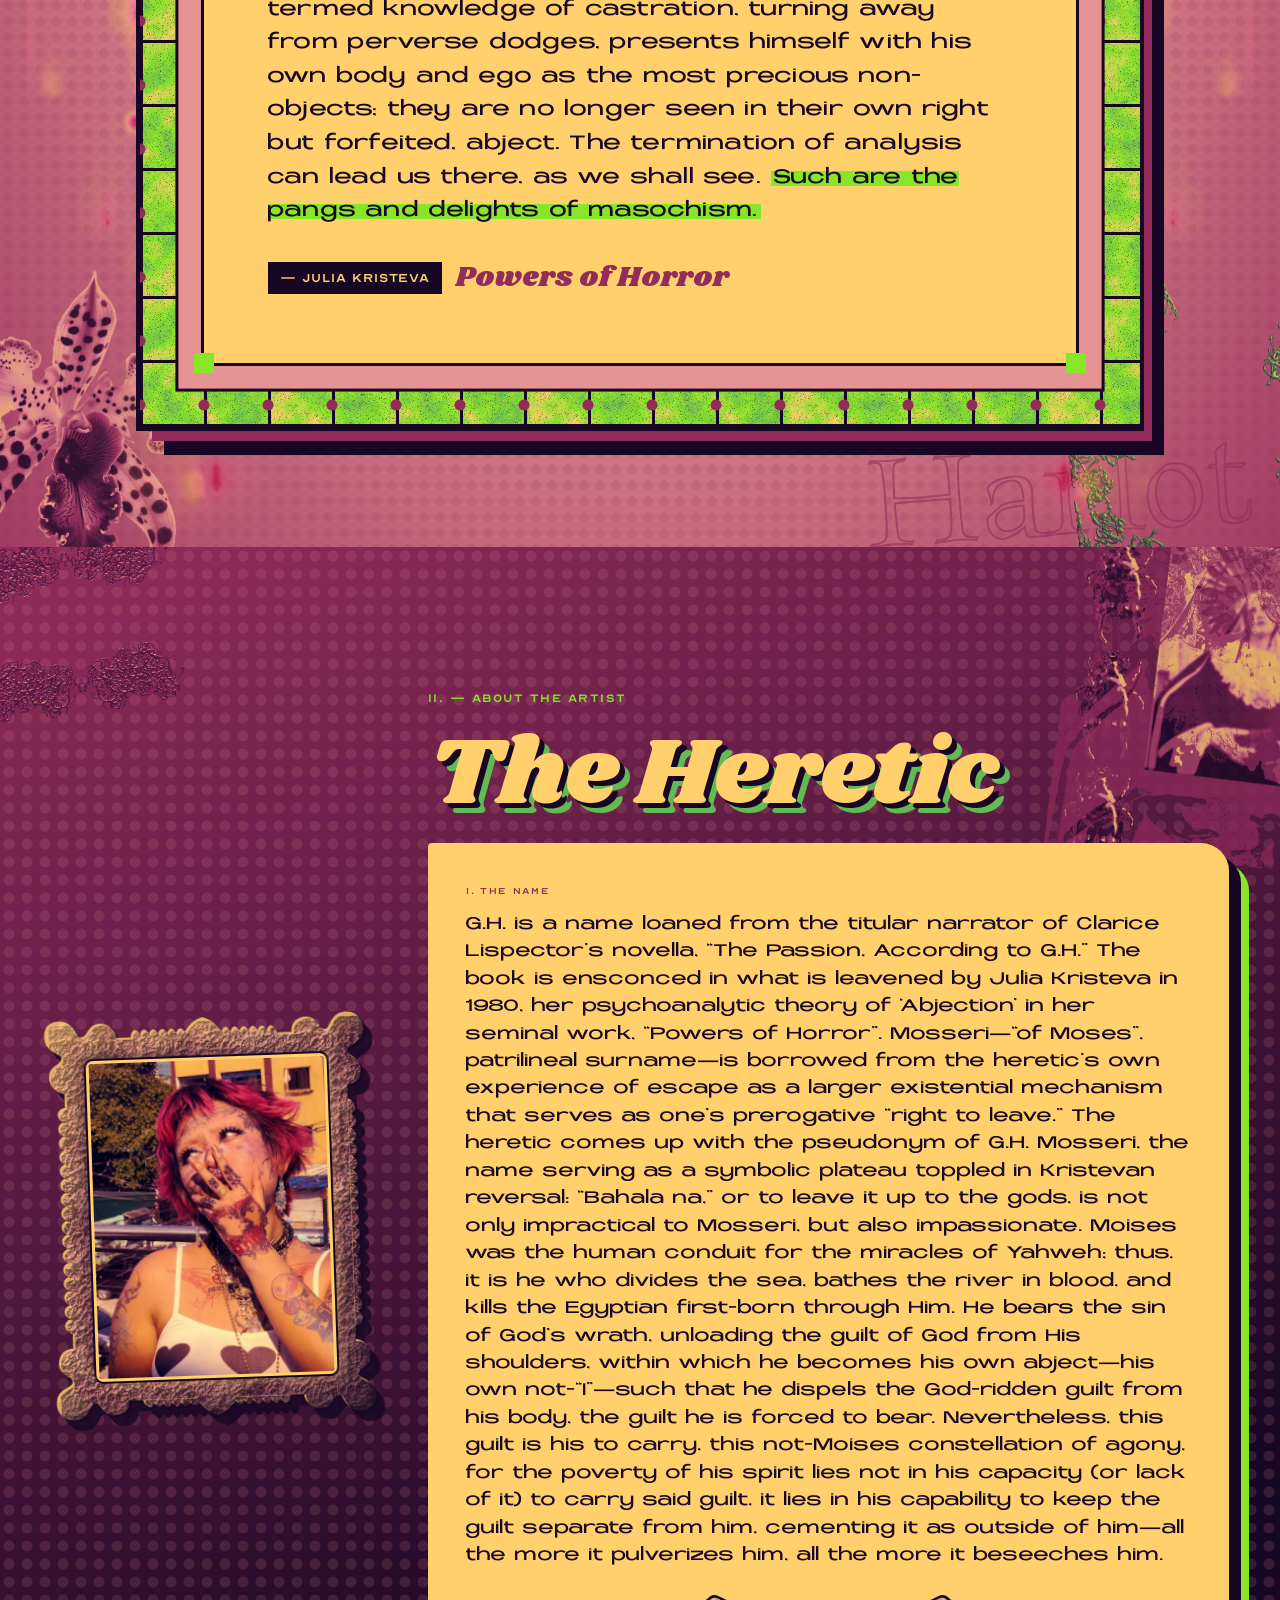
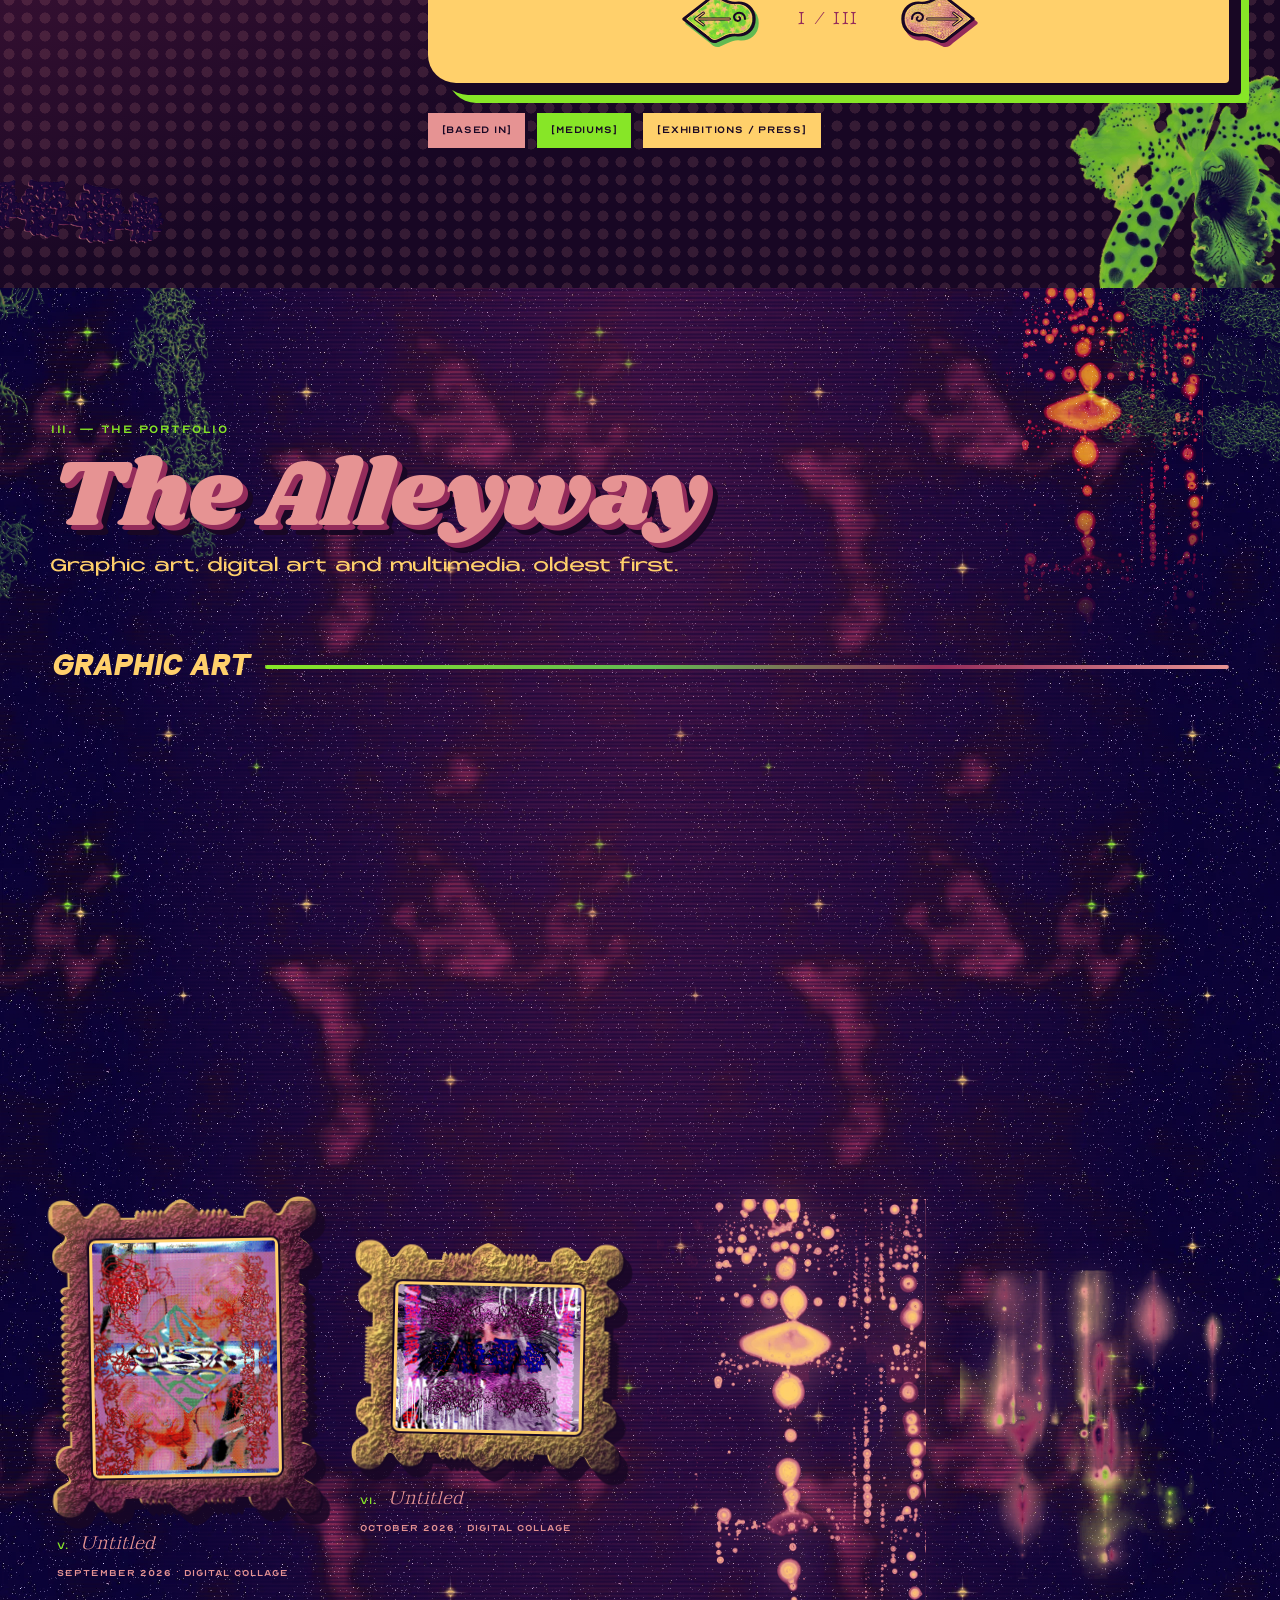
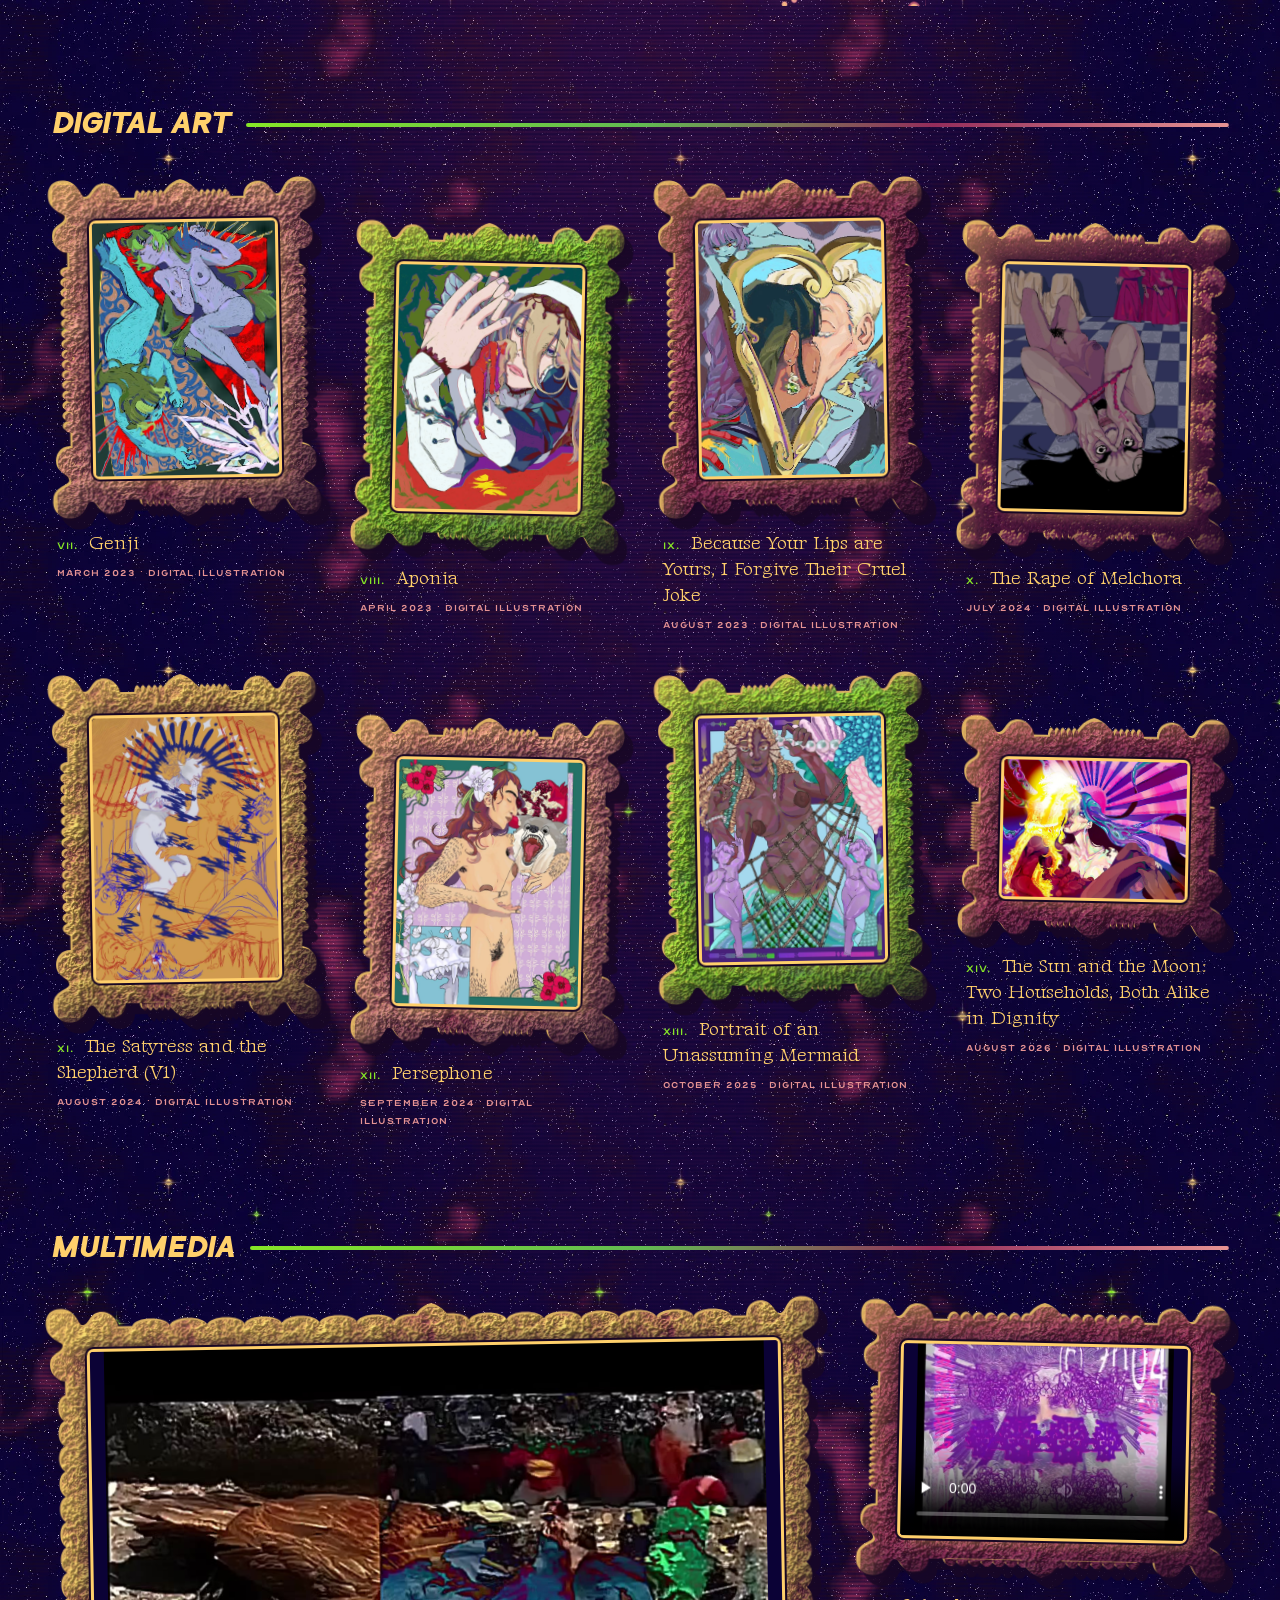
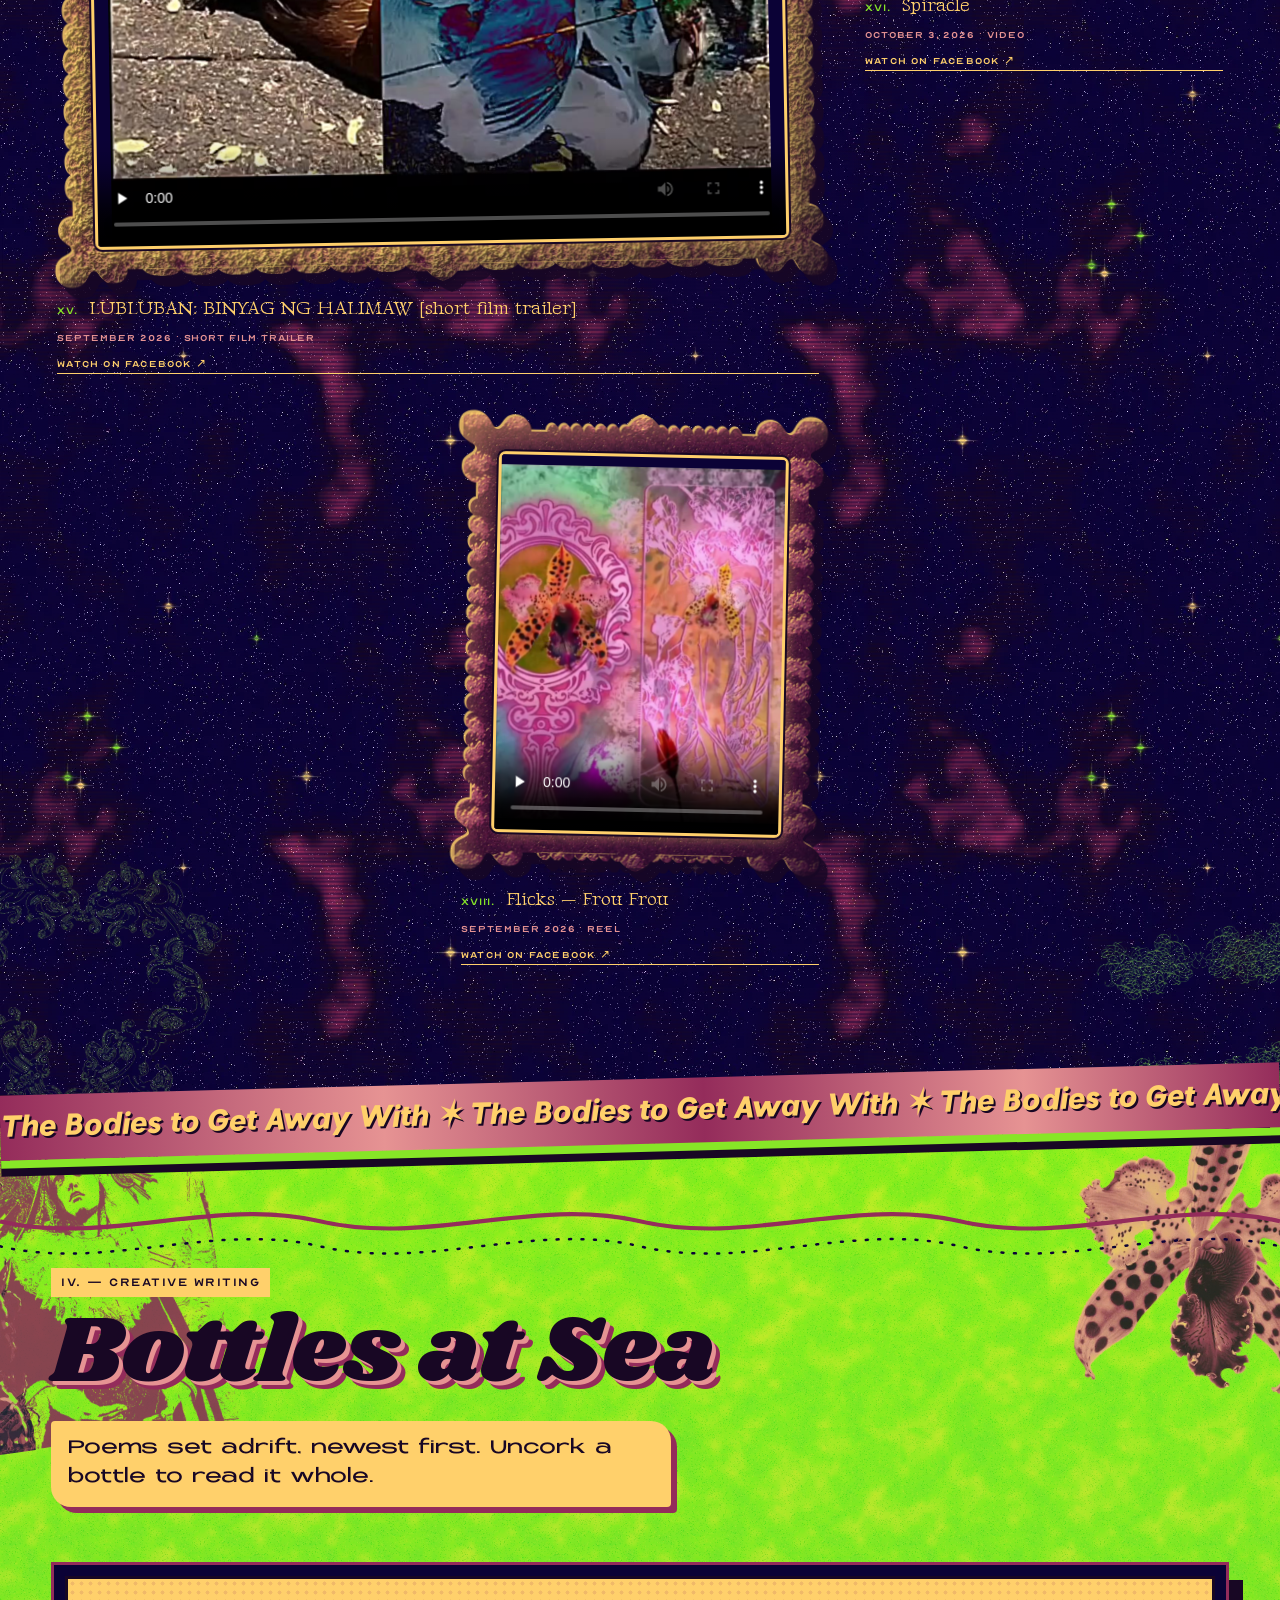
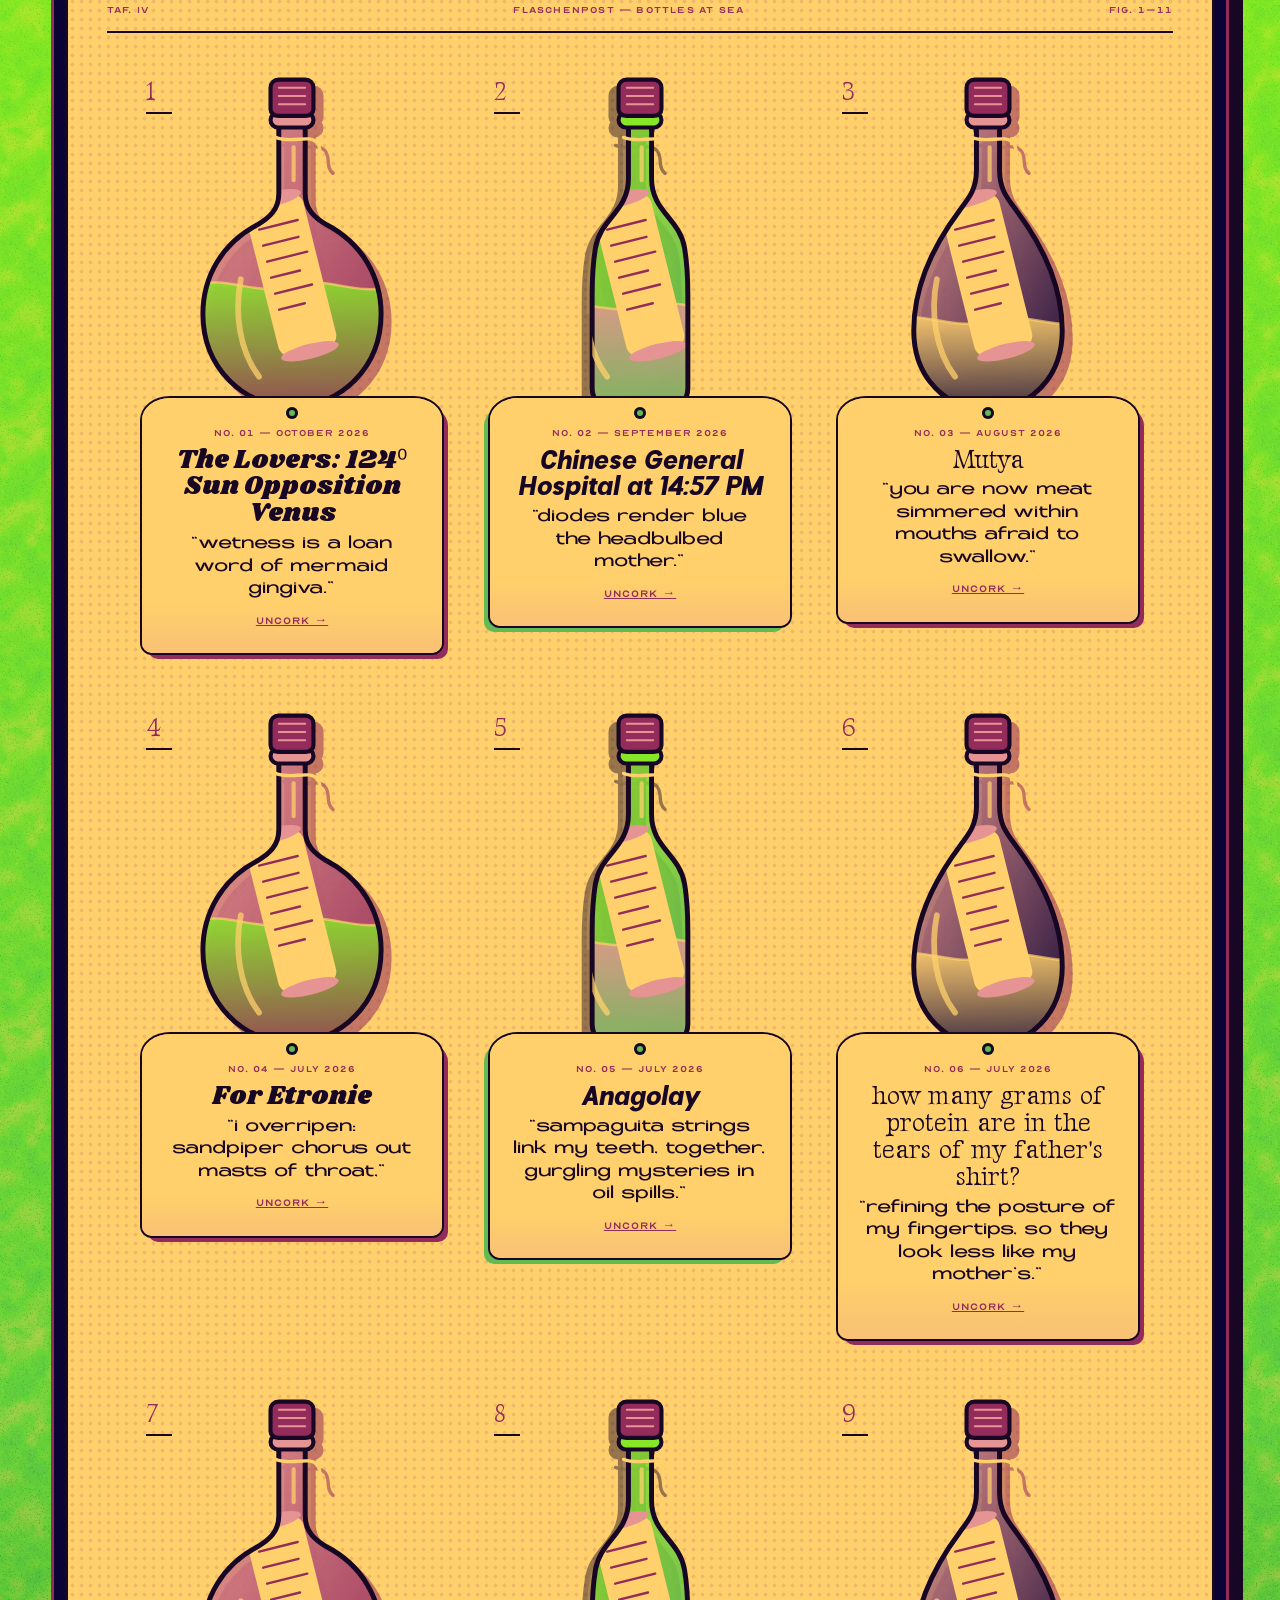
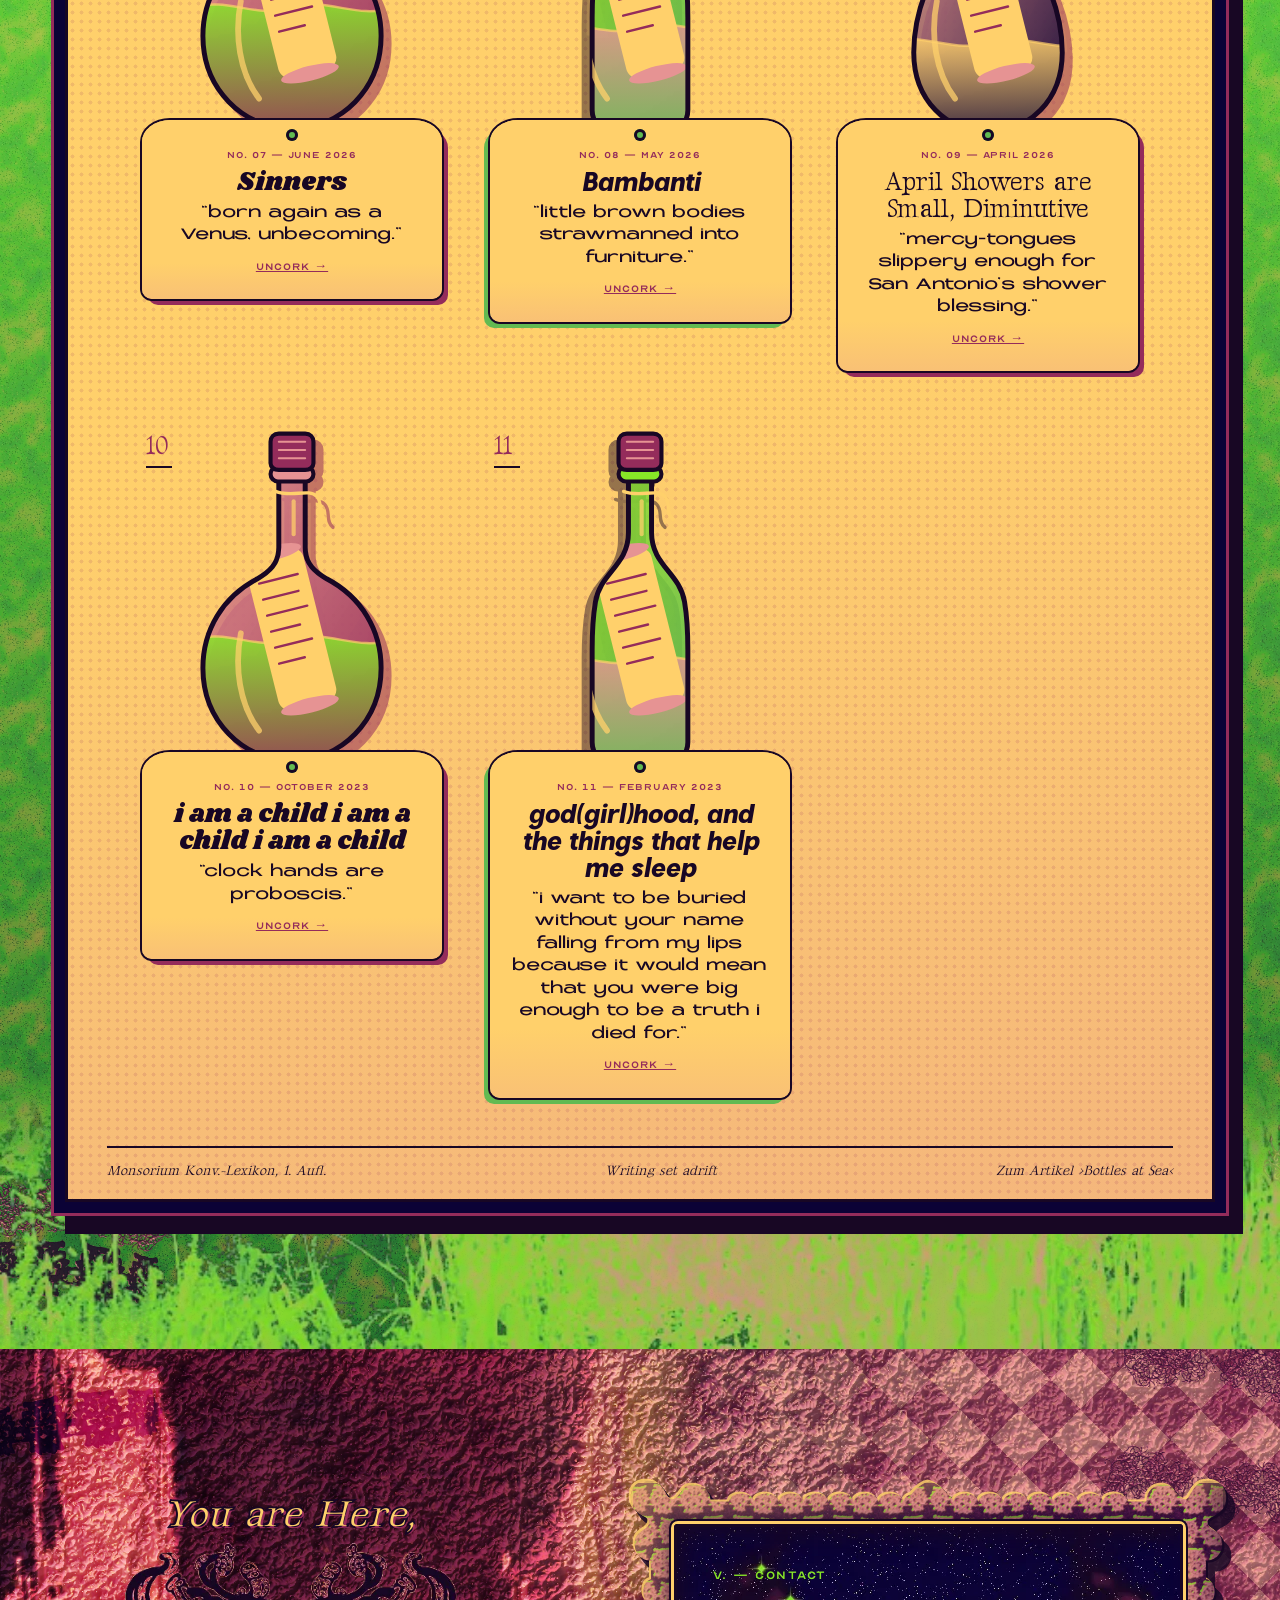
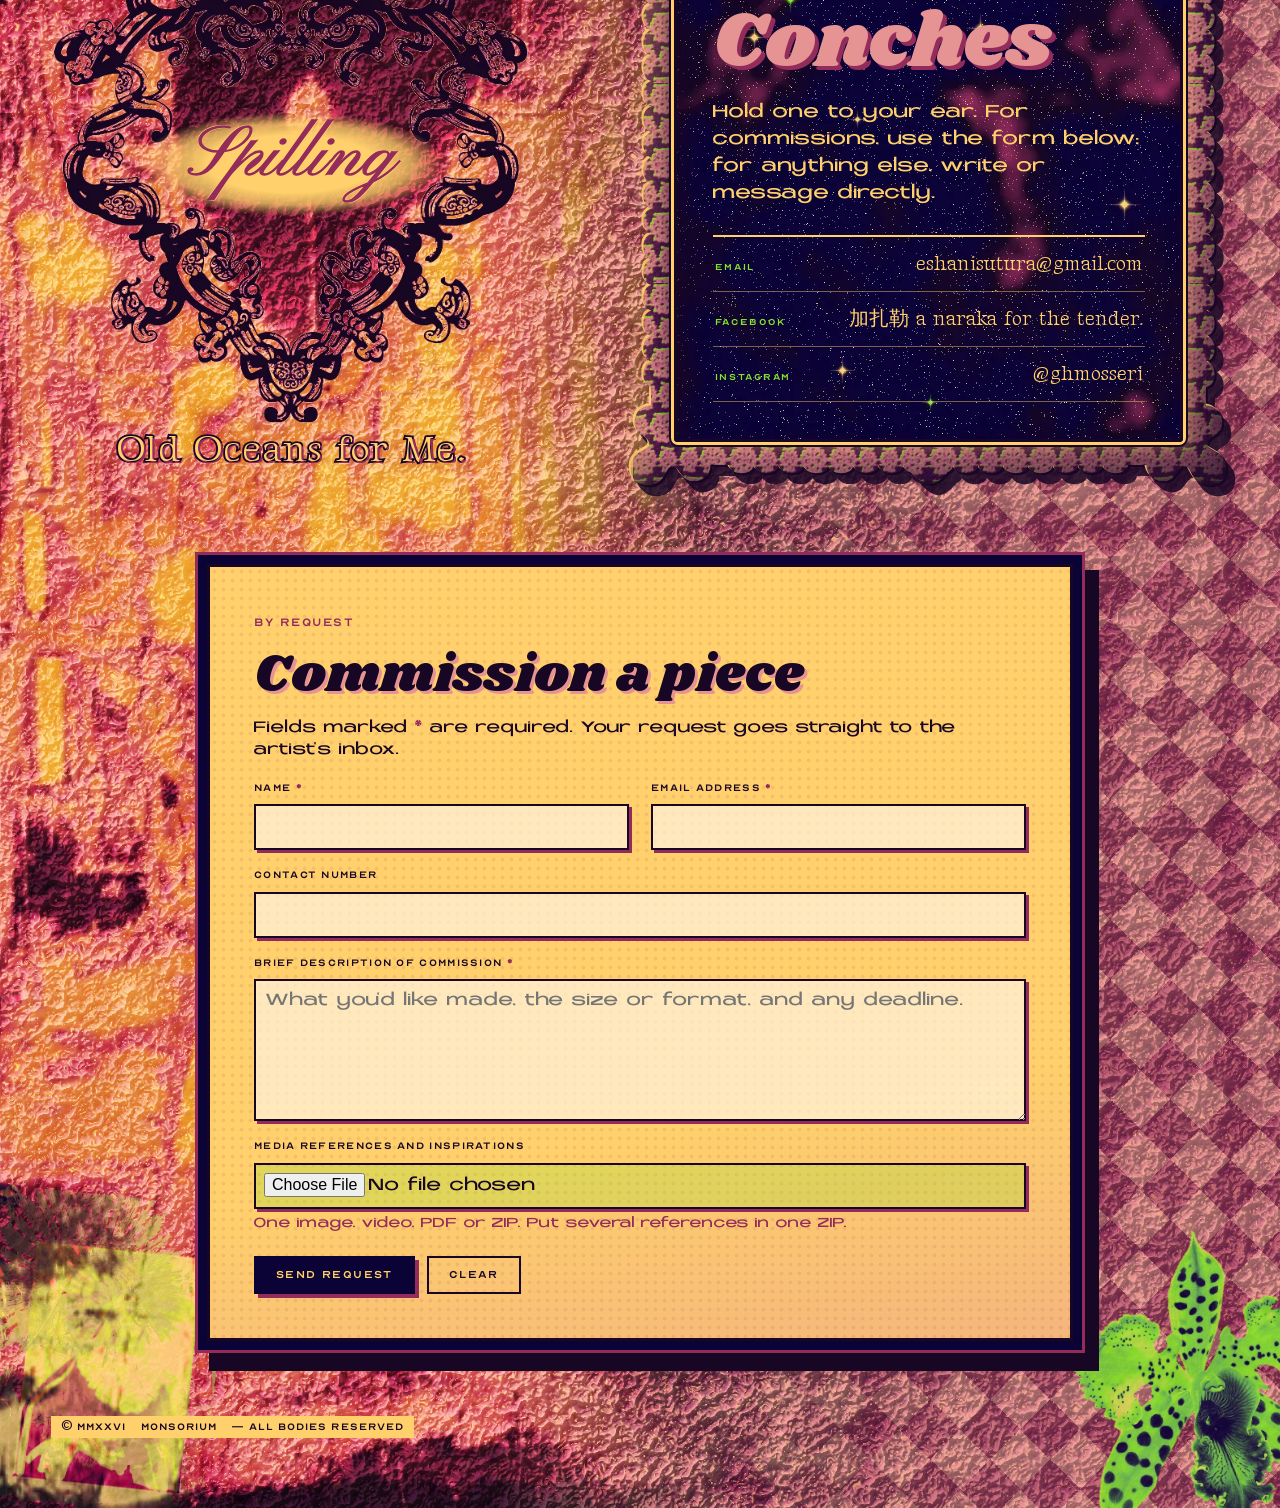
==== commit 1869a1c4: "Ribbon text, Priestess / Harlot, artist portrait - Ribbon (all three pages): RAGE IS POETIC VIOLENCE" ====
--- a/index.html
+++ b/index.html
@@ -33,8 +33,8 @@
   <!-- RIBBON — copy to come -->
   <div class="ribbon" role="region" aria-label="Announcement">
     <div class="ribbon__track">
-      <p class="ribbon__run"><span translate="no">MONSORIUM</span> <i aria-hidden="true">✶</i> [ribbon text to come] <i aria-hidden="true">✶</i> <span translate="no">MONSORIUM</span> <i aria-hidden="true">✶</i> [ribbon text to come] <i aria-hidden="true">✶</i></p>
-      <p class="ribbon__run" aria-hidden="true"><span translate="no">MONSORIUM</span> <i>✶</i> [ribbon text to come] <i>✶</i> <span translate="no">MONSORIUM</span> <i>✶</i> [ribbon text to come] <i>✶</i></p>
+      <p class="ribbon__run">Rage is poetic violence <i aria-hidden="true">✶</i> The imminence of beauty rots in the chest of a daughter <i aria-hidden="true">✶</i> Make death proud to take us <i aria-hidden="true">✶</i></p>
+      <p class="ribbon__run" aria-hidden="true">Rage is poetic violence <i>✶</i> The imminence of beauty rots in the chest of a daughter <i>✶</i> Make death proud to take us <i>✶</i></p>
     </div>
   </div>
 
@@ -107,7 +107,7 @@
         <img class="corner corner--br" src="assets/img/overlays/red-cyber-asset--venom.webp" alt="">
       </div>
       <div class="decor epigraph__dots" aria-hidden="true"></div>
-      <div class="decor epigraph__ghost" aria-hidden="true">Abject</div>
+      <div class="decor epigraph__ghost" aria-hidden="true"><span>Priestess</span><span>Harlot</span></div>
       <img class="decor epigraph__streaks epigraph__streaks--l" src="assets/img/spacers/colorfuloverlay--bruise.webp" alt="" aria-hidden="true" loading="lazy">
       <img class="decor epigraph__streaks epigraph__streaks--r" src="assets/img/spacers/colorfuloverlay--bruise.webp" alt="" aria-hidden="true" loading="lazy">
 
@@ -137,8 +137,7 @@
       <div class="heretic__inner">
         <div class="portrait frame frame--bloom">
           <div class="frame__inner portrait__stage">
-            <img class="portrait__frame" src="assets/img/overlays/black-nouveau-frame-with-pic--bloom.webp" alt="" aria-hidden="true">
-            <span class="portrait__slot">[ Artist portrait ]</span>
+            <img class="portrait__photo" src="assets/img/art/artist-portrait.webp" alt="G.H. Mosseri: pink hair, a tattooed hand raised to the face, looking up and away, in sunlight on a city rooftop." width="960" height="1280">
           </div>
         </div>
         <div class="heretic__text">
--- a/styles.css
+++ b/styles.css
@@ -431,10 +431,13 @@
 .epigraph .corner { opacity: .85; }
 .epigraph__dots { inset: 0; opacity: .16; background: radial-gradient(circle, var(--plum) 40%, transparent 43%) 0 0 / 16px 16px; }
 .epigraph__ghost {
-  top: -30px; left: -20px; z-index: 0; white-space: nowrap;
-  font-family: var(--f-t2); font-size: clamp(150px, 24vw, 400px); line-height: .8;
-  color: transparent; -webkit-text-stroke: 2px rgba(148, 44, 91, .45); transform: rotate(-6deg);
-}
+  top: -14px; bottom: -6px; left: 2%; right: 2%; z-index: 0; white-space: nowrap;
+  display: flex; flex-direction: column; justify-content: space-between;
+  font-family: var(--f-t2); font-size: clamp(64px, 10vw, 170px); line-height: .9;
+  color: transparent; -webkit-text-stroke: 2px rgba(148, 44, 91, .6);
+}
+.epigraph__ghost span { transform: rotate(-4deg); }
+.epigraph__ghost span:last-child { align-self: flex-end; }
 .epigraph__figure { position: relative; z-index: 5; max-width: 1000px; margin: 0 auto; }
 /* tapestry: a border of painted cells around a rose field */
 .tapestry {
@@ -478,9 +481,7 @@
 .heretic__inner { position: relative; z-index: 5; max-width: 1240px; margin: 0 auto; display: flex; flex-wrap: wrap; gap: 56px; align-items: center; }
 .portrait { flex: 1 1 320px; max-width: 460px; aspect-ratio: 4 / 5; transform: rotate(-2deg); }
 .portrait__stage { display: grid; place-items: center; }
-.portrait__stage::before { content: ""; position: absolute; inset: 22% 22% 26%; border-radius: 50% 50% 46% 46% / 58% 58% 42% 42%; background: var(--g-venom); opacity: .85; }
-.portrait__frame { position: absolute; inset: 4%; width: 92%; height: 92%; object-fit: contain; }
-.portrait__slot { position: relative; margin-top: -30px; font-family: var(--f-meta); font-size: 14px; letter-spacing: .08em; text-transform: uppercase; background: var(--gold); color: var(--ink); padding: 6px 12px; }
+.portrait__photo { position: absolute; inset: 0; width: 100%; height: 100%; object-fit: cover; object-position: 50% 30%; }
 .heretic__text { flex: 999 1 460px; min-width: 0; display: flex; flex-direction: column; gap: 22px; align-items: flex-start; }
 .heretic__text .kicker { color: var(--lime); }
 .heretic__text .section-title { color: var(--gold); text-shadow: 5px 5px 0 var(--ink), 10px 10px 0 var(--leaf); }
@@ -793,10 +794,25 @@
 .poem { display: grid; grid-template-columns: minmax(120px, 200px) minmax(0, 1fr); gap: 20px clamp(20px, 4vw, 56px); align-items: start; }
 .poem__bottle { position: relative; padding-top: 10px; }
 .poem__bottle img { width: 100%; height: auto; filter: drop-shadow(8px 8px 0 rgba(148, 44, 91, .55)); animation: bob 6s ease-in-out infinite; }
-.poem__sheet { min-width: 0; max-width: 62ch; }
+.poem__sheet { min-width: 0; max-width: 72ch; }
 .poem__meta { font-family: var(--f-meta); font-size: 12px; letter-spacing: .12em; text-transform: uppercase; color: var(--plum); }
 .poem__title { margin: 8px 0 22px; font-family: var(--f-t4); font-weight: 400; font-size: clamp(28px, 3.4vw, 46px); line-height: 1.08; color: var(--ink); text-shadow: 3px 3px 0 var(--rose); text-wrap: balance; overflow-wrap: anywhere; }
 .poem__text p { margin: 0 0 1.1em; font-size: clamp(17px, 1.4vw, 20px); line-height: 1.7; }
+/* The poems keep their own lineation: one block per line, indented as in the
+   manuscript (--i spaces at .25em each, capped so it never runs off a phone). */
+.poem__text { font-family: var(--f-t3); font-size: clamp(17px, 1.45vw, 20px); line-height: 1.6; color: var(--ink); }
+.stanza { margin: 0 0 1.15em; }
+.ln { display: block; padding-left: min(calc(var(--i, 0) * .25em), 42%); text-indent: -.6em; margin-left: .6em; }
+.poem__text strong { font-weight: 700; }
+.poem__break { width: 2.5em; margin: .4em 0 1.4em; border: 0; border-top: 1px solid var(--plum); }
+.poem__cols { display: grid; grid-template-columns: 1fr 1fr; gap: 0 2.5em; }
+@media (max-width: 760px) { .poem__cols { grid-template-columns: 1fr; } .poem__text { font-size: 16px; } }
+.video-hint {
+  position: absolute; left: 50%; top: 10px; transform: translateX(-50%); z-index: 3; display: none; pointer-events: none;
+  padding: 4px 10px; white-space: nowrap; font-family: var(--f-meta); font-size: 11px; letter-spacing: .08em; text-transform: uppercase;
+  color: var(--ink); background: var(--lime); box-shadow: 2px 2px 0 var(--plum);
+}
+.tile--video.is-muted-hover .video-hint { display: block; }
 .poem__fragment { font-family: var(--f-t3); font-style: italic; font-size: clamp(20px, 1.8vw, 24px) !important; color: var(--ink); }
 .poem__pending { font-family: var(--f-meta); font-size: 13px !important; letter-spacing: .1em; text-transform: uppercase; color: var(--plum); }
 .reading__contents {
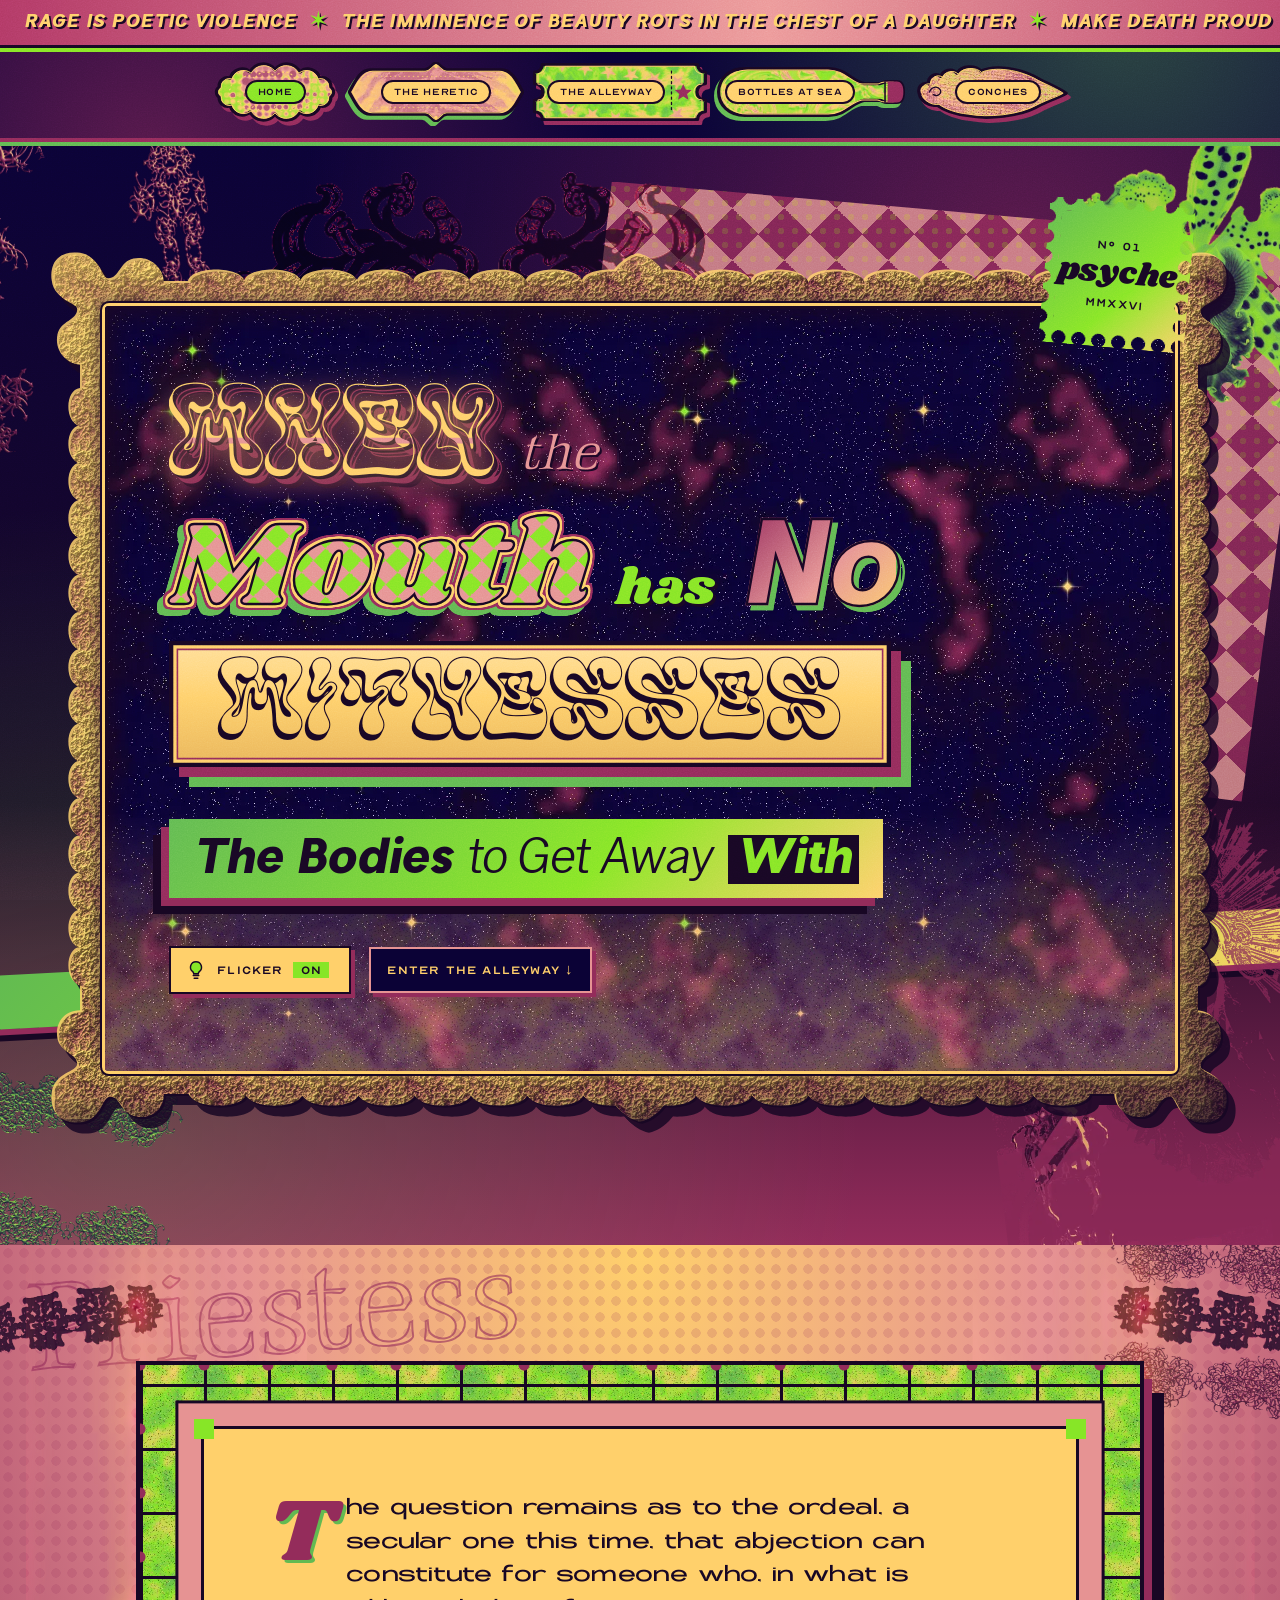
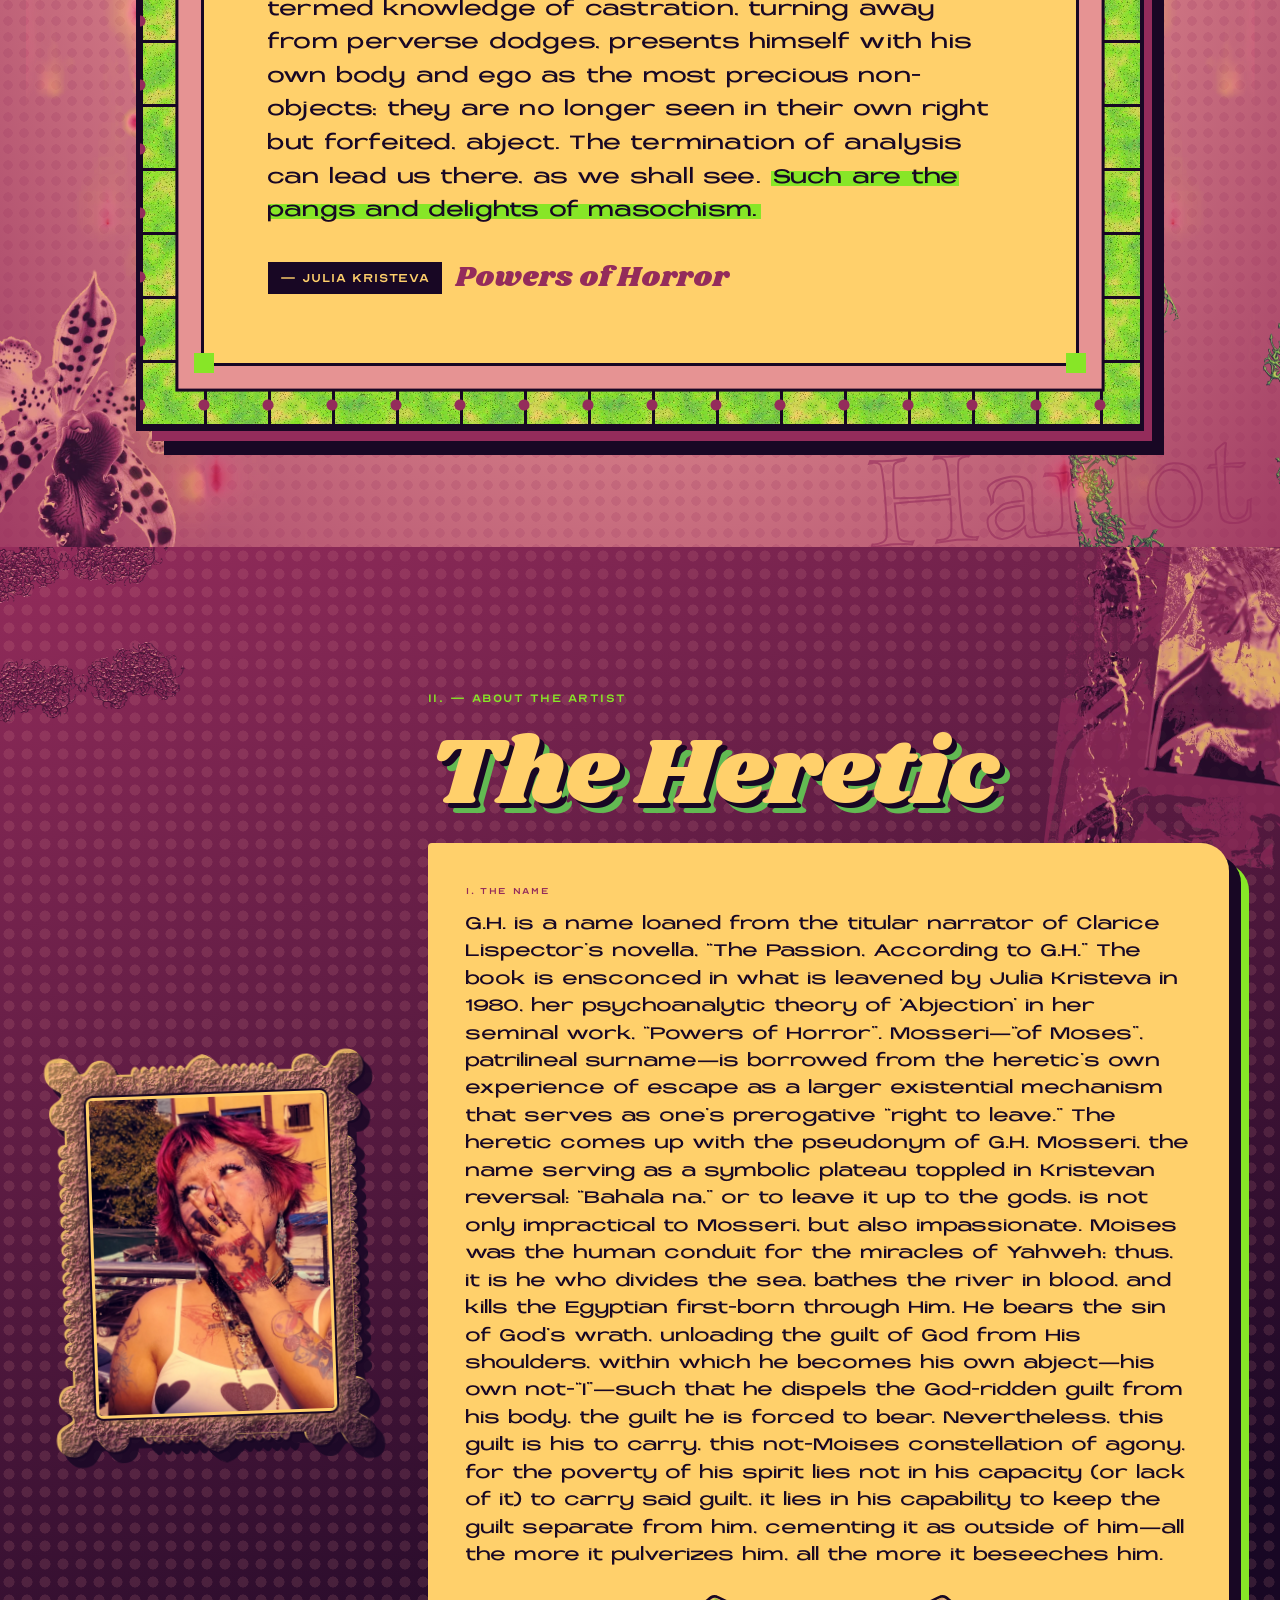
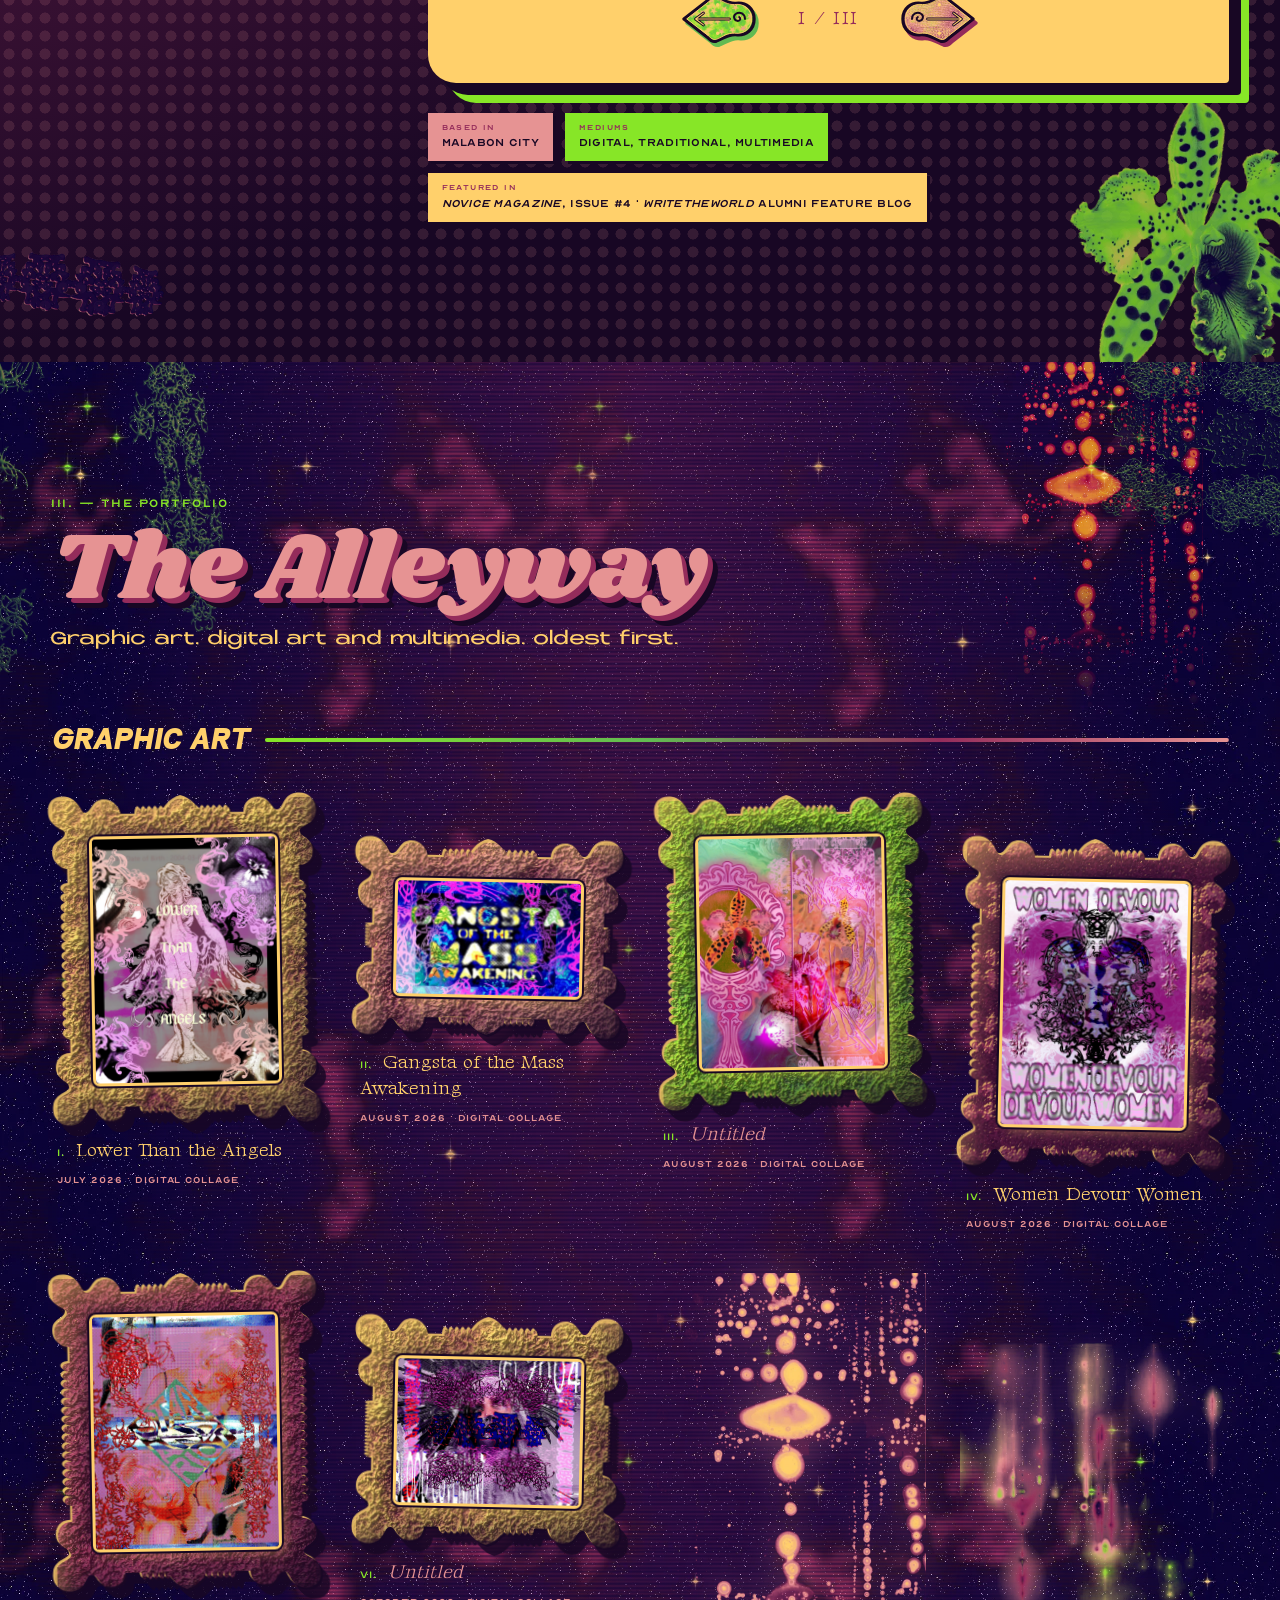
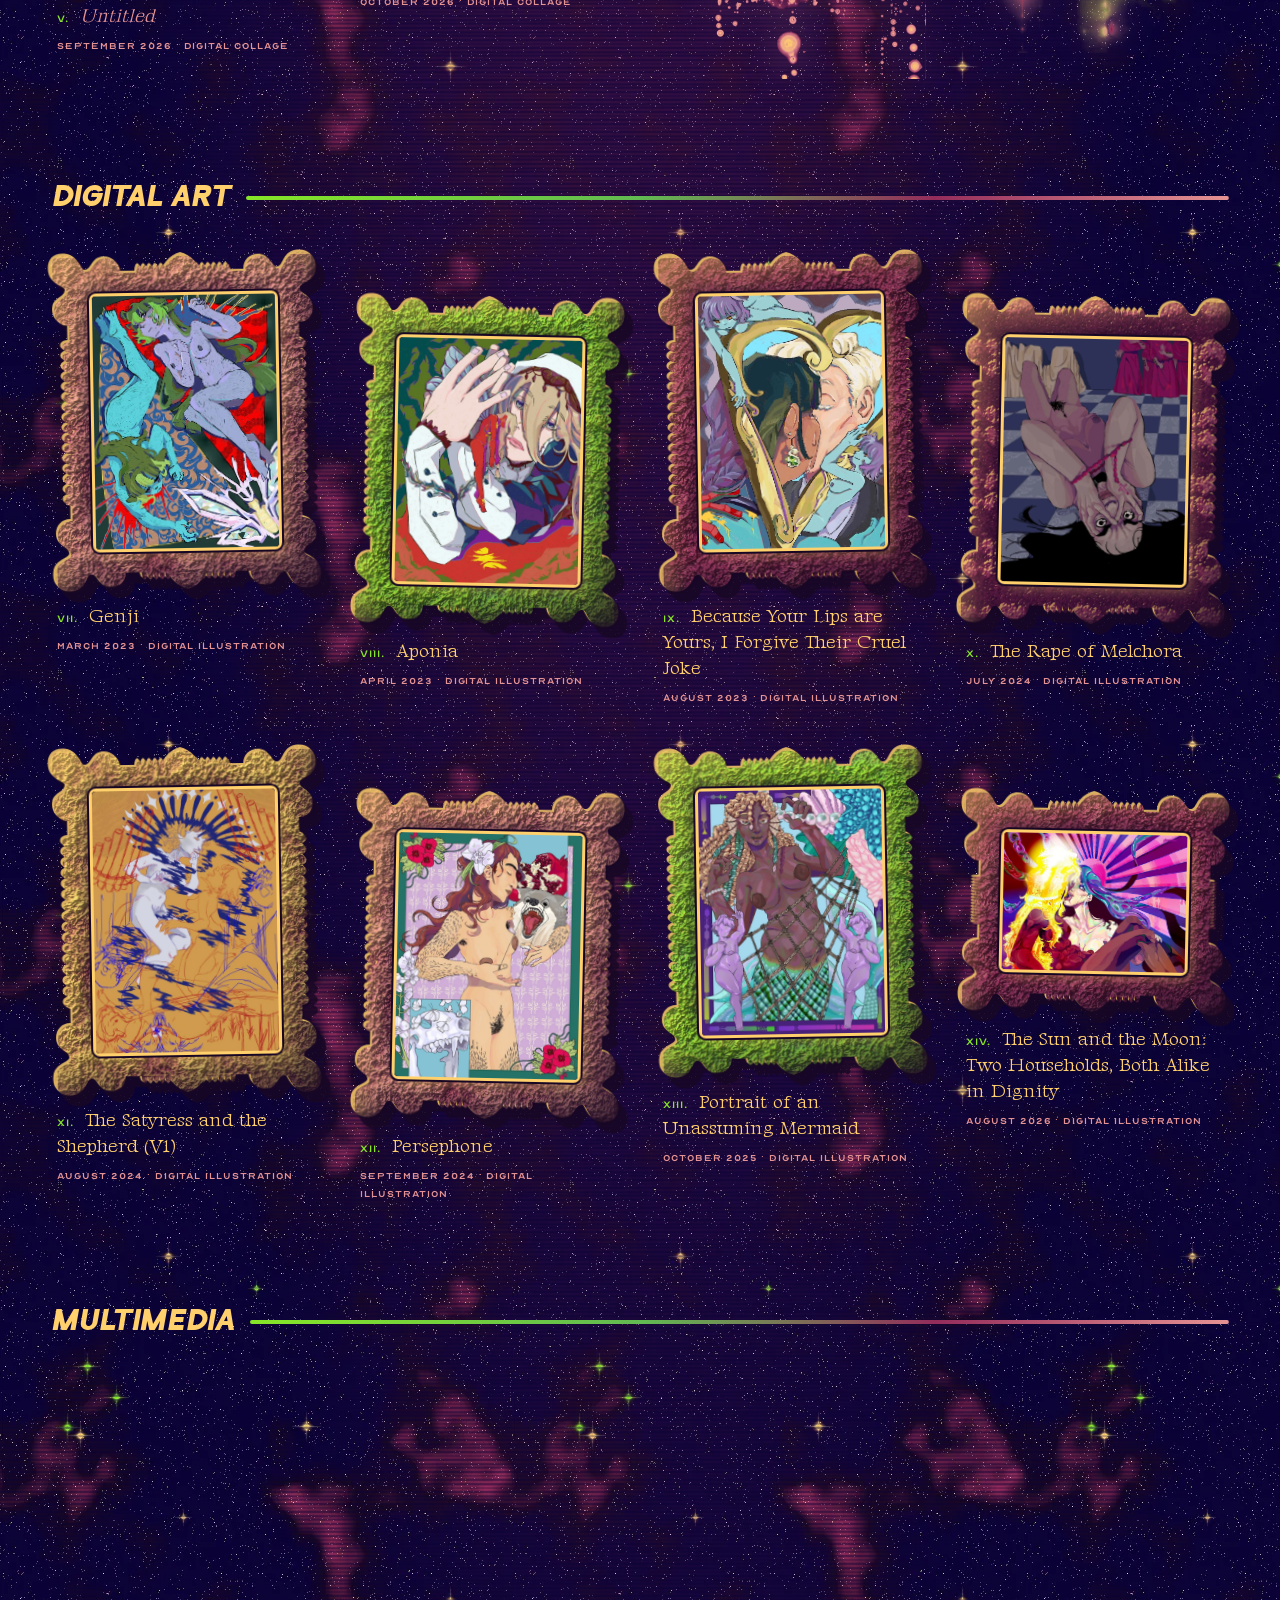
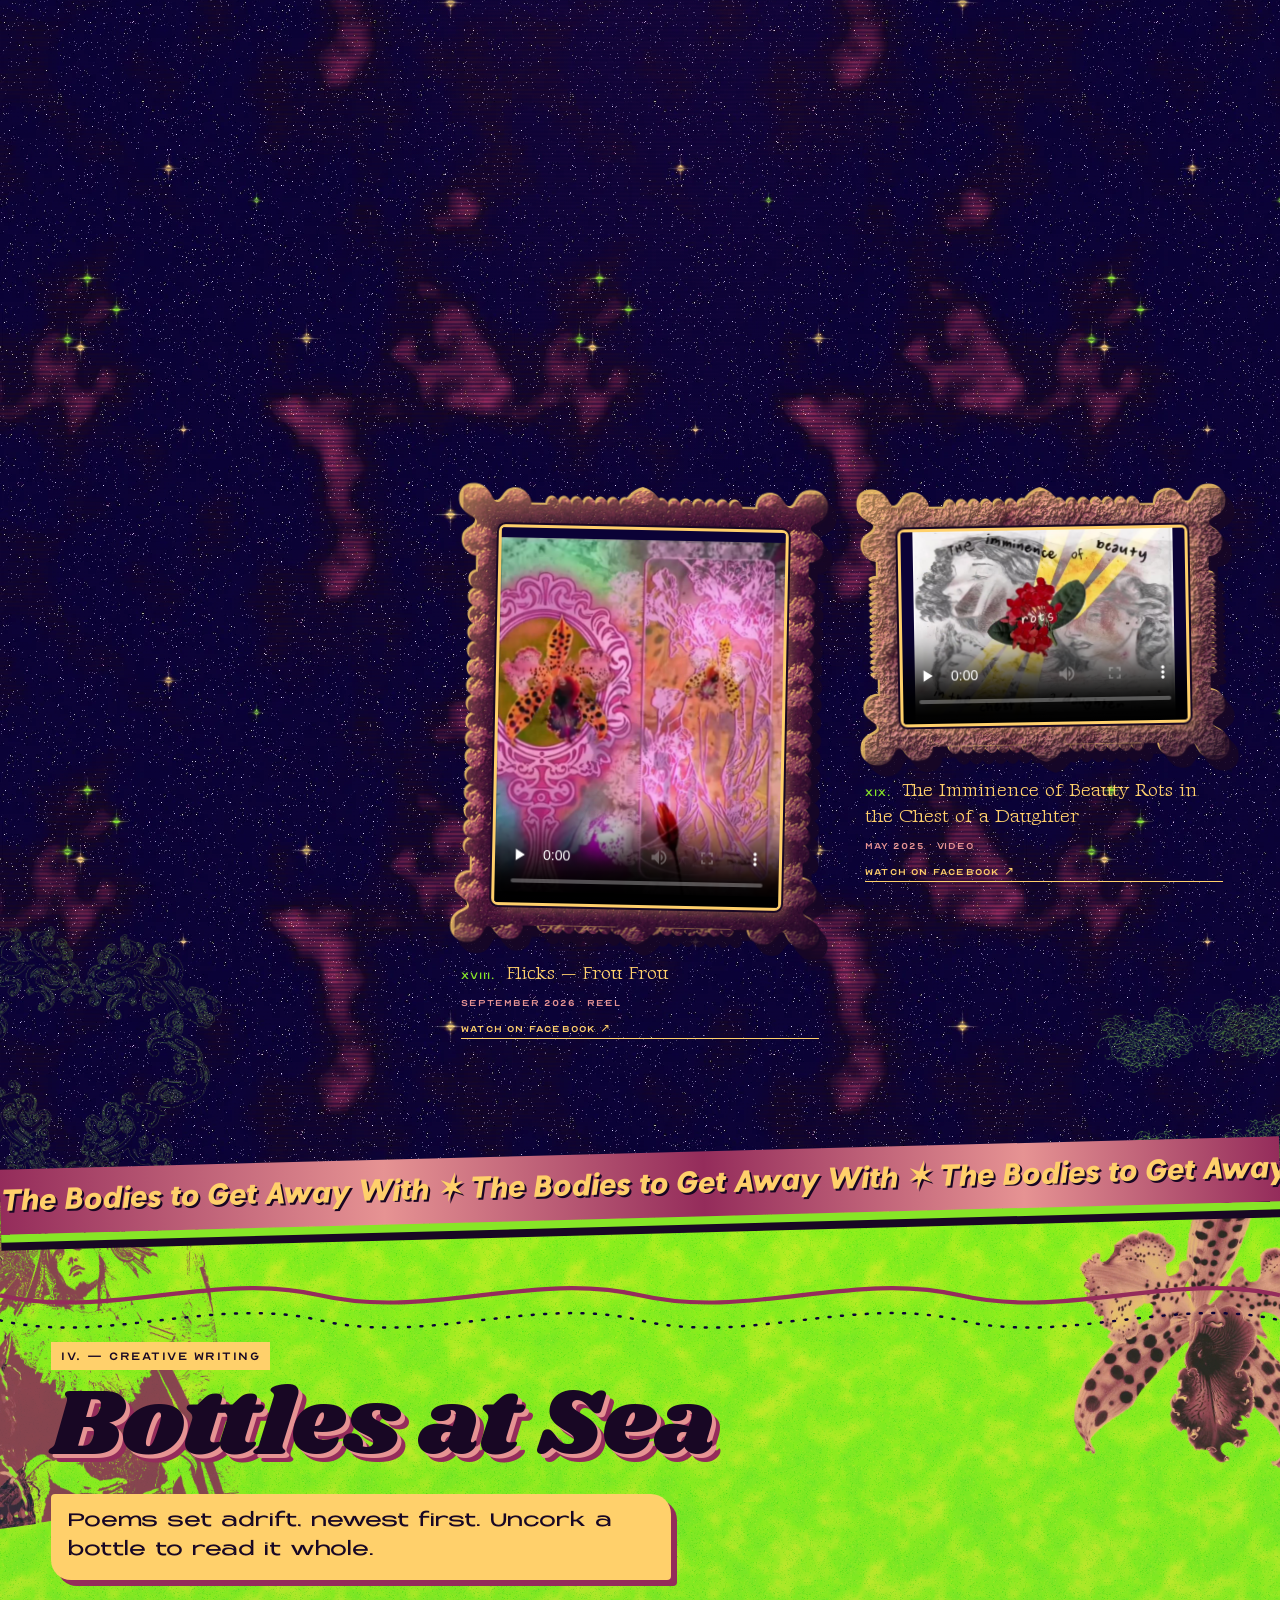
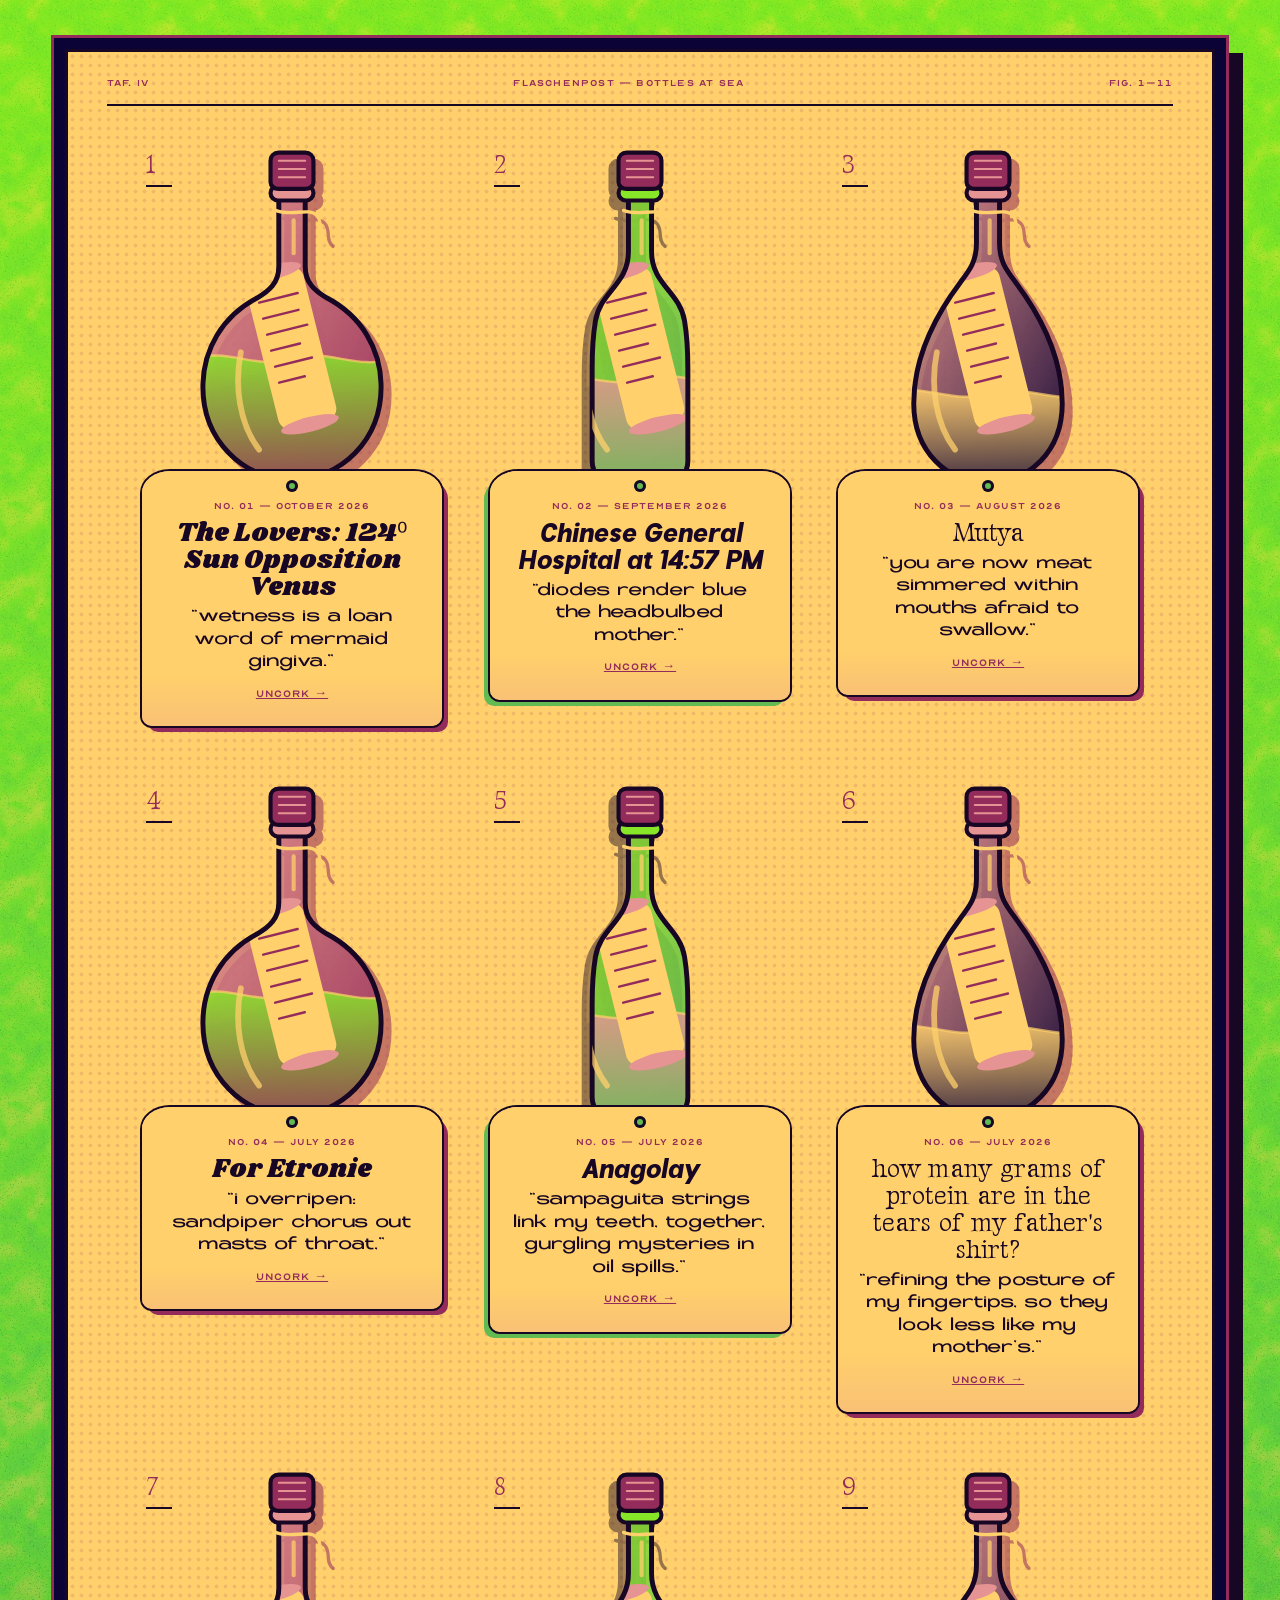
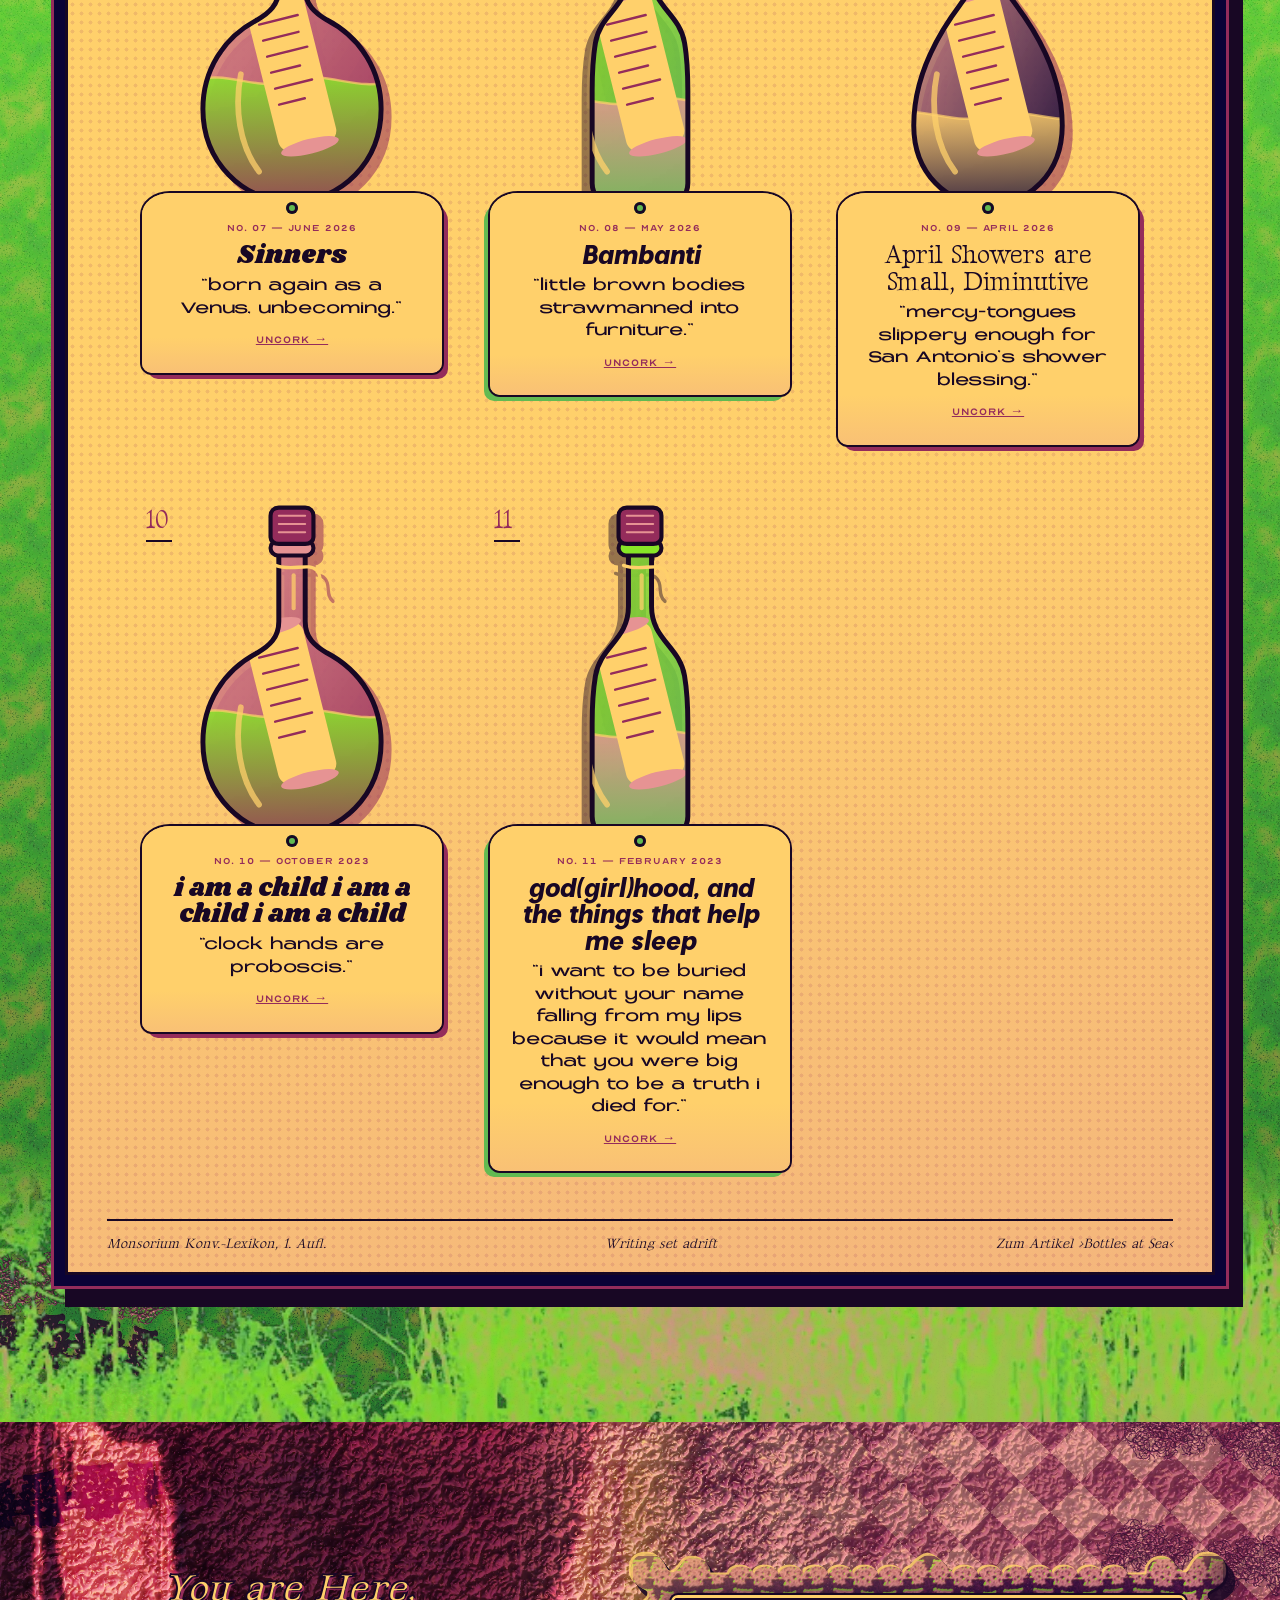
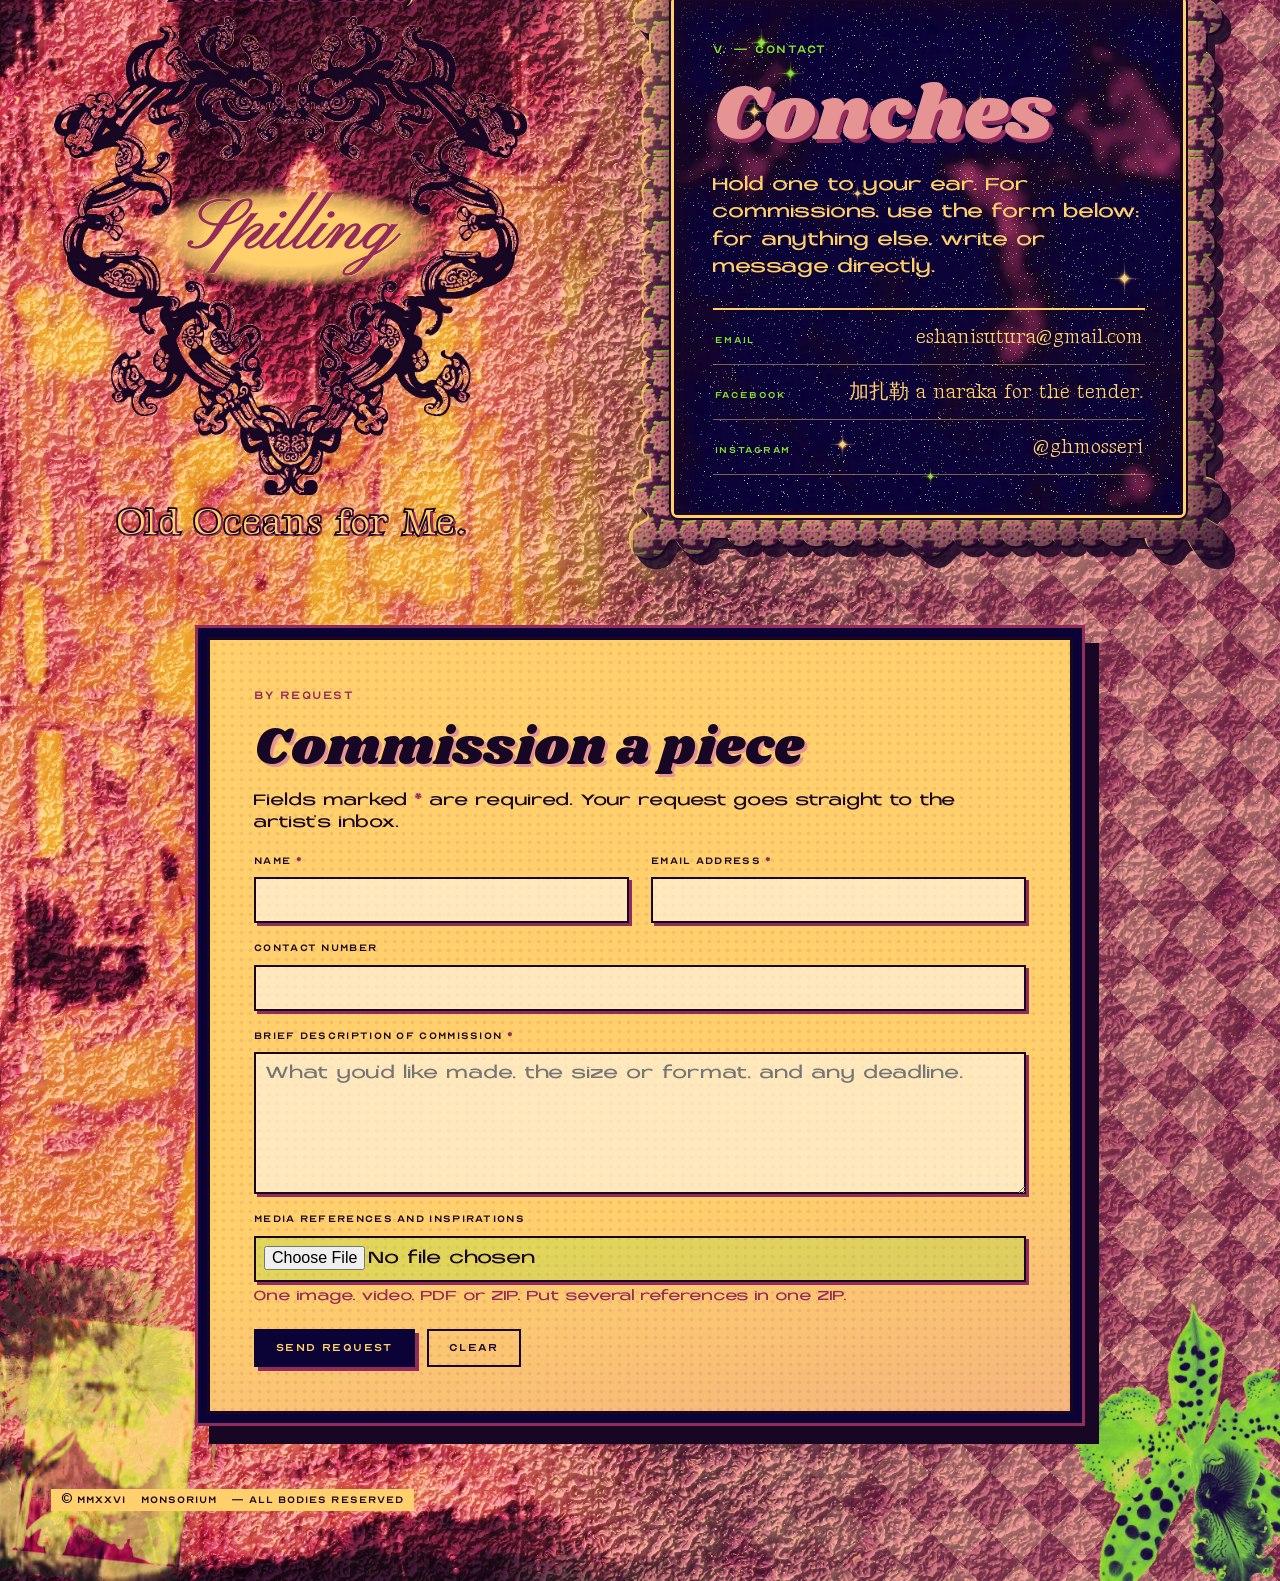
==== commit c3637828: "Fill in the artist's details under The Heretic bio Based in Malabon City; mediums Digital, Tradition" ====
--- a/index.html
+++ b/index.html
@@ -165,9 +165,9 @@
             </div>
           </div>
           <ul class="chips">
-            <li>[Based in]</li>
-            <li>[Mediums]</li>
-            <li>[Exhibitions / Press]</li>
+            <li><span class="chip__label">Based in</span> Malabon City</li>
+            <li><span class="chip__label">Mediums</span> Digital, Traditional, Multimedia</li>
+            <li><span class="chip__label">Featured in</span> <cite>Novice Magazine</cite>, Issue #4 · <cite>WriteTheWorld</cite> Alumni Feature Blog</li>
           </ul>
         </div>
       </div>
--- a/styles.css
+++ b/styles.css
@@ -493,6 +493,9 @@
 .chips li:nth-child(1) { background: var(--rose); }
 .chips li:nth-child(2) { background: var(--lime); }
 .chips li:nth-child(3) { background: var(--gold); }
+.chips li { text-transform: none; letter-spacing: .02em; font-size: 14px; line-height: 1.35; }
+.chip__label { display: block; font-size: 10px; letter-spacing: .14em; text-transform: uppercase; color: var(--plum); }
+.chips cite { font-style: italic; }
 
 /* =========================================================
    THE ALLEYWAY — the exhibit
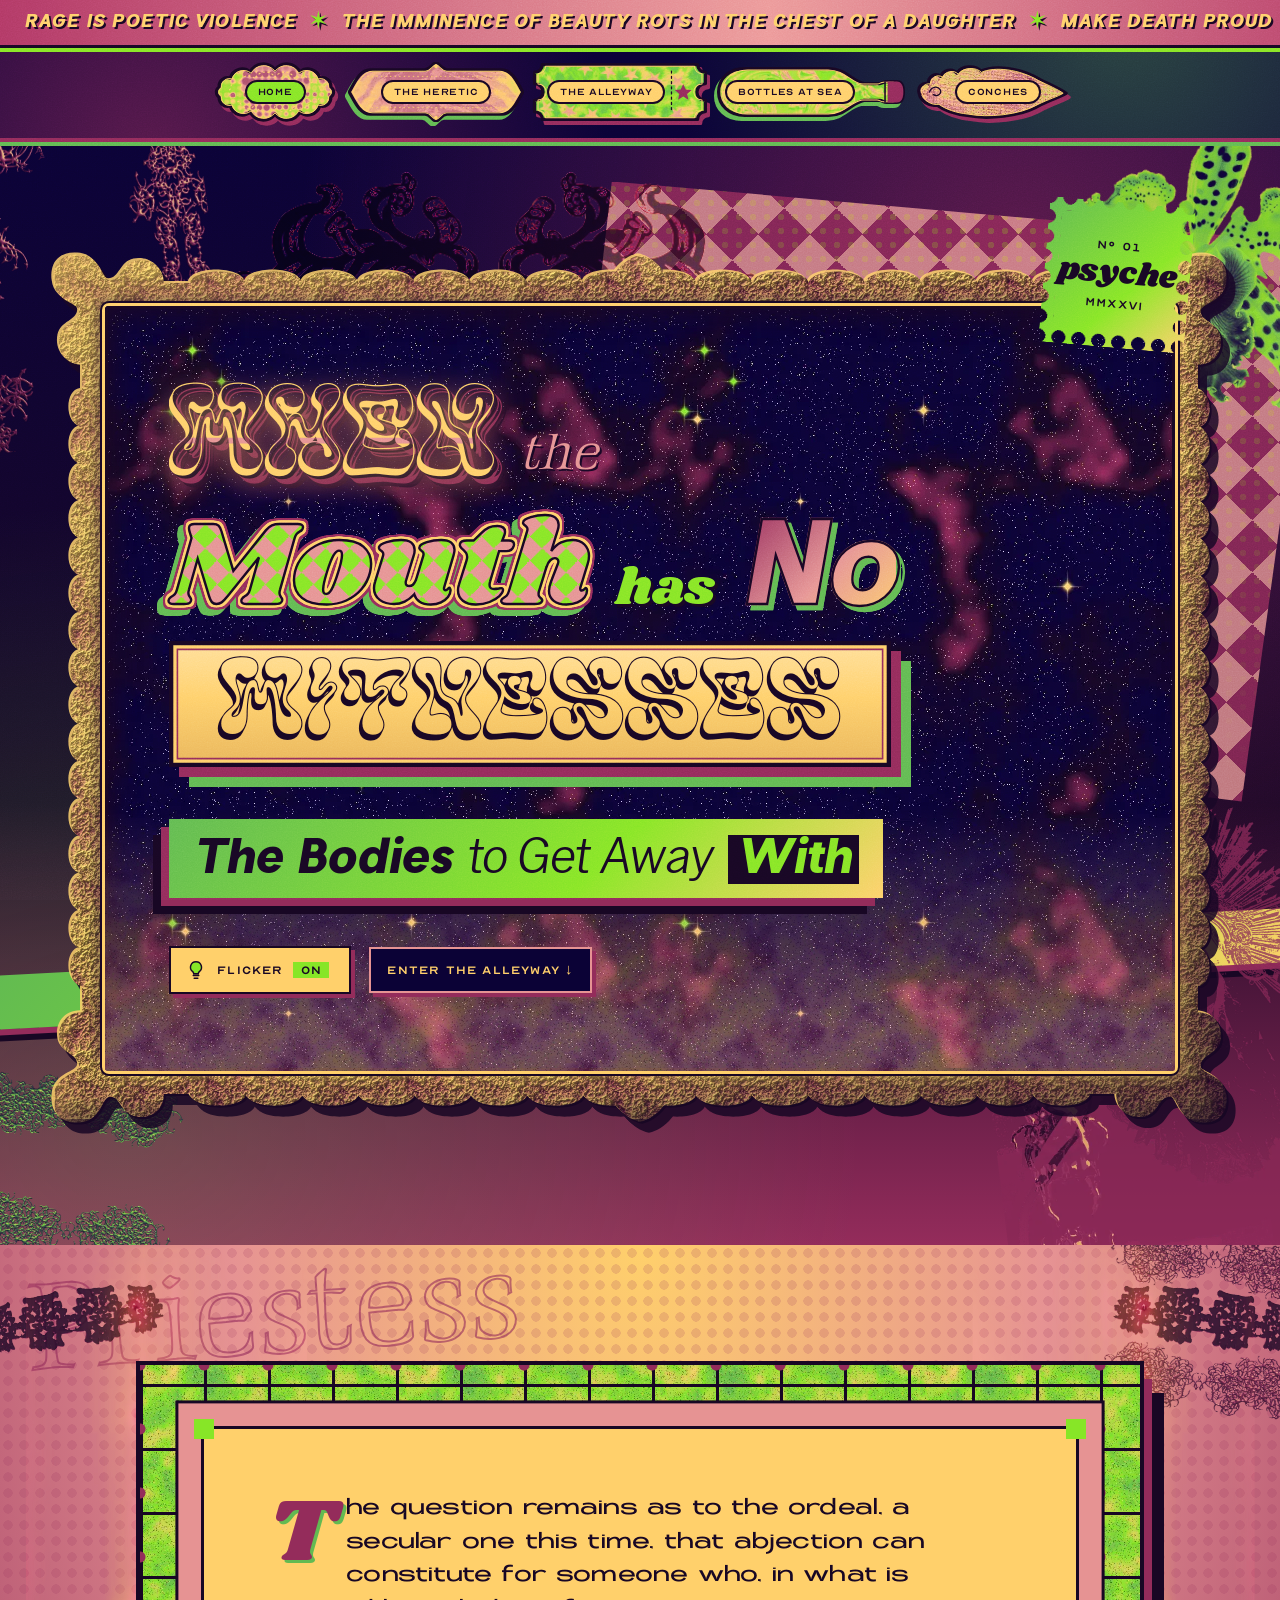
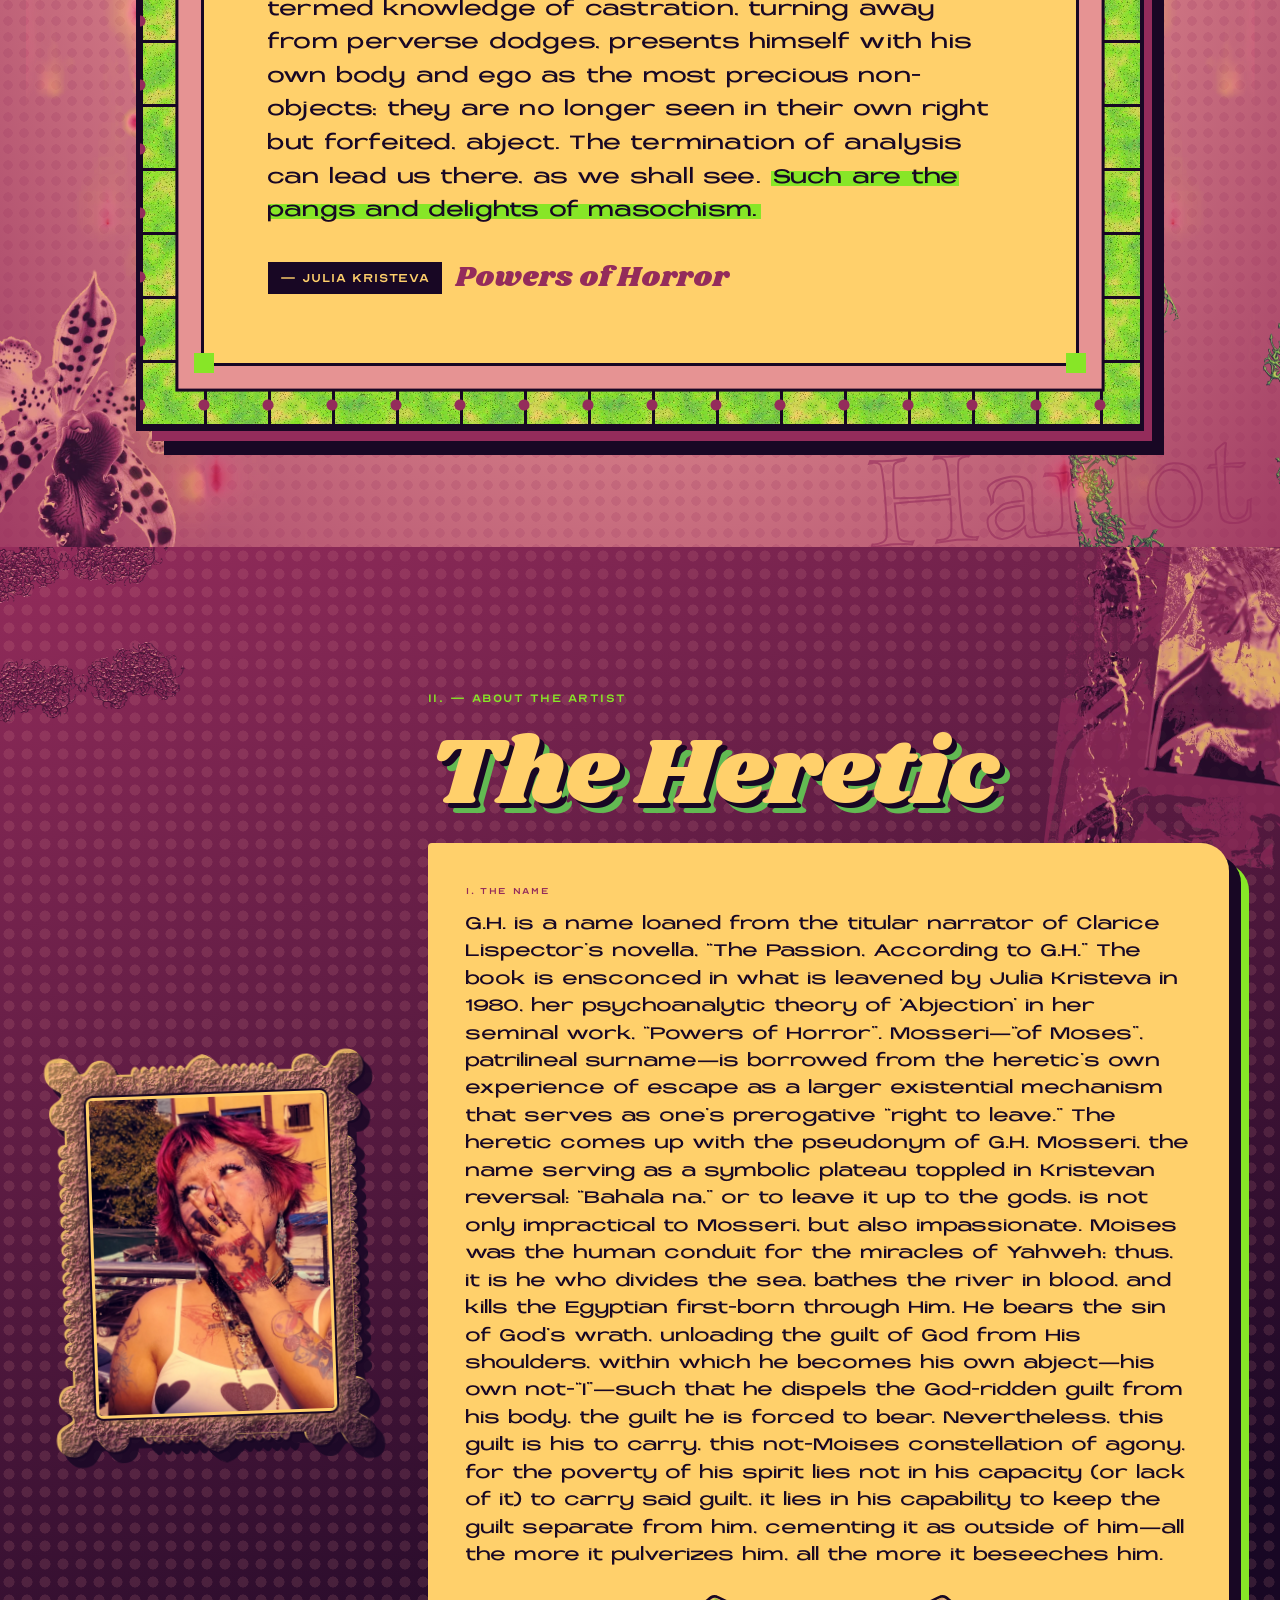
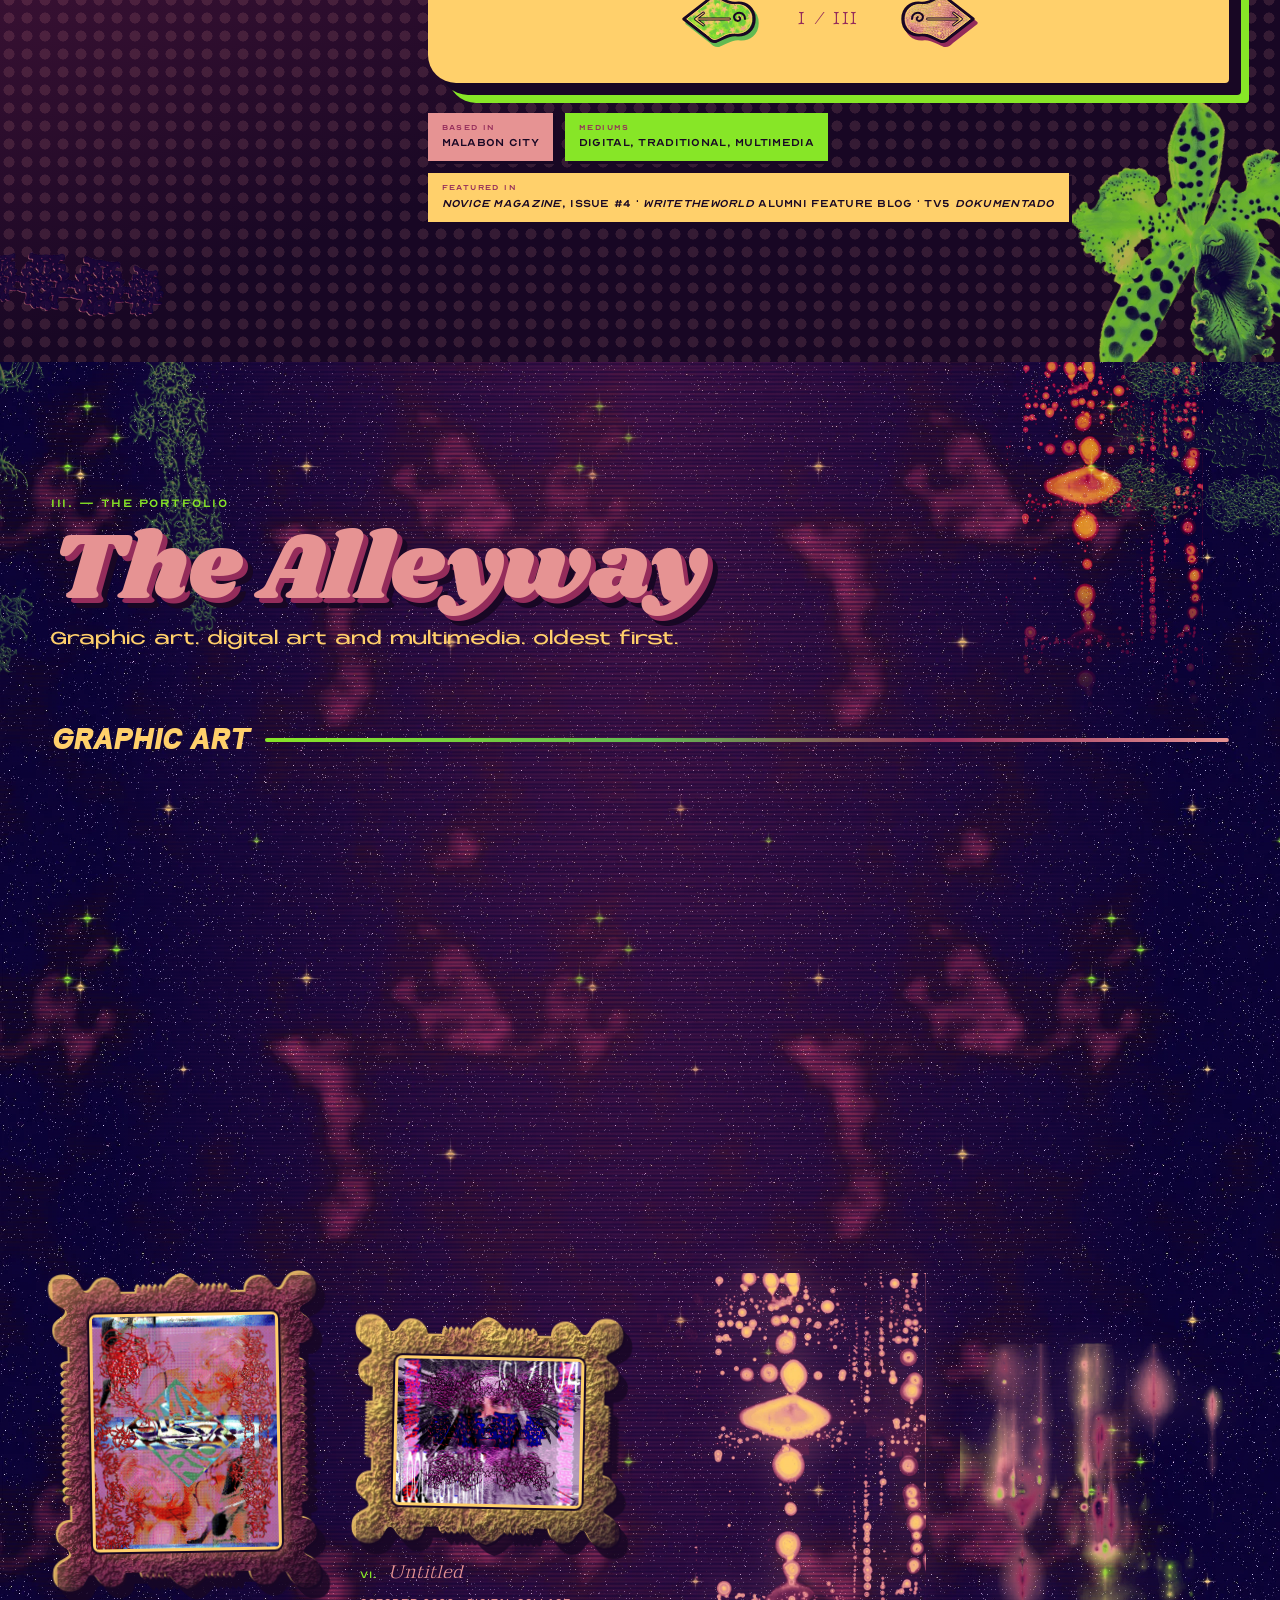
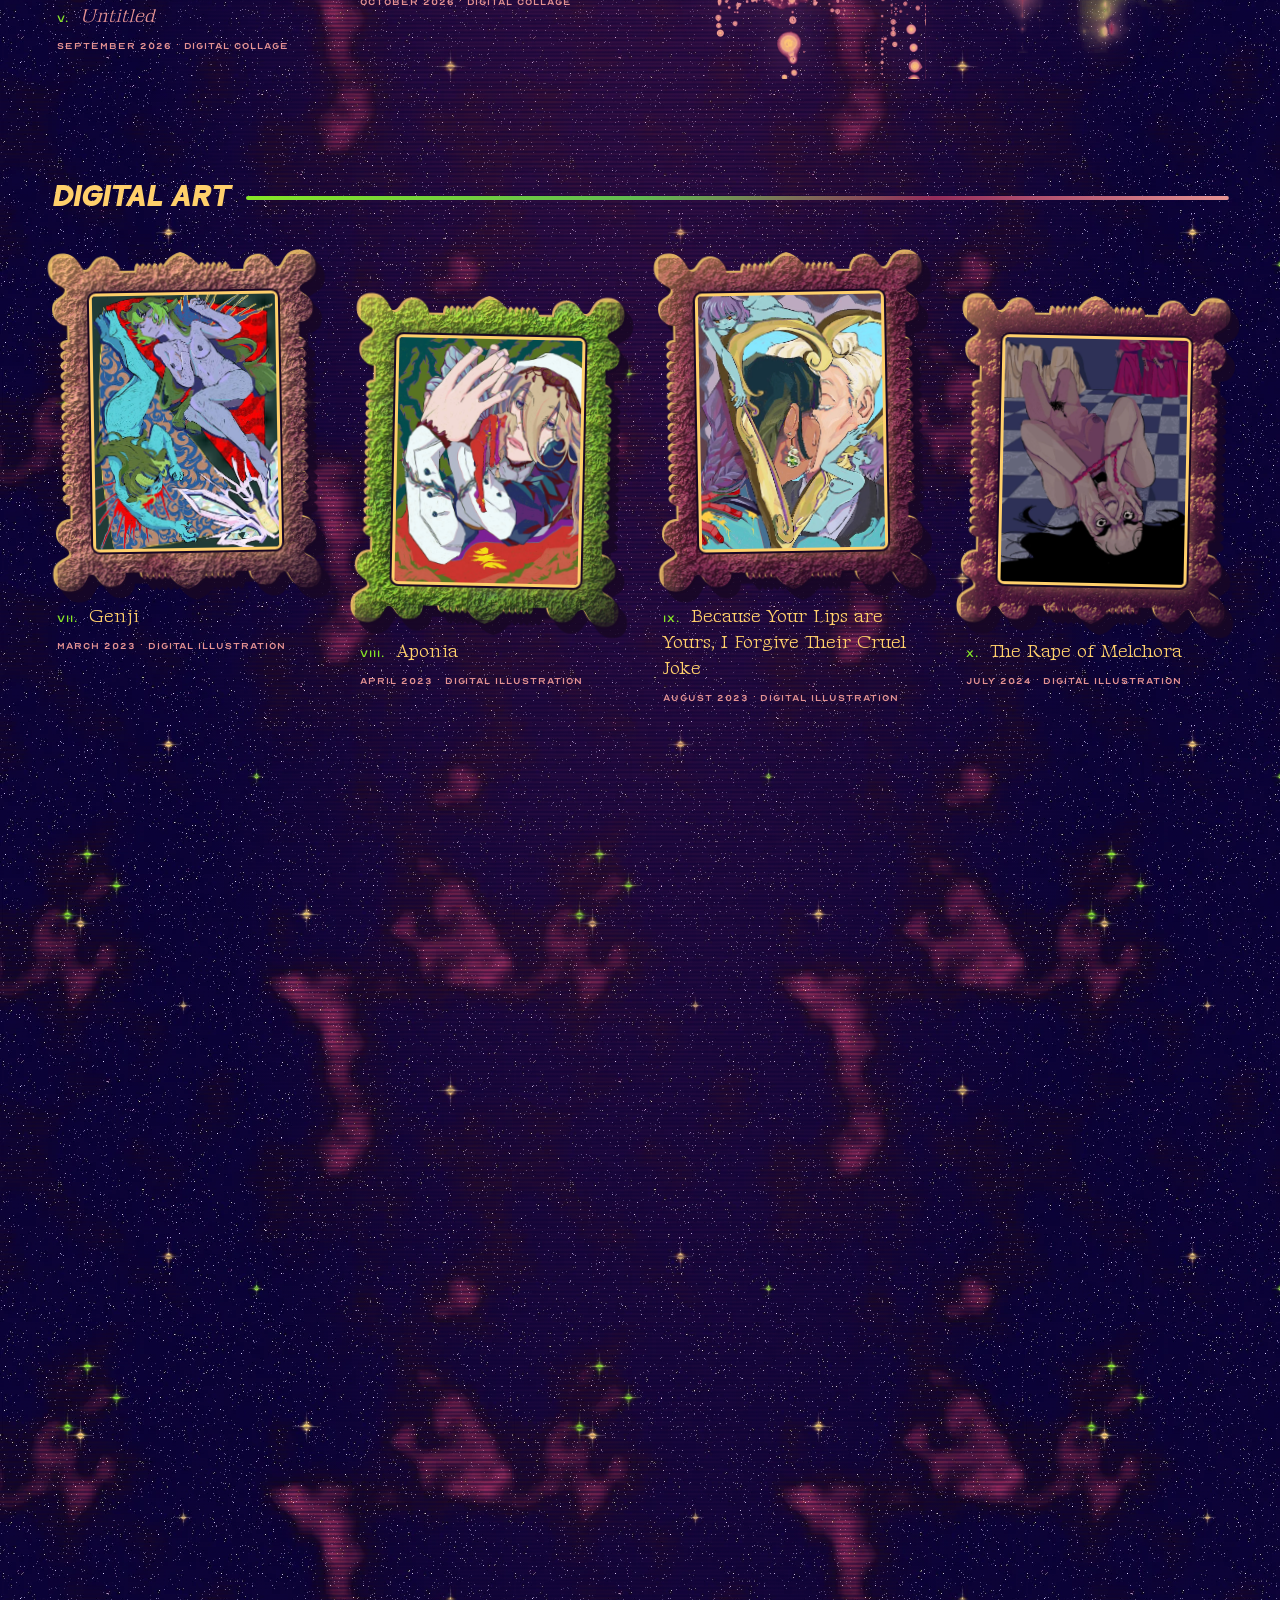
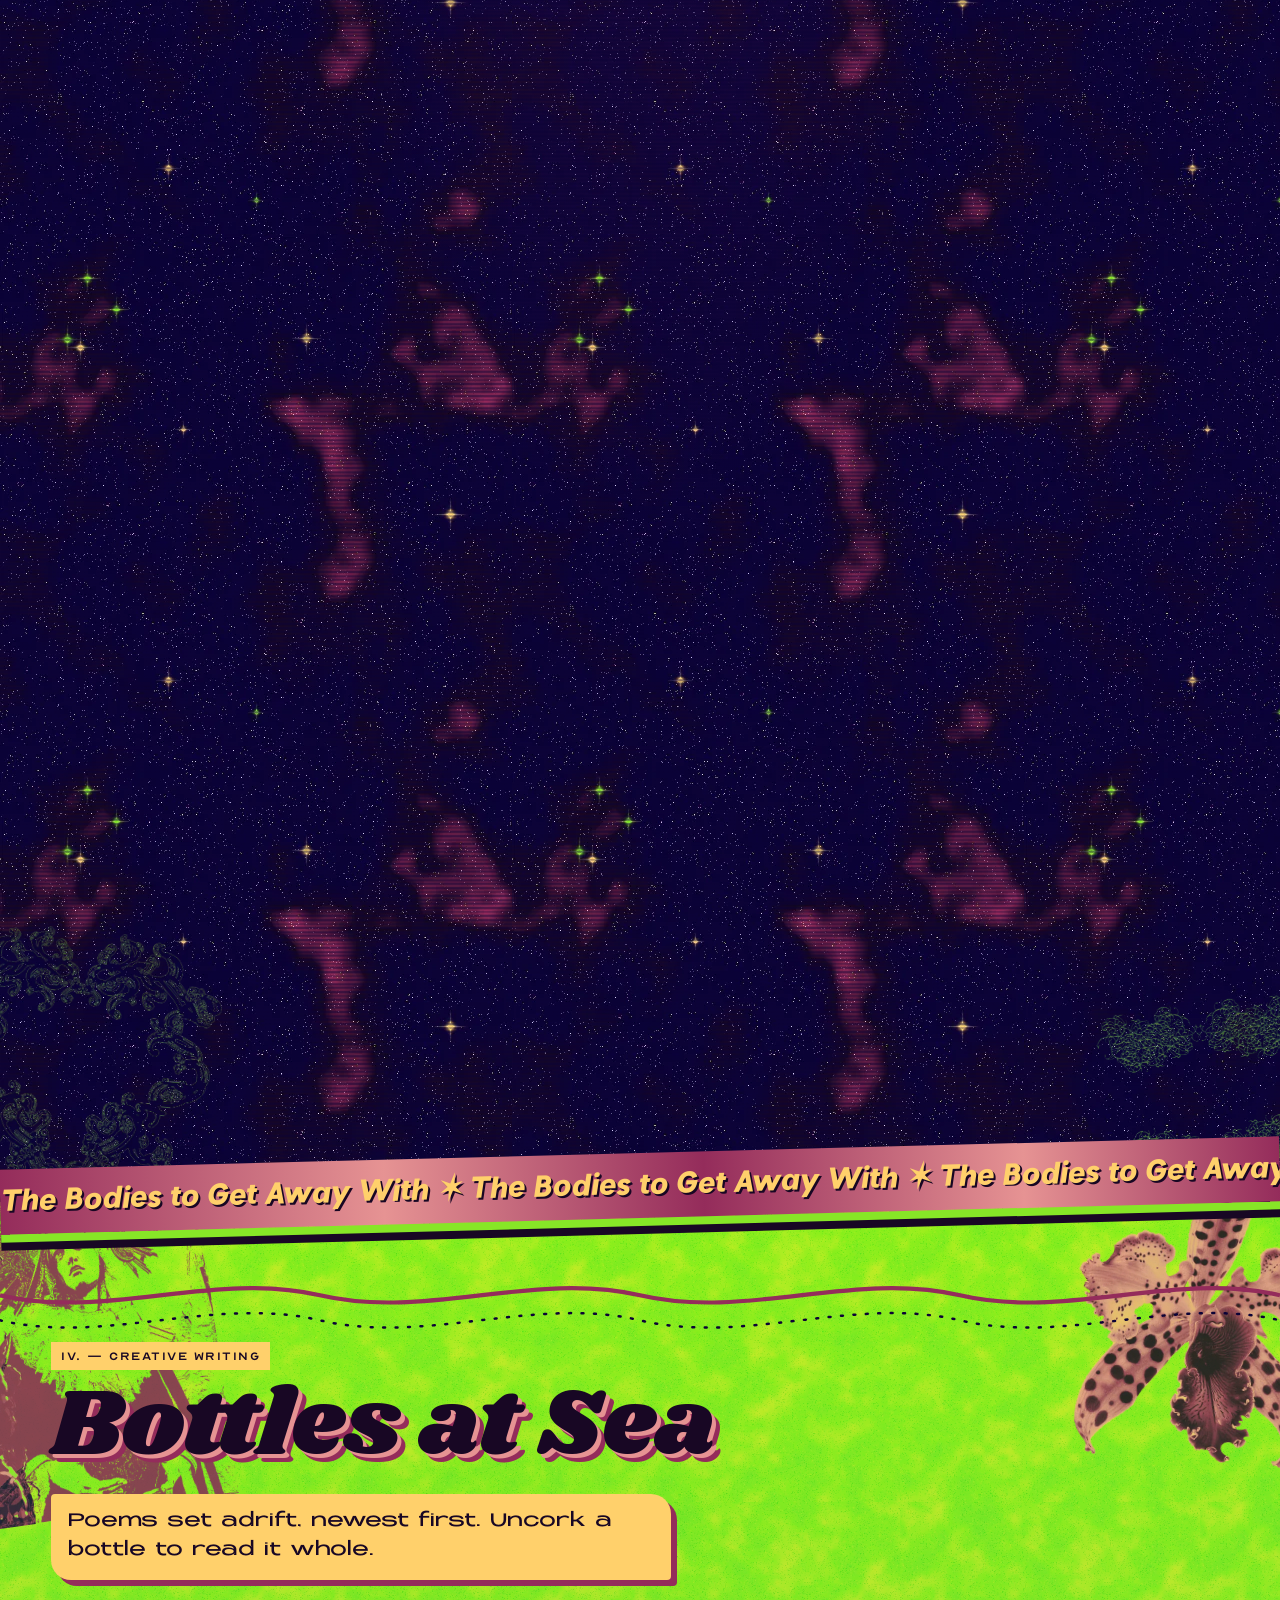
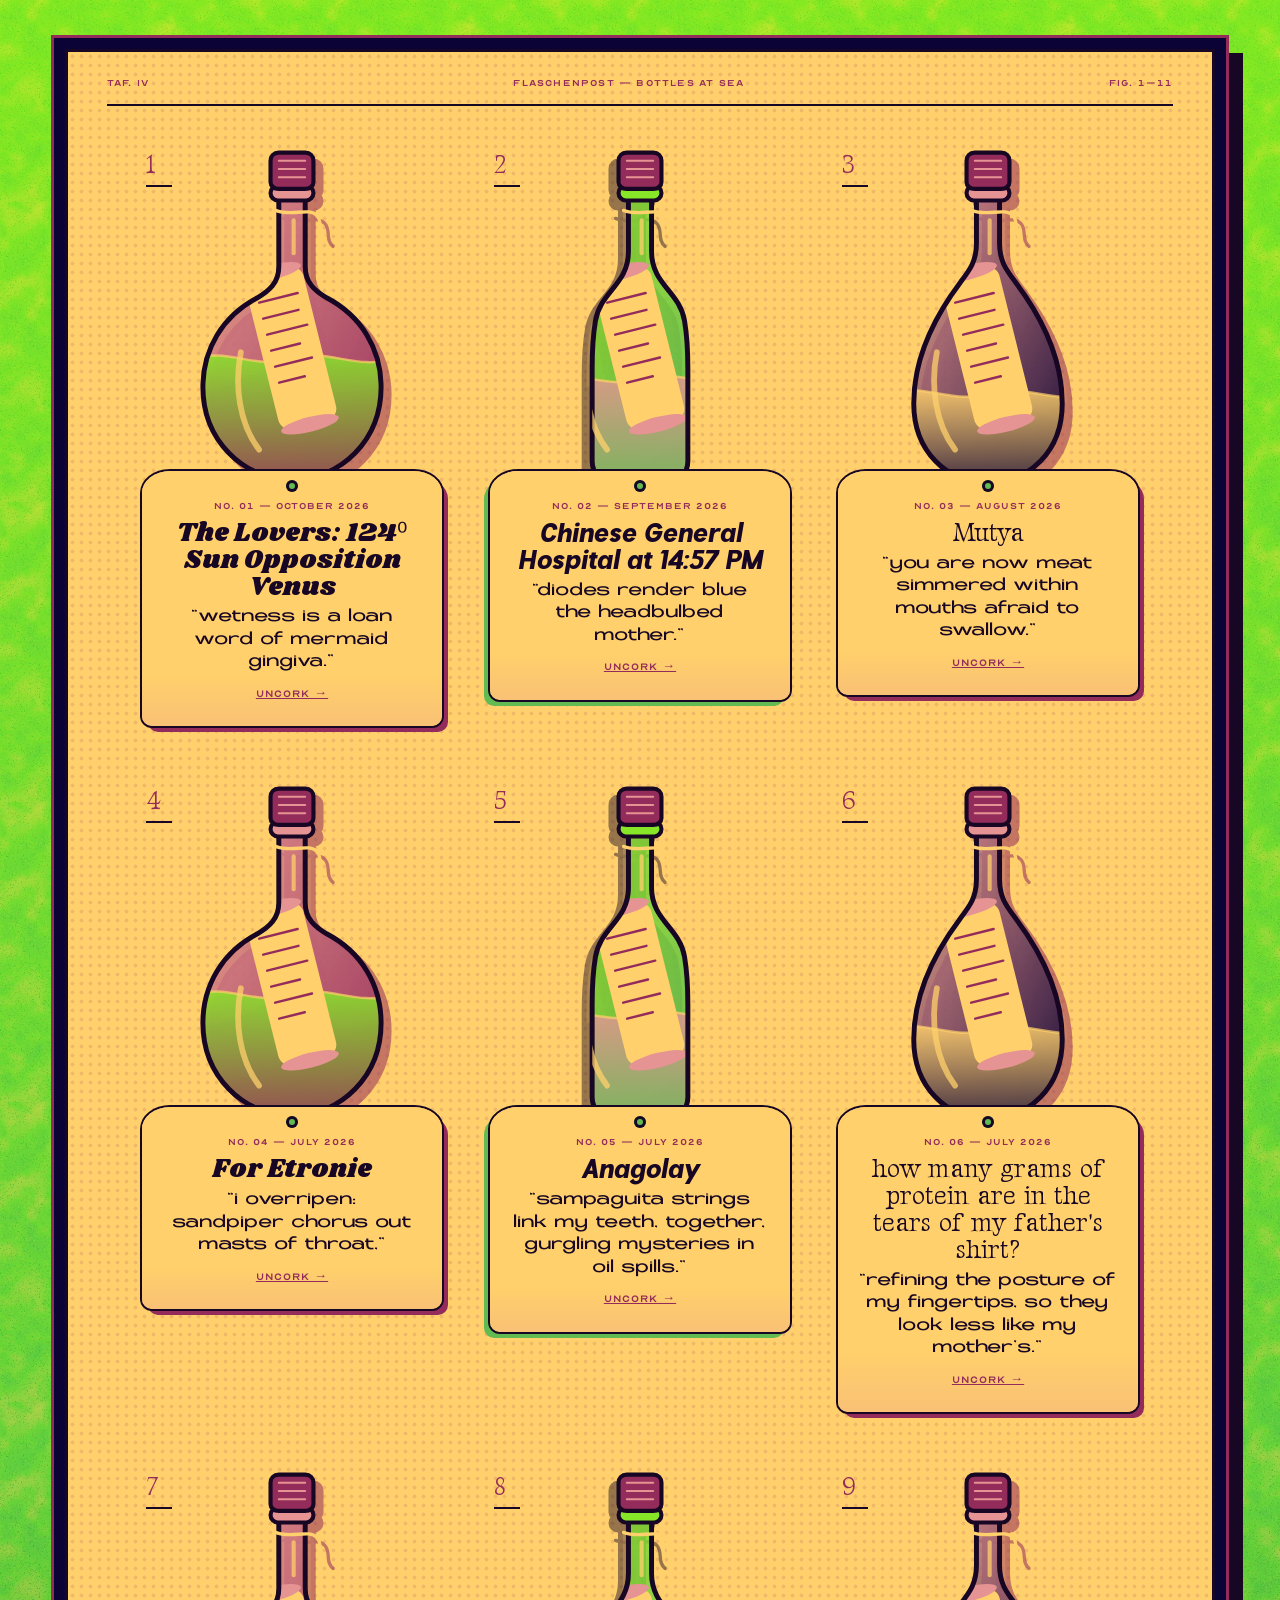
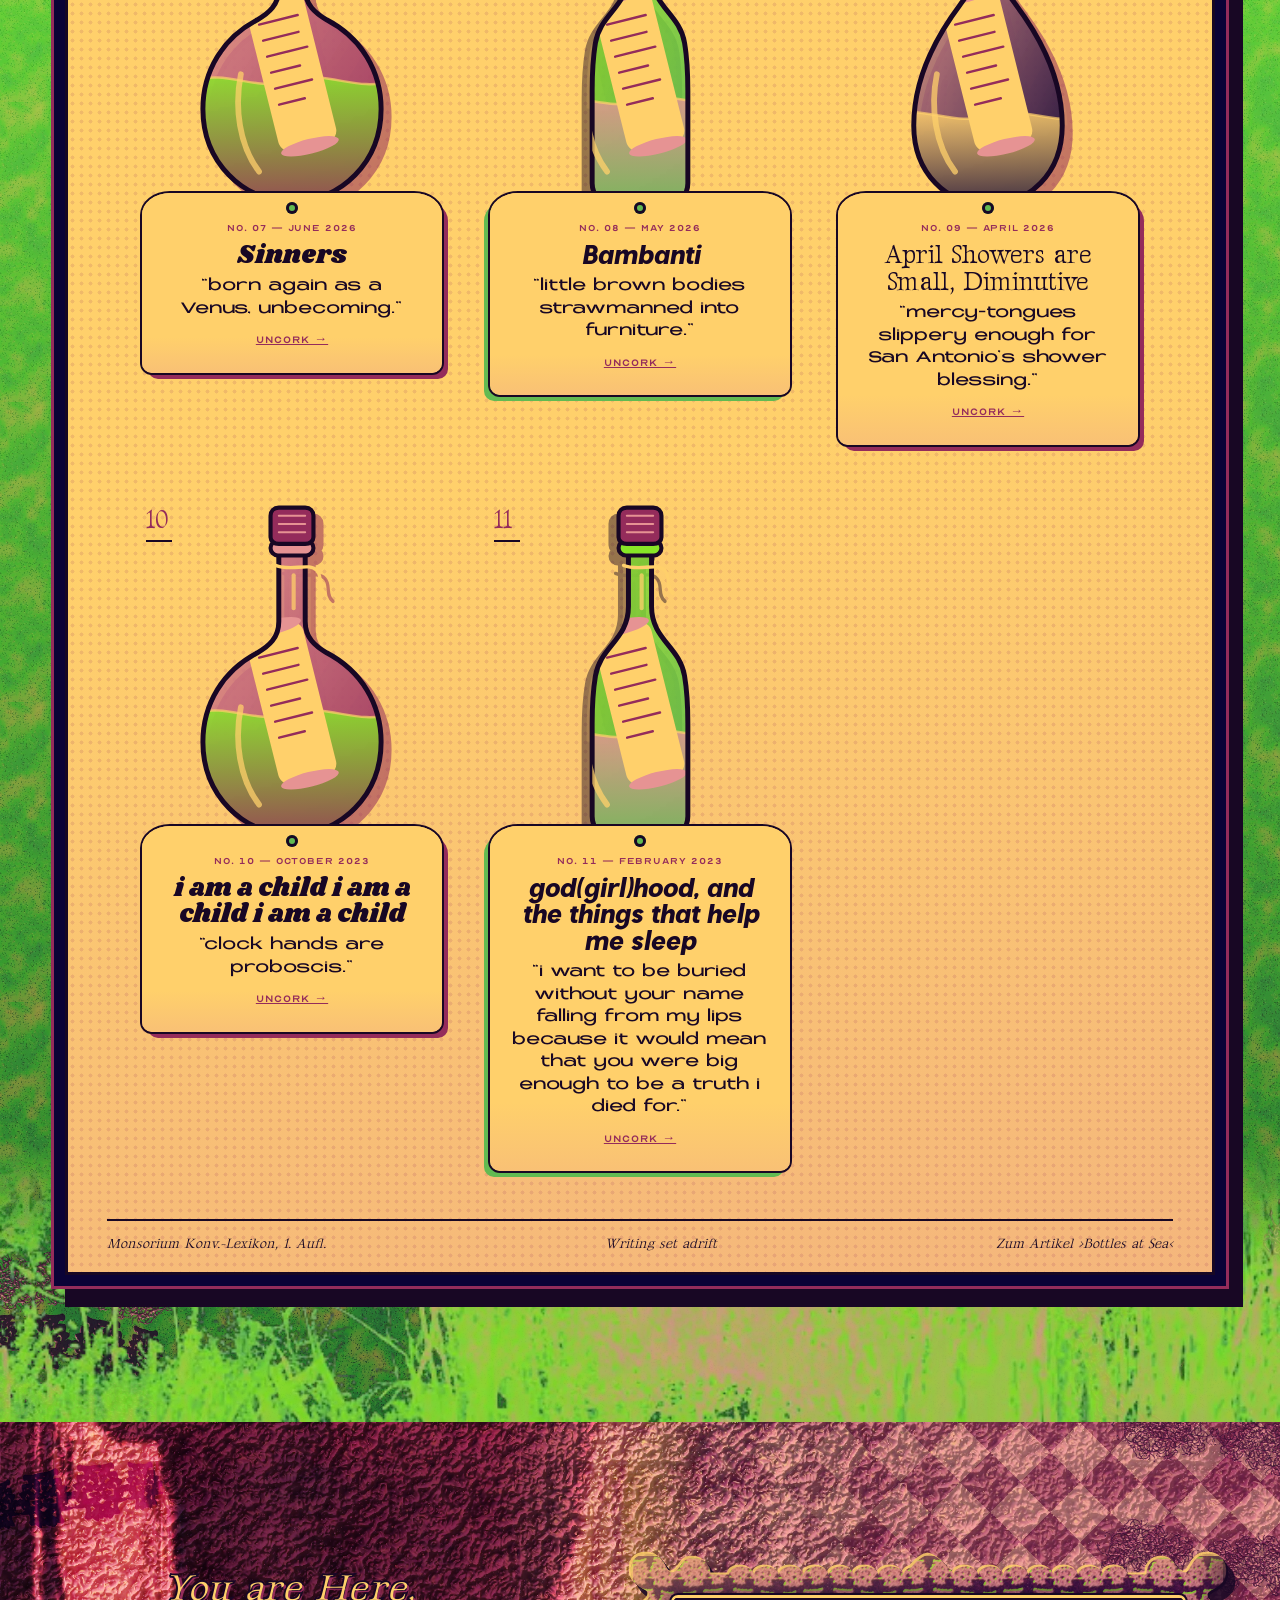
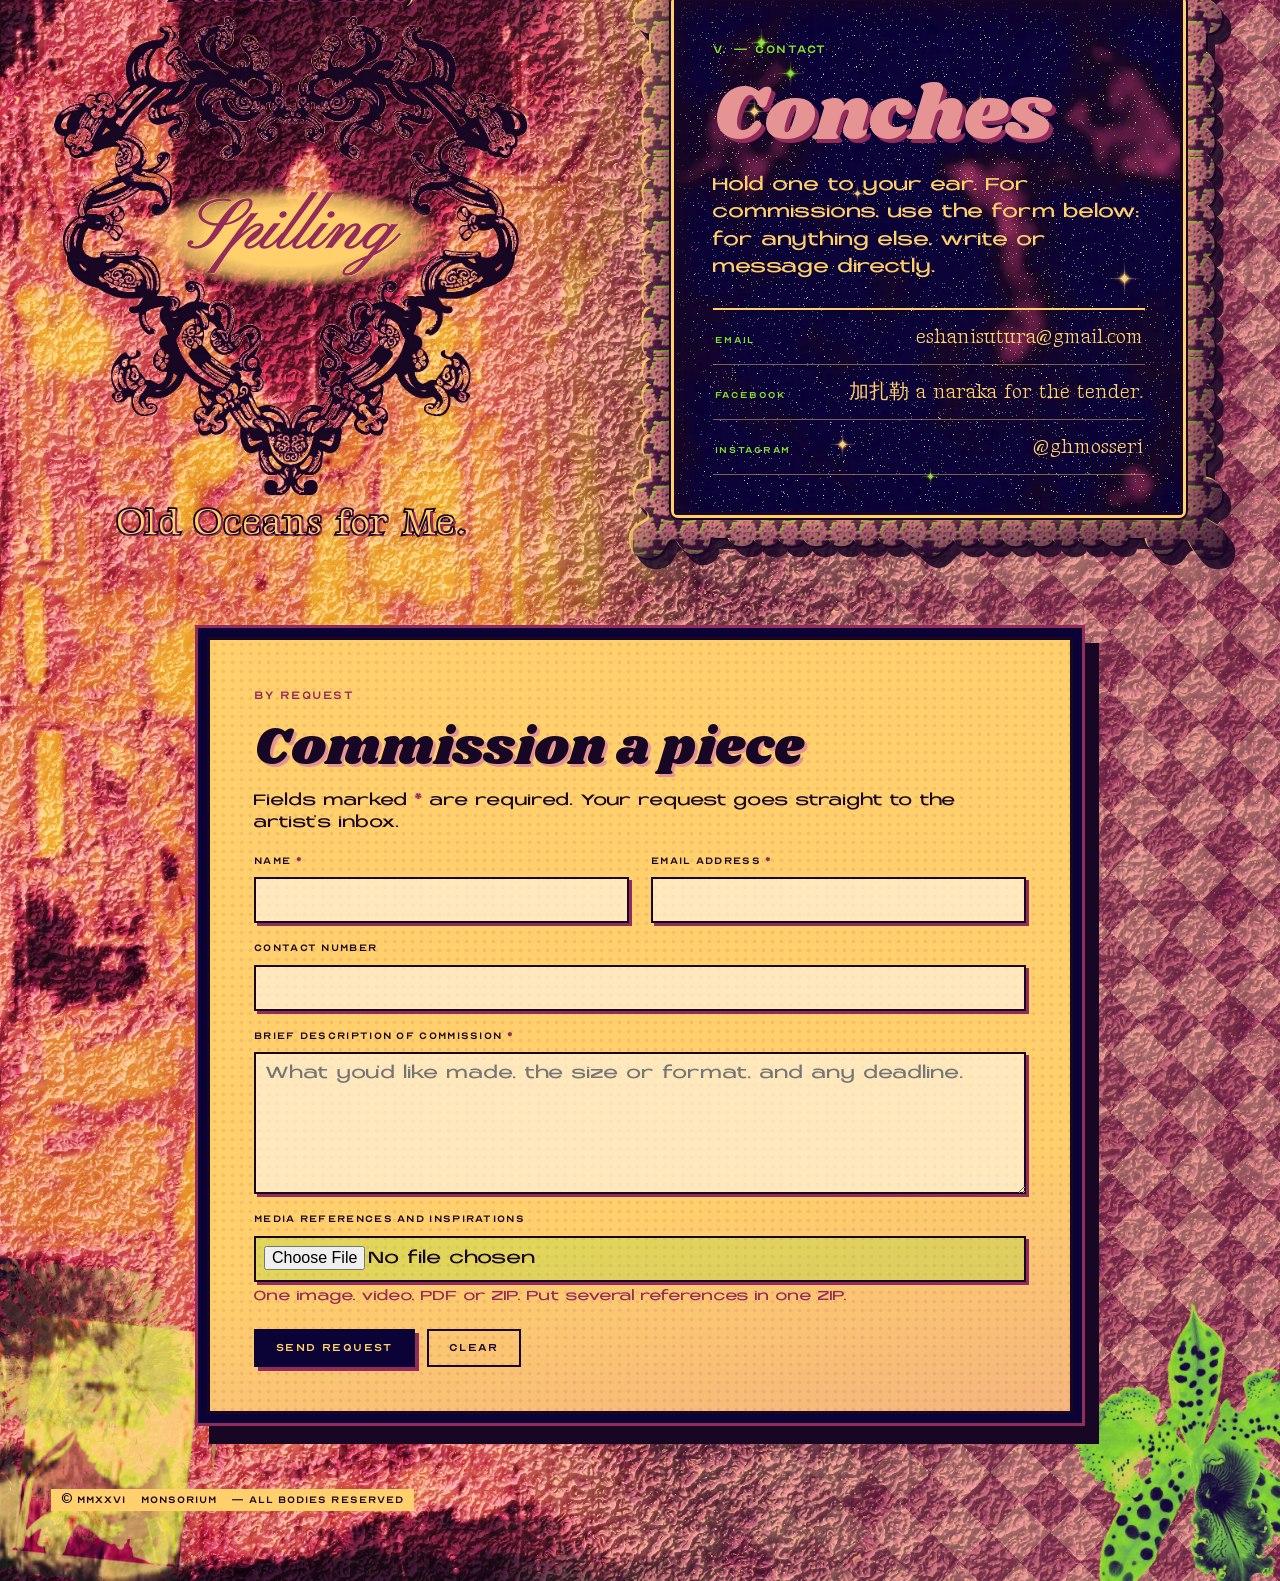
==== commit 39610886: "Add TV5 Dokumentado to the artist's features Co-Authored-By: Claude Opus 5.5 <noreply@anthropic.com>" ====
--- a/index.html
+++ b/index.html
@@ -167,7 +167,7 @@
           <ul class="chips">
             <li><span class="chip__label">Based in</span> Malabon City</li>
             <li><span class="chip__label">Mediums</span> Digital, Traditional, Multimedia</li>
-            <li><span class="chip__label">Featured in</span> <cite>Novice Magazine</cite>, Issue #4 · <cite>WriteTheWorld</cite> Alumni Feature Blog</li>
+            <li><span class="chip__label">Featured in</span> <cite>Novice Magazine</cite>, Issue #4 · <cite>WriteTheWorld</cite> Alumni Feature Blog · <span translate="no">TV5</span> <cite>Dokumentado</cite></li>
           </ul>
         </div>
       </div>
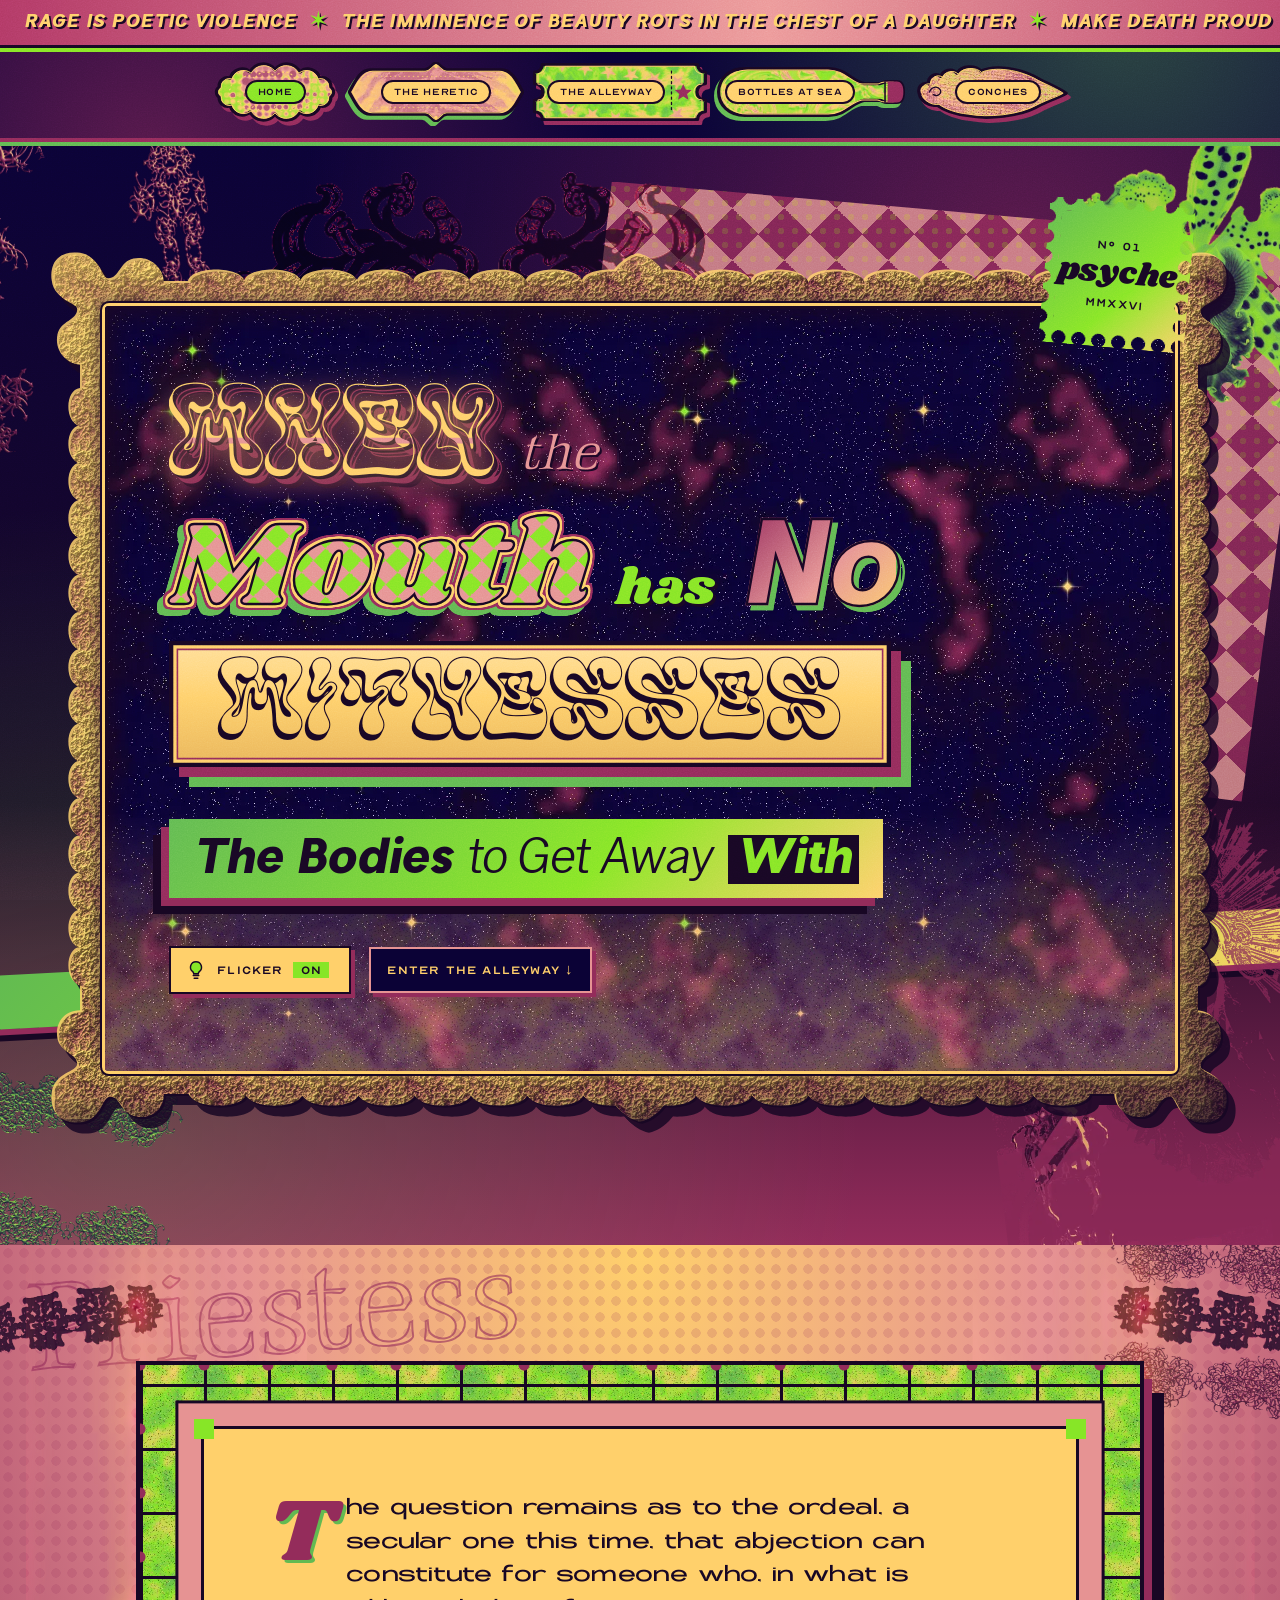
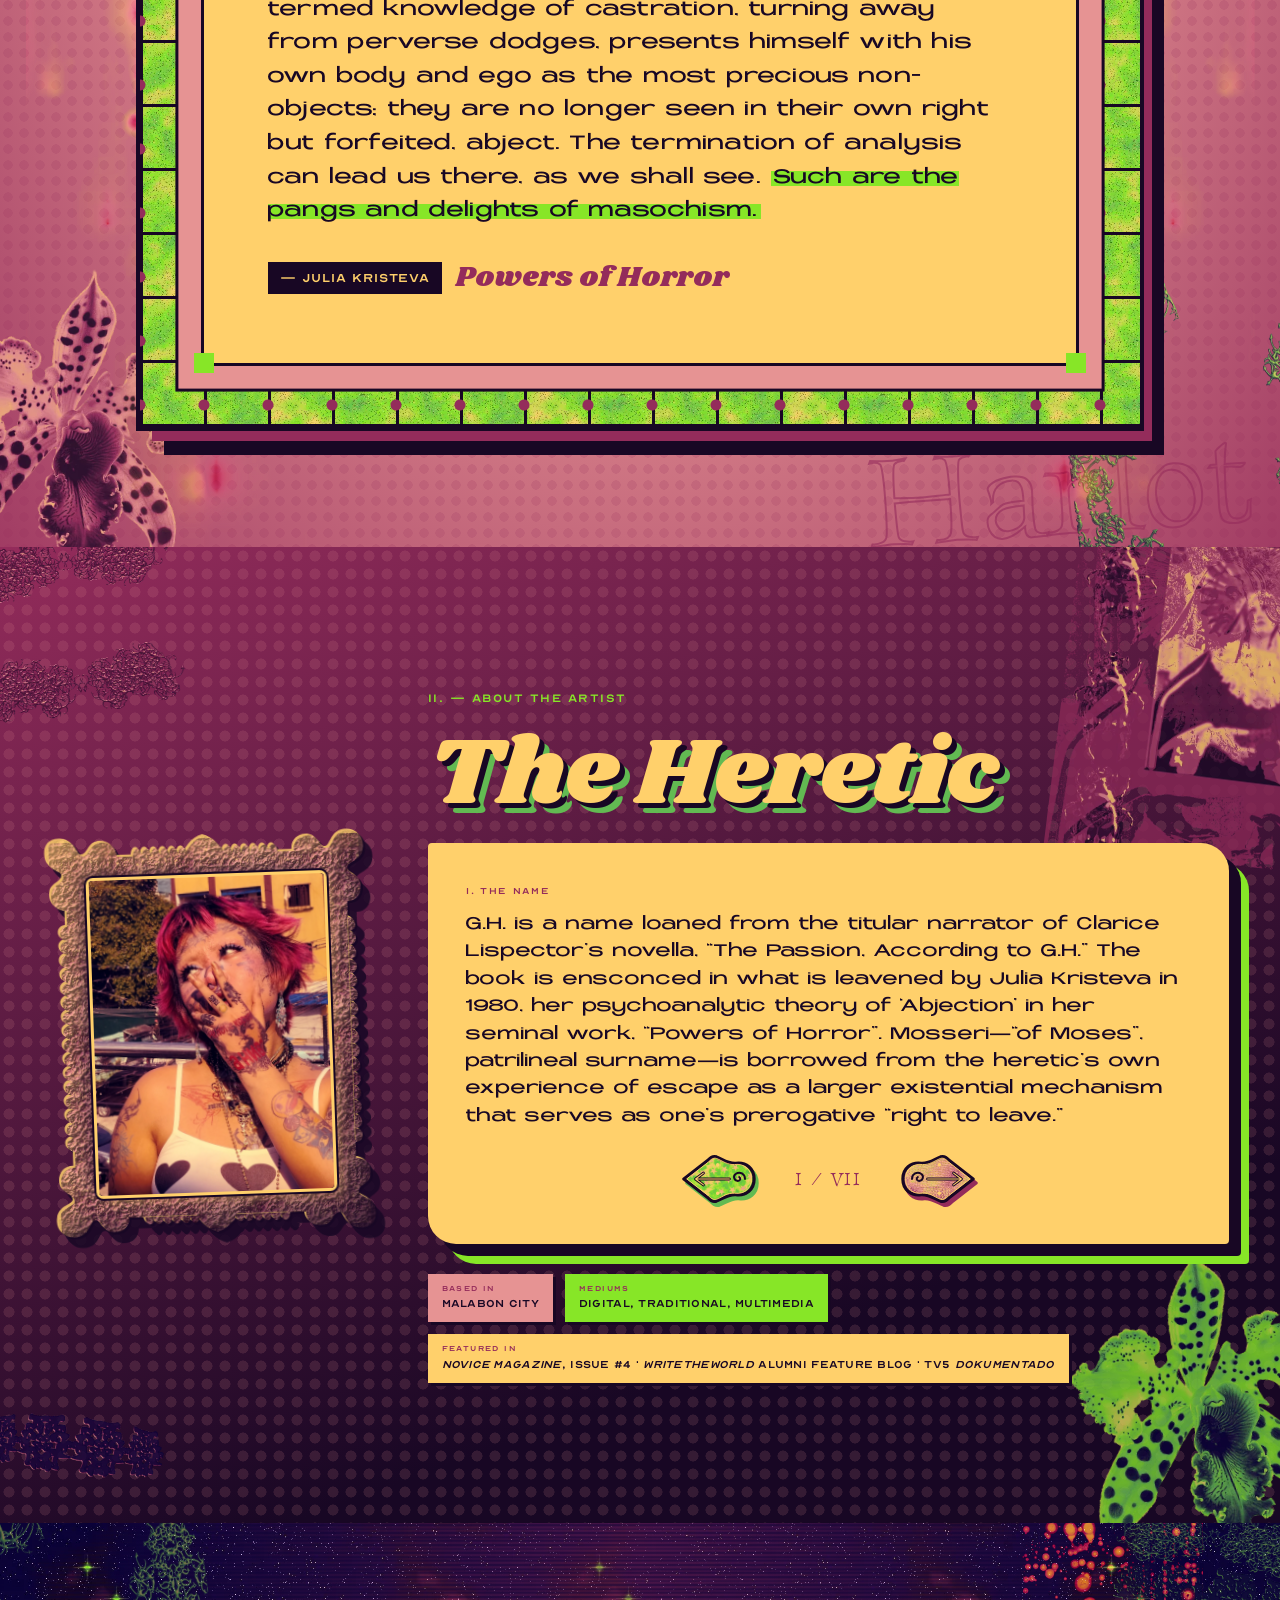
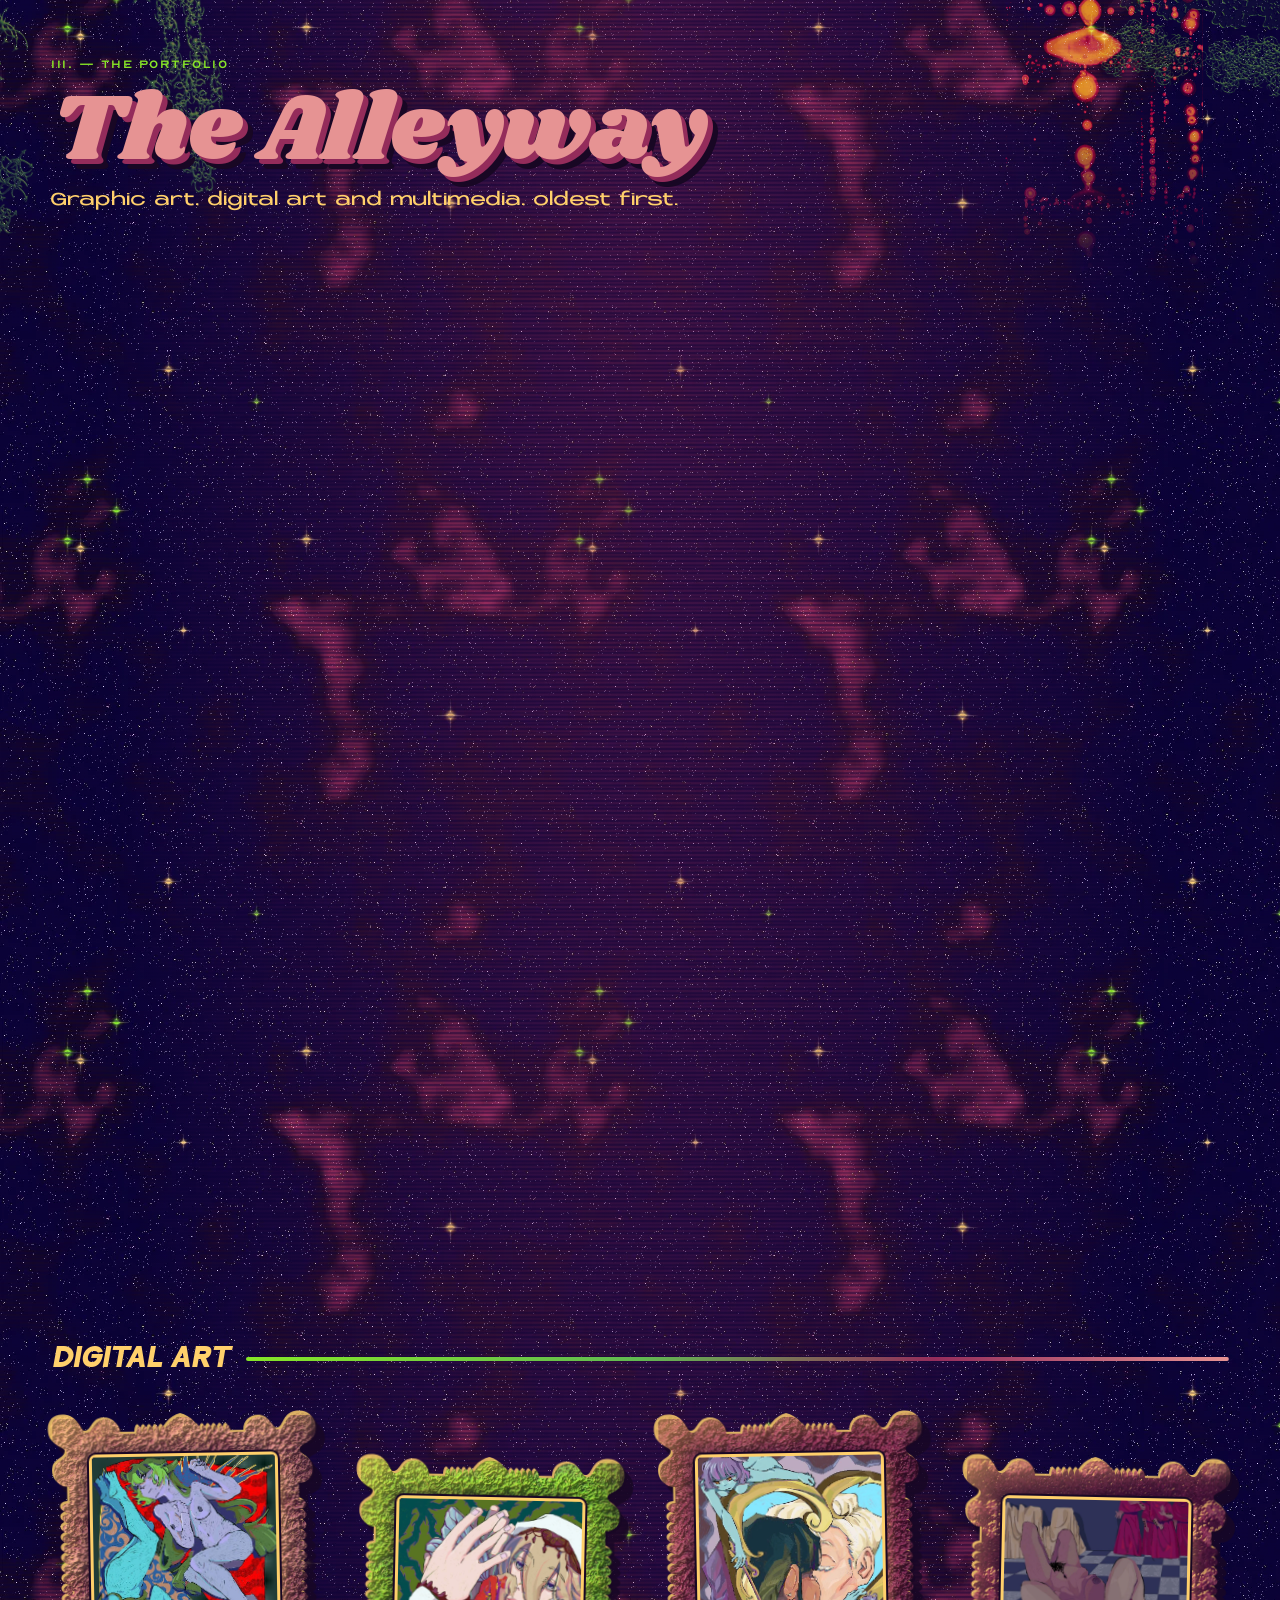
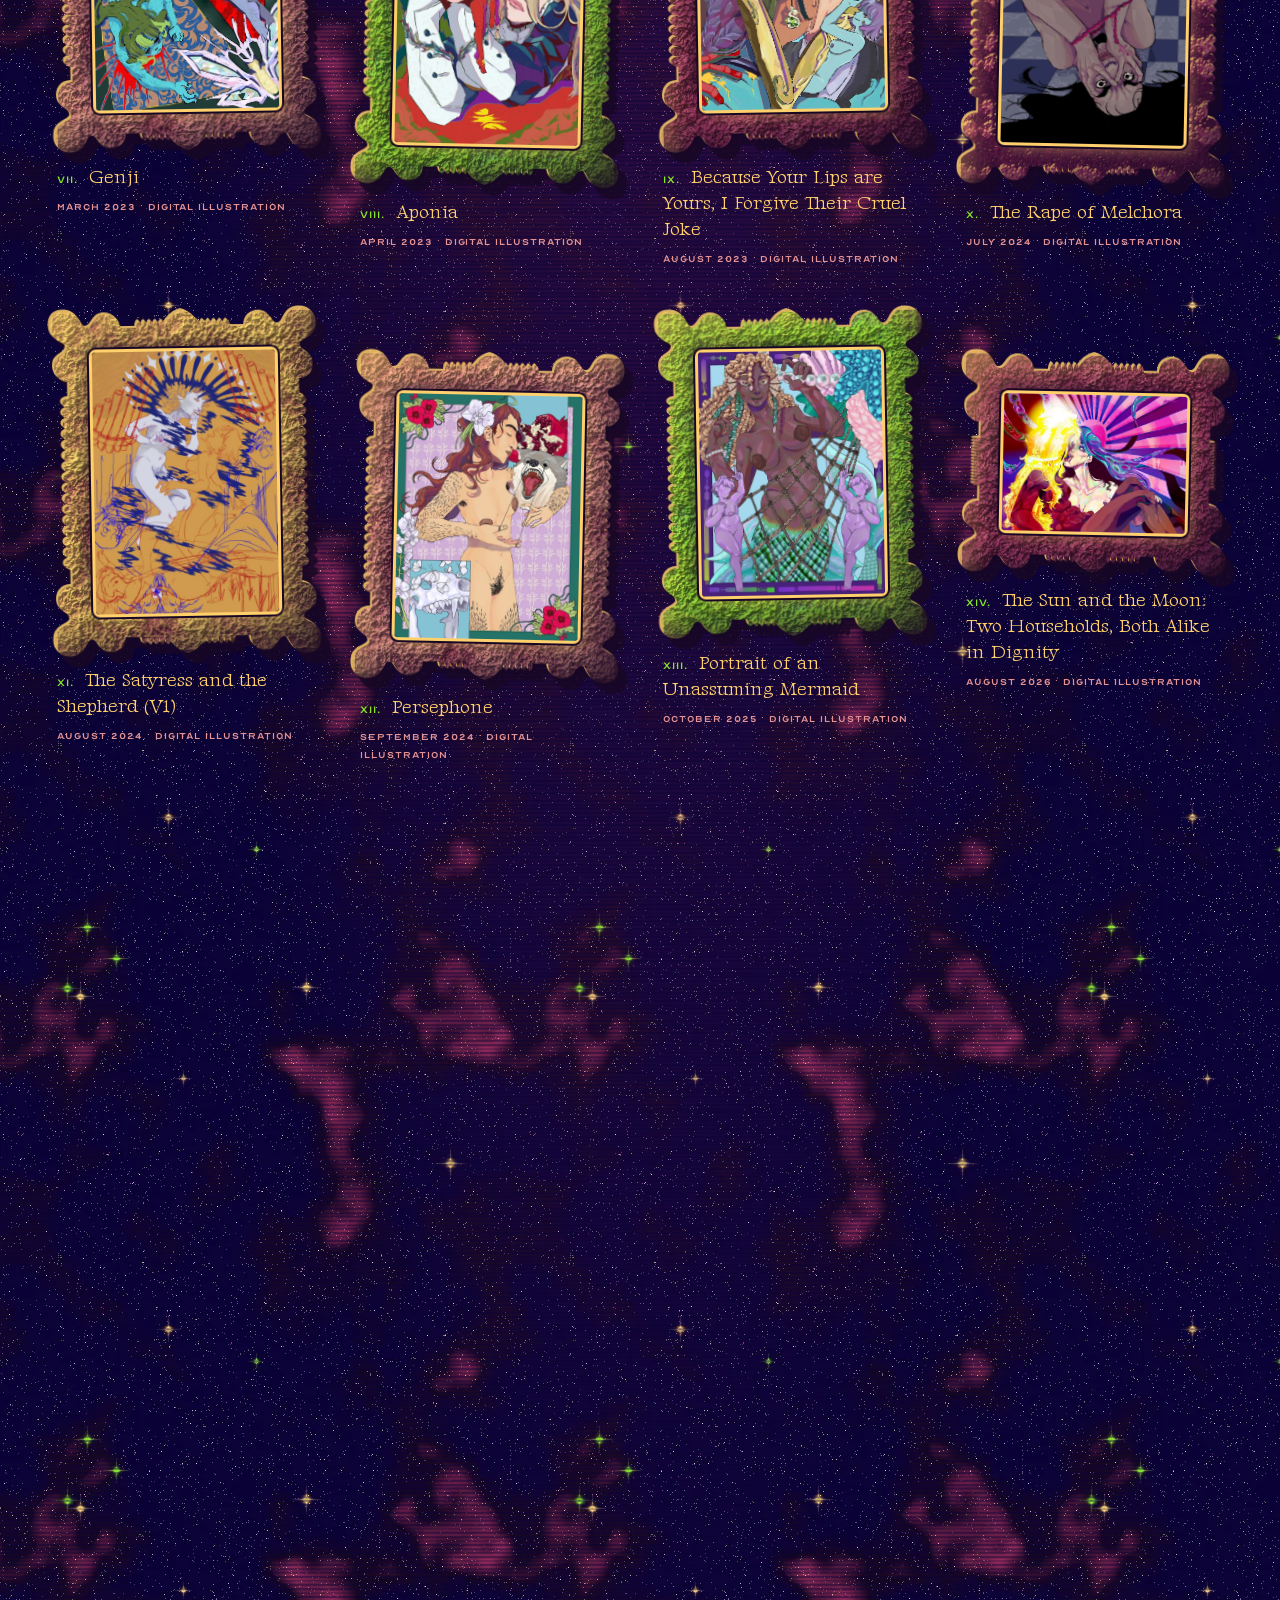
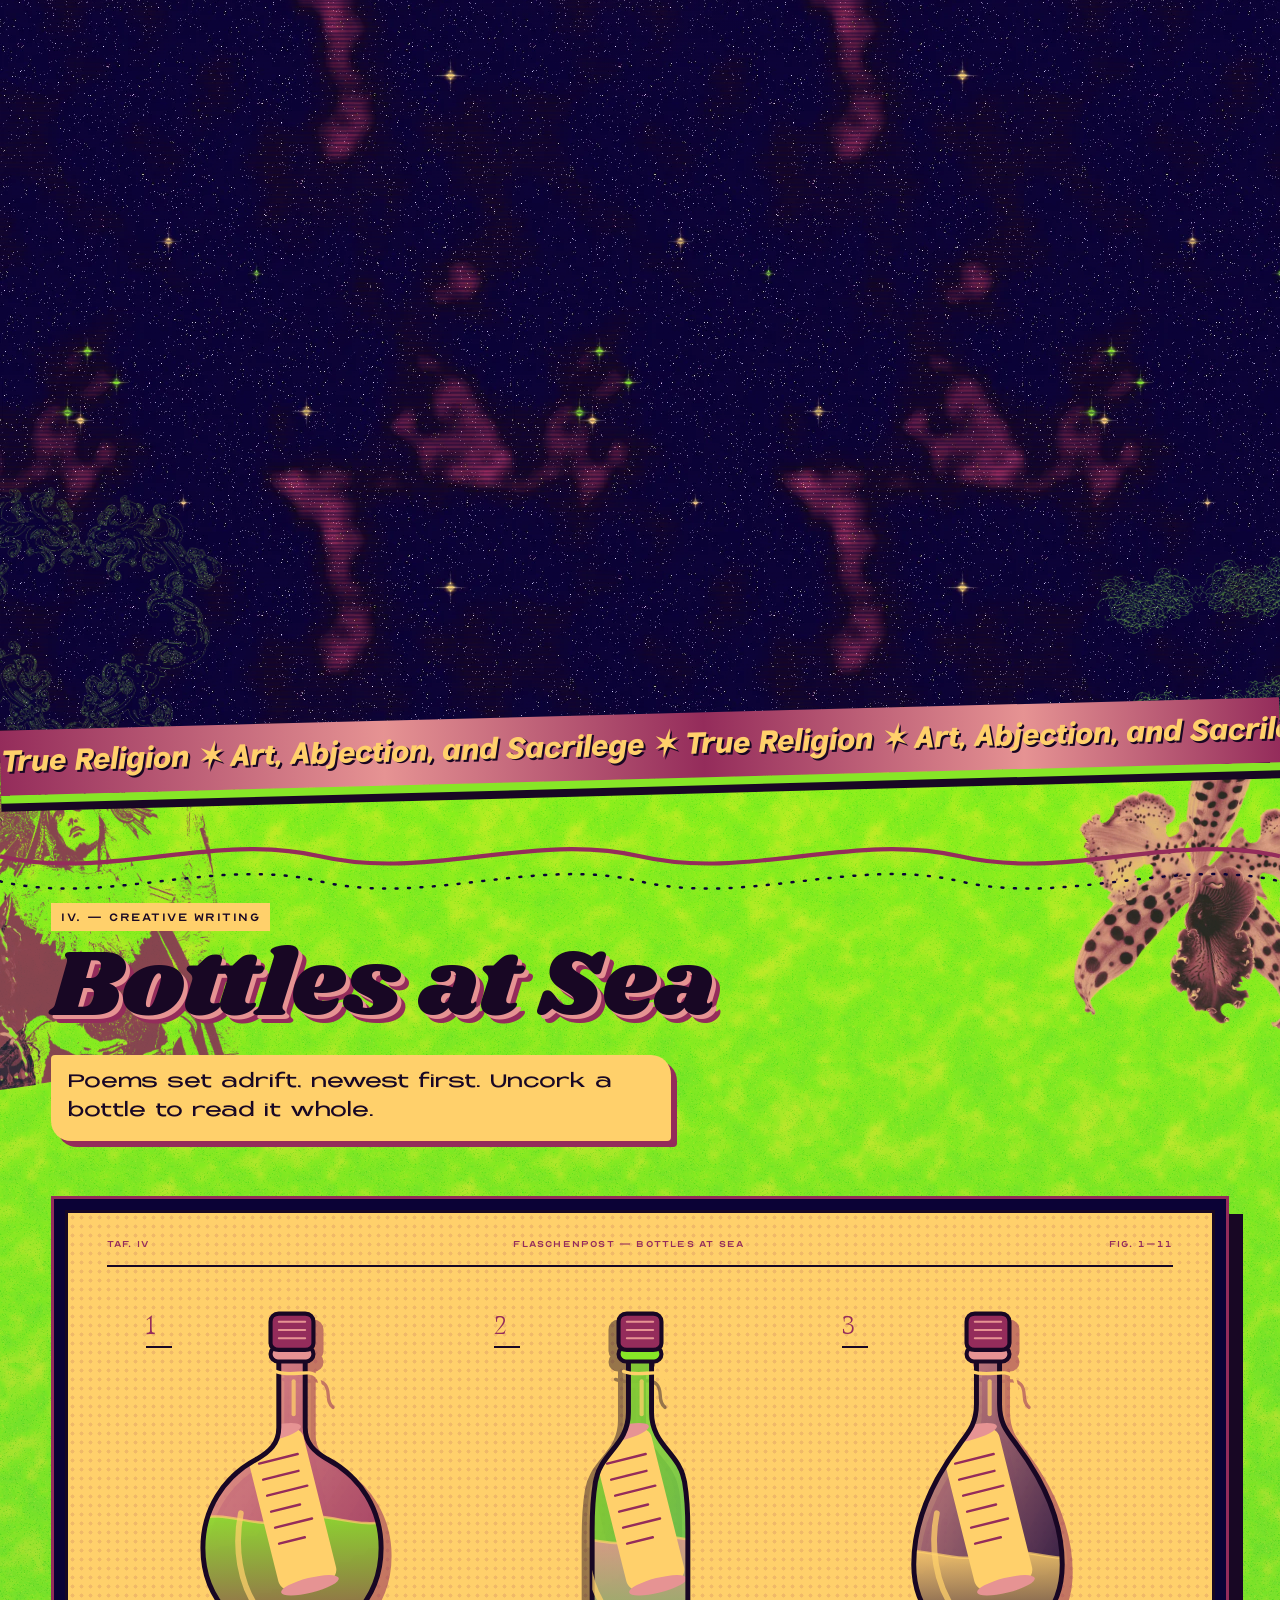
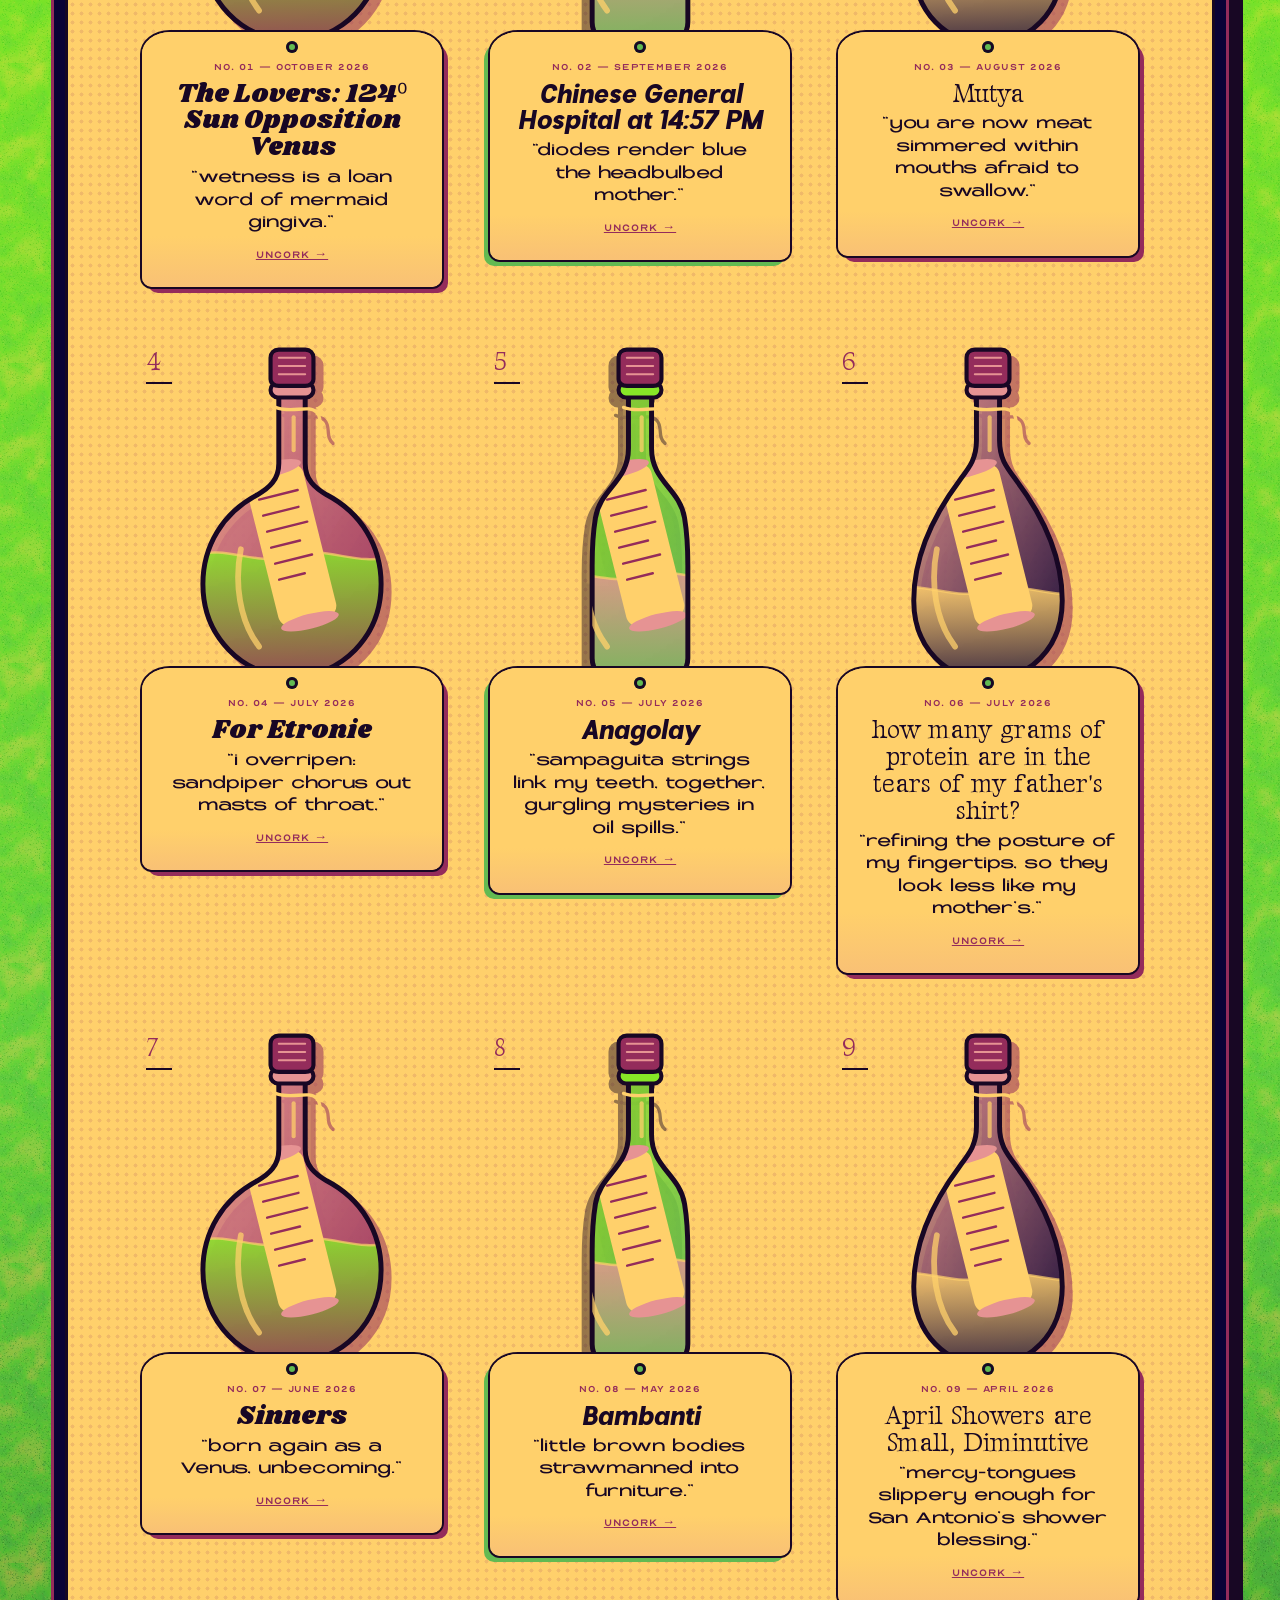
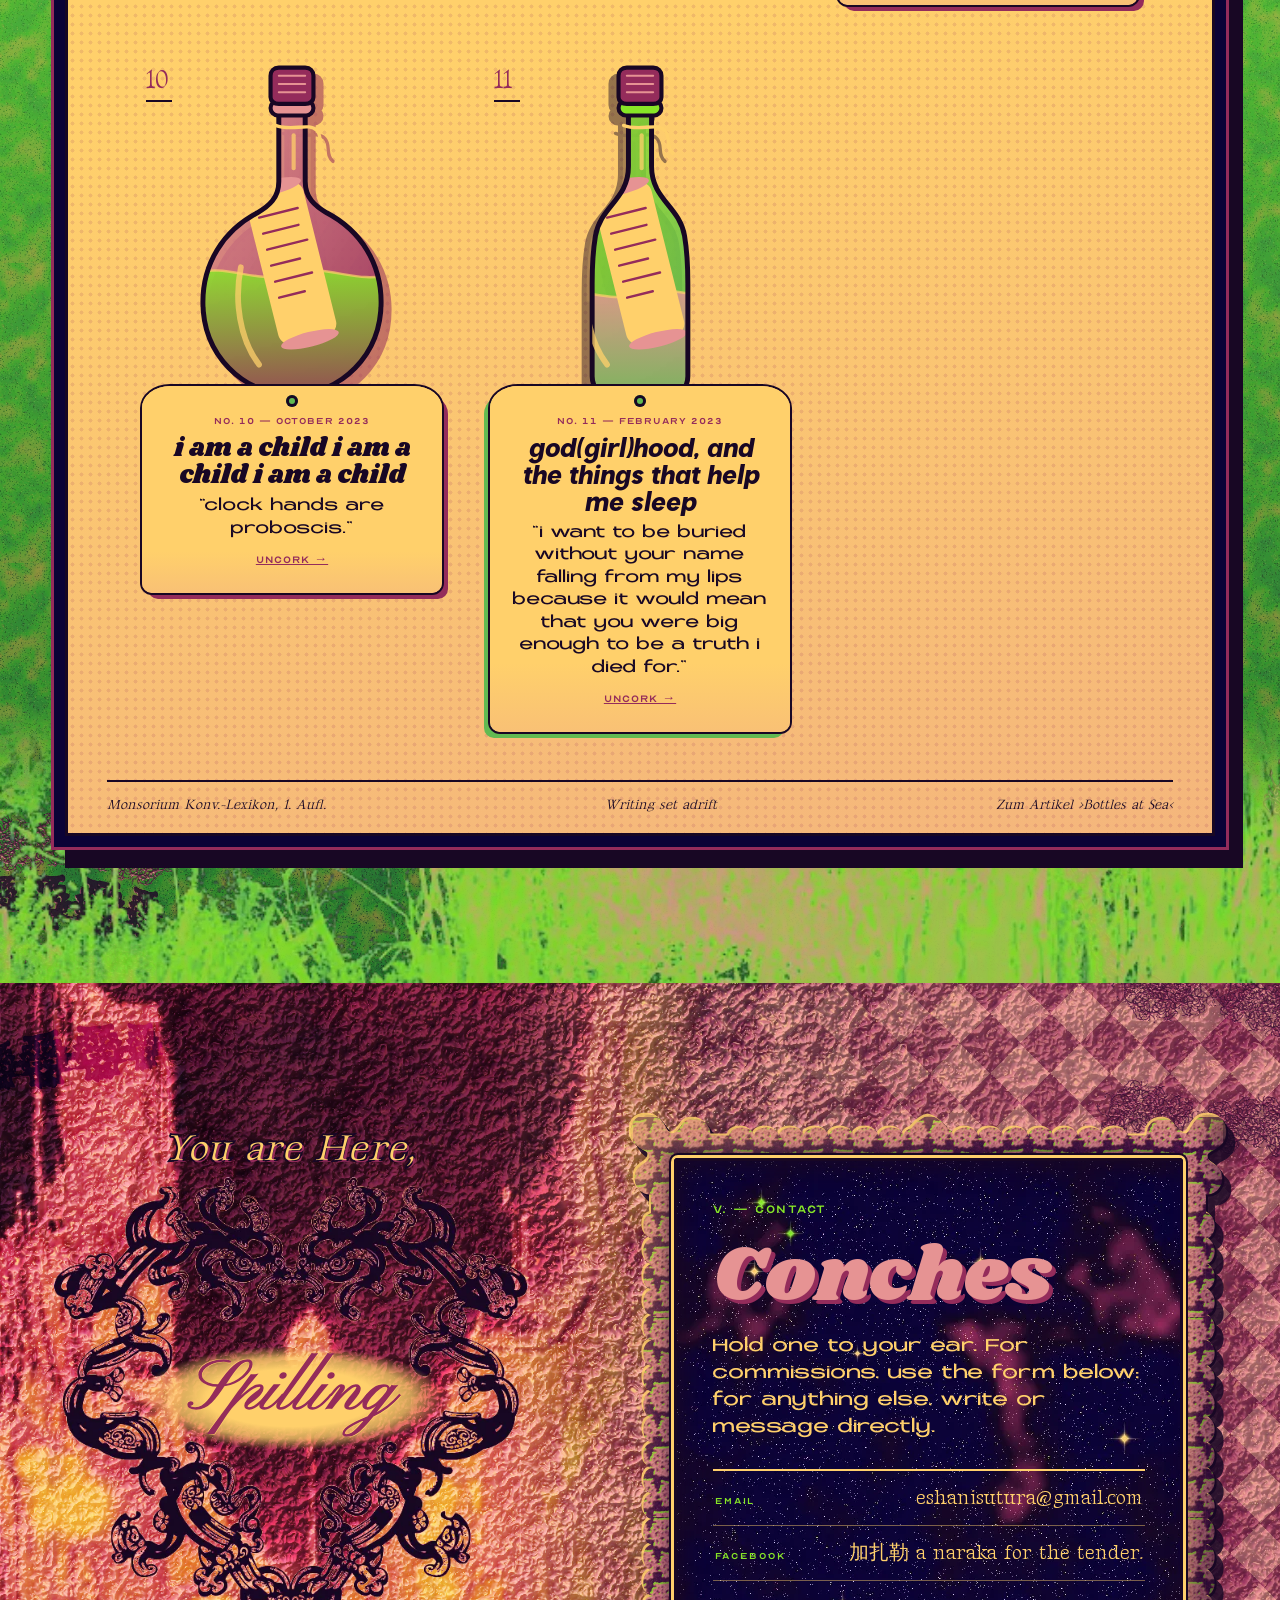
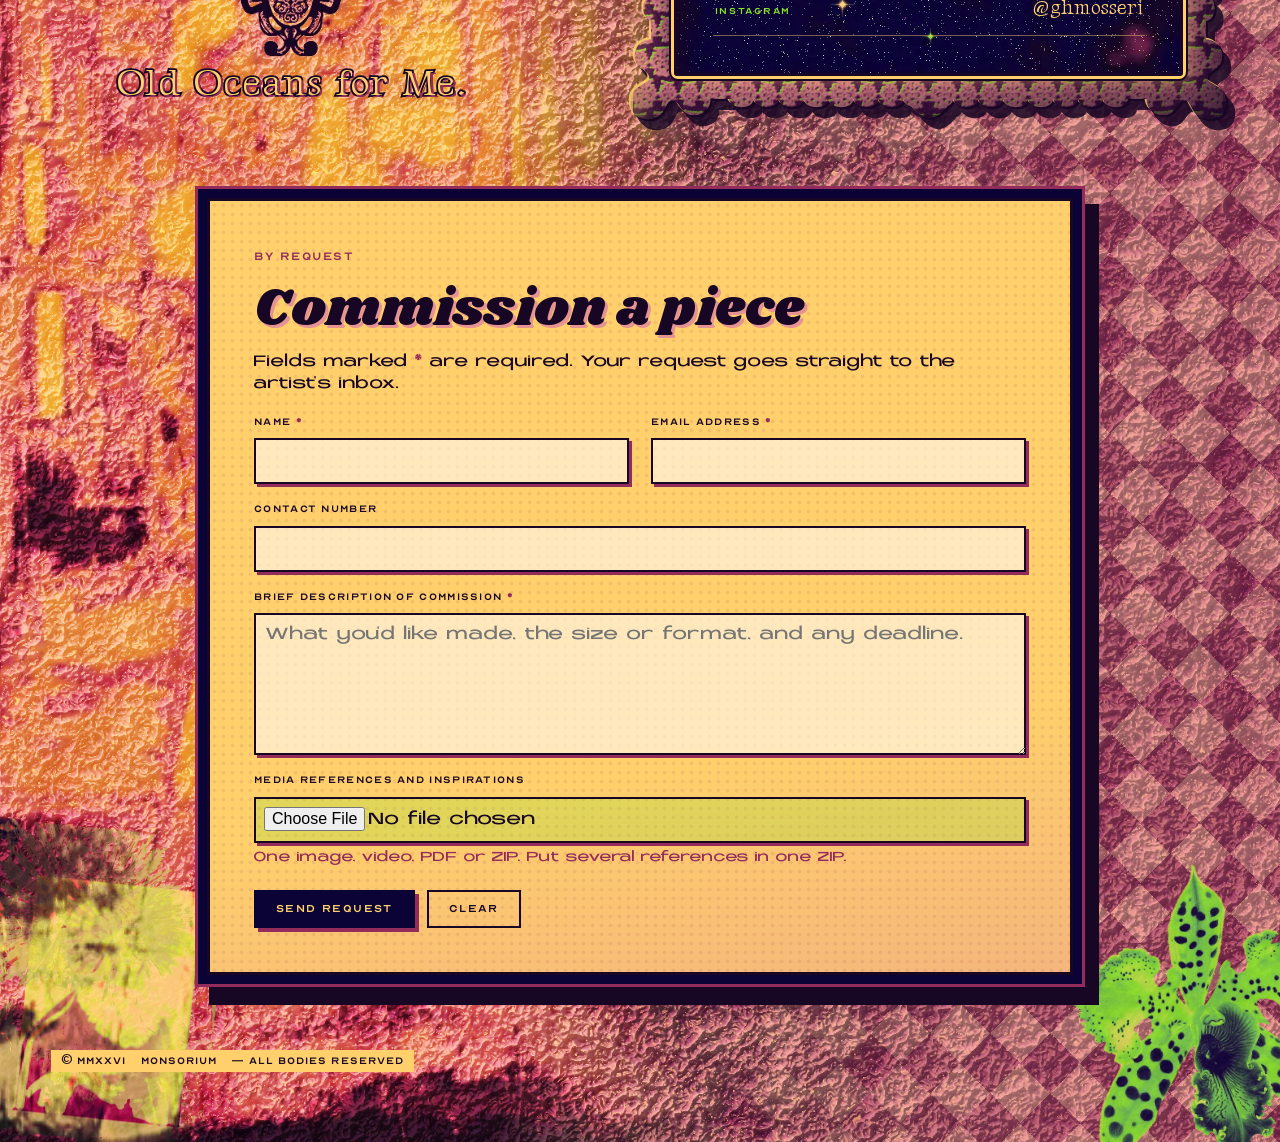
==== commit ee6a6264: "Even out The Heretic's bio carousel; retitle the divider tape Split the three uneven bio parts (280/" ====
--- a/index.html
+++ b/index.html
@@ -145,22 +145,38 @@
           <h2 id="heretic-title" class="section-title">The Heretic</h2>
           <div class="carousel paper" data-carousel aria-roledescription="carousel" aria-label="About the artist">
             <div class="carousel__viewport" aria-live="polite">
-              <article class="carousel__slide" id="heretic-1" aria-roledescription="slide" aria-label="1 of 3">
+              <article class="carousel__slide" id="heretic-1" aria-roledescription="slide" aria-label="1 of 7">
                 <span class="carousel__label">I. The name</span>
-                <p><span translate="no">G.H.</span> is a name loaned from the titular narrator of <span translate="no">Clarice Lispector</span>’s novella, “The Passion, According to <span translate="no">G.H.</span>” The book is ensconced in what is leavened by <span translate="no">Julia Kristeva</span> in 1980, her psychoanalytic theory of ‘Abjection’ in her seminal work, “Powers of Horror”. <span translate="no">Mosseri</span>—“of Moses”, patrilineal surname—is borrowed from the heretic’s own experience of escape as a larger existential mechanism that serves as one’s prerogative “right to leave.” The heretic comes up with the pseudonym of <span translate="no">G.H. Mosseri</span>, the name serving as a symbolic plateau toppled in Kristevan reversal: “<span lang="tl">Bahala na</span>,” or to leave it up to the gods, is not only impractical to <span translate="no">Mosseri</span>, but also impassionate. <span translate="no">Moises</span> was the human conduit for the miracles of Yahweh; thus, it is he who divides the sea, bathes the river in blood, and kills the Egyptian first-born through Him. He bears the sin of God’s wrath, unloading the guilt of God from His shoulders, within which he becomes his own abject—his own not-“I”—such that he dispels the God-ridden guilt from his body, the guilt he is forced to bear. Nevertheless, this guilt is his to carry, this not-<span translate="no">Moises</span> constellation of agony, for the poverty of his spirit lies not in his capacity (or lack of it) to carry said guilt, it lies in his capability to keep the guilt separate from him, cementing it as outside of him—all the more it pulverizes him, all the more it beseeches him.</p>
-              </article>
-              <article class="carousel__slide" id="heretic-2" aria-roledescription="slide" aria-label="2 of 3">
-                <span class="carousel__label">II. The roach</span>
+                <p><span translate="no">G.H.</span> is a name loaned from the titular narrator of <span translate="no">Clarice Lispector</span>’s novella, “The Passion, According to <span translate="no">G.H.</span>” The book is ensconced in what is leavened by <span translate="no">Julia Kristeva</span> in 1980, her psychoanalytic theory of ‘Abjection’ in her seminal work, “Powers of Horror”. <span translate="no">Mosseri</span>—“of Moses”, patrilineal surname—is borrowed from the heretic’s own experience of escape as a larger existential mechanism that serves as one’s prerogative “right to leave.”</p>
+              </article>
+              <article class="carousel__slide" id="heretic-2" aria-roledescription="slide" aria-label="2 of 7">
+                <span class="carousel__label">II. The pseudonym</span>
+                <p>The heretic comes up with the pseudonym of <span translate="no">G.H. Mosseri</span>, the name serving as a symbolic plateau toppled in Kristevan reversal: “<span lang="tl">Bahala na</span>,” or to leave it up to the gods, is not only impractical to <span translate="no">Mosseri</span>, but also impassionate.</p>
+              </article>
+              <article class="carousel__slide" id="heretic-3" aria-roledescription="slide" aria-label="3 of 7">
+                <span class="carousel__label">III. The conduit</span>
+                <p><span translate="no">Moises</span> was the human conduit for the miracles of Yahweh; thus, it is he who divides the sea, bathes the river in blood, and kills the Egyptian first-born through Him. He bears the sin of God’s wrath, unloading the guilt of God from His shoulders, within which he becomes his own abject—his own not-“I”—such that he dispels the God-ridden guilt from his body, the guilt he is forced to bear.</p>
+              </article>
+              <article class="carousel__slide" id="heretic-4" aria-roledescription="slide" aria-label="4 of 7">
+                <span class="carousel__label">IV. The guilt</span>
+                <p>Nevertheless, this guilt is his to carry, this not-<span translate="no">Moises</span> constellation of agony, for the poverty of his spirit lies not in his capacity (or lack of it) to carry said guilt, it lies in his capability to keep the guilt separate from him, cementing it as outside of him—all the more it pulverizes him, all the more it beseeches him.</p>
+              </article>
+              <article class="carousel__slide" id="heretic-5" aria-roledescription="slide" aria-label="5 of 7">
+                <span class="carousel__label">V. The roach</span>
                 <p>Similarly, <span translate="no">G.H.</span> encounters the roach in a pristine wardrobe. Overcome with abjection, she saddles herself in disgust. <em>This putrid insect is not me. This putridity is beyond me.</em> She nonetheless eats the insect after crushing it. It becomes part of her that fascinates and dishevels her.</p>
               </article>
-              <article class="carousel__slide" id="heretic-3" aria-roledescription="slide" aria-label="3 of 3">
-                <span class="carousel__label">III. The heretic</span>
-                <p><span translate="no">G.H. Mosseri</span>, then, is not an innocent monument to <span translate="no">Kristeva</span>. The heretic superimposes themselves against the Abject in every composition of art and literature they find themselves creating. Kristevan in such a way wherein their fascination in that which unsettles them becomes the locus of what they create. As such, they engage in the secular masochism that <span translate="no">Kristeva</span> had identified: erotic mortification is a virtue that leads <span translate="no">G.H.</span> into a faux paradise of real signifiers. Their art, then, is a foremost ode-like attribution towards that which serves as the one to sanctify them, and destroy them altogether.</p>
+              <article class="carousel__slide" id="heretic-6" aria-roledescription="slide" aria-label="6 of 7">
+                <span class="carousel__label">VI. The heretic</span>
+                <p><span translate="no">G.H. Mosseri</span>, then, is not an innocent monument to <span translate="no">Kristeva</span>. The heretic superimposes themselves against the Abject in every composition of art and literature they find themselves creating. Kristevan in such a way wherein their fascination in that which unsettles them becomes the locus of what they create.</p>
+              </article>
+              <article class="carousel__slide" id="heretic-7" aria-roledescription="slide" aria-label="7 of 7">
+                <span class="carousel__label">VII. The sacrament</span>
+                <p>As such, they engage in the secular masochism that <span translate="no">Kristeva</span> had identified: erotic mortification is a virtue that leads <span translate="no">G.H.</span> into a faux paradise of real signifiers. Their art, then, is a foremost ode-like attribution towards that which serves as the one to sanctify them, and destroy them altogether.</p>
               </article>
             </div>
             <div class="carousel__controls">
               <button class="arrow-btn arrow-btn--prev" type="button" data-carousel-prev aria-label="Previous part"></button>
-              <span class="carousel__count" data-carousel-count>1 / 3</span>
+              <span class="carousel__count" data-carousel-count>I / VII</span>
               <button class="arrow-btn" type="button" data-carousel-next aria-label="Next part"></button>
             </div>
           </div>
@@ -278,7 +294,7 @@
       </div>
     </section>
 
-    <div class="tape" aria-hidden="true"><span>The Bodies to Get Away With ✶ The Bodies to Get Away With ✶ The Bodies to Get Away With ✶ The Bodies to Get Away With ✶</span></div>
+    <div class="tape" aria-hidden="true"><span>True Religion ✶ Art, Abjection, and Sacrilege ✶ True Religion ✶ Art, Abjection, and Sacrilege ✶ True Religion ✶ Art, Abjection, and Sacrilege ✶</span></div>
 
     <!-- ===================== BOTTLES AT SEA — writing ===================== -->
     <section id="bottles" class="bottles" aria-labelledby="bottles-title">
--- a/styles.css
+++ b/styles.css
@@ -686,7 +686,7 @@
 .bottle:hover .bottle__glass { animation-duration: 1.6s; }
 
 /* =========================================================
-   CAROUSELS — The Heretic's three parts; the poem reading room.
+   CAROUSELS — The Heretic's seven parts; the poem reading room.
    Without JS every slide simply shows, one after another.
    ========================================================= */
 .carousel:focus-within { outline: none; }
@@ -725,6 +725,11 @@
 .heretic .carousel { width: 100%; }
 .heretic .carousel__slide p { margin: 0; }
 .heretic .carousel__slide em { font-style: italic; color: var(--plum); }
+/* every part shares one grid cell, so the paper keeps the height of the longest
+   and the arrows never move as the parts turn */
+.js .heretic .carousel.is-ready .carousel__viewport { display: grid; }
+.js .heretic .carousel.is-ready .carousel__slide { display: block; grid-area: 1 / 1; visibility: hidden; }
+.js .heretic .carousel.is-ready .carousel__slide.is-current { visibility: visible; }
 
 /* =========================================================
    THE ALLEYWAY — the viewing room (art.html)
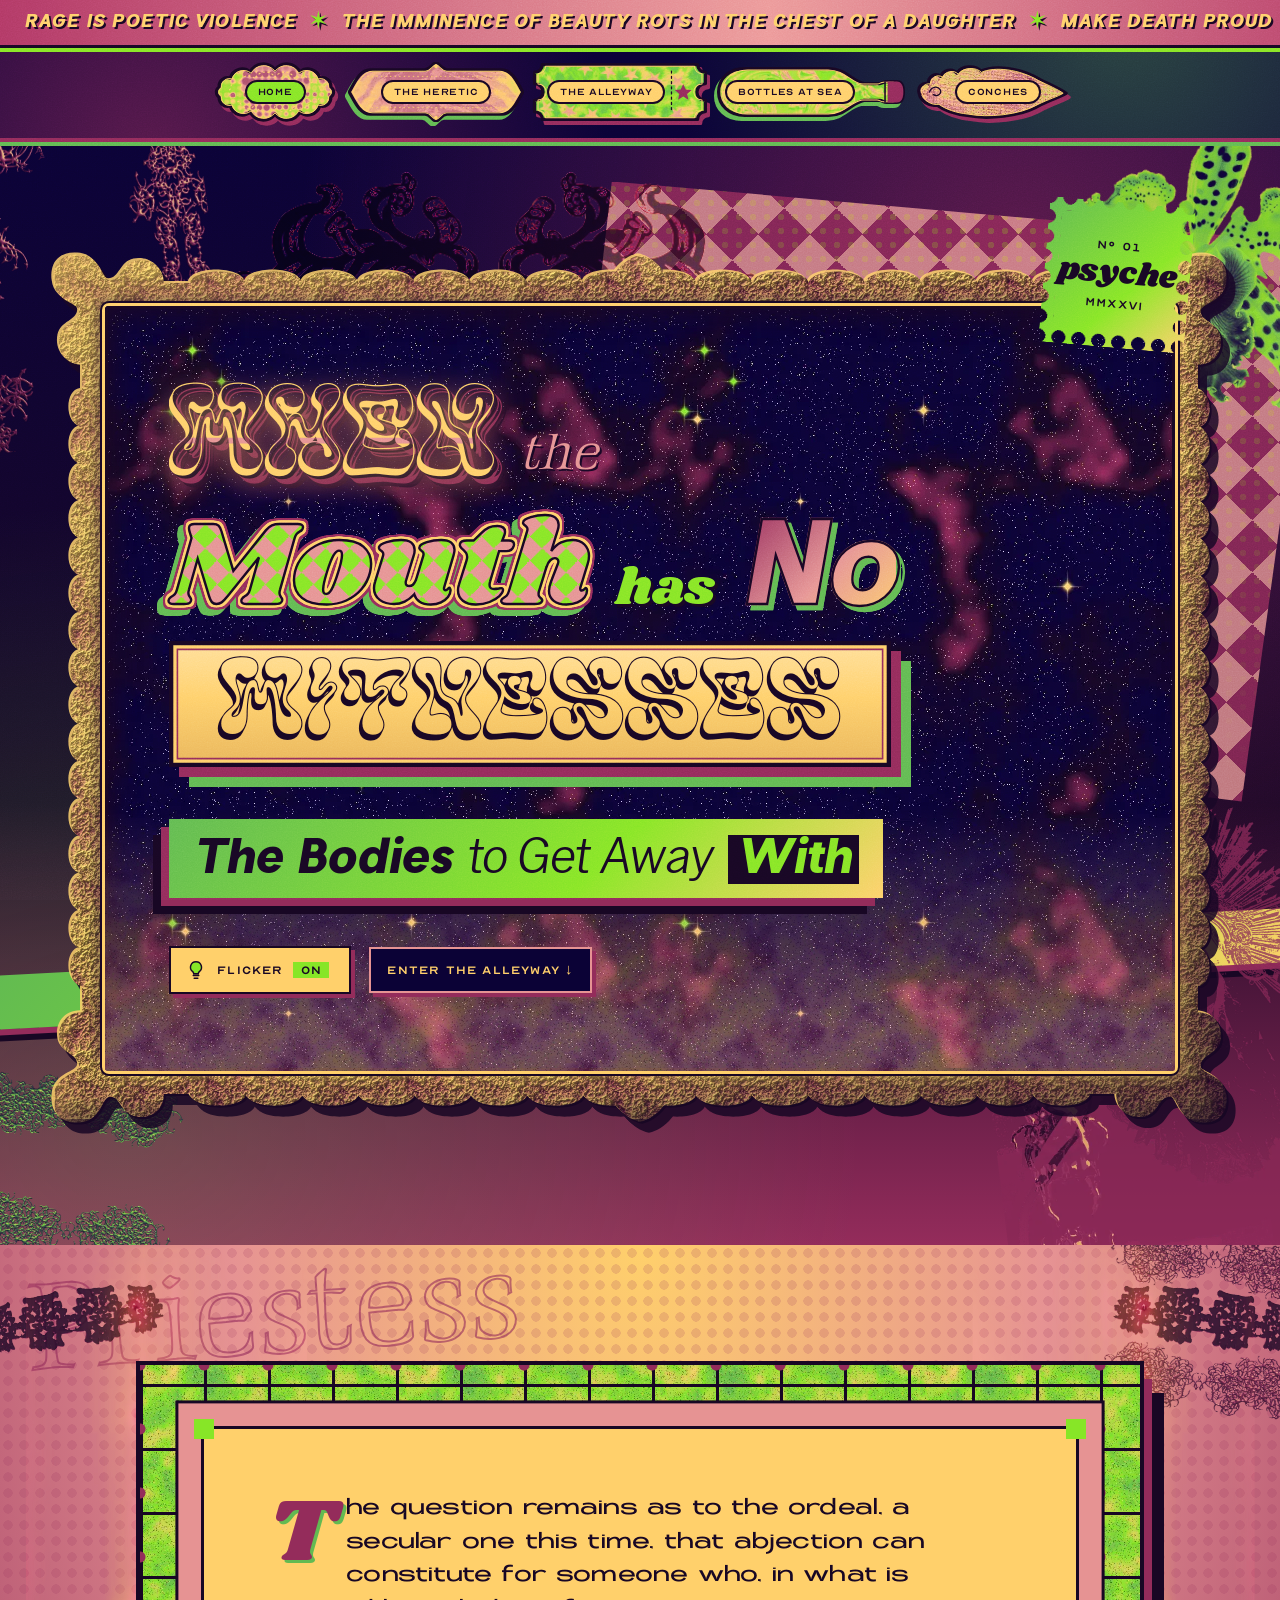
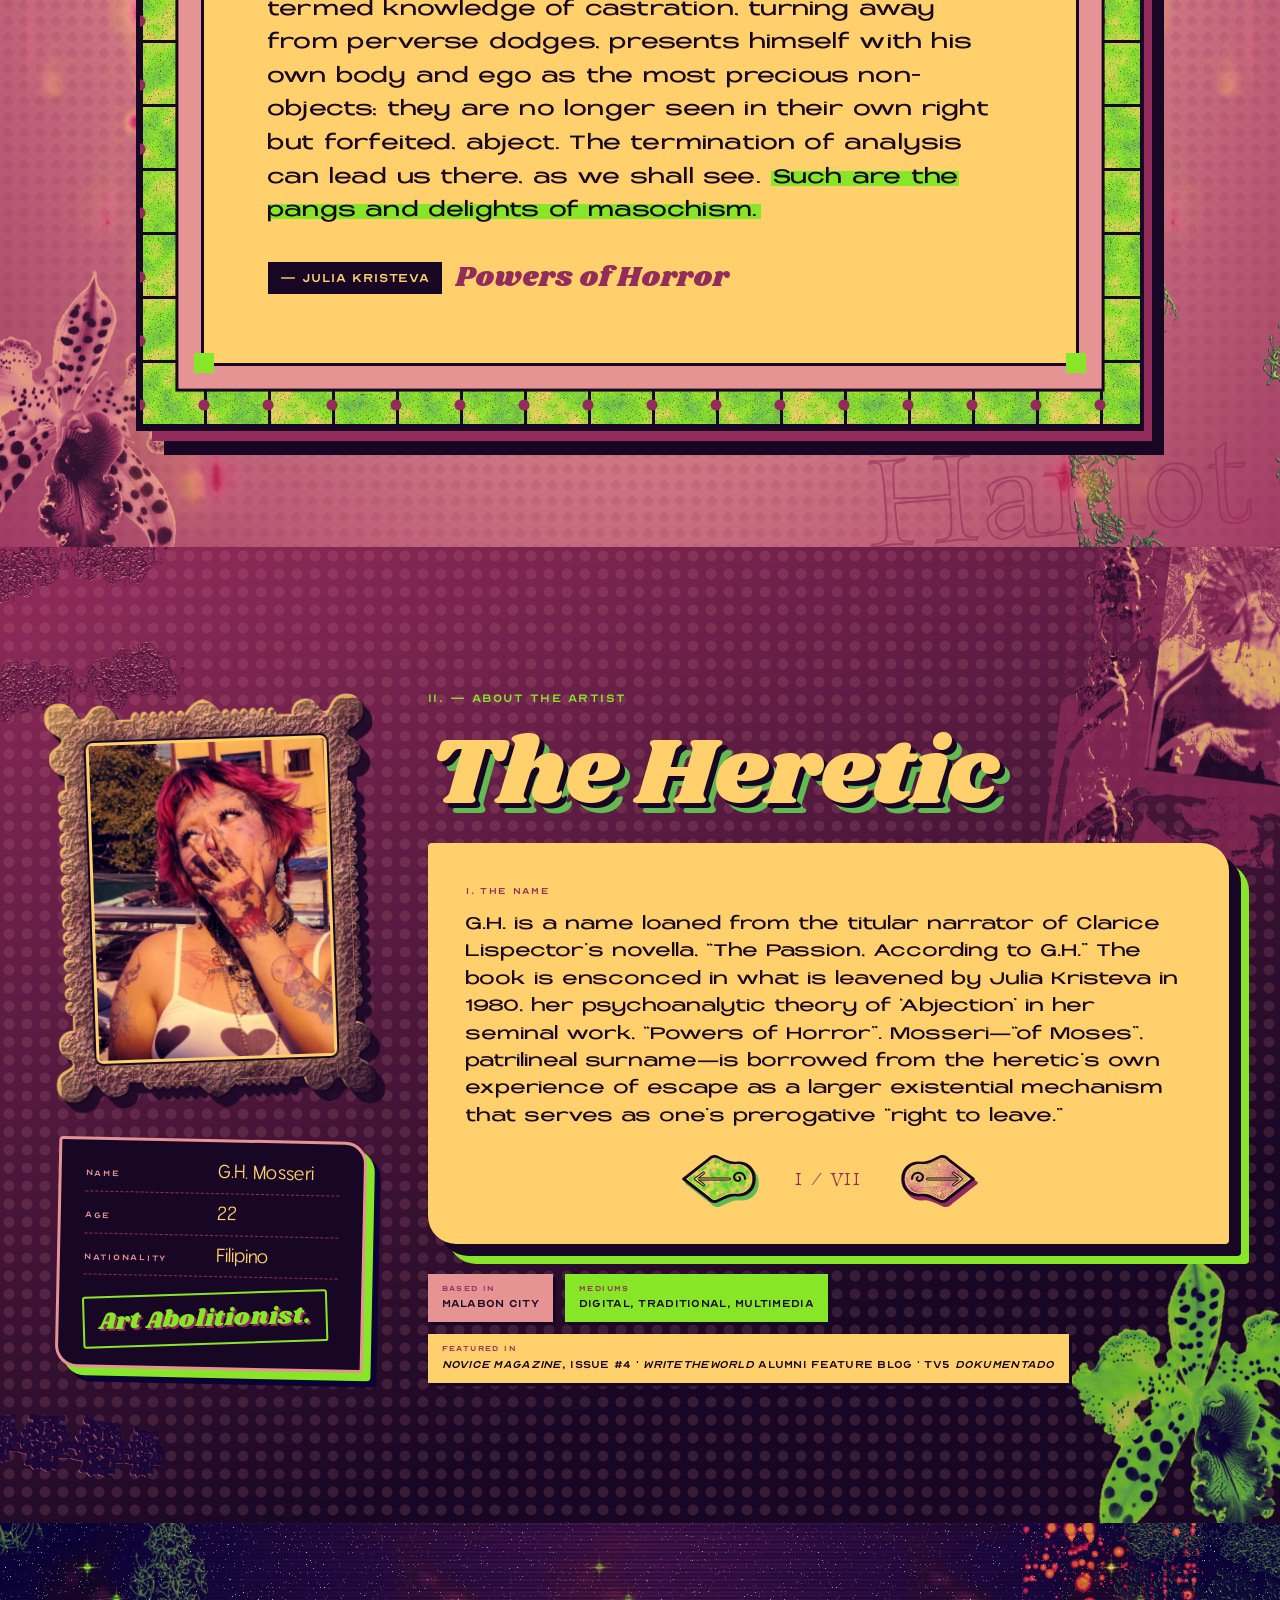
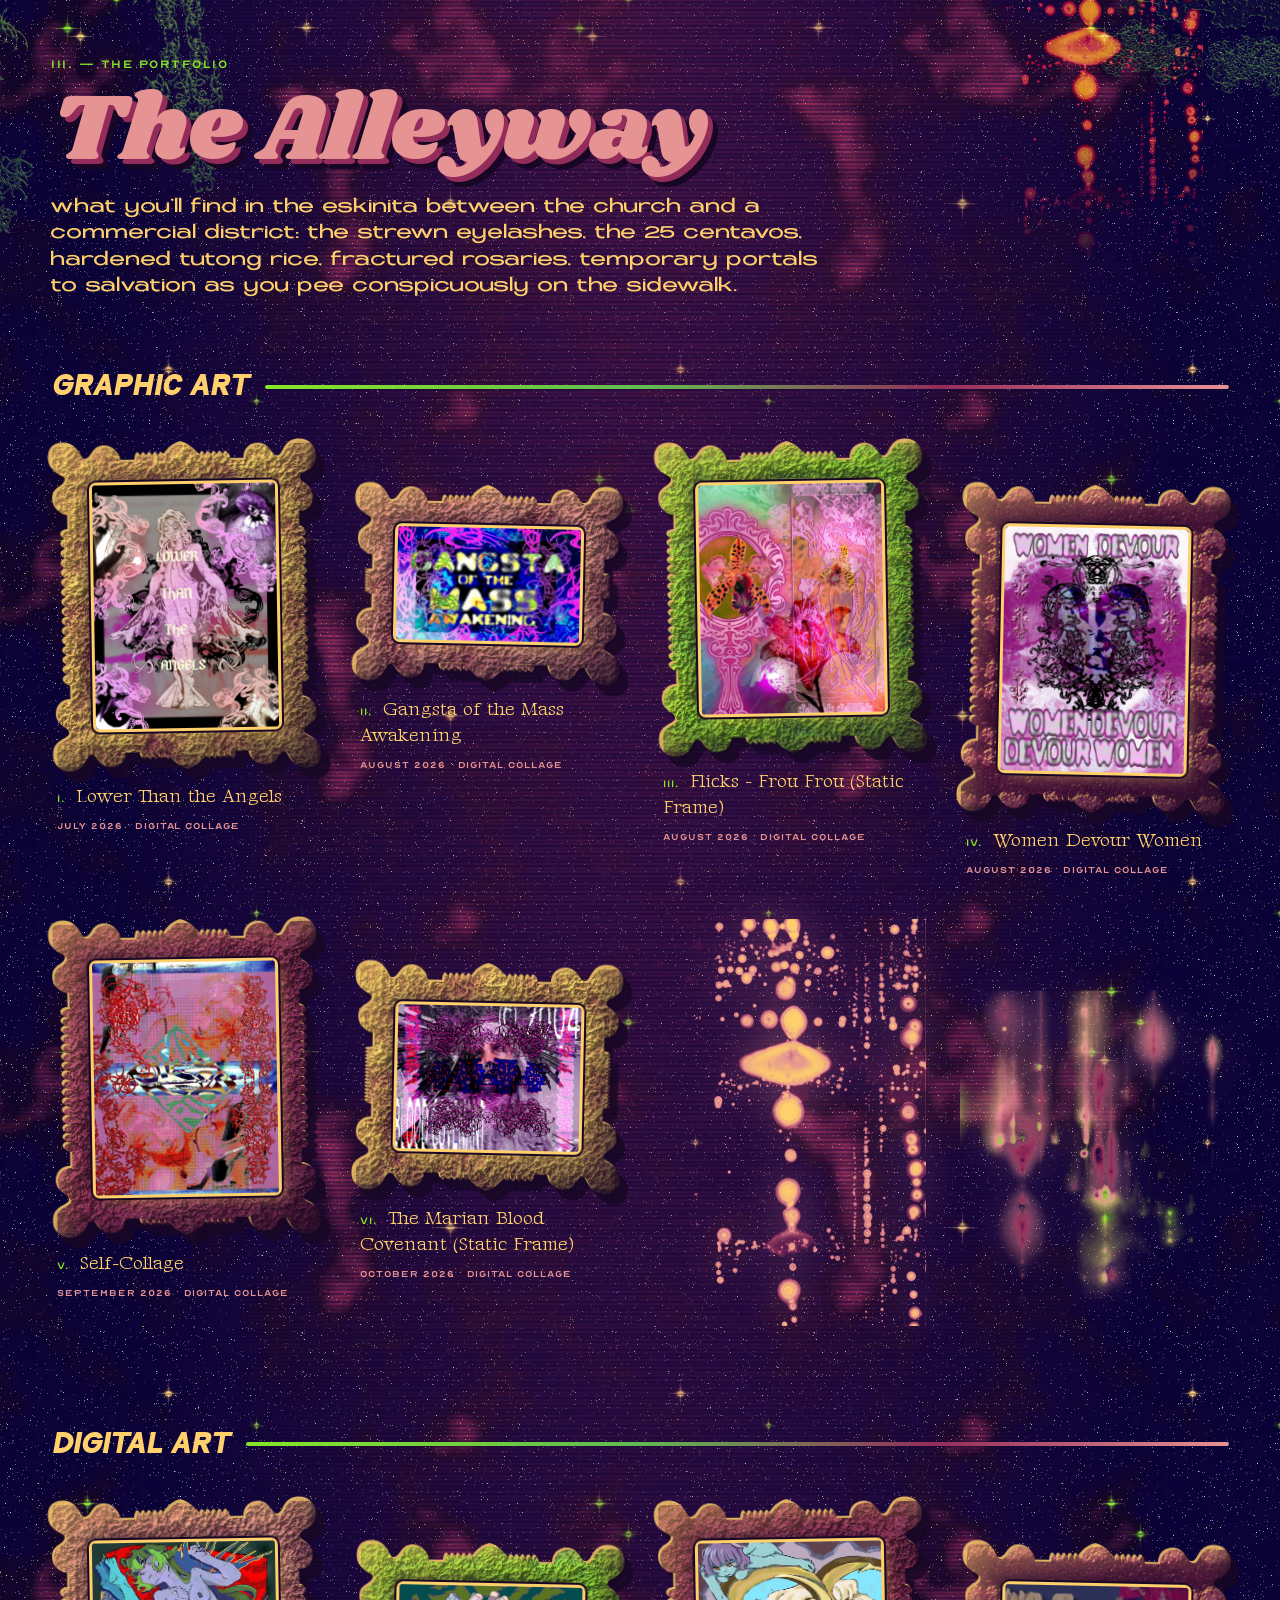
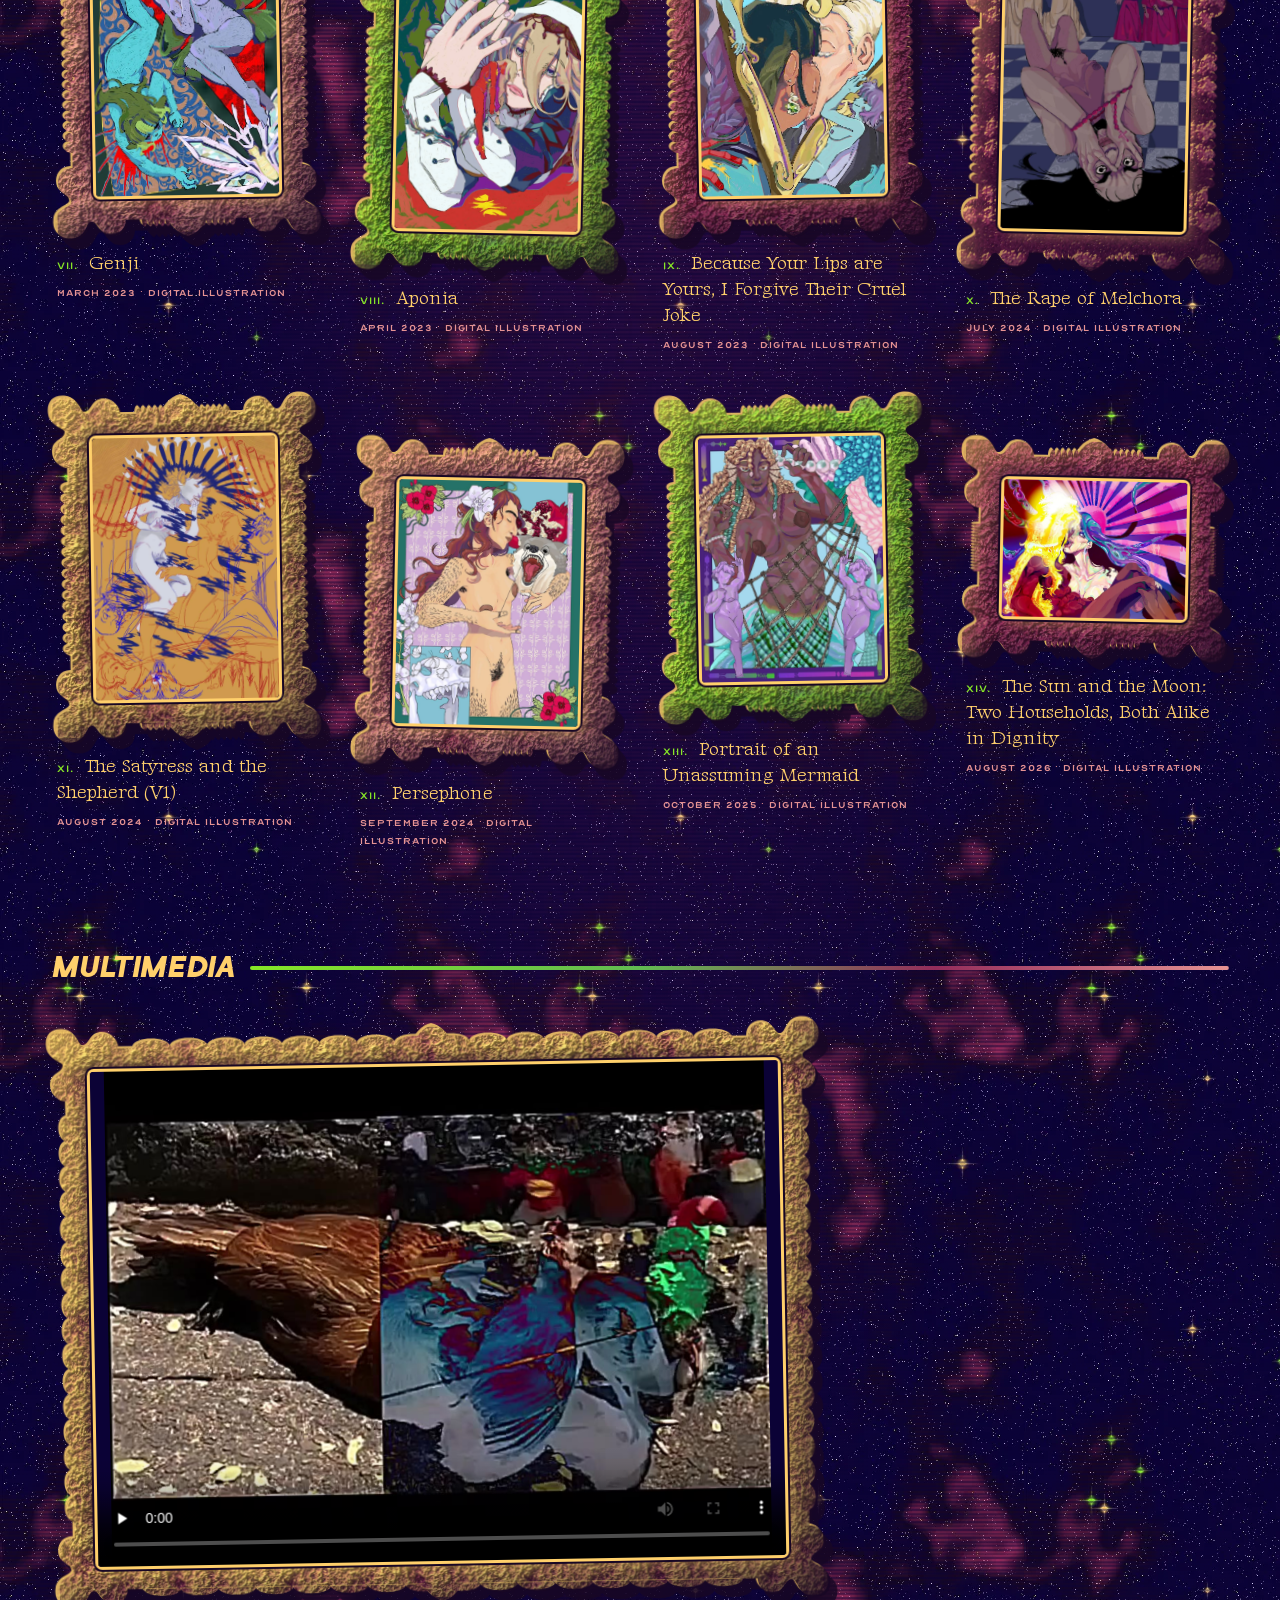
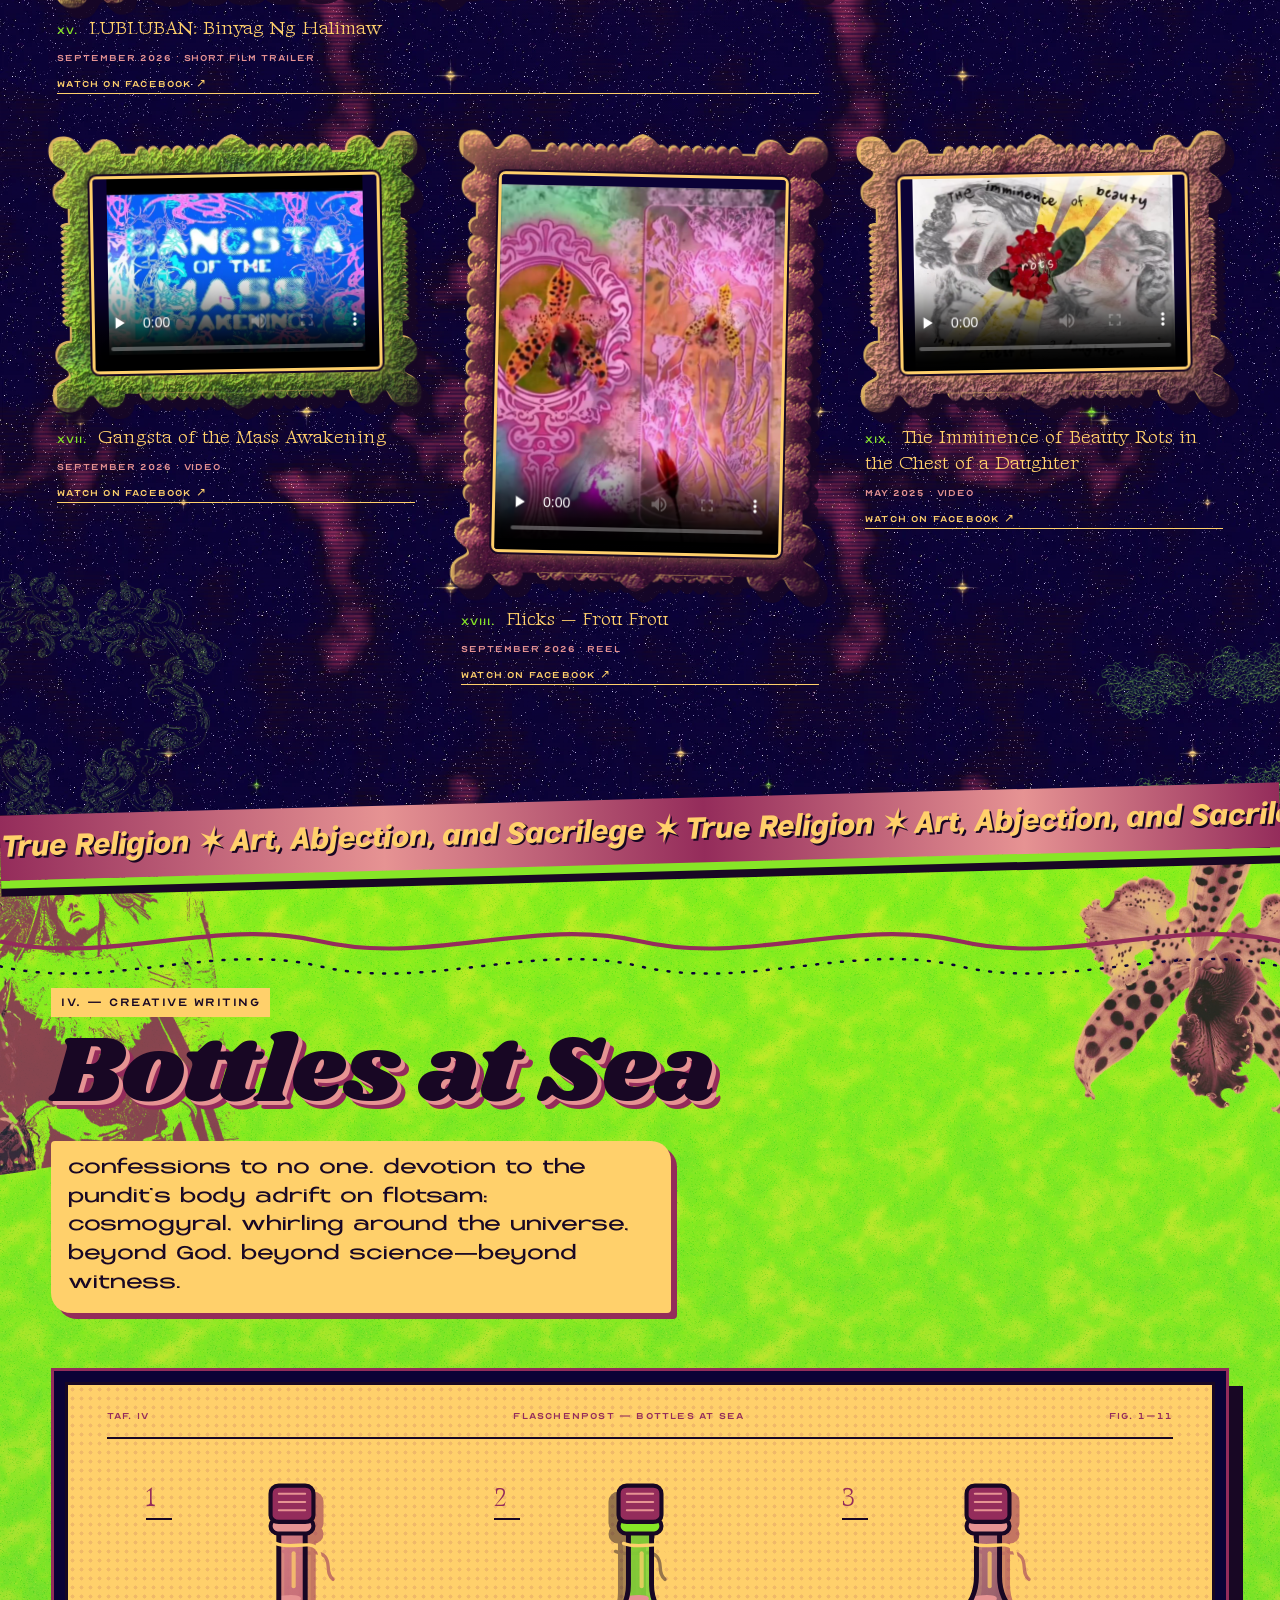
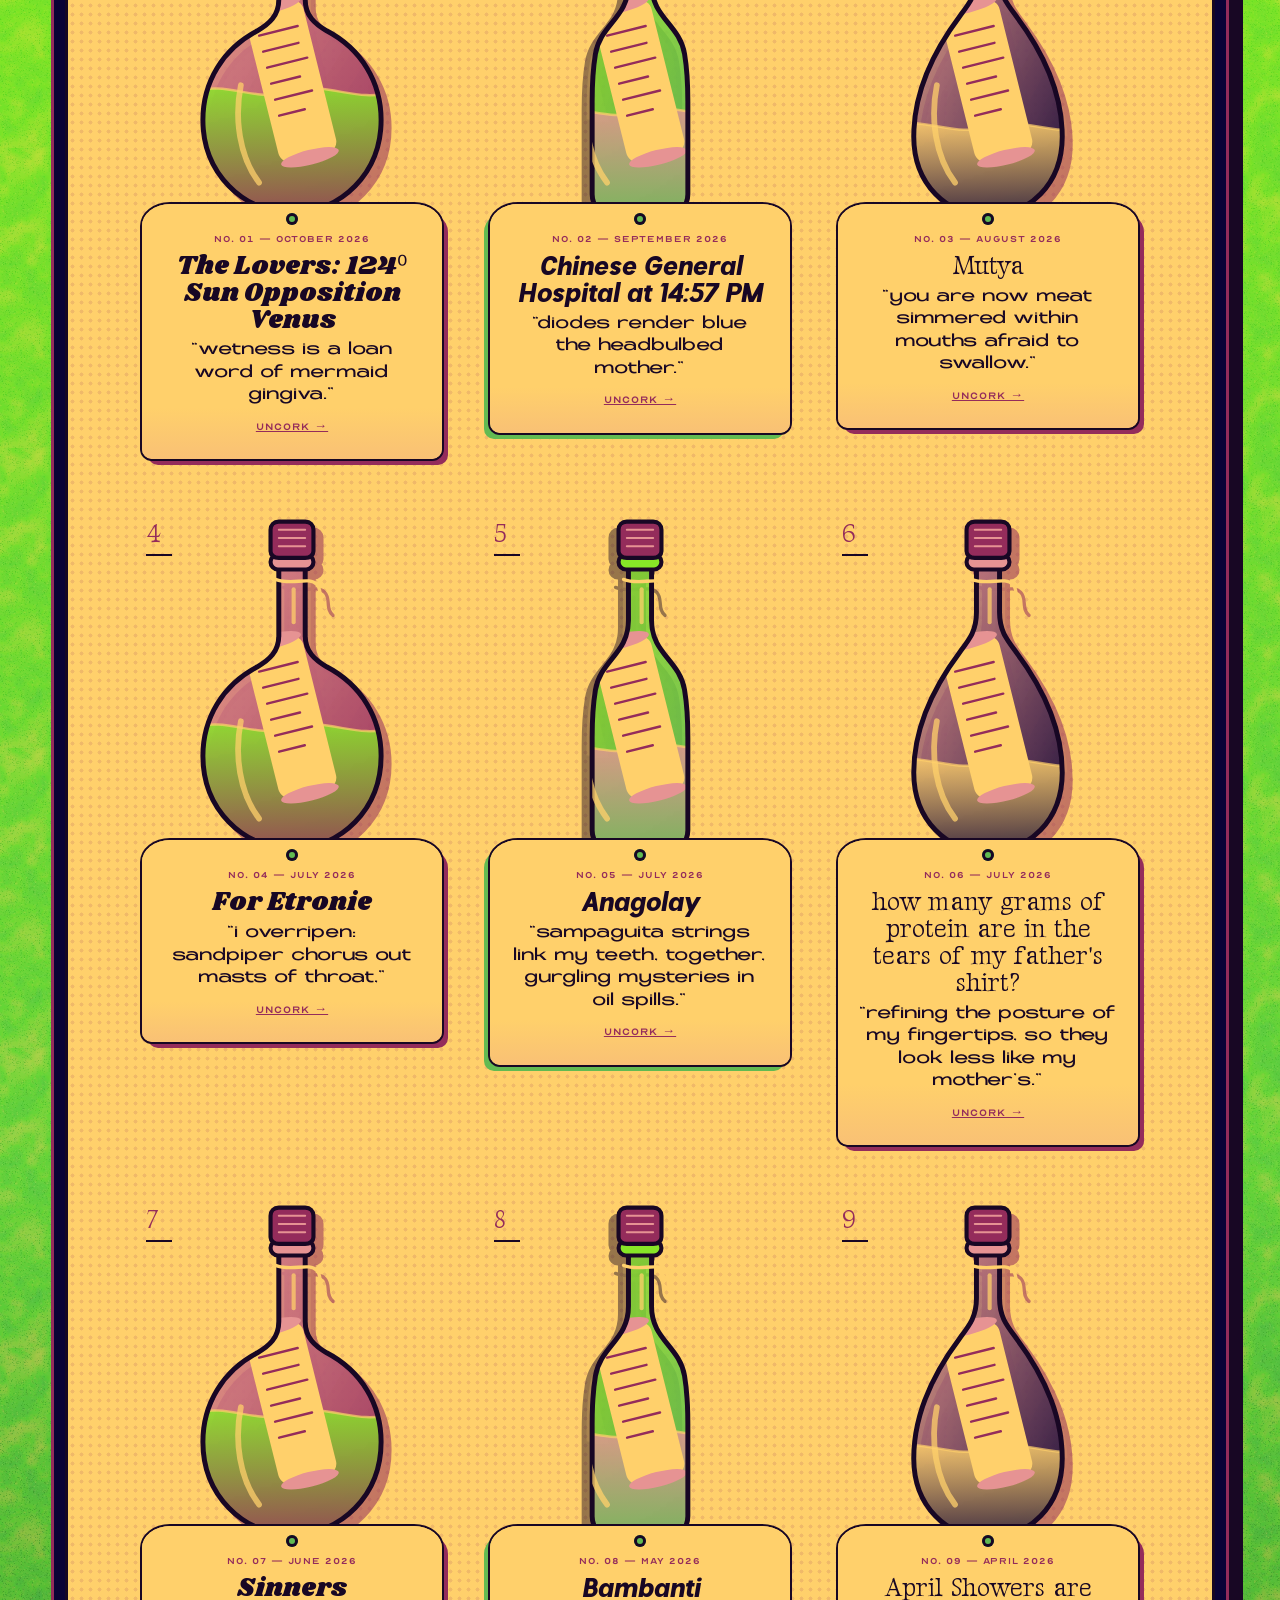
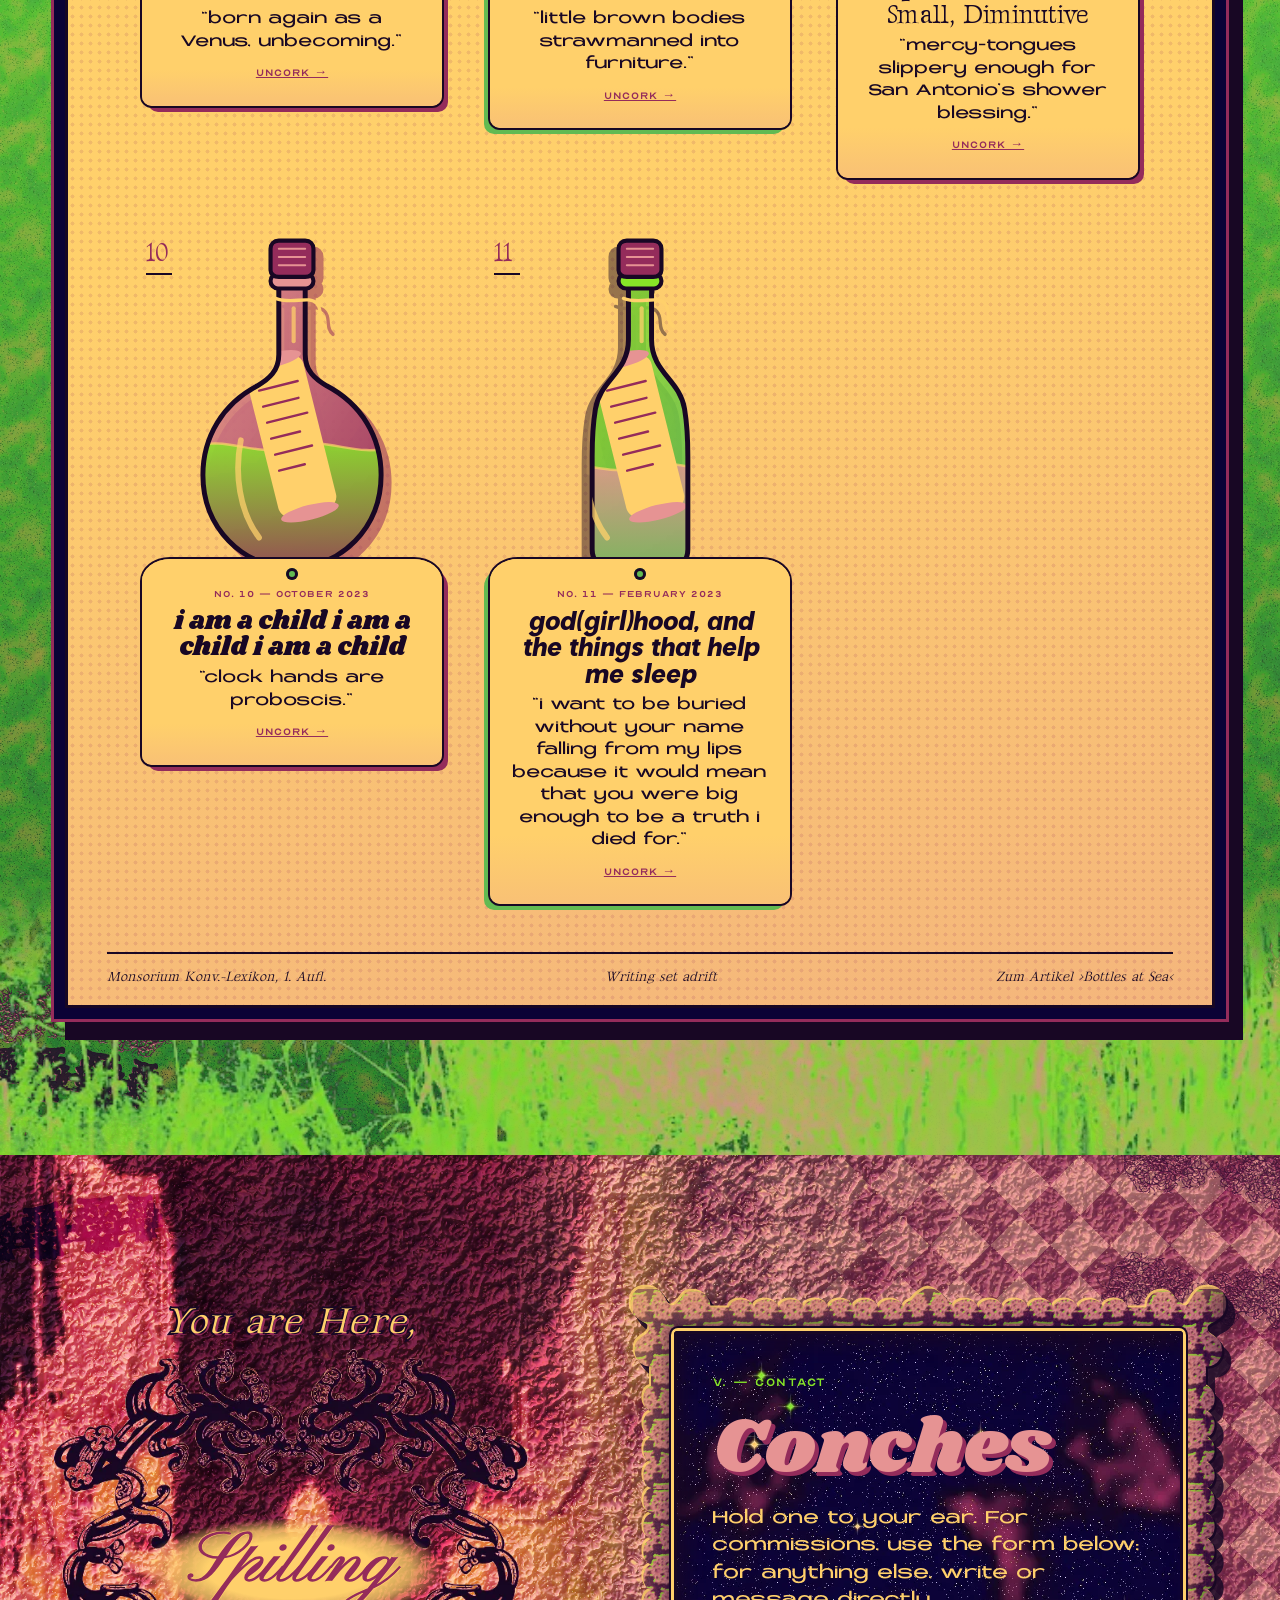
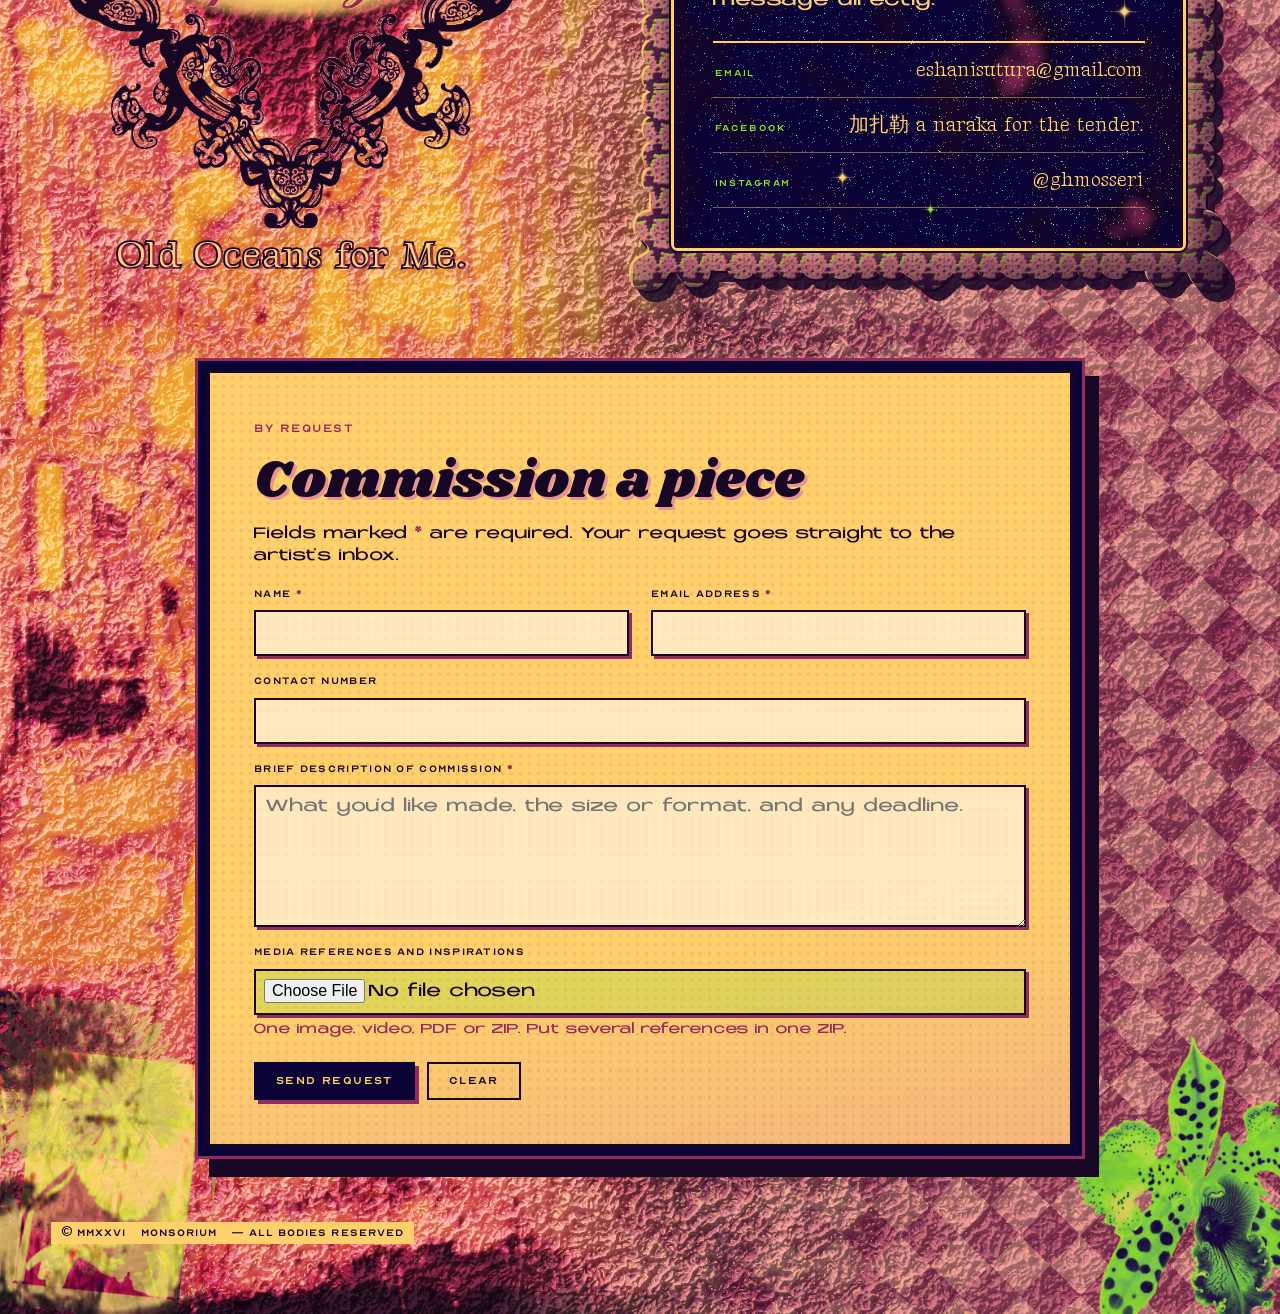
==== commit 9e9e898e: "Title the untitled graphics, new section subtitles, artist dossier - Graphic Art III, V and VI get t" ====
--- a/index.html
+++ b/index.html
@@ -135,9 +135,19 @@
       <div class="decor heretic__dots" aria-hidden="true"></div>
 
       <div class="heretic__inner">
-        <div class="portrait frame frame--bloom">
-          <div class="frame__inner portrait__stage">
-            <img class="portrait__photo" src="assets/img/art/artist-portrait.webp" alt="G.H. Mosseri: pink hair, a tattooed hand raised to the face, looking up and away, in sunlight on a city rooftop." width="960" height="1280">
+        <div class="heretic__side">
+          <div class="portrait frame frame--bloom">
+            <div class="frame__inner portrait__stage">
+              <img class="portrait__photo" src="assets/img/art/artist-portrait.webp" alt="G.H. Mosseri: pink hair, a tattooed hand raised to the face, looking up and away, in sunlight on a city rooftop." width="960" height="1280">
+            </div>
+          </div>
+          <div class="dossier">
+            <dl>
+              <div><dt>Name</dt><dd translate="no">G.H. Mosseri</dd></div>
+              <div><dt>Age</dt><dd>22</dd></div>
+              <div><dt>Nationality</dt><dd>Filipino</dd></div>
+            </dl>
+            <p class="dossier__creed">Art Abolitionist.</p>
           </div>
         </div>
         <div class="heretic__text">
@@ -204,7 +214,7 @@
         <header class="alleyway__head">
           <span class="kicker">III. — The Portfolio</span>
           <h2 id="alleyway-title" class="section-title">The Alleyway</h2>
-          <p class="alleyway__note">Graphic art, digital art and multimedia, oldest first.</p>
+          <p class="alleyway__note">what you’ll find in the <span lang="tl">eskinita</span> between the church and a commercial district: the strewn eyelashes, the 25 centavos, hardened <span lang="tl">tutong</span> rice, fractured rosaries, temporary portals to salvation as you pee conspicuously on the sidewalk.</p>
         </header>
 
         <div class="gallery gallery--art">
@@ -212,10 +222,10 @@
           <ul class="tiles">
             <li class="tile"><a href="art.html#graphic-03"><span class="tile__frame frame frame--gilt"><span class="frame__inner"><img src="assets/img/art/graphic-03.webp" alt="A pink stippled engraving of a draped woman with butterfly-like wings, the words “Lower Than The Angels” running down her body, framed by pink and black art-nouveau scrollwork and halftone close-ups of an eye and lips." loading="lazy" width="960" height="1280"></span></span><span class="tile__cap"><span class="tile__no">I.</span> <cite>Lower Than the Angels</cite><small><time datetime="2026-07">July 2026</time> · Digital collage</small></span></a></li>
             <li class="tile"><a href="art.html#graphic-06"><span class="tile__frame frame frame--bloom"><span class="frame__inner"><img src="assets/img/art/graphic-06.webp" alt="A title card reading “Gangsta of the Mass Awakening” in dithered yellow letters on deep blue, tangled in pink and green tribal filigree." loading="lazy" width="735" height="453"></span></span><span class="tile__cap"><span class="tile__no">II.</span> <cite>Gangsta of the Mass Awakening</cite><small><time datetime="2026-08">August 2026</time> · Digital collage</small></span></a></li>
-            <li class="tile"><a href="art.html#graphic-05"><span class="tile__frame frame frame--venom"><span class="frame__inner"><img src="assets/img/art/graphic-05.webp" alt="Spotted orchids set into a pink baroque hand mirror and an art-nouveau line panel, over a marbled green-to-magenta ground." loading="lazy" width="1024" height="1280"></span></span><span class="tile__cap"><span class="tile__no">III.</span> <cite class="untitled">Untitled</cite><small><time datetime="2026-08">August 2026</time> · Digital collage</small></span></a></li>
+            <li class="tile"><a href="art.html#graphic-05"><span class="tile__frame frame frame--venom"><span class="frame__inner"><img src="assets/img/art/graphic-05.webp" alt="Spotted orchids set into a pink baroque hand mirror and an art-nouveau line panel, over a marbled green-to-magenta ground." loading="lazy" width="1024" height="1280"></span></span><span class="tile__cap"><span class="tile__no">III.</span> <cite>Flicks - Frou Frou (Static Frame)</cite><small><time datetime="2026-08">August 2026</time> · Digital collage</small></span></a></li>
             <li class="tile"><a href="art.html#graphic-02"><span class="tile__frame frame frame--carved"><span class="frame__inner"><img src="assets/img/art/graphic-02.webp" alt="A poster reading “Women Devour / Women Devour Devour Women” in halftone bubble letters, around a black filigree crest over a magenta wash with a mirrored face and embossed crosses." loading="lazy" width="960" height="1280"></span></span><span class="tile__cap"><span class="tile__no">IV.</span> <cite>Women Devour Women</cite><small><time datetime="2026-08">August 2026</time> · Digital collage</small></span></a></li>
-            <li class="tile"><a href="art.html#graphic-04"><span class="tile__frame frame frame--bruise"><span class="frame__inner"><img src="assets/img/art/graphic-04.webp" alt="A dithered collage of red coral-like filigree climbing over pink and orange body forms around a faceted crystal, in a coarse halftone." loading="lazy" width="1009" height="1280"></span></span><span class="tile__cap"><span class="tile__no">V.</span> <cite class="untitled">Untitled</cite><small><time datetime="2026-09">September 2026</time> · Digital collage</small></span></a></li>
-            <li class="tile"><a href="art.html#graphic-01"><span class="tile__frame frame frame--gilt"><span class="frame__inner"><img src="assets/img/art/graphic-01.webp" alt="A veiled face behind magenta filigree ornaments and a band of blue baroque shapes, with pink and red glitch lettering running down both sides and a white “(C) 2004”." loading="lazy" width="1280" height="1008"></span></span><span class="tile__cap"><span class="tile__no">VI.</span> <cite class="untitled">Untitled</cite><small><time datetime="2026-10">October 2026</time> · Digital collage</small></span></a></li>
+            <li class="tile"><a href="art.html#graphic-04"><span class="tile__frame frame frame--bruise"><span class="frame__inner"><img src="assets/img/art/graphic-04.webp" alt="A dithered collage of red coral-like filigree climbing over pink and orange body forms around a faceted crystal, in a coarse halftone." loading="lazy" width="1009" height="1280"></span></span><span class="tile__cap"><span class="tile__no">V.</span> <cite>Self-Collage</cite><small><time datetime="2026-09">September 2026</time> · Digital collage</small></span></a></li>
+            <li class="tile"><a href="art.html#graphic-01"><span class="tile__frame frame frame--gilt"><span class="frame__inner"><img src="assets/img/art/graphic-01.webp" alt="A veiled face behind magenta filigree ornaments and a band of blue baroque shapes, with pink and red glitch lettering running down both sides and a white “(C) 2004”." loading="lazy" width="1280" height="1008"></span></span><span class="tile__cap"><span class="tile__no">VI.</span> <cite>The Marian Blood Covenant (Static Frame)</cite><small><time datetime="2026-10">October 2026</time> · Digital collage</small></span></a></li>
             <li class="tile tile--spacer spacer--4col" aria-hidden="true"><img src="assets/img/spacers/purple-bleeds--bloom.webp" alt="" loading="lazy"></li>
             <li class="tile tile--spacer spacer--4col" aria-hidden="true"><img src="assets/img/spacers/colorfuloverlay--bruise.webp" alt="" loading="lazy"></li>
           </ul>
@@ -242,11 +252,11 @@
             <li class="tile tile--video tile--lead">
               <div class="tile__body">
                 <span class="tile__frame frame frame--gilt"><span class="frame__inner">
-                  <video class="video-player" aria-label="LUBLUBAN: BINYAG NG HALIMAW [short film trailer]" controls playsinline preload="none" poster="assets/video/multimedia-01.jpg" width="960" height="720">
+                  <video class="video-player" aria-label="LUBLUBAN: Binyag Ng Halimaw" controls playsinline preload="none" poster="assets/video/multimedia-01.jpg" width="960" height="720">
                     <source src="assets/video/multimedia-01.mp4" type="video/mp4">
                   </video>
                 </span></span>
-                <span class="tile__cap"><span class="tile__no">XV.</span> <cite>LUBLUBAN: BINYAG NG HALIMAW [short film trailer]</cite><small><time datetime="2026-09">September 2026</time> · Short film trailer</small><a class="video-fb" href="https://www.facebook.com/share/v/1HTFNbPXDk/" target="_blank" rel="noopener">Watch on Facebook ↗</a></span>
+                <span class="tile__cap"><span class="tile__no">XV.</span> <cite>LUBLUBAN: Binyag Ng Halimaw</cite><small><time datetime="2026-09">September 2026</time> · Short film trailer</small><a class="video-fb" href="https://www.facebook.com/share/v/1HTFNbPXDk/" target="_blank" rel="noopener">Watch on Facebook ↗</a></span>
               </div>
             </li>
             <li class="tile tile--video">
@@ -314,7 +324,7 @@
       <div class="bottles__inner">
         <span class="kicker">IV. — Creative Writing</span>
         <h2 id="bottles-title" class="section-title">Bottles at Sea</h2>
-        <p class="bottles__intro">Poems set adrift, newest first. Uncork a bottle to read it whole.</p>
+        <p class="bottles__intro">confessions to no one. devotion to the pundit’s body adrift on flotsam; cosmogyral, whirling around the universe, beyond God, beyond science—beyond witness.</p>
 
         <div class="plate">
           <p class="plate__head"><span>Taf. IV</span><span>Flaschenpost — Bottles at Sea</span><span>fig. 1–11</span></p>
--- a/styles.css
+++ b/styles.css
@@ -479,7 +479,22 @@
 .heretic .corner { mix-blend-mode: hard-light; opacity: .8; }
 .heretic__dots { inset: 0; opacity: .14; background: radial-gradient(circle, var(--rose) 42%, transparent 45%) 0 0 / 18px 18px; }
 .heretic__inner { position: relative; z-index: 5; max-width: 1240px; margin: 0 auto; display: flex; flex-wrap: wrap; gap: 56px; align-items: center; }
-.portrait { flex: 1 1 320px; max-width: 460px; aspect-ratio: 4 / 5; transform: rotate(-2deg); }
+.heretic__side { flex: 1 1 320px; max-width: 460px; display: flex; flex-direction: column; gap: 40px; }
+.portrait { aspect-ratio: 4 / 5; transform: rotate(-2deg); }
+/* the dossier: an ID card pinned under the portrait */
+.dossier {
+  position: relative; margin: 0 6px; padding: 20px 24px 22px; background: var(--ink); color: var(--gold);
+  border: 3px solid var(--rose); border-radius: 4px 22px 4px 22px; box-shadow: 8px 8px 0 var(--lime), 14px 14px 0 var(--abyss);
+  transform: rotate(1.2deg);
+}
+.dossier dl { margin: 0; display: grid; gap: 10px; }
+.dossier dl > div { display: grid; grid-template-columns: 7.5em 1fr; align-items: baseline; gap: 12px; padding-bottom: 8px; border-bottom: 1px dashed var(--plum); }
+.dossier dt { font-family: var(--f-meta); font-size: 11px; letter-spacing: .16em; text-transform: uppercase; color: var(--rose); }
+.dossier dd { margin: 0; font-family: var(--f-sub); font-size: 19px; line-height: 1.2; }
+.dossier__creed {
+  display: inline-block; margin: 16px 0 0; padding: 6px 14px; font-family: var(--f-t4); font-size: 24px; color: var(--lime);
+  border: 2px solid var(--lime); border-radius: 3px; transform: rotate(-3deg); text-shadow: 2px 2px 0 var(--plum);
+}
 .portrait__stage { display: grid; place-items: center; }
 .portrait__photo { position: absolute; inset: 0; width: 100%; height: 100%; object-fit: cover; object-position: 50% 30%; }
 .heretic__text { flex: 999 1 460px; min-width: 0; display: flex; flex-direction: column; gap: 22px; align-items: flex-start; }
@@ -507,7 +522,7 @@
 .alleyway__head { display: flex; flex-wrap: wrap; align-items: baseline; gap: 12px 24px; margin-bottom: 64px; }
 .alleyway__head .kicker { flex-basis: 100%; color: var(--lime); }
 .alleyway__head .section-title { color: var(--rose); text-shadow: 5px 5px 0 var(--plum), 10px 10px 0 var(--ink); }
-.alleyway__note { margin: 0; font-size: 17px; color: var(--gold); }
+.alleyway__note { max-width: 46em; margin: 6px 0 0; font-size: 17px; line-height: 1.55; color: var(--gold); }
 .alleyway__note small { color: var(--rose); font-family: var(--f-meta); font-size: 13px; letter-spacing: .06em; }
 .gallery { margin-bottom: 96px; }
 .gallery:last-child { margin-bottom: 0; }
